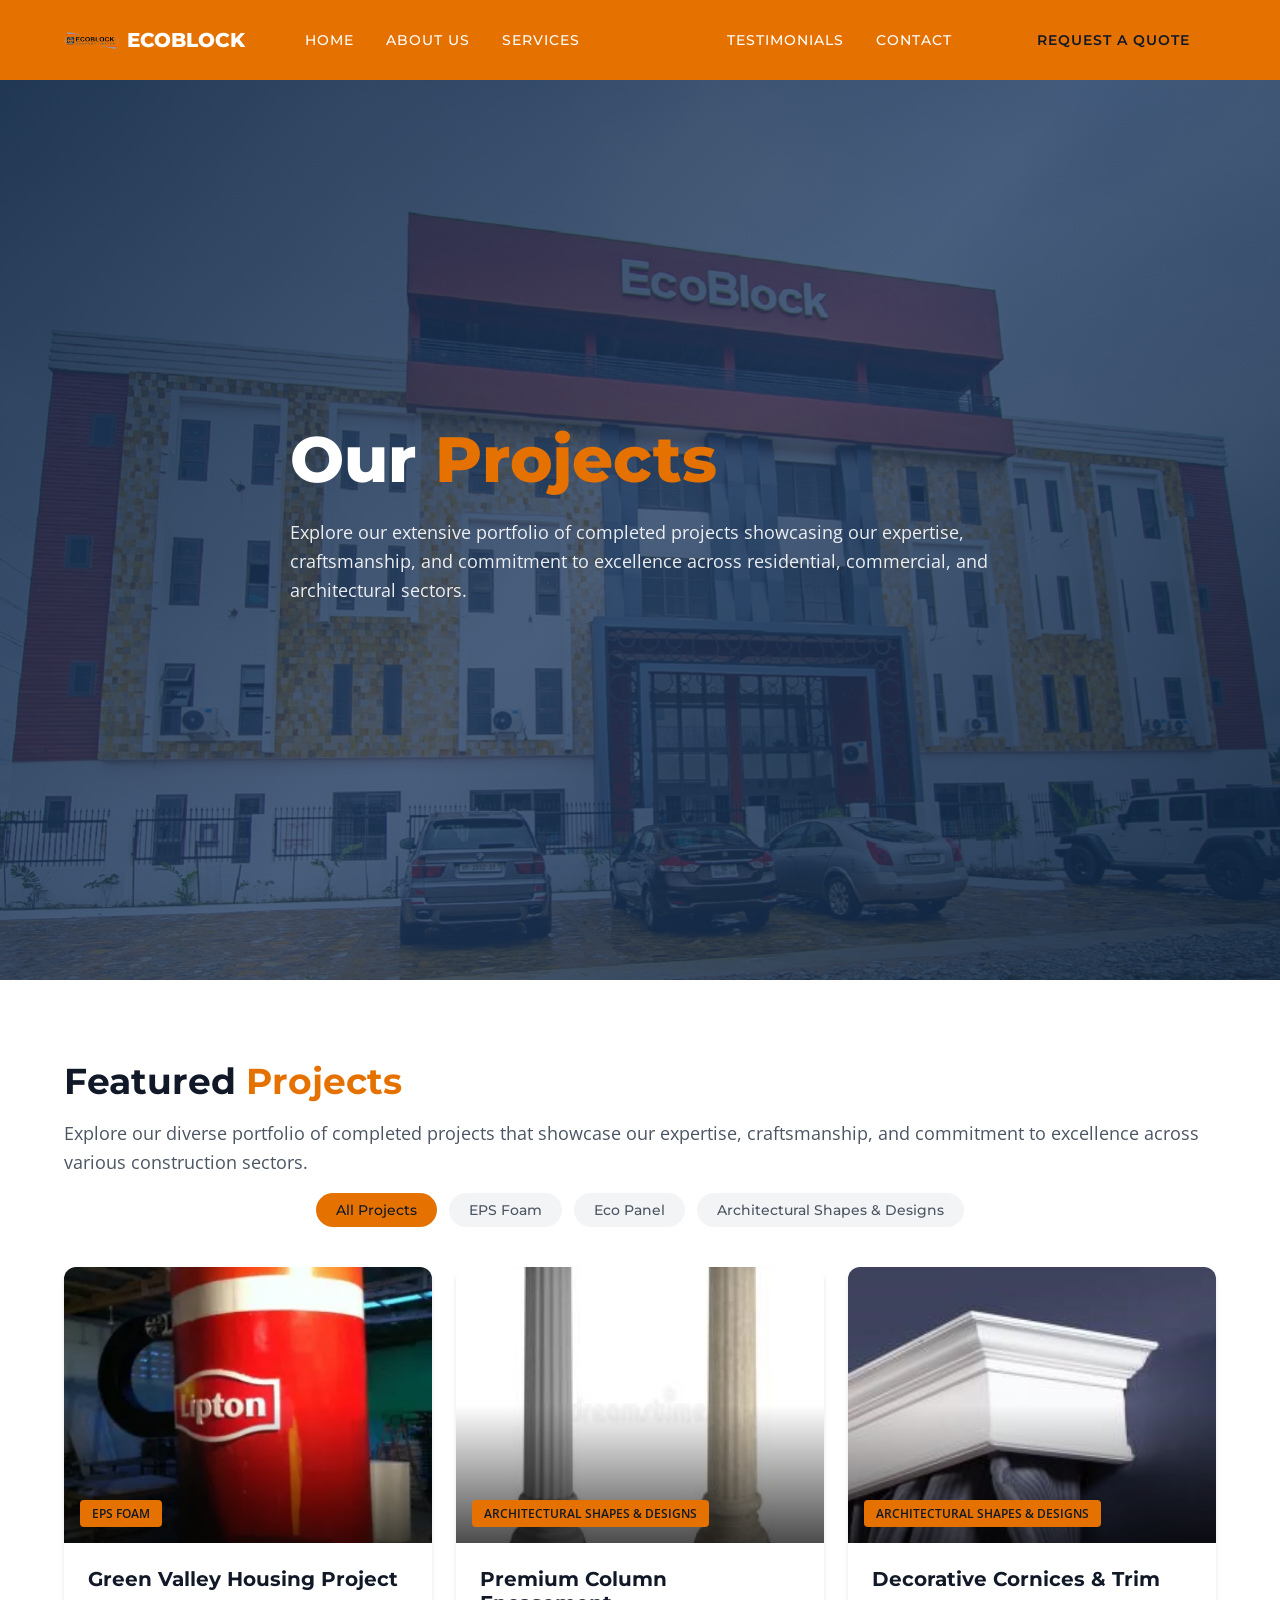
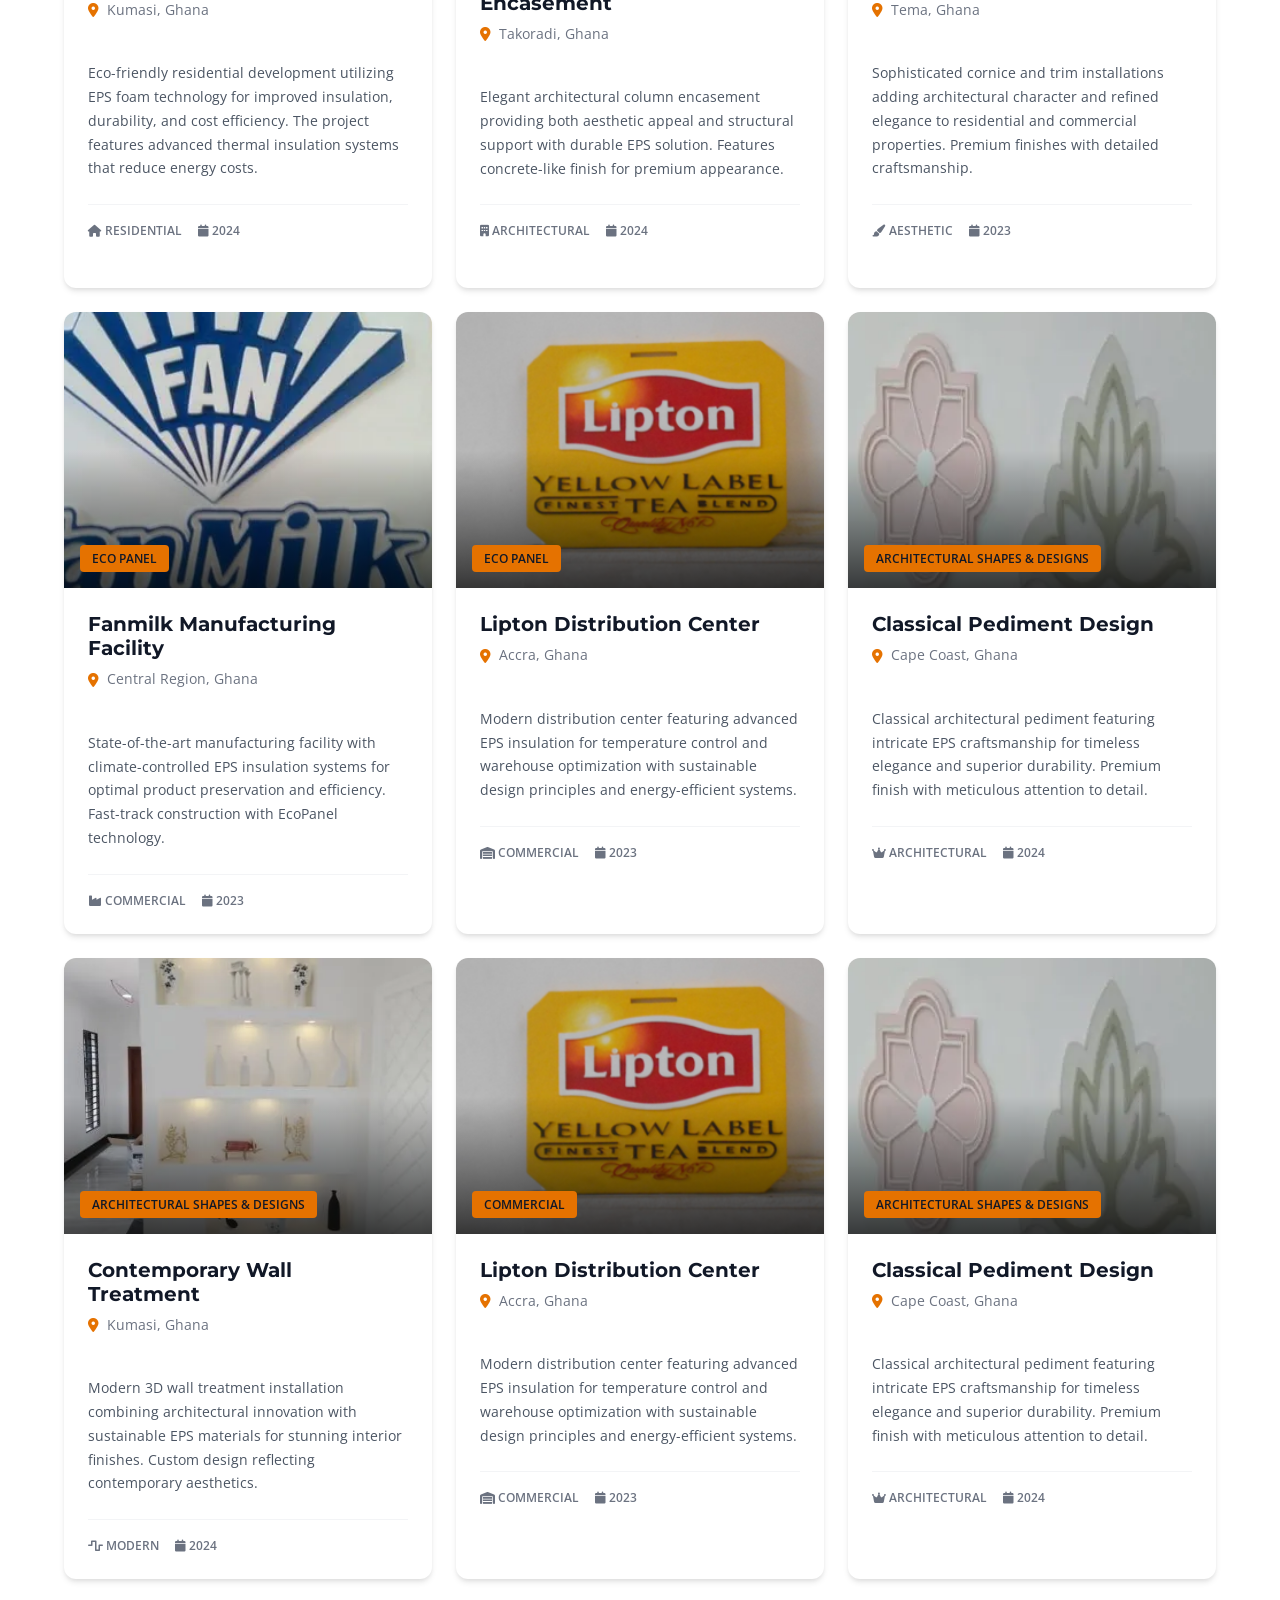
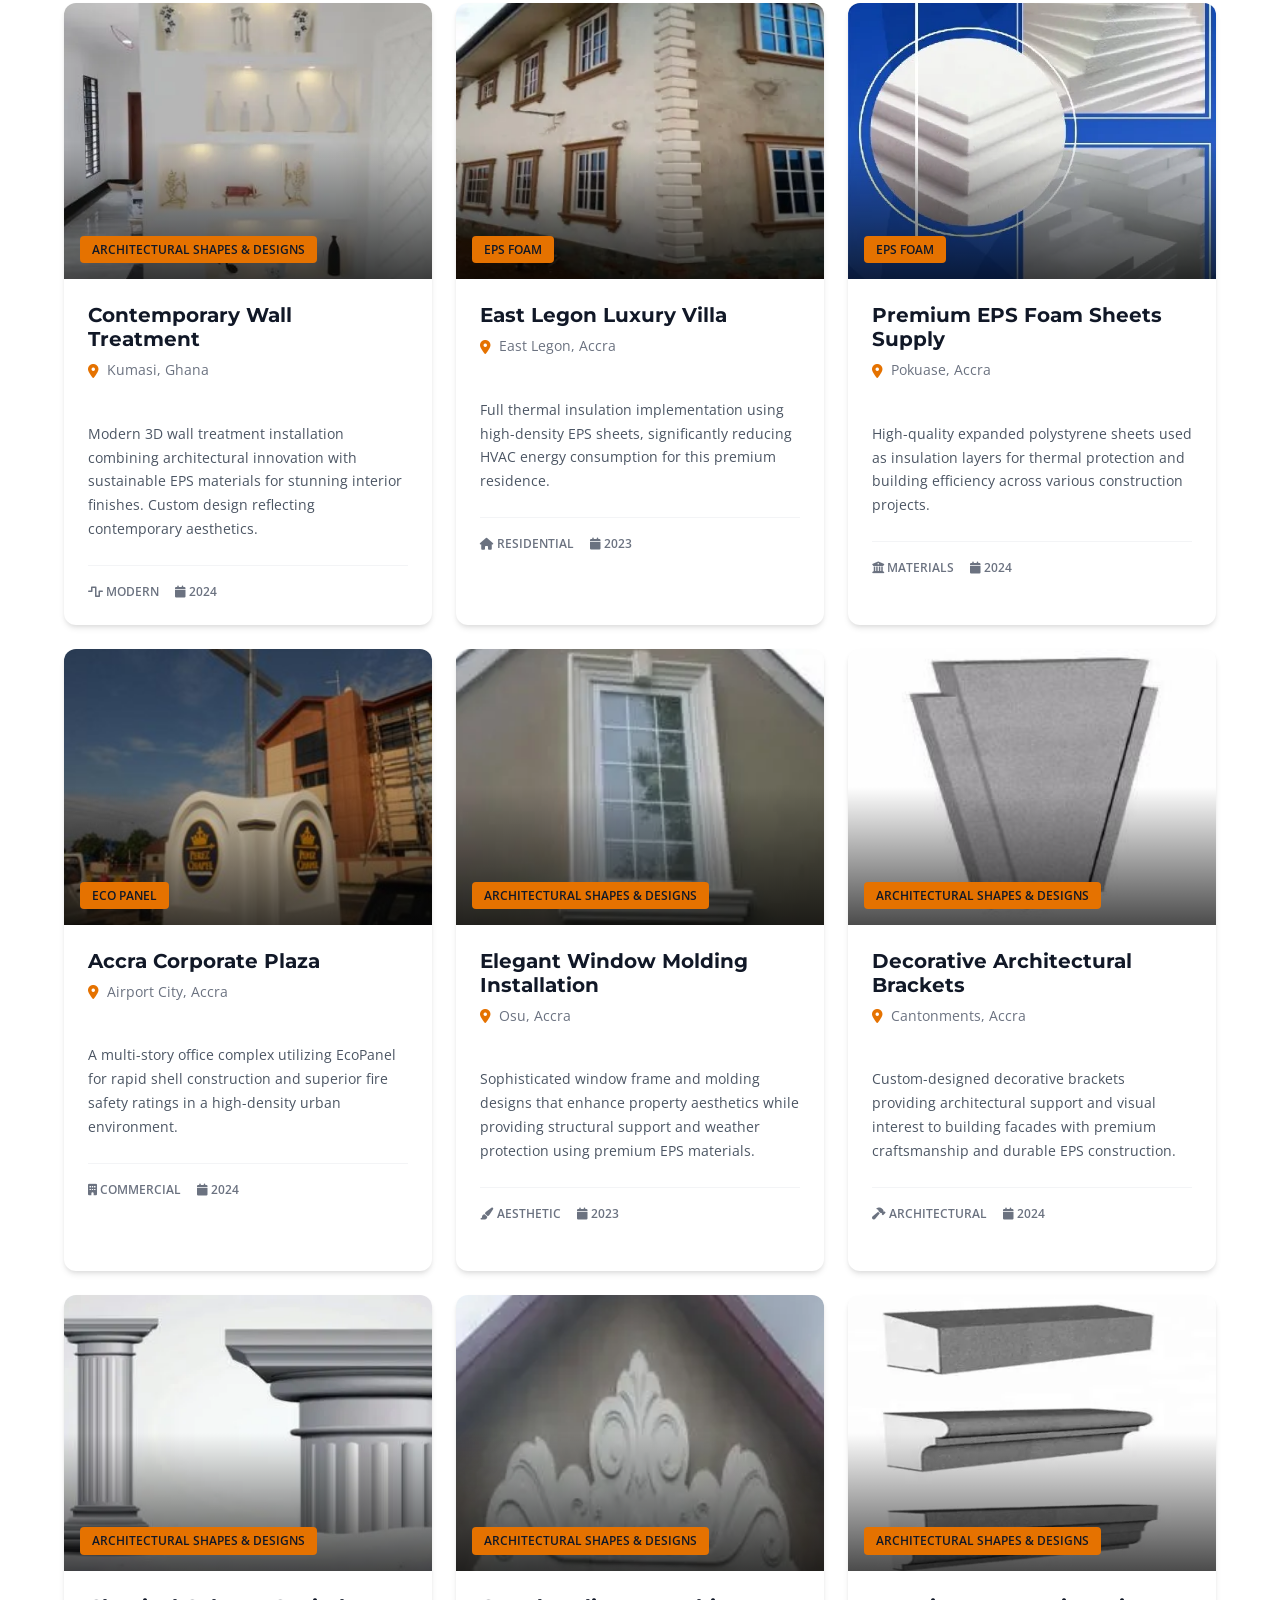
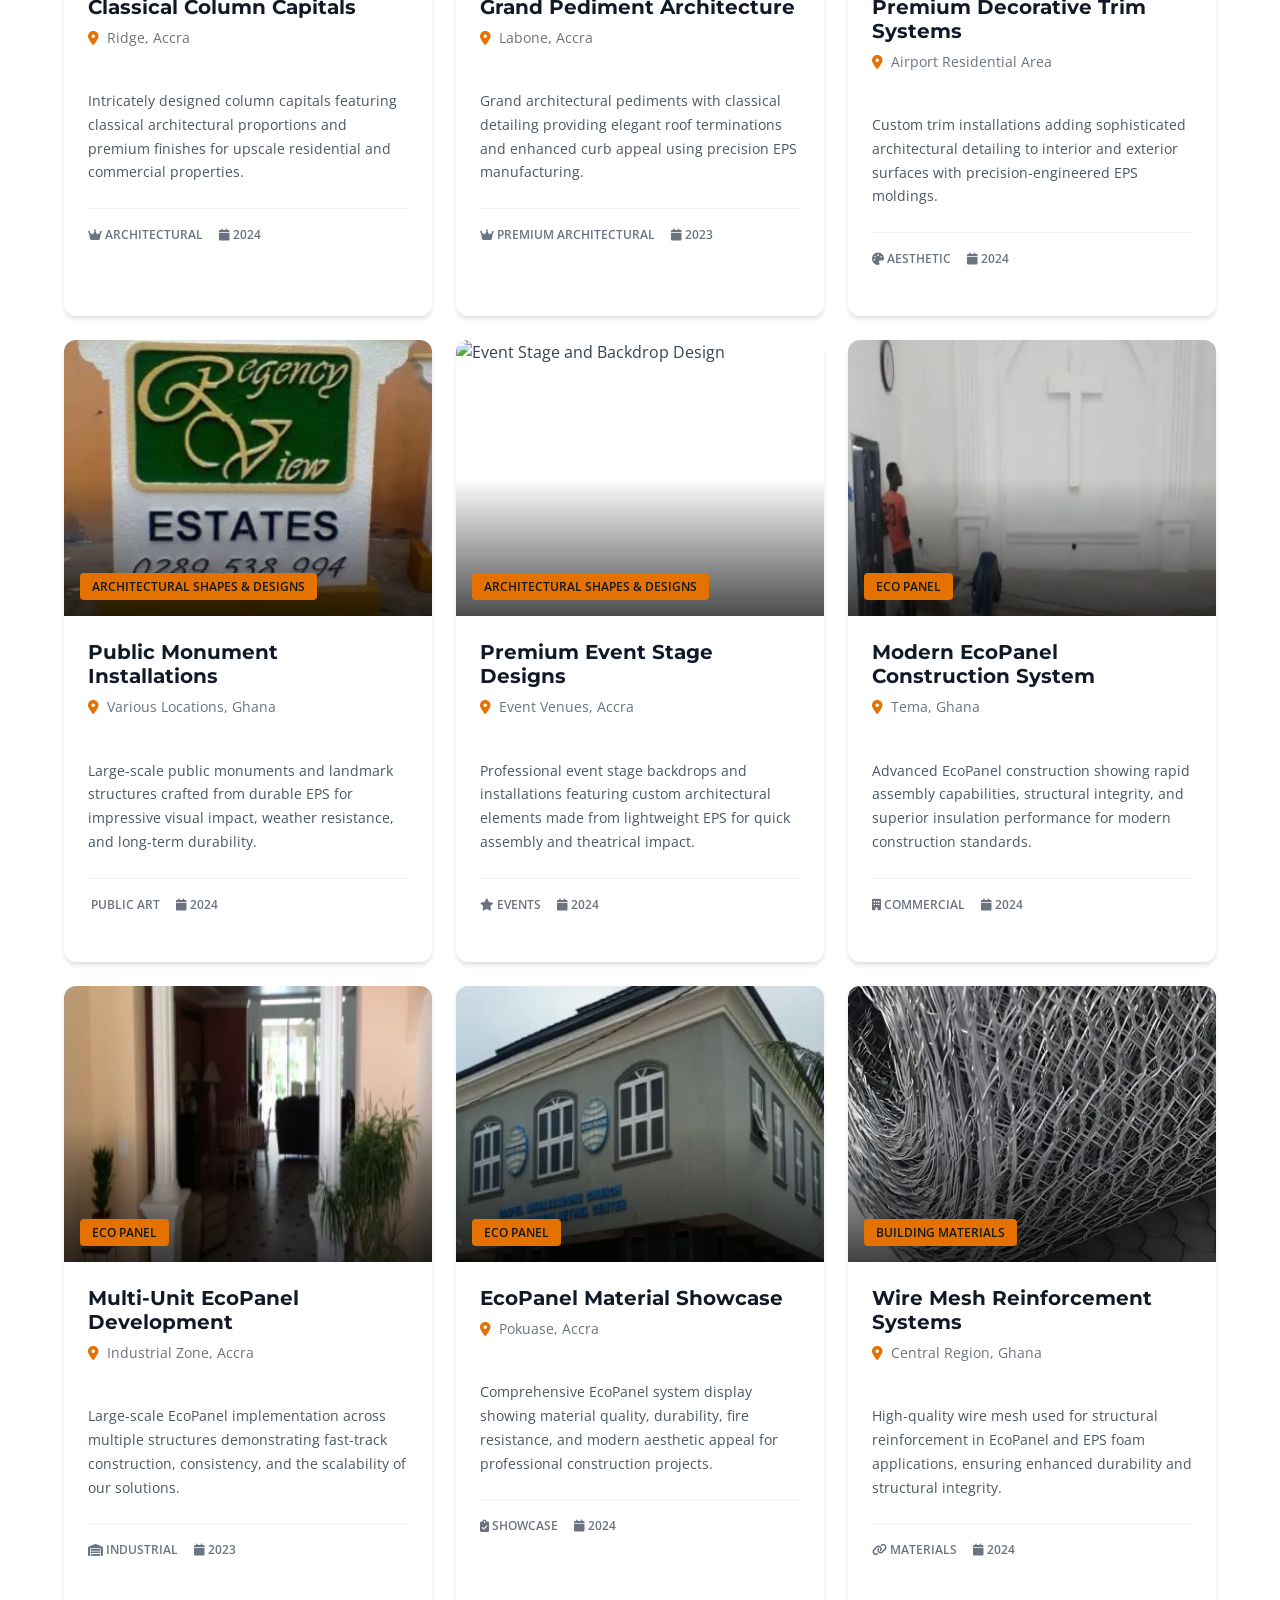
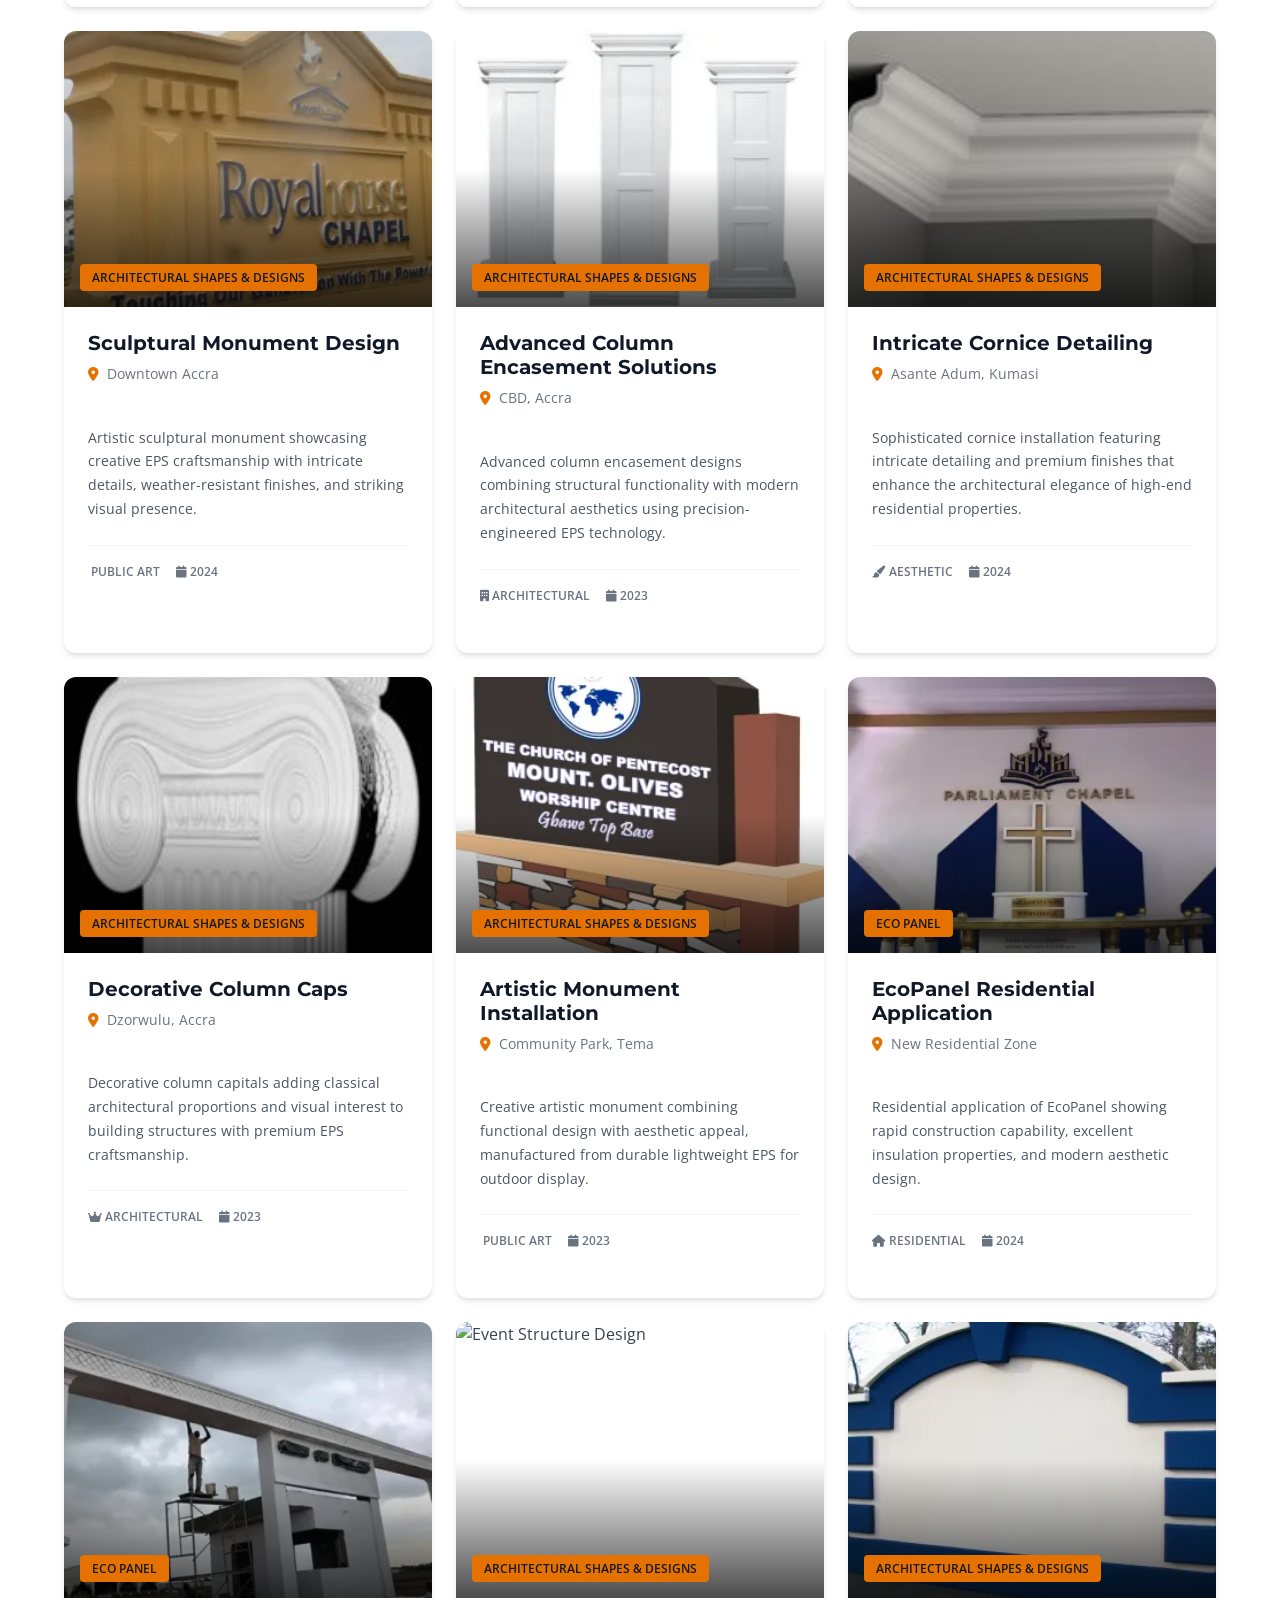
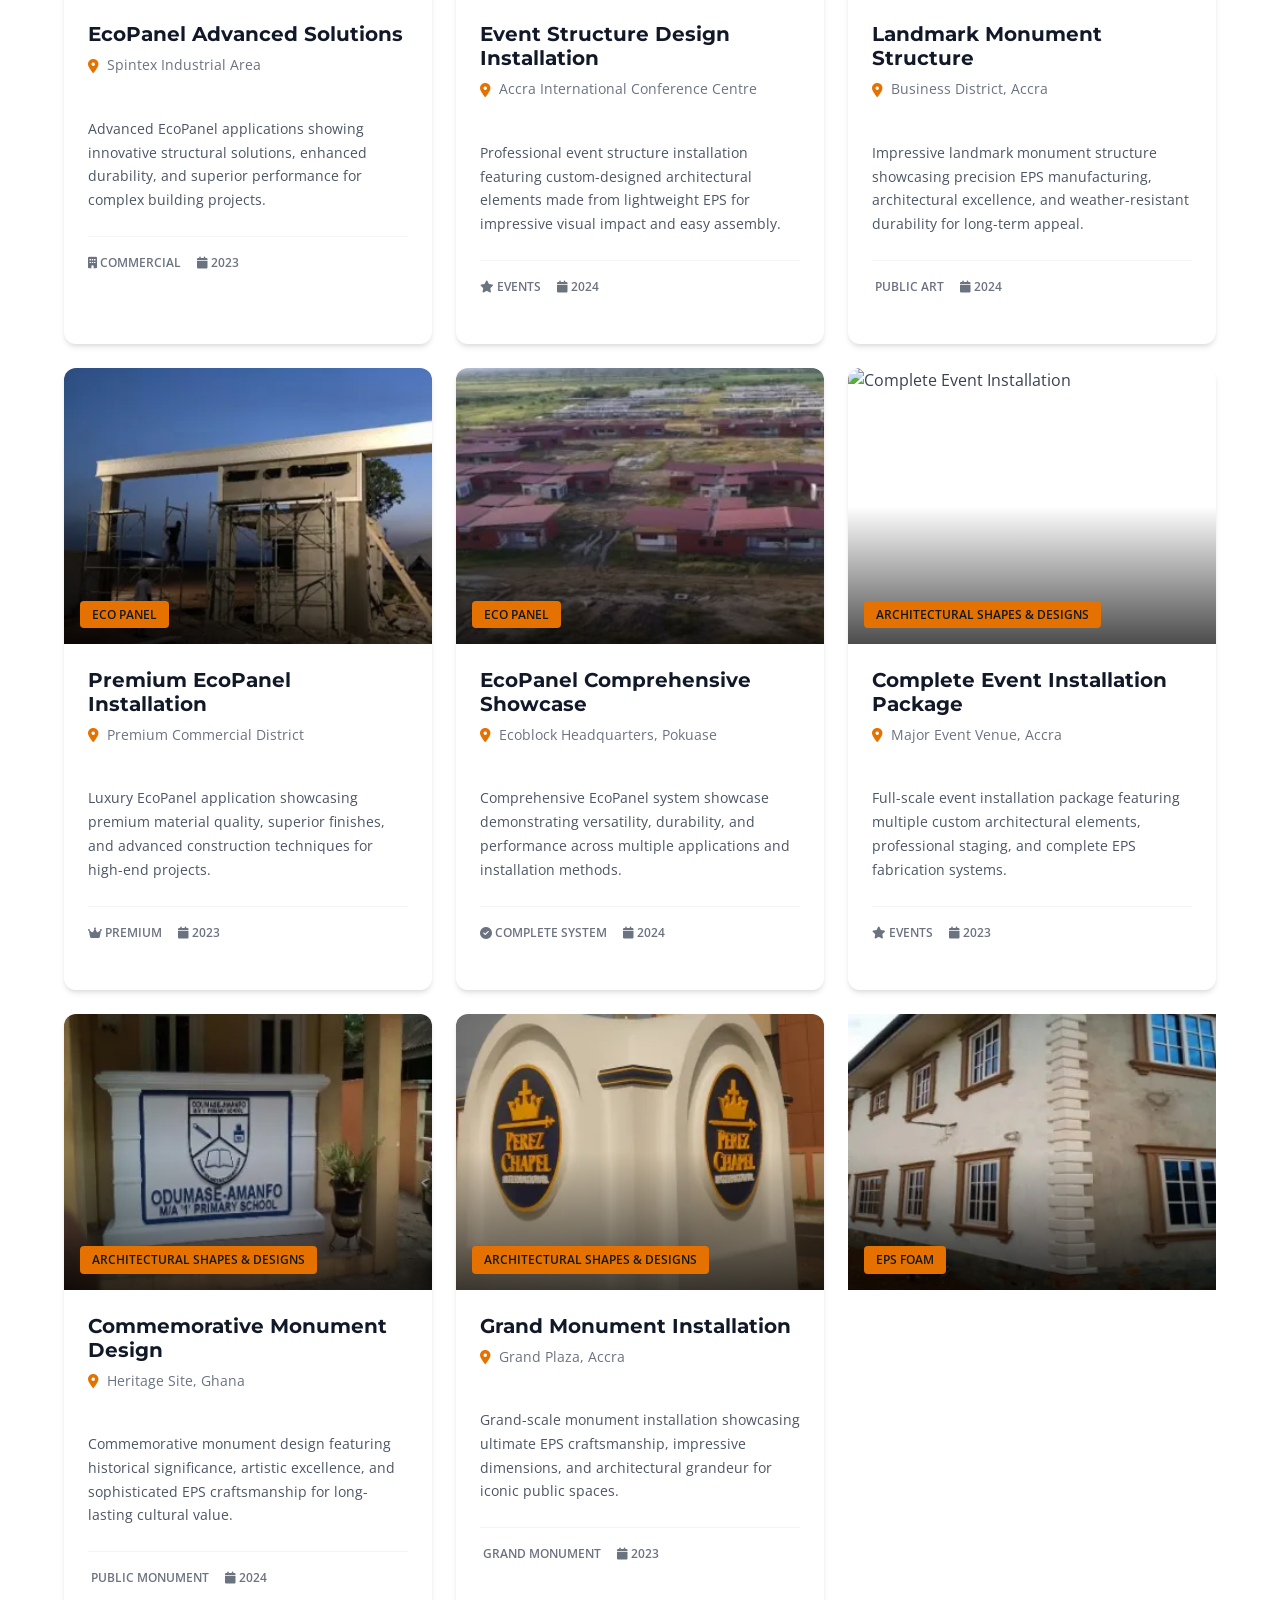
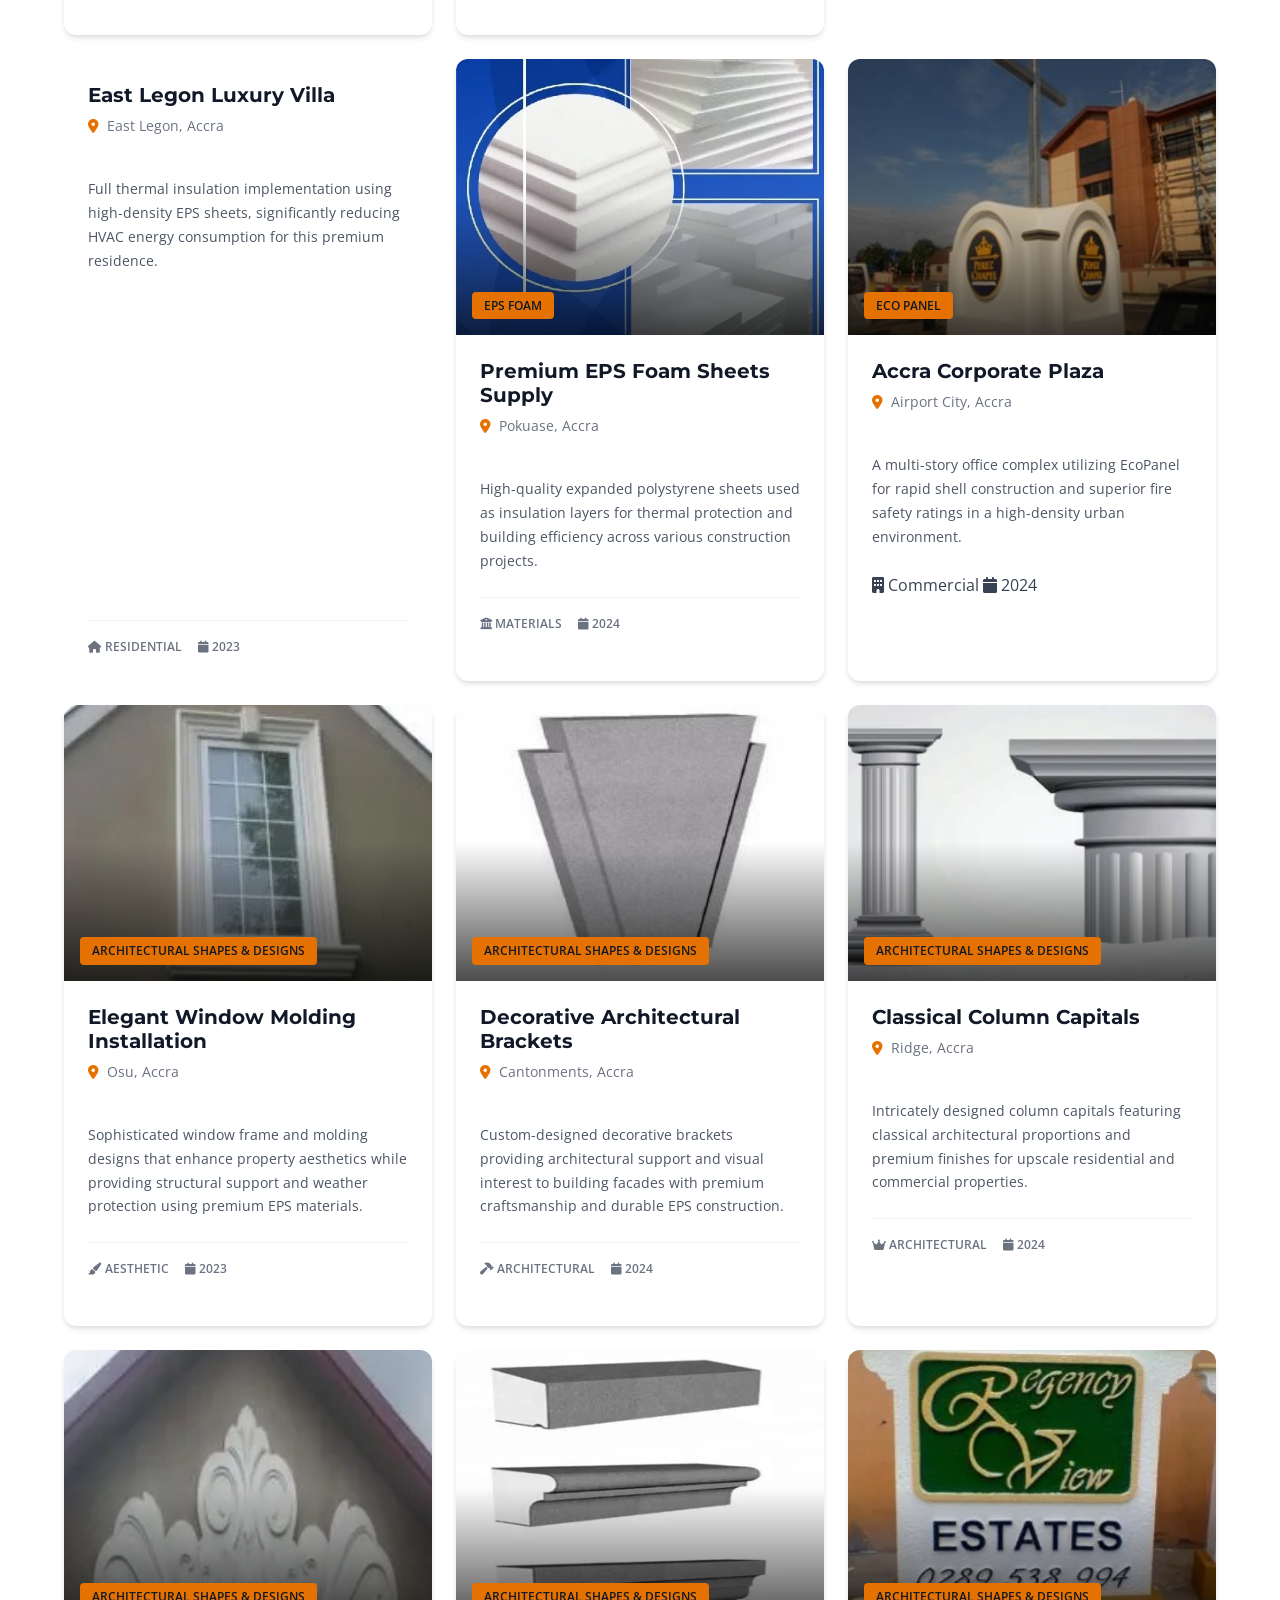
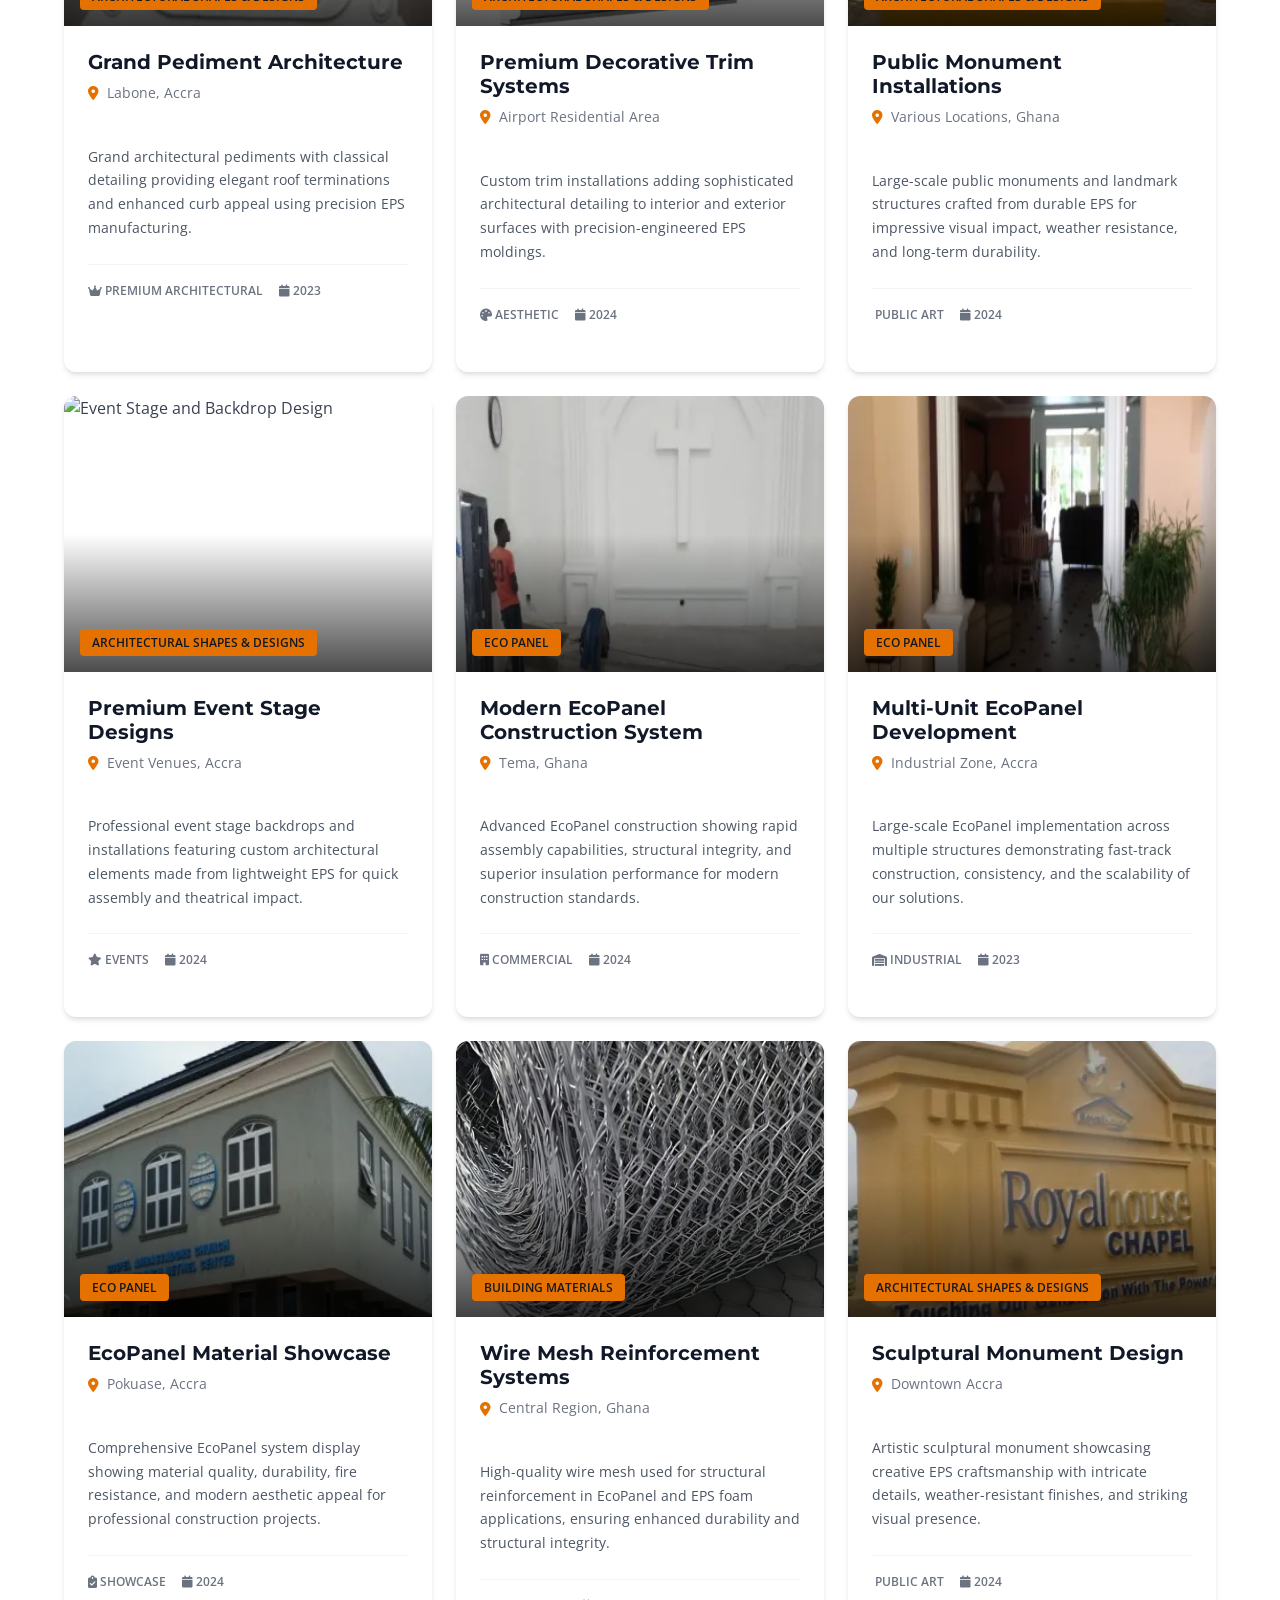
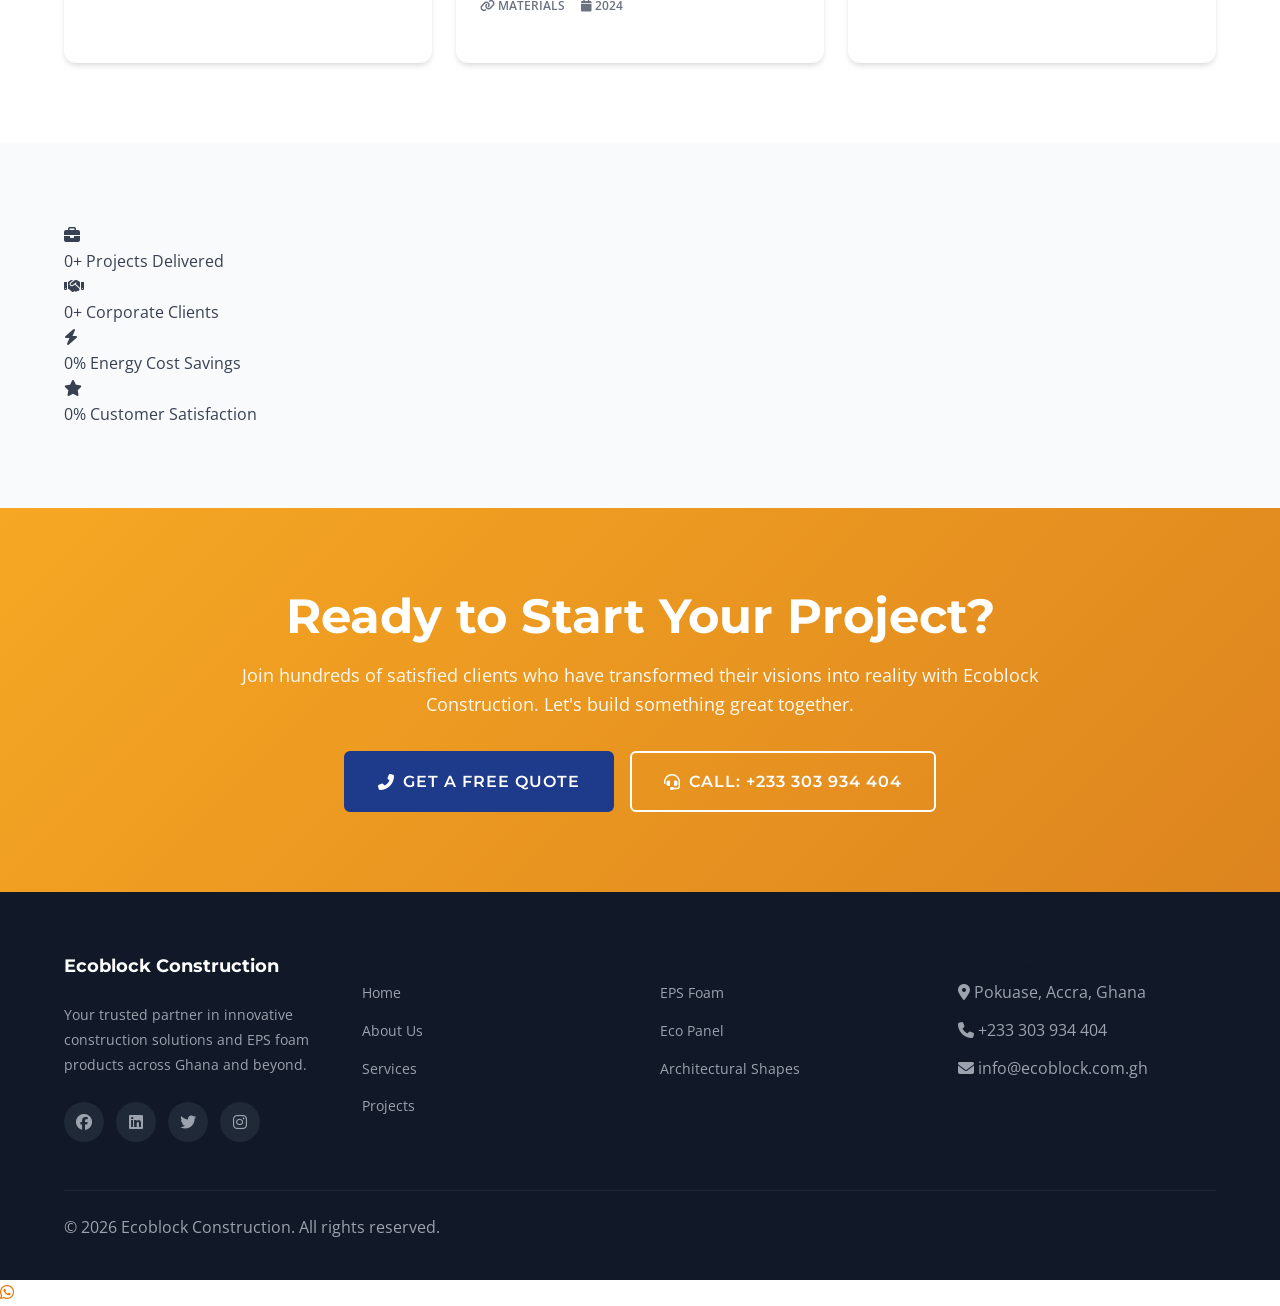
==== projects.html @ 2afffccf "concersion related stats added" ====
<!DOCTYPE html>
<html lang="en">
<head>
    <meta charset="UTF-8">
    <meta name="viewport" content="width=device-width, initial-scale=1.0">
    <meta name="description" content="Our Projects - Ecoblock Construction's portfolio showcasing completed residential, commercial, and architectural projects across Ghana.">
    <meta name="keywords" content="construction projects, portfolio, completed projects, residential construction, commercial projects, Ghana">
    <meta name="author" content="Ecoblock Construction">
    <title>Our Projects | Ecoblock Construction</title>
    
    <!-- Favicon -->
    <link rel="icon" type="image/svg+xml" href="assets/images/favicon.svg">
    
    <!-- Google Fonts -->
    <link rel="preconnect" href="https://fonts.googleapis.com">
    <link rel="preconnect" href="https://fonts.gstatic.com" crossorigin>
    <link href="https://fonts.googleapis.com/css2?family=Montserrat:wght@400;500;600;700;800&family=Open+Sans:wght@400;500;600&display=swap" rel="stylesheet">
    
    <!-- Font Awesome Icons -->
    <link rel="stylesheet" href="https://cdnjs.cloudflare.com/ajax/libs/font-awesome/6.5.1/css/all.min.css">
    
    <!-- Custom CSS -->
    <link rel="stylesheet" href="css/styles.css">
</head>
<body>
    <!-- Header / Navigation -->
    <header class="header" id="header">
        <nav class="nav container">
            <a href="index.html" class="nav__logo">
                <img src="assets/images/ecoblock-logo.svg" alt="Ecoblock Construction Logo" class="nav__logo-img">
                <span class="nav__logo-text">ECOBLOCK<span class="highlight"></span></span>
            </a>
            
            <div class="nav__menu" id="nav-menu">
                <ul class="nav__list">
                    <li class="nav__item">
                        <a href="index.html" class="nav__link">Home</a>
                    </li>
                    <li class="nav__item">
                        <a href="index.html#about" class="nav__link">About Us</a>
                    </li>
                    <li class="nav__item">
                        <a href="index.html#services" class="nav__link">Services</a>
                    </li>
                    <li class="nav__item">
                        <a href="projects.html" class="nav__link active">Projects</a>
                    </li>
                    <li class="nav__item">
                        <a href="index.html#testimonials" class="nav__link">Testimonials</a>
                    </li>
                    <li class="nav__item">
                        <a href="index.html#contact" class="nav__link">Contact</a>
                    </li>
                </ul>
                <button class="nav__close" id="nav-close" aria-label="Close menu">
                    <i class="fas fa-times"></i>
                </button>
            </div>
            
            <div class="nav__actions">
                <a href="index.html#contact" class="btn btn--primary nav__cta">Request a Quote</a>
                <button class="nav__toggle" id="nav-toggle" aria-label="Open menu">
                    <i class="fas fa-bars"></i>
                </button>
            </div>
        </nav>
    </header>

    <main>
        <!-- Page Hero Section -->
        <section class="hero hero--page">
            <div class="hero__overlay"></div>
            <div class="hero__content container">
                <h1 class="hero__title">Our <span class="highlight">Projects</span></h1>
                <p class="hero__description">
                    Explore our extensive portfolio of completed projects showcasing 
                    our expertise, craftsmanship, and commitment to excellence across 
                    residential, commercial, and architectural sectors.
                </p>
            </div>
        </section>

        <!-- Projects Section -->
        <section class="projects section" id="projects">
            <div class="container">
                <div class="projects__header">
                    <h2 class="section__title">Featured <span class="highlight">Projects</span></h2>
                    <p class="section__description">
                        Explore our diverse portfolio of completed projects that showcase our expertise, 
                        craftsmanship, and commitment to excellence across various construction sectors.
                    </p>
                </div>
                
                <div class="projects__filters">
                    <button class="projects__filter active" data-filter="all">All Projects</button>
                    <button class="projects__filter" data-filter="residential">EPS Foam</button>
                    <button class="projects__filter" data-filter="commercial">Eco Panel</button>
                    <button class="projects__filter" data-filter="infrastructure">Architectural Shapes & Designs</button>
                </div>
                
                <div class="projects__grid">
                    <!-- EPS Foam Projects -->
                    <article class="project-card" data-category="residential">
                        <div class="project-card__image">
                            <img src="assets/projects-images/ecoblock-ecopanel-2.webp" 
                                 alt="EPS Foam Residential Project" 
                                 loading="lazy">
                            <div class="project-card__overlay">
                                <span class="project-card__category">EPS Foam</span>
                            </div>
                        </div>
                        <div class="project-card__content">
                            <h3 class="project-card__title">Green Valley Housing Project</h3>
                            <p class="project-card__location">
                                <i class="fas fa-map-marker-alt"></i> Kumasi, Ghana
                            </p>
                            <p class="project-card__description">
                                Eco-friendly residential development utilizing EPS foam technology 
                                for improved insulation, durability, and cost efficiency. The project 
                                features advanced thermal insulation systems that reduce energy costs.
                            </p>
                            <div class="project-card__details">
                                <span class="project-card__detail">
                                    <i class="fas fa-home"></i> Residential
                                </span>
                                <span class="project-card__detail">
                                    <i class="fas fa-calendar"></i> 2024
                                </span>
                            </div>
                        </div>
                    </article>

                    <!-- Architectural Shapes Projects -->
                    <article class="project-card" data-category="infrastructure">
                        <div class="project-card__image">
                            <img src="assets/projects-images/Column-Encasement-1.jpg" 
                                 alt="Architectural Column Encasement" 
                                 loading="lazy">
                            <div class="project-card__overlay">
                                <span class="project-card__category">Architectural Shapes & Designs</span>
                            </div>
                        </div>
                        <div class="project-card__content">
                            <h3 class="project-card__title">Premium Column Encasement</h3>
                            <p class="project-card__location">
                                <i class="fas fa-map-marker-alt"></i> Takoradi, Ghana
                            </p>
                            <p class="project-card__description">
                                Elegant architectural column encasement providing both aesthetic appeal 
                                and structural support with durable EPS solution. Features concrete-like 
                                finish for premium appearance.
                            </p>
                            <div class="project-card__details">
                                <span class="project-card__detail">
                                    <i class="fas fa-building"></i> Architectural
                                </span>
                                <span class="project-card__detail">
                                    <i class="fas fa-calendar"></i> 2024
                                </span>
                            </div>
                        </div>
                    </article>

                    <article class="project-card" data-category="infrastructure">
                        <div class="project-card__image">
                            <img src="assets/projects-images/Cornices.jpg" 
                                 alt="Decorative Cornices Installation" 
                                 loading="lazy">
                            <div class="project-card__overlay">
                                <span class="project-card__category">Architectural Shapes & Designs</span>
                            </div>
                        </div>
                        <div class="project-card__content">
                            <h3 class="project-card__title">Decorative Cornices & Trim</h3>
                            <p class="project-card__location">
                                <i class="fas fa-map-marker-alt"></i> Tema, Ghana
                            </p>
                            <p class="project-card__description">
                                Sophisticated cornice and trim installations adding architectural character 
                                and refined elegance to residential and commercial properties. Premium finishes 
                                with detailed craftsmanship.
                            </p>
                            <div class="project-card__details">
                                <span class="project-card__detail">
                                    <i class="fas fa-paint-brush"></i> Aesthetic
                                </span>
                                <span class="project-card__detail">
                                    <i class="fas fa-calendar"></i> 2023
                                </span>
                            </div>
                        </div>
                    </article>

                    <!-- EcoPanel Projects -->
                    <article class="project-card" data-category="commercial">
                        <div class="project-card__image">
                            <img src="assets/projects-images/Fanmilk.webp" 
                                 alt="Fanmilk Facility Project" 
                                 loading="lazy">
                            <div class="project-card__overlay">
                                <span class="project-card__category">Eco Panel</span>
                            </div>
                        </div>
                        <div class="project-card__content">
                            <h3 class="project-card__title">Fanmilk Manufacturing Facility</h3>
                            <p class="project-card__location">
                                <i class="fas fa-map-marker-alt"></i> Central Region, Ghana
                            </p>
                            <p class="project-card__description">
                                State-of-the-art manufacturing facility with climate-controlled EPS 
                                insulation systems for optimal product preservation and efficiency. 
                                Fast-track construction with EcoPanel technology.
                            </p>
                            <div class="project-card__details">
                                <span class="project-card__detail">
                                    <i class="fas fa-industry"></i> Commercial
                                </span>
                                <span class="project-card__detail">
                                    <i class="fas fa-calendar"></i> 2023
                                </span>
                            </div>
                        </div>
                    </article>

                    <article class="project-card" data-category="commercial">
                        <div class="project-card__image">
                            <img src="assets/projects-images/Lipton.webp" 
                                 alt="Lipton Distribution Center" 
                                 loading="lazy">
                            <div class="project-card__overlay">
                                <span class="project-card__category">Eco Panel</span>
                            </div>
                        </div>
                        <div class="project-card__content">
                            <h3 class="project-card__title">Lipton Distribution Center</h3>
                            <p class="project-card__location">
                                <i class="fas fa-map-marker-alt"></i> Accra, Ghana
                            </p>
                            <p class="project-card__description">
                                Modern distribution center featuring advanced EPS insulation for temperature 
                                control and warehouse optimization with sustainable design principles and 
                                energy-efficient systems.
                            </p>
                            <div class="project-card__details">
                                <span class="project-card__detail">
                                    <i class="fas fa-warehouse"></i> Commercial
                                </span>
                                <span class="project-card__detail">
                                    <i class="fas fa-calendar"></i> 2023
                                </span>
                            </div>
                        </div>
                    </article>

                    <article class="project-card" data-category="infrastructure">
                        <div class="project-card__image">
                            <img src="assets/projects-images/Pediment-1.webp" 
                                 alt="Architectural Pediment Design" 
                                 loading="lazy">
                            <div class="project-card__overlay">
                                <span class="project-card__category">Architectural Shapes & Designs</span>
                            </div>
                        </div>
                        <div class="project-card__content">
                            <h3 class="project-card__title">Classical Pediment Design</h3>
                            <p class="project-card__location">
                                <i class="fas fa-map-marker-alt"></i> Cape Coast, Ghana
                            </p>
                            <p class="project-card__description">
                                Classical architectural pediment featuring intricate EPS craftsmanship 
                                for timeless elegance and superior durability. Premium finish with 
                                meticulous attention to detail.
                            </p>
                            <div class="project-card__details">
                                <span class="project-card__detail">
                                    <i class="fas fa-crown"></i> Architectural
                                </span>
                                <span class="project-card__detail">
                                    <i class="fas fa-calendar"></i> 2024
                                </span>
                            </div>
                        </div>
                    </article>

                    <article class="project-card" data-category="infrastructure">
                        <div class="project-card__image">
                            <img src="assets/projects-images/Wall-Treatment.webp" 
                                 alt="Contemporary Wall Treatment" 
                                 loading="lazy">
                            <div class="project-card__overlay">
                                <span class="project-card__category">Architectural Shapes & Designs</span>
                            </div>
                        </div>
                        <div class="project-card__content">
                            <h3 class="project-card__title">Contemporary Wall Treatment</h3>
                            <p class="project-card__location">
                                <i class="fas fa-map-marker-alt"></i> Kumasi, Ghana
                            </p>
                            <p class="project-card__description">
                                Modern 3D wall treatment installation combining architectural innovation 
                                with sustainable EPS materials for stunning interior finishes. Custom design 
                                reflecting contemporary aesthetics.
                            </p>
                            <div class="project-card__details">
                                <span class="project-card__detail">
                                    <i class="fas fa-wave-square"></i> Modern
                                </span>
                                <span class="project-card__detail">
                                    <i class="fas fa-calendar"></i> 2024
                                </span>
                            </div>
                        </div>
                    </article>

                    <article class="project-card" data-category="commercial">
                        <div class="project-card__image">
                            <img src="assets/projects-images/Lipton.webp" 
                                 alt="Lipton Distribution Center" 
                                 loading="lazy">
                            <div class="project-card__overlay">
                                <span class="project-card__category">Commercial</span>
                            </div>
                        </div>
                        <div class="project-card__content">
                            <h3 class="project-card__title">Lipton Distribution Center</h3>
                            <p class="project-card__location">
                                <i class="fas fa-map-marker-alt"></i> Accra, Ghana
                            </p>
                            <p class="project-card__description">
                                Modern distribution center featuring advanced EPS insulation for temperature 
                                control and warehouse optimization with sustainable design principles and 
                                energy-efficient systems.
                            </p>
                            <div class="project-card__details">
                                <span class="project-card__detail">
                                    <i class="fas fa-warehouse"></i> Commercial
                                </span>
                                <span class="project-card__detail">
                                    <i class="fas fa-calendar"></i> 2023
                                </span>
                            </div>
                        </div>
                    </article>

                    <article class="project-card" data-category="architectural">
                        <div class="project-card__image">
                            <img src="assets/projects-images/Pediment-1.webp" 
                                 alt="Architectural Pediment Design" 
                                 loading="lazy">
                            <div class="project-card__overlay">
                                <span class="project-card__category">Architectural Shapes & Designs</span>
                            </div>
                        </div>
                        <div class="project-card__content">
                            <h3 class="project-card__title">Classical Pediment Design</h3>
                            <p class="project-card__location">
                                <i class="fas fa-map-marker-alt"></i> Cape Coast, Ghana
                            </p>
                            <p class="project-card__description">
                                Classical architectural pediment featuring intricate EPS craftsmanship 
                                for timeless elegance and superior durability. Premium finish with 
                                meticulous attention to detail.
                            </p>
                            <div class="project-card__details">
                                <span class="project-card__detail">
                                    <i class="fas fa-crown"></i> Architectural
                                </span>
                                <span class="project-card__detail">
                                    <i class="fas fa-calendar"></i> 2024
                                </span>
                            </div>
                        </div>
                    </article>

                    <article class="project-card" data-category="architectural">
                        <div class="project-card__image">
                            <img src="assets/projects-images/Wall-Treatment.webp" 
                                 alt="Contemporary Wall Treatment" 
                                 loading="lazy">
                            <div class="project-card__overlay">
                                <span class="project-card__category">Architectural Shapes & Designs</span>
                            </div>
                        </div>
                        <div class="project-card__content">
                            <h3 class="project-card__title">Contemporary Wall Treatment</h3>
                            <p class="project-card__location">
                                <i class="fas fa-map-marker-alt"></i> Kumasi, Ghana
                            </p>
                            <p class="project-card__description">
                                Modern 3D wall treatment installation combining architectural innovation 
                                with sustainable EPS materials for stunning interior finishes. Custom design 
                                reflecting contemporary aesthetics.
                            </p>
                            <div class="project-card__details">
                                <span class="project-card__detail">
                                    <i class="fas fa-wave-square"></i> Modern
                                </span>
                                <span class="project-card__detail">
                                    <i class="fas fa-calendar"></i> 2024
                                </span>
                            </div>
                        </div>
                    </article>

                    <!-- Additional EPS Foam Projects -->
                    <article class="project-card" data-category="residential">
                        <div class="project-card__image">
                            <img src="assets/projects-images/ecoblock-ecopanel-3.webp" 
                                 alt="EPS Foam Residential Installation" 
                                 loading="lazy">
                            <div class="project-card__overlay">
                                <span class="project-card__category">EPS Foam</span>
                            </div>
                        </div>
                        <div class="project-card__content">
                            <h3 class="project-card__title">East Legon Luxury Villa</h3>
                            <p class="project-card__location">
                                <i class="fas fa-map-marker-alt"></i> East Legon, Accra
                            </p>
                            <p class="project-card__description">
                                Full thermal insulation implementation using high-density EPS sheets, 
                                significantly reducing HVAC energy consumption for this premium residence.
                            </p>
                            <div class="project-card__details">
                                <span class="project-card__detail"><i class="fas fa-home"></i> Residential</span>
                                <span class="project-card__detail"><i class="fas fa-calendar"></i> 2023</span>
                            </div>
                        </div>
                    </article>

                    <!-- EPS Foam Sheets -->
                    <article class="project-card" data-category="residential">
                        <div class="project-card__image">
                            <img src="assets/projects-images/sheets.webp" 
                                 alt="Premium EPS Foam Sheets" 
                                 loading="lazy">
                            <div class="project-card__overlay">
                                <span class="project-card__category">EPS Foam</span>
                            </div>
                        </div>
                        <div class="project-card__content">
                            <h3 class="project-card__title">Premium EPS Foam Sheets Supply</h3>
                            <p class="project-card__location">
                                <i class="fas fa-map-marker-alt"></i> Pokuase, Accra
                            </p>
                            <p class="project-card__description">
                                High-quality expanded polystyrene sheets used as insulation layers for 
                                thermal protection and building efficiency across various construction projects.
                            </p>
                            <div class="project-card__details">
                                <span class="project-card__detail"><i class="fas fa-building-columns"></i> Materials</span>
                                <span class="project-card__detail"><i class="fas fa-calendar"></i> 2024</span>
                            </div>
                        </div>
                    </article>

                    <!-- EcoPanel Commercial Project -->
                    <article class="project-card" data-category="commercial">
                        <div class="project-card__image">
                            <img src="assets/projects-images/ecoblock-ecopanel-4.jpg" 
                                 alt="EcoPanel Commercial Installation" 
                                 loading="lazy">
                            <div class="project-card__overlay">
                                <span class="project-card__category">Eco Panel</span>
                            </div>
                        </div>
                        <div class="project-card__content">
                            <h3 class="project-card__title">Accra Corporate Plaza</h3>
                            <p class="project-card__location">
                                <i class="fas fa-map-marker-alt"></i> Airport City, Accra
                            </p>
                            <p class="project-card__description">
                                A multi-story office complex utilizing EcoPanel for rapid shell construction 
                                and superior fire safety ratings in a high-density urban environment.
                            </p>
                            <div class="project-card__details">
                                <span class="project-card__detail"><i class="fas fa-building"></i> Commercial</span>
                                <span class="project-card__detail"><i class="fas fa-calendar"></i> 2024</span>
                            </div>
                        </div>
                    </article>

                    <!-- Architectural Shapes - Window Molding -->
                    <article class="project-card" data-category="infrastructure">
                        <div class="project-card__image">
                            <img src="assets/projects-images/Window-Molding.webp" 
                                 alt="Elegant Window Molding Design" 
                                 loading="lazy">
                            <div class="project-card__overlay">
                                <span class="project-card__category">Architectural Shapes & Designs</span>
                            </div>
                        </div>
                        <div class="project-card__content">
                            <h3 class="project-card__title">Elegant Window Molding Installation</h3>
                            <p class="project-card__location">
                                <i class="fas fa-map-marker-alt"></i> Osu, Accra
                            </p>
                            <p class="project-card__description">
                                Sophisticated window frame and molding designs that enhance property aesthetics 
                                while providing structural support and weather protection using premium EPS materials.
                            </p>
                            <div class="project-card__details">
                                <span class="project-card__detail"><i class="fas fa-paint-brush"></i> Aesthetic</span>
                                <span class="project-card__detail"><i class="fas fa-calendar"></i> 2023</span>
                            </div>
                        </div>
                    </article>

                    <!-- Architectural Shapes - Brackets -->
                    <article class="project-card" data-category="infrastructure">
                        <div class="project-card__image">
                            <img src="assets/projects-images/Brackets.jpg" 
                                 alt="Decorative Architectural Brackets" 
                                 loading="lazy">
                            <div class="project-card__overlay">
                                <span class="project-card__category">Architectural Shapes & Designs</span>
                            </div>
                        </div>
                        <div class="project-card__content">
                            <h3 class="project-card__title">Decorative Architectural Brackets</h3>
                            <p class="project-card__location">
                                <i class="fas fa-map-marker-alt"></i> Cantonments, Accra
                            </p>
                            <p class="project-card__description">
                                Custom-designed decorative brackets providing architectural support and visual interest 
                                to building facades with premium craftsmanship and durable EPS construction.
                            </p>
                            <div class="project-card__details">
                                <span class="project-card__detail"><i class="fas fa-hammer"></i> Architectural</span>
                                <span class="project-card__detail"><i class="fas fa-calendar"></i> 2024</span>
                            </div>
                        </div>
                    </article>

                    <!-- Architectural Shapes - Column Caps -->
                    <article class="project-card" data-category="infrastructure">
                        <div class="project-card__image">
                            <img src="assets/projects-images/Column-Cap-1.webp" 
                                 alt="Classical Column Cap Design" 
                                 loading="lazy">
                            <div class="project-card__overlay">
                                <span class="project-card__category">Architectural Shapes & Designs</span>
                            </div>
                        </div>
                        <div class="project-card__content">
                            <h3 class="project-card__title">Classical Column Capitals</h3>
                            <p class="project-card__location">
                                <i class="fas fa-map-marker-alt"></i> Ridge, Accra
                            </p>
                            <p class="project-card__description">
                                Intricately designed column capitals featuring classical architectural proportions 
                                and premium finishes for upscale residential and commercial properties.
                            </p>
                            <div class="project-card__details">
                                <span class="project-card__detail"><i class="fas fa-crown"></i> Architectural</span>
                                <span class="project-card__detail"><i class="fas fa-calendar"></i> 2024</span>
                            </div>
                        </div>
                    </article>

                    <!-- Architectural Shapes - Pediment -->
                    <article class="project-card" data-category="infrastructure">
                        <div class="project-card__image">
                            <img src="assets/projects-images/Pediment-2.webp" 
                                 alt="Architectural Pediment Installation" 
                                 loading="lazy">
                            <div class="project-card__overlay">
                                <span class="project-card__category">Architectural Shapes & Designs</span>
                            </div>
                        </div>
                        <div class="project-card__content">
                            <h3 class="project-card__title">Grand Pediment Architecture</h3>
                            <p class="project-card__location">
                                <i class="fas fa-map-marker-alt"></i> Labone, Accra
                            </p>
                            <p class="project-card__description">
                                Grand architectural pediments with classical detailing providing elegant roof 
                                terminations and enhanced curb appeal using precision EPS manufacturing.
                            </p>
                            <div class="project-card__details">
                                <span class="project-card__detail"><i class="fas fa-crown"></i> Premium Architectural</span>
                                <span class="project-card__detail"><i class="fas fa-calendar"></i> 2023</span>
                            </div>
                        </div>
                    </article>

                    <!-- Architectural Shapes - Trims -->
                    <article class="project-card" data-category="infrastructure">
                        <div class="project-card__image">
                            <img src="assets/projects-images/Trims.webp" 
                                 alt="Decorative Trim Installation" 
                                 loading="lazy">
                            <div class="project-card__overlay">
                                <span class="project-card__category">Architectural Shapes & Designs</span>
                            </div>
                        </div>
                        <div class="project-card__content">
                            <h3 class="project-card__title">Premium Decorative Trim Systems</h3>
                            <p class="project-card__location">
                                <i class="fas fa-map-marker-alt"></i> Airport Residential Area
                            </p>
                            <p class="project-card__description">
                                Custom trim installations adding sophisticated architectural detailing to interior 
                                and exterior surfaces with precision-engineered EPS moldings.
                            </p>
                            <div class="project-card__details">
                                <span class="project-card__detail"><i class="fas fa-palette"></i> Aesthetic</span>
                                <span class="project-card__detail"><i class="fas fa-calendar"></i> 2024</span>
                            </div>
                        </div>
                    </article>

                    <!-- Monument Projects -->
                    <article class="project-card" data-category="infrastructure">
                        <div class="project-card__image">
                            <img src="assets/projects-images/monum-1.webp" 
                                 alt="Structural Monuments and Landmarks" 
                                 loading="lazy">
                            <div class="project-card__overlay">
                                <span class="project-card__category">Architectural Shapes & Designs</span>
                            </div>
                        </div>
                        <div class="project-card__content">
                            <h3 class="project-card__title">Public Monument Installations</h3>
                            <p class="project-card__location">
                                <i class="fas fa-map-marker-alt"></i> Various Locations, Ghana
                            </p>
                            <p class="project-card__description">
                                Large-scale public monuments and landmark structures crafted from durable EPS 
                                for impressive visual impact, weather resistance, and long-term durability.
                            </p>
                            <div class="project-card__details">
                                <span class="project-card__detail"><i class="fas fa-statue"></i> Public Art</span>
                                <span class="project-card__detail"><i class="fas fa-calendar"></i> 2024</span>
                            </div>
                        </div>
                    </article>

                    <!-- Event Stage -->
                    <article class="project-card" data-category="infrastructure">
                        <div class="project-card__image">
                            <img src="assets/projects-images/Events-2.webp" 
                                 alt="Event Stage and Backdrop Design" 
                                 loading="lazy">
                            <div class="project-card__overlay">
                                <span class="project-card__category">Architectural Shapes & Designs</span>
                            </div>
                        </div>
                        <div class="project-card__content">
                            <h3 class="project-card__title">Premium Event Stage Designs</h3>
                            <p class="project-card__location">
                                <i class="fas fa-map-marker-alt"></i> Event Venues, Accra
                            </p>
                            <p class="project-card__description">
                                Professional event stage backdrops and installations featuring custom architectural 
                                elements made from lightweight EPS for quick assembly and theatrical impact.
                            </p>
                            <div class="project-card__details">
                                <span class="project-card__detail"><i class="fas fa-star"></i> Events</span>
                                <span class="project-card__detail"><i class="fas fa-calendar"></i> 2024</span>
                            </div>
                        </div>
                    </article>

                    <!-- EcoPanel Installation -->
                    <article class="project-card" data-category="commercial">
                        <div class="project-card__image">
                            <img src="assets/projects-images/ecoblock-ecopanel-5.webp" 
                                 alt="EcoPanel Construction System" 
                                 loading="lazy">
                            <div class="project-card__overlay">
                                <span class="project-card__category">Eco Panel</span>
                            </div>
                        </div>
                        <div class="project-card__content">
                            <h3 class="project-card__title">Modern EcoPanel Construction System</h3>
                            <p class="project-card__location">
                                <i class="fas fa-map-marker-alt"></i> Tema, Ghana
                            </p>
                            <p class="project-card__description">
                                Advanced EcoPanel construction showing rapid assembly capabilities, structural 
                                integrity, and superior insulation performance for modern construction standards.
                            </p>
                            <div class="project-card__details">
                                <span class="project-card__detail"><i class="fas fa-building"></i> Commercial</span>
                                <span class="project-card__detail"><i class="fas fa-calendar"></i> 2024</span>
                            </div>
                        </div>
                    </article>

                    <!-- EcoPanel Multiple Installations -->
                    <article class="project-card" data-category="commercial">
                        <div class="project-card__image">
                            <img src="assets/projects-images/ecoblock-ecopanel-6.webp" 
                                 alt="EcoPanel Installations" 
                                 loading="lazy">
                            <div class="project-card__overlay">
                                <span class="project-card__category">Eco Panel</span>
                            </div>
                        </div>
                        <div class="project-card__content">
                            <h3 class="project-card__title">Multi-Unit EcoPanel Development</h3>
                            <p class="project-card__location">
                                <i class="fas fa-map-marker-alt"></i> Industrial Zone, Accra
                            </p>
                            <p class="project-card__description">
                                Large-scale EcoPanel implementation across multiple structures demonstrating 
                                fast-track construction, consistency, and the scalability of our solutions.
                            </p>
                            <div class="project-card__details">
                                <span class="project-card__detail"><i class="fas fa-warehouse"></i> Industrial</span>
                                <span class="project-card__detail"><i class="fas fa-calendar"></i> 2023</span>
                            </div>
                        </div>
                    </article>

                    <!-- Eco Panel Showcase -->
                    <article class="project-card" data-category="commercial">
                        <div class="project-card__image">
                            <img src="assets/projects-images/ecoblock-ecopanel-7.webp" 
                                 alt="Advanced EcoPanel Building Material" 
                                 loading="lazy">
                            <div class="project-card__overlay">
                                <span class="project-card__category">Eco Panel</span>
                            </div>
                        </div>
                        <div class="project-card__content">
                            <h3 class="project-card__title">EcoPanel Material Showcase</h3>
                            <p class="project-card__location">
                                <i class="fas fa-map-marker-alt"></i> Pokuase, Accra
                            </p>
                            <p class="project-card__description">
                                Comprehensive EcoPanel system display showing material quality, durability, fire 
                                resistance, and modern aesthetic appeal for professional construction projects.
                            </p>
                            <div class="project-card__details">
                                <span class="project-card__detail"><i class="fas fa-clipboard-check"></i> Showcase</span>
                                <span class="project-card__detail"><i class="fas fa-calendar"></i> 2024</span>
                            </div>
                        </div>
                    </article>

                    <!-- Wire Mesh Product -->
                    <article class="project-card" data-category="commercial">
                        <div class="project-card__image">
                            <img src="assets/projects-images/ecoblock-wire-mesh.webp" 
                                 alt="Wire Mesh Reinforcement System" 
                                 loading="lazy">
                            <div class="project-card__overlay">
                                <span class="project-card__category">Building Materials</span>
                            </div>
                        </div>
                        <div class="project-card__content">
                            <h3 class="project-card__title">Wire Mesh Reinforcement Systems</h3>
                            <p class="project-card__location">
                                <i class="fas fa-map-marker-alt"></i> Central Region, Ghana
                            </p>
                            <p class="project-card__description">
                                High-quality wire mesh used for structural reinforcement in EcoPanel and EPS 
                                foam applications, ensuring enhanced durability and structural integrity.
                            </p>
                            <div class="project-card__details">
                                <span class="project-card__detail"><i class="fas fa-link"></i> Materials</span>
                                <span class="project-card__detail"><i class="fas fa-calendar"></i> 2024</span>
                            </div>
                        </div>
                    </article>

                    <!-- Additional Monuments -->
                    <article class="project-card" data-category="infrastructure">
                        <div class="project-card__image">
                            <img src="assets/projects-images/monum-2.webp" 
                                 alt="Sculptural EPS Monument" 
                                 loading="lazy">
                            <div class="project-card__overlay">
                                <span class="project-card__category">Architectural Shapes & Designs</span>
                            </div>
                        </div>
                        <div class="project-card__content">
                            <h3 class="project-card__title">Sculptural Monument Design</h3>
                            <p class="project-card__location">
                                <i class="fas fa-map-marker-alt"></i> Downtown Accra
                            </p>
                            <p class="project-card__description">
                                Artistic sculptural monument showcasing creative EPS craftsmanship with intricate 
                                details, weather-resistant finishes, and striking visual presence.
                            </p>
                            <div class="project-card__details">
                                <span class="project-card__detail"><i class="fas fa-statue"></i> Public Art</span>
                                <span class="project-card__detail"><i class="fas fa-calendar"></i> 2024</span>
                            </div>
                        </div>
                    </article>

                    <!-- Column Encasement Variant -->
                    <article class="project-card" data-category="infrastructure">
                        <div class="project-card__image">
                            <img src="assets/projects-images/Column-Encasement-2.webp" 
                                 alt="Premium Column Encasement Variant" 
                                 loading="lazy">
                            <div class="project-card__overlay">
                                <span class="project-card__category">Architectural Shapes & Designs</span>
                            </div>
                        </div>
                        <div class="project-card__content">
                            <h3 class="project-card__title">Advanced Column Encasement Solutions</h3>
                            <p class="project-card__location">
                                <i class="fas fa-map-marker-alt"></i> CBD, Accra
                            </p>
                            <p class="project-card__description">
                                Advanced column encasement designs combining structural functionality with modern 
                                architectural aesthetics using precision-engineered EPS technology.
                            </p>
                            <div class="project-card__details">
                                <span class="project-card__detail"><i class="fas fa-building"></i> Architectural</span>
                                <span class="project-card__detail"><i class="fas fa-calendar"></i> 2023</span>
                            </div>
                        </div>
                    </article>

                    <!-- Cornices Variant -->
                    <article class="project-card" data-category="infrastructure">
                        <div class="project-card__image">
                            <img src="assets/projects-images/Cornices-2.jpg" 
                                 alt="Premium Cornices Design Variant" 
                                 loading="lazy">
                            <div class="project-card__overlay">
                                <span class="project-card__category">Architectural Shapes & Designs</span>
                            </div>
                        </div>
                        <div class="project-card__content">
                            <h3 class="project-card__title">Intricate Cornice Detailing</h3>
                            <p class="project-card__location">
                                <i class="fas fa-map-marker-alt"></i> Asante Adum, Kumasi
                            </p>
                            <p class="project-card__description">
                                Sophisticated cornice installation featuring intricate detailing and premium finishes 
                                that enhance the architectural elegance of high-end residential properties.
                            </p>
                            <div class="project-card__details">
                                <span class="project-card__detail"><i class="fas fa-paint-brush"></i> Aesthetic</span>
                                <span class="project-card__detail"><i class="fas fa-calendar"></i> 2024</span>
                            </div>
                        </div>
                    </article>

                    <!-- Column Cap Variant -->
                    <article class="project-card" data-category="infrastructure">
                        <div class="project-card__image">
                            <img src="assets/projects-images/Column-Cap-2.jpg" 
                                 alt="Decorative Column Cap Design" 
                                 loading="lazy">
                            <div class="project-card__overlay">
                                <span class="project-card__category">Architectural Shapes & Designs</span>
                            </div>
                        </div>
                        <div class="project-card__content">
                            <h3 class="project-card__title">Decorative Column Caps</h3>
                            <p class="project-card__location">
                                <i class="fas fa-map-marker-alt"></i> Dzorwulu, Accra
                            </p>
                            <p class="project-card__description">
                                Decorative column capitals adding classical architectural proportions and visual 
                                interest to building structures with premium EPS craftsmanship.
                            </p>
                            <div class="project-card__details">
                                <span class="project-card__detail"><i class="fas fa-crown"></i> Architectural</span>
                                <span class="project-card__detail"><i class="fas fa-calendar"></i> 2023</span>
                            </div>
                        </div>
                    </article>

                    <!-- More Monuments -->
                    <article class="project-card" data-category="infrastructure">
                        <div class="project-card__image">
                            <img src="assets/projects-images/monum-3.webp" 
                                 alt="Artistic Monument Installation" 
                                 loading="lazy">
                            <div class="project-card__overlay">
                                <span class="project-card__category">Architectural Shapes & Designs</span>
                            </div>
                        </div>
                        <div class="project-card__content">
                            <h3 class="project-card__title">Artistic Monument Installation</h3>
                            <p class="project-card__location">
                                <i class="fas fa-map-marker-alt"></i> Community Park, Tema
                            </p>
                            <p class="project-card__description">
                                Creative artistic monument combining functional design with aesthetic appeal, 
                                manufactured from durable lightweight EPS for outdoor display.
                            </p>
                            <div class="project-card__details">
                                <span class="project-card__detail"><i class="fas fa-statue"></i> Public Art</span>
                                <span class="project-card__detail"><i class="fas fa-calendar"></i> 2023</span>
                            </div>
                        </div>
                    </article>

                    <!-- More EcoPanel -->
                    <article class="project-card" data-category="commercial">
                        <div class="project-card__image">
                            <img src="assets/projects-images/ecoblock-ecopanel-8.webp" 
                                 alt="EcoPanel Residential Application" 
                                 loading="lazy">
                            <div class="project-card__overlay">
                                <span class="project-card__category">Eco Panel</span>
                            </div>
                        </div>
                        <div class="project-card__content">
                            <h3 class="project-card__title">EcoPanel Residential Application</h3>
                            <p class="project-card__location">
                                <i class="fas fa-map-marker-alt"></i> New Residential Zone
                            </p>
                            <p class="project-card__description">
                                Residential application of EcoPanel showing rapid construction capability, 
                                excellent insulation properties, and modern aesthetic design.
                            </p>
                            <div class="project-card__details">
                                <span class="project-card__detail"><i class="fas fa-home"></i> Residential</span>
                                <span class="project-card__detail"><i class="fas fa-calendar"></i> 2024</span>
                            </div>
                        </div>
                    </article>

                    <!-- EcoPanel Variant -->
                    <article class="project-card" data-category="commercial">
                        <div class="project-card__image">
                            <img src="assets/projects-images/ecoblock-ecopanel-9.webp" 
                                 alt="EcoPanel Advanced Solutions" 
                                 loading="lazy">
                            <div class="project-card__overlay">
                                <span class="project-card__category">Eco Panel</span>
                            </div>
                        </div>
                        <div class="project-card__content">
                            <h3 class="project-card__title">EcoPanel Advanced Solutions</h3>
                            <p class="project-card__location">
                                <i class="fas fa-map-marker-alt"></i> Spintex Industrial Area
                            </p>
                            <p class="project-card__description">
                                Advanced EcoPanel applications showing innovative structural solutions, enhanced 
                                durability, and superior performance for complex building projects.
                            </p>
                            <div class="project-card__details">
                                <span class="project-card__detail"><i class="fas fa-building"></i> Commercial</span>
                                <span class="project-card__detail"><i class="fas fa-calendar"></i> 2023</span>
                            </div>
                        </div>
                    </article>

                    <!-- Event Installation -->
                    <article class="project-card" data-category="infrastructure">
                        <div class="project-card__image">
                            <img src="assets/projects-images/Events-3.webp" 
                                 alt="Event Structure Design" 
                                 loading="lazy">
                            <div class="project-card__overlay">
                                <span class="project-card__category">Architectural Shapes & Designs</span>
                            </div>
                        </div>
                        <div class="project-card__content">
                            <h3 class="project-card__title">Event Structure Design Installation</h3>
                            <p class="project-card__location">
                                <i class="fas fa-map-marker-alt"></i> Accra International Conference Centre
                            </p>
                            <p class="project-card__description">
                                Professional event structure installation featuring custom-designed architectural 
                                elements made from lightweight EPS for impressive visual impact and easy assembly.
                            </p>
                            <div class="project-card__details">
                                <span class="project-card__detail"><i class="fas fa-star"></i> Events</span>
                                <span class="project-card__detail"><i class="fas fa-calendar"></i> 2024</span>
                            </div>
                        </div>
                    </article>

                    <!-- More Monument Designs -->
                    <article class="project-card" data-category="infrastructure">
                        <div class="project-card__image">
                            <img src="assets/projects-images/monum-4.webp" 
                                 alt="Landmark Monument Structure" 
                                 loading="lazy">
                            <div class="project-card__overlay">
                                <span class="project-card__category">Architectural Shapes & Designs</span>
                            </div>
                        </div>
                        <div class="project-card__content">
                            <h3 class="project-card__title">Landmark Monument Structure</h3>
                            <p class="project-card__location">
                                <i class="fas fa-map-marker-alt"></i> Business District, Accra
                            </p>
                            <p class="project-card__description">
                                Impressive landmark monument structure showcasing precision EPS manufacturing, 
                                architectural excellence, and weather-resistant durability for long-term appeal.
                            </p>
                            <div class="project-card__details">
                                <span class="project-card__detail"><i class="fas fa-statue"></i> Public Art</span>
                                <span class="project-card__detail"><i class="fas fa-calendar"></i> 2024</span>
                            </div>
                        </div>
                    </article>

                    <!-- Premium EcoPanel -->
                    <article class="project-card" data-category="commercial">
                        <div class="project-card__image">
                            <img src="assets/projects-images/ecoblock-ecopanel-10.webp" 
                                 alt="Premium EcoPanel Installation" 
                                 loading="lazy">
                            <div class="project-card__overlay">
                                <span class="project-card__category">Eco Panel</span>
                            </div>
                        </div>
                        <div class="project-card__content">
                            <h3 class="project-card__title">Premium EcoPanel Installation</h3>
                            <p class="project-card__location">
                                <i class="fas fa-map-marker-alt"></i> Premium Commercial District
                            </p>
                            <p class="project-card__description">
                                Luxury EcoPanel application showcasing premium material quality, superior finishes, 
                                and advanced construction techniques for high-end projects.
                            </p>
                            <div class="project-card__details">
                                <span class="project-card__detail"><i class="fas fa-crown"></i> Premium</span>
                                <span class="project-card__detail"><i class="fas fa-calendar"></i> 2023</span>
                            </div>
                        </div>
                    </article>

                    <!-- EcoPanel Showcase Completion -->
                    <article class="project-card" data-category="commercial">
                        <div class="project-card__image">
                            <img src="assets/projects-images/ecoblock-ecopanel-11.webp" 
                                 alt="EcoPanel Comprehensive Showcase" 
                                 loading="lazy">
                            <div class="project-card__overlay">
                                <span class="project-card__category">Eco Panel</span>
                            </div>
                        </div>
                        <div class="project-card__content">
                            <h3 class="project-card__title">EcoPanel Comprehensive Showcase</h3>
                            <p class="project-card__location">
                                <i class="fas fa-map-marker-alt"></i> Ecoblock Headquarters, Pokuase
                            </p>
                            <p class="project-card__description">
                                Comprehensive EcoPanel system showcase demonstrating versatility, durability, 
                                and performance across multiple applications and installation methods.
                            </p>
                            <div class="project-card__details">
                                <span class="project-card__detail"><i class="fas fa-check-circle"></i> Complete System</span>
                                <span class="project-card__detail"><i class="fas fa-calendar"></i> 2024</span>
                            </div>
                        </div>
                    </article>

                    <!-- Final Event -->
                    <article class="project-card" data-category="infrastructure">
                        <div class="project-card__image">
                            <img src="assets/projects-images/Events-4.png.webp" 
                                 alt="Complete Event Installation" 
                                 loading="lazy">
                            <div class="project-card__overlay">
                                <span class="project-card__category">Architectural Shapes & Designs</span>
                            </div>
                        </div>
                        <div class="project-card__content">
                            <h3 class="project-card__title">Complete Event Installation Package</h3>
                            <p class="project-card__location">
                                <i class="fas fa-map-marker-alt"></i> Major Event Venue, Accra
                            </p>
                            <p class="project-card__description">
                                Full-scale event installation package featuring multiple custom architectural 
                                elements, professional staging, and complete EPS fabrication systems.
                            </p>
                            <div class="project-card__details">
                                <span class="project-card__detail"><i class="fas fa-star"></i> Events</span>
                                <span class="project-card__detail"><i class="fas fa-calendar"></i> 2023</span>
                            </div>
                        </div>
                    </article>

                    <!-- Final Monument -->
                    <article class="project-card" data-category="infrastructure">
                        <div class="project-card__image">
                            <img src="assets/projects-images/monum-5.webp" 
                                 alt="Commemorative Monument Design" 
                                 loading="lazy">
                            <div class="project-card__overlay">
                                <span class="project-card__category">Architectural Shapes & Designs</span>
                            </div>
                        </div>
                        <div class="project-card__content">
                            <h3 class="project-card__title">Commemorative Monument Design</h3>
                            <p class="project-card__location">
                                <i class="fas fa-map-marker-alt"></i> Heritage Site, Ghana
                            </p>
                            <p class="project-card__description">
                                Commemorative monument design featuring historical significance, artistic excellence, 
                                and sophisticated EPS craftsmanship for long-lasting cultural value.
                            </p>
                            <div class="project-card__details">
                                <span class="project-card__detail"><i class="fas fa-statue"></i> Public Monument</span>
                                <span class="project-card__detail"><i class="fas fa-calendar"></i> 2024</span>
                            </div>
                        </div>
                    </article>

                    <!-- Final Monument -->
                    <article class="project-card" data-category="infrastructure">
                        <div class="project-card__image">
                            <img src="assets/projects-images/monum-6.webp" 
                                 alt="Grand Monument Installation" 
                                 loading="lazy">
                            <div class="project-card__overlay">
                                <span class="project-card__category">Architectural Shapes & Designs</span>
                            </div>
                        </div>
                        <div class="project-card__content">
                            <h3 class="project-card__title">Grand Monument Installation</h3>
                            <p class="project-card__location">
                                <i class="fas fa-map-marker-alt"></i> Grand Plaza, Accra
                            </p>
                            <p class="project-card__description">
                                Grand-scale monument installation showcasing ultimate EPS craftsmanship, impressive 
                                dimensions, and architectural grandeur for iconic public spaces.
                            </p>
                            <div class="project-card__details">
                                <span class="project-card__detail"><i class="fas fa-statue"></i> Grand Monument</span>
                                <span class="project-card__detail"><i class="fas fa-calendar"></i> 2023</span>
                            </div>
                        </div>
                    </article>
                        <div class="project-card__image">
                            <img src="assets/projects-images/ecoblock-ecopanel-3.webp" 
                                 alt="EPS Foam Residential Installation" 
                                 loading="lazy">
                            <div class="project-card__overlay">
                                <span class="project-card__category">EPS Foam</span>
                            </div>
                        </div>
                        <div class="project-card__content">
                            <h3 class="project-card__title">East Legon Luxury Villa</h3>
                            <p class="project-card__location">
                                <i class="fas fa-map-marker-alt"></i> East Legon, Accra
                            </p>
                            <p class="project-card__description">
                                Full thermal insulation implementation using high-density EPS sheets, 
                                significantly reducing HVAC energy consumption for this premium residence.
                            </p>
                            <div class="project-card__details">
                                <span class="project-card__detail"><i class="fas fa-home"></i> Residential</span>
                                <span class="project-card__detail"><i class="fas fa-calendar"></i> 2023</span>
                            </div>
                        </div>
                    </article>

                    <!-- EPS Foam Sheets -->
                    <article class="project-card" data-category="residential">
                        <div class="project-card__image">
                            <img src="assets/projects-images/sheets.webp" 
                                 alt="Premium EPS Foam Sheets" 
                                 loading="lazy">
                            <div class="project-card__overlay">
                                <span class="project-card__category">EPS Foam</span>
                            </div>
                        </div>
                        <div class="project-card__content">
                            <h3 class="project-card__title">Premium EPS Foam Sheets Supply</h3>
                            <p class="project-card__location">
                                <i class="fas fa-map-marker-alt"></i> Pokuase, Accra
                            </p>
                            <p class="project-card__description">
                                High-quality expanded polystyrene sheets used as insulation layers for 
                                thermal protection and building efficiency across various construction projects.
                            </p>
                            <div class="project-card__details">
                                <span class="project-card__detail"><i class="fas fa-building-columns"></i> Materials</span>
                                <span class="project-card__detail"><i class="fas fa-calendar"></i> 2024</span>
                            </div>
                        </div>
                    </article>

                    <!-- EcoPanel Commercial Project -->
                    <article class="project-card" data-category="commercial">
                        <div class="project-card__image">
                            <img src="assets/projects-images/ecoblock-ecopanel-4.jpg" 
                                 alt="EcoPanel Commercial Installation" 
                                 loading="lazy">
                            <div class="project-card__overlay">
                                <span class="project-card__category">Eco Panel</span>
                            </div>
                        </div>
                        <div class="project-card__content">
                            <h3 class="project-card__title">Accra Corporate Plaza</h3>
                            <p class="project-card__location">
                                <i class="fas fa-map-marker-alt"></i> Airport City, Accra
                            </p>
                            <p class="project-card__description">
                                A multi-story office complex utilizing EcoPanel for rapid shell construction 
                                and superior fire safety ratings in a high-density urban environment.
                            </p>
                            <div class="project-card__detail"><i class="fas fa-building"></i> Commercial</span>
                                <span class="project-card__detail"><i class="fas fa-calendar"></i> 2024</span>
                            </div>
                        </div>
                    </article>

                    <!-- Architectural Shapes - Window Molding -->
                    <article class="project-card" data-category="commercial">
                        <div class="project-card__image">
                            <img src="assets/projects-images/Window-Molding.webp" 
                                 alt="Elegant Window Molding Design" 
                                 loading="lazy">
                            <div class="project-card__overlay">
                                <span class="project-card__category">Architectural Shapes & Designs</span>
                            </div>
                        </div>
                        <div class="project-card__content">
                            <h3 class="project-card__title">Elegant Window Molding Installation</h3>
                            <p class="project-card__location">
                                <i class="fas fa-map-marker-alt"></i> Osu, Accra
                            </p>
                            <p class="project-card__description">
                                Sophisticated window frame and molding designs that enhance property aesthetics 
                                while providing structural support and weather protection using premium EPS materials.
                            </p>
                            <div class="project-card__details">
                                <span class="project-card__detail"><i class="fas fa-paint-brush"></i> Aesthetic</span>
                                <span class="project-card__detail"><i class="fas fa-calendar"></i> 2023</span>
                            </div>
                        </div>
                    </article>

                    <!-- Architectural Shapes - Brackets -->
                    <article class="project-card" data-category="commercial">
                        <div class="project-card__image">
                            <img src="assets/projects-images/Brackets.jpg" 
                                 alt="Decorative Architectural Brackets" 
                                 loading="lazy">
                            <div class="project-card__overlay">
                                <span class="project-card__category">Architectural Shapes & Designs</span>
                            </div>
                        </div>
                        <div class="project-card__content">
                            <h3 class="project-card__title">Decorative Architectural Brackets</h3>
                            <p class="project-card__location">
                                <i class="fas fa-map-marker-alt"></i> Cantonments, Accra
                            </p>
                            <p class="project-card__description">
                                Custom-designed decorative brackets providing architectural support and visual interest 
                                to building facades with premium craftsmanship and durable EPS construction.
                            </p>
                            <div class="project-card__details">
                                <span class="project-card__detail"><i class="fas fa-hammer"></i> Architectural</span>
                                <span class="project-card__detail"><i class="fas fa-calendar"></i> 2024</span>
                            </div>
                        </div>
                    </article>

                    <!-- Architectural Shapes - Column Caps -->
                    <article class="project-card" data-category="commercial">
                        <div class="project-card__image">
                            <img src="assets/projects-images/Column-Cap-1.webp" 
                                 alt="Classical Column Cap Design" 
                                 loading="lazy">
                            <div class="project-card__overlay">
                                <span class="project-card__category">Architectural Shapes & Designs</span>
                            </div>
                        </div>
                        <div class="project-card__content">
                            <h3 class="project-card__title">Classical Column Capitals</h3>
                            <p class="project-card__location">
                                <i class="fas fa-map-marker-alt"></i> Ridge, Accra
                            </p>
                            <p class="project-card__description">
                                Intricately designed column capitals featuring classical architectural proportions 
                                and premium finishes for upscale residential and commercial properties.
                            </p>
                            <div class="project-card__details">
                                <span class="project-card__detail"><i class="fas fa-crown"></i> Architectural</span>
                                <span class="project-card__detail"><i class="fas fa-calendar"></i> 2024</span>
                            </div>
                        </div>
                    </article>

                    <!-- Architectural Shapes - Pediment -->
                    <article class="project-card" data-category="commercial">
                        <div class="project-card__image">
                            <img src="assets/projects-images/Pediment-2.webp" 
                                 alt="Architectural Pediment Installation" 
                                 loading="lazy">
                            <div class="project-card__overlay">
                                <span class="project-card__category">Architectural Shapes & Designs</span>
                            </div>
                        </div>
                        <div class="project-card__content">
                            <h3 class="project-card__title">Grand Pediment Architecture</h3>
                            <p class="project-card__location">
                                <i class="fas fa-map-marker-alt"></i> Labone, Accra
                            </p>
                            <p class="project-card__description">
                                Grand architectural pediments with classical detailing providing elegant roof 
                                terminations and enhanced curb appeal using precision EPS manufacturing.
                            </p>
                            <div class="project-card__details">
                                <span class="project-card__detail"><i class="fas fa-crown"></i> Premium Architectural</span>
                                <span class="project-card__detail"><i class="fas fa-calendar"></i> 2023</span>
                            </div>
                        </div>
                    </article>

                    <!-- Architectural Shapes - Trims -->
                    <article class="project-card" data-category="commercial">
                        <div class="project-card__image">
                            <img src="assets/projects-images/Trims.webp" 
                                 alt="Decorative Trim Installation" 
                                 loading="lazy">
                            <div class="project-card__overlay">
                                <span class="project-card__category">Architectural Shapes & Designs</span>
                            </div>
                        </div>
                        <div class="project-card__content">
                            <h3 class="project-card__title">Premium Decorative Trim Systems</h3>
                            <p class="project-card__location">
                                <i class="fas fa-map-marker-alt"></i> Airport Residential Area
                            </p>
                            <p class="project-card__description">
                                Custom trim installations adding sophisticated architectural detailing to interior 
                                and exterior surfaces with precision-engineered EPS moldings.
                            </p>
                            <div class="project-card__details">
                                <span class="project-card__detail"><i class="fas fa-palette"></i> Aesthetic</span>
                                <span class="project-card__detail"><i class="fas fa-calendar"></i> 2024</span>
                            </div>
                        </div>
                    </article>

                    <!-- Monument Projects -->
                    <article class="project-card" data-category="commercial">
                        <div class="project-card__image">
                            <img src="assets/projects-images/monum-1.webp" 
                                 alt="Structural Monuments and Landmarks" 
                                 loading="lazy">
                            <div class="project-card__overlay">
                                <span class="project-card__category">Architectural Shapes & Designs</span>
                            </div>
                        </div>
                        <div class="project-card__content">
                            <h3 class="project-card__title">Public Monument Installations</h3>
                            <p class="project-card__location">
                                <i class="fas fa-map-marker-alt"></i> Various Locations, Ghana
                            </p>
                            <p class="project-card__description">
                                Large-scale public monuments and landmark structures crafted from durable EPS 
                                for impressive visual impact, weather resistance, and long-term durability.
                            </p>
                            <div class="project-card__details">
                                <span class="project-card__detail"><i class="fas fa-statue"></i> Public Art</span>
                                <span class="project-card__detail"><i class="fas fa-calendar"></i> 2024</span>
                            </div>
                        </div>
                    </article>

                    <!-- Event Stage -->
                    <article class="project-card" data-category="commercial">
                        <div class="project-card__image">
                            <img src="assets/projects-images/Events-2.webp" 
                                 alt="Event Stage and Backdrop Design" 
                                 loading="lazy">
                            <div class="project-card__overlay">
                                <span class="project-card__category">Architectural Shapes & Designs</span>
                            </div>
                        </div>
                        <div class="project-card__content">
                            <h3 class="project-card__title">Premium Event Stage Designs</h3>
                            <p class="project-card__location">
                                <i class="fas fa-map-marker-alt"></i> Event Venues, Accra
                            </p>
                            <p class="project-card__description">
                                Professional event stage backdrops and installations featuring custom architectural 
                                elements made from lightweight EPS for quick assembly and theatrical impact.
                            </p>
                            <div class="project-card__details">
                                <span class="project-card__detail"><i class="fas fa-star"></i> Events</span>
                                <span class="project-card__detail"><i class="fas fa-calendar"></i> 2024</span>
                            </div>
                        </div>
                    </article>

                    <!-- EcoPanel Installation -->
                    <article class="project-card" data-category="commercial">
                        <div class="project-card__image">
                            <img src="assets/projects-images/ecoblock-ecopanel-5.webp" 
                                 alt="EcoPanel Construction System" 
                                 loading="lazy">
                            <div class="project-card__overlay">
                                <span class="project-card__category">Eco Panel</span>
                            </div>
                        </div>
                        <div class="project-card__content">
                            <h3 class="project-card__title">Modern EcoPanel Construction System</h3>
                            <p class="project-card__location">
                                <i class="fas fa-map-marker-alt"></i> Tema, Ghana
                            </p>
                            <p class="project-card__description">
                                Advanced EcoPanel construction showing rapid assembly capabilities, structural 
                                integrity, and superior insulation performance for modern construction standards.
                            </p>
                            <div class="project-card__details">
                                <span class="project-card__detail"><i class="fas fa-building"></i> Commercial</span>
                                <span class="project-card__detail"><i class="fas fa-calendar"></i> 2024</span>
                            </div>
                        </div>
                    </article>

                    <!-- EcoPanel Multiple Installations -->
                    <article class="project-card" data-category="commercial">
                        <div class="project-card__image">
                            <img src="assets/projects-images/ecoblock-ecopanel-6.webp" 
                                 alt="EcoPanel Installations" 
                                 loading="lazy">
                            <div class="project-card__overlay">
                                <span class="project-card__category">Eco Panel</span>
                            </div>
                        </div>
                        <div class="project-card__content">
                            <h3 class="project-card__title">Multi-Unit EcoPanel Development</h3>
                            <p class="project-card__location">
                                <i class="fas fa-map-marker-alt"></i> Industrial Zone, Accra
                            </p>
                            <p class="project-card__description">
                                Large-scale EcoPanel implementation across multiple structures demonstrating 
                                fast-track construction, consistency, and the scalability of our solutions.
                            </p>
                            <div class="project-card__details">
                                <span class="project-card__detail"><i class="fas fa-warehouse"></i> Industrial</span>
                                <span class="project-card__detail"><i class="fas fa-calendar"></i> 2023</span>
                            </div>
                        </div>
                    </article>

                    <!-- Eco Panel Showcase -->
                    <article class="project-card" data-category="commercial">
                        <div class="project-card__image">
                            <img src="assets/projects-images/ecoblock-ecopanel-7.webp" 
                                 alt="Advanced EcoPanel Building Material" 
                                 loading="lazy">
                            <div class="project-card__overlay">
                                <span class="project-card__category">Eco Panel</span>
                            </div>
                        </div>
                        <div class="project-card__content">
                            <h3 class="project-card__title">EcoPanel Material Showcase</h3>
                            <p class="project-card__location">
                                <i class="fas fa-map-marker-alt"></i> Pokuase, Accra
                            </p>
                            <p class="project-card__description">
                                Comprehensive EcoPanel system display showing material quality, durability, fire 
                                resistance, and modern aesthetic appeal for professional construction projects.
                            </p>
                            <div class="project-card__details">
                                <span class="project-card__detail"><i class="fas fa-clipboard-check"></i> Showcase</span>
                                <span class="project-card__detail"><i class="fas fa-calendar"></i> 2024</span>
                            </div>
                        </div>
                    </article>

                    <!-- Wire Mesh Product -->
                    <article class="project-card" data-category="commercial">
                        <div class="project-card__image">
                            <img src="assets/projects-images/ecoblock-wire-mesh.webp" 
                                 alt="Wire Mesh Reinforcement System" 
                                 loading="lazy">
                            <div class="project-card__overlay">
                                <span class="project-card__category">Building Materials</span>
                            </div>
                        </div>
                        <div class="project-card__content">
                            <h3 class="project-card__title">Wire Mesh Reinforcement Systems</h3>
                            <p class="project-card__location">
                                <i class="fas fa-map-marker-alt"></i> Central Region, Ghana
                            </p>
                            <p class="project-card__description">
                                High-quality wire mesh used for structural reinforcement in EcoPanel and EPS 
                                foam applications, ensuring enhanced durability and structural integrity.
                            </p>
                            <div class="project-card__details">
                                <span class="project-card__detail"><i class="fas fa-link"></i> Materials</span>
                                <span class="project-card__detail"><i class="fas fa-calendar"></i> 2024</span>
                            </div>
                        </div>
                    </article>

                    <!-- Additional Monument -->
                    <article class="project-card" data-category="commercial">
                        <div class="project-card__image">
                            <img src="assets/projects-images/monum-2.webp" 
                                 alt="Sculptural EPS Monument" 
                                 loading="lazy">
                            <div class="project-card__overlay">
                                <span class="project-card__category">Architectural Shapes & Designs</span>
                            </div>
                        </div>
                        <div class="project-card__content">
                            <h3 class="project-card__title">Sculptural Monument Design</h3>
                            <p class="project-card__location">
                                <i class="fas fa-map-marker-alt"></i> Downtown Accra
                            </p>
                            <p class="project-card__description">
                                Artistic sculptural monument showcasing creative EPS craftsmanship with intricate 
                                details, weather-resistant finishes, and striking visual presence.
                            </p>
                            <div class="project-card__details">
                                <span class="project-card__detail"><i class="fas fa-statue"></i> Public Art</span>
                                <span class="project-card__detail"><i class="fas fa-calendar"></i> 2024</span>
                            </div>
                        </div>
                    </article>
                </div>
            </div>
        </section>

        <!-- Stats Section -->
        <section class="projects-stats section section--gray">
            <div class="container">
                <div class="stats__grid">
                    <div class="stat-card">
                        <div class="stat-card__icon">
                            <i class="fas fa-briefcase"></i>
                        </div>
                        <div class="stat-card__content">
                            <span class="stat-card__number" data-count="2847">0</span>+
                            <span class="stat-card__label">Projects Delivered</span>
                        </div>
                    </div>
                    <div class="stat-card">
                        <div class="stat-card__icon">
                            <i class="fas fa-handshake"></i>
                        </div>
                        <div class="stat-card__content">
                            <span class="stat-card__number" data-count="1240">0</span>+
                            <span class="stat-card__label">Corporate Clients</span>
                        </div>
                    </div>
                    <div class="stat-card">
                        <div class="stat-card__icon">
                            <i class="fas fa-bolt"></i>
                        </div>
                        <div class="stat-card__content">
                            <span class="stat-card__number" data-count="45">0</span>%
                            <span class="stat-card__label">Energy Cost Savings</span>
                        </div>
                    </div>
                    <div class="stat-card">
                        <div class="stat-card__icon">
                            <i class="fas fa-star"></i>
                        </div>
                        <div class="stat-card__content">
                            <span class="stat-card__number" data-count="99">0</span>%
                            <span class="stat-card__label">Customer Satisfaction</span>
                        </div>
                    </div>
                </div>
            </div>
        </section>

        <!-- CTA Section -->
        <section class="cta section">
            <div class="cta__background"></div>
            <div class="container">
                <div class="cta__content">
                    <h2 class="cta__title">Ready to Start Your Project?</h2>
                    <p class="cta__description">
                        Join hundreds of satisfied clients who have transformed their visions into reality 
                        with Ecoblock Construction. Let's build something great together.
                    </p>
                    <div class="cta__buttons">
                        <a href="index.html#contact" class="btn btn--primary btn--lg">
                            <i class="fas fa-phone-alt"></i>
                            Get a Free Quote
                        </a>
                        <a href="tel:+233303934404" class="btn btn--outline-light btn--lg">
                            <i class="fas fa-headset"></i>
                            Call: +233 303 934 404
                        </a>
                    </div>
                </div>
            </div>
        </section>
    </main>

    <!-- Footer -->
    <footer class="footer">
        <div class="container">
            <div class="footer__grid">
                <div class="footer__column">
                    <h3 class="footer__title">Ecoblock Construction</h3>
                    <p class="footer__description">
                        Your trusted partner in innovative construction solutions and EPS foam products 
                        across Ghana and beyond.
                    </p>
                    <div class="footer__social">
                        <a href="#" class="footer__social-link"><i class="fab fa-facebook"></i></a>
                        <a href="#" class="footer__social-link"><i class="fab fa-linkedin"></i></a>
                        <a href="#" class="footer__social-link"><i class="fab fa-twitter"></i></a>
                        <a href="#" class="footer__social-link"><i class="fab fa-instagram"></i></a>
                    </div>
                </div>
                
                <div class="footer__column">
                    <h4 class="footer__heading">Quick Links</h4>
                    <ul class="footer__list">
                        <li><a href="index.html">Home</a></li>
                        <li><a href="index.html#about">About Us</a></li>
                        <li><a href="index.html#services">Services</a></li>
                        <li><a href="projects.html">Projects</a></li>
                    </ul>
                </div>
                
                <div class="footer__column">
                    <h4 class="footer__heading">Services</h4>
                    <ul class="footer__list">
                        <li><a href="service-eps-foam.html">EPS Foam</a></li>
                        <li><a href="service-eco-panel.html">Eco Panel</a></li>
                        <li><a href="service-architectural-shapes.html">Architectural Shapes</a></li>
                    </ul>
                </div>
                
                <div class="footer__column">
                    <h4 class="footer__heading">Contact</h4>
                    <ul class="footer__list">
                        <li><i class="fas fa-map-marker-alt"></i> Pokuase, Accra, Ghana</li>
                        <li><i class="fas fa-phone"></i> +233 303 934 404</li>
                        <li><i class="fas fa-envelope"></i> info@ecoblock.com.gh</li>
                    </ul>
                </div>
            </div>
            
            <div class="footer__bottom">
                <p>&copy; 2026 Ecoblock Construction. All rights reserved.</p>
            </div>
        </div>
    </footer>

    <!-- Back to Top Button -->
    <button class="back-to-top" id="back-to-top" aria-label="Back to top">
        <i class="fas fa-chevron-up"></i>
    </button>
    <!-- WhatsApp Button -->
    <a href="https://wa.me/233244650988?text=Hello%20Ecoblock%20Company%20Limited%2C%20I%20would%20like%20to%20inquire%20about%20your%20services" 
       target="_blank" 
       rel="noopener noreferrer" 
       class="whatsapp-button" 
       aria-label="Chat with us on WhatsApp">
        <i class="fab fa-whatsapp"></i>
    </a>
    <!-- Scripts -->
    <script src="js/main.js"></script>
</body>
</html>
---- css/styles.css ----
/* ===================================
   BuildStrong Construction Website
   Modern CSS Stylesheet
   =================================== */

/* ===================================
   CSS Custom Properties (Variables)
   =================================== */
:root {
    /* Primary Colors */
    --color-primary: #e57200;
    --color-primary-dark: #d97706;
    --color-primary-light: #fbbf24;
    
    /* Secondary Colors */
    --color-secondary: #0c2269;
    --color-secondary-dark: #1e3a8a;
    --color-secondary-light: #3b82f6;
    
    /* Neutral Colors */
    --color-dark: #1f2937;
    --color-gray-900: #111827;
    --color-gray-800: #1f2937;
    --color-gray-700: #374151;
    --color-gray-600: #4b5563;
    --color-gray-500: #6b7280;
    --color-gray-400: #9ca3af;
    --color-gray-300: #d1d5db;
    --color-gray-200: #e5e7eb;
    --color-gray-100: #f3f4f6;
    --color-gray-50: #f9fafb;
    --color-white: #ffffff;
    
    /* Accent Colors */
    --color-success: #10b981;
    --color-warning: #f59e0b;
    --color-error: #ef4444;
    --color-info: #3b82f6;
    
    /* Typography */
    --font-heading: 'Montserrat', sans-serif;
    --font-body: 'Open Sans', sans-serif;
    
    /* Font Sizes */
    --text-xs: 0.75rem;
    --text-sm: 0.875rem;
    --text-base: 1rem;
    --text-lg: 1.125rem;
    --text-xl: 1.25rem;
    --text-2xl: 1.5rem;
    --text-3xl: 1.875rem;
    --text-4xl: 2.25rem;
    --text-5xl: 3rem;
    --text-6xl: 3.75rem;
    
    /* Font Weights */
    --font-normal: 400;
    --font-medium: 500;
    --font-semibold: 600;
    --font-bold: 700;
    --font-extrabold: 800;
    
    /* Spacing */
    --spacing-1: 0.25rem;
    --spacing-2: 0.5rem;
    --spacing-3: 0.75rem;
    --spacing-4: 1rem;
    --spacing-5: 1.25rem;
    --spacing-6: 1.5rem;
    --spacing-8: 2rem;
    --spacing-10: 2.5rem;
    --spacing-12: 3rem;
    --spacing-16: 4rem;
    --spacing-20: 5rem;
    --spacing-24: 6rem;
    
    /* Border Radius */
    --radius-sm: 0.25rem;
    --radius-md: 0.375rem;
    --radius-lg: 0.5rem;
    --radius-xl: 0.75rem;
    --radius-2xl: 1rem;
    --radius-full: 9999px;
    
    /* Shadows */
    --shadow-sm: 0 1px 2px 0 rgba(0, 0, 0, 0.05);
    --shadow-md: 0 4px 6px -1px rgba(0, 0, 0, 0.1), 0 2px 4px -1px rgba(0, 0, 0, 0.06);
    --shadow-lg: 0 10px 15px -3px rgba(0, 0, 0, 0.1), 0 4px 6px -2px rgba(0, 0, 0, 0.05);
    --shadow-xl: 0 20px 25px -5px rgba(0, 0, 0, 0.1), 0 10px 10px -5px rgba(0, 0, 0, 0.04);
    --shadow-2xl: 0 25px 50px -12px rgba(0, 0, 0, 0.25);
    
    /* Transitions */
    --transition-fast: 150ms ease;
    --transition-base: 300ms ease;
    --transition-slow: 500ms ease;
    
    /* Z-Index */
    --z-dropdown: 100;
    --z-sticky: 200;
    --z-fixed: 300;
    --z-modal: 400;
    --z-tooltip: 500;
    
    /* Container */
    --container-max: 1200px;
    --container-padding: 1.5rem;
    
    /* Header Height */
    --header-height: 80px;
}

/* ===================================
   CSS Reset & Base Styles
   =================================== */
*,
*::before,
*::after {
    box-sizing: border-box;
    margin: 0;
    padding: 0;
}

html {
    scroll-behavior: smooth;
    font-size: 16px;
}

body {
    font-family: var(--font-body);
    font-size: var(--text-base);
    font-weight: var(--font-normal);
    line-height: 1.6;
    color: var(--color-gray-700);
    background-color: var(--color-white);
    overflow-x: hidden;
}

h1, h2, h3, h4, h5, h6 {
    font-family: var(--font-heading);
    font-weight: var(--font-bold);
    line-height: 1.2;
    color: var(--color-gray-900);
}

h1 { font-size: var(--text-5xl); }
h2 { font-size: var(--text-4xl); }
h3 { font-size: var(--text-2xl); }
h4 { font-size: var(--text-xl); }
h5 { font-size: var(--text-lg); }
h6 { font-size: var(--text-base); }

p {
    margin-bottom: var(--spacing-4);
}

a {
    color: var(--color-primary);
    text-decoration: none;
    transition: color var(--transition-fast);
}

a:hover {
    color: var(--color-primary-dark);
}

img {
    max-width: 100%;
    height: auto;
    display: block;
}

ul, ol {
    list-style: none;
}

button {
    font-family: inherit;
    cursor: pointer;
    border: none;
    background: none;
}

input, textarea, select {
    font-family: inherit;
    font-size: inherit;
}

/* ===================================
   Utility Classes
   =================================== */
.container {
    max-width: var(--container-max);
    margin: 0 auto;
    padding: 0 var(--container-padding);
}

.highlight {
    color: var(--color-primary);
}

.section {
    padding: var(--spacing-20) 0;
}

.section--gray {
    background-color: var(--color-gray-50);
}

.section--dark {
    background-color: var(--color-secondary-dark);
    color: var(--color-white);
}

.section__header {
    text-align: center;
    max-width: 700px;
    margin: 0 auto var(--spacing-12);
}

.section__header--light .section__title,
.section__header--light .section__description {
    color: var(--color-white);
}

.section__subtitle {
    display: inline-block;
    font-family: var(--font-heading);
    font-size: var(--text-sm);
    font-weight: var(--font-semibold);
    text-transform: uppercase;
    letter-spacing: 2px;
    color: var(--color-primary);
    margin-bottom: var(--spacing-2);
}

.section__title {
    font-size: var(--text-4xl);
    margin-bottom: var(--spacing-4);
}

.section__description {
    font-size: var(--text-lg);
    color: var(--color-gray-600);
}

/* Animations */
.animate-fade-up {
    opacity: 0;
    transform: translateY(30px);
    animation: fadeUp 0.8s ease forwards;
}

.delay-1 { animation-delay: 0.2s; }
.delay-2 { animation-delay: 0.4s; }
.delay-3 { animation-delay: 0.6s; }

@keyframes fadeUp {
    to {
        opacity: 1;
        transform: translateY(0);
    }
}

@keyframes fadeIn {
    from { opacity: 0; }
    to { opacity: 1; }
}

@keyframes slideInLeft {
    from {
        opacity: 0;
        transform: translateX(-50px);
    }
    to {
        opacity: 1;
        transform: translateX(0);
    }
}

@keyframes slideInRight {
    from {
        opacity: 0;
        transform: translateX(50px);
    }
    to {
        opacity: 1;
        transform: translateX(0);
    }
}

@keyframes pulse {
    0%, 100% { transform: scale(1); }
    50% { transform: scale(1.05); }
}

@keyframes bounce {
    0%, 100% { transform: translateY(0); }
    50% { transform: translateY(-10px); }
}

/* ===================================
   Button Styles
   =================================== */
.btn {
    display: inline-flex;
    align-items: center;
    justify-content: center;
    gap: var(--spacing-2);
    padding: var(--spacing-3) var(--spacing-6);
    font-family: var(--font-heading);
    font-size: var(--text-sm);
    font-weight: var(--font-semibold);
    text-transform: uppercase;
    letter-spacing: 1px;
    border-radius: var(--radius-md);
    transition: all var(--transition-base);
    cursor: pointer;
}

.btn--primary {
    background-color: var(--color-primary);
    color: var(--color-gray-900);
    border: 2px solid var(--color-primary);
}

.btn--primary:hover {
    background-color: var(--color-primary-dark);
    border-color: var(--color-primary-dark);
    color: var(--color-white);
    transform: translateY(-2px);
    box-shadow: var(--shadow-lg);
}

.btn--outline {
    background-color: transparent;
    color: var(--color-white);
    border: 2px solid var(--color-white);
}

.btn--outline:hover {
    background-color: var(--color-white);
    color: var(--color-gray-900);
    transform: translateY(-2px);
}

.btn--outline-light {
    background-color: transparent;
    color: var(--color-white);
    border: 2px solid var(--color-white);
}

.btn--outline-light:hover {
    background-color: var(--color-white);
    color: var(--color-secondary-dark);
}

.btn--lg {
    padding: var(--spacing-4) var(--spacing-8);
    font-size: var(--text-base);
}

.btn--block {
    width: 100%;
}

/* ===================================
   Header / Navigation
   =================================== */
.header {
    position: sticky;
    top: 0;
    left: 0;
    width: 100%;
    height: var(--header-height);
    background-color: var(--color-primary);
    z-index: var(--z-fixed);
    transition: all var(--transition-base);
}

.header.scrolled {
    background-color: var(--color-white);
    box-shadow: var(--shadow-md);
}

.header.scrolled .nav__link {
    color: var(--color-gray-700);
}

.header.scrolled .nav__link:hover,
.header.scrolled .nav__link.active {
    color: var(--color-primary);
}

.header.scrolled .nav__logo-text {
    color: var(--color-gray-900);
}

.nav {
    display: flex;
    align-items: center;
    justify-content: space-between;
    height: 100%;
}

.nav__logo {
    display: flex;
    align-items: center;
    gap: var(--spacing-2);
}

.nav__logo-img {
    width: 55px;
    height: 55px;
}

.nav__logo-text {
    font-family: var(--font-heading);
    font-size: var(--text-xl);
    font-weight: var(--font-extrabold);
    color: var(--color-white);
    transition: color var(--transition-base);
}

.nav__menu {
    display: flex;
    align-items: center;
}

.nav__list {
    display: flex;
    align-items: center;
    gap: var(--spacing-8);
}

.nav__link {
    font-family: var(--font-heading);
    font-size: var(--text-sm);
    font-weight: var(--font-medium);
    color: var(--color-white);
    text-transform: uppercase;
    letter-spacing: 1px;
    position: relative;
    transition: color var(--transition-fast);
}

.nav__link::after {
    content: '';
    position: absolute;
    bottom: -5px;
    left: 0;
    width: 0;
    height: 2px;
    background-color: var(--color-primary);
    transition: width var(--transition-base);
}

.nav__link:hover::after,
.nav__link.active::after {
    width: 100%;
}

.nav__link:hover,
.nav__link.active {
    color: var(--color-primary);
}

.nav__actions {
    display: flex;
    align-items: center;
    gap: var(--spacing-4);
}

.nav__cta {
    display: none;
}

.nav__toggle,
.nav__close {
    display: none;
    font-size: var(--text-xl);
    color: var(--color-white);
    cursor: pointer;
}

.header.scrolled .nav__toggle {
    color: var(--color-gray-900);
}

/* Mobile Navigation */
@media (max-width: 991px) {
    .nav__menu {
        position: fixed;
        top: 0;
        right: -100%;
        width: 80%;
        max-width: 400px;
        height: 100vh;
        background-color: var(--color-white);
        flex-direction: column;
        justify-content: center;
        padding: var(--spacing-8);
        box-shadow: var(--shadow-2xl);
        transition: right var(--transition-base);
        z-index: var(--z-modal);
    }

    .nav__menu.show {
        right: 0;
    }

    .nav__list {
        flex-direction: column;
        gap: var(--spacing-6);
    }

    .nav__link {
        font-size: var(--text-lg);
        color: var(--color-gray-700);
    }

    .nav__close {
        display: block;
        position: absolute;
        top: var(--spacing-6);
        right: var(--spacing-6);
        color: var(--color-gray-700);
    }

    .nav__toggle {
        display: block;
    }

    .nav__cta {
        display: none;
    }
}

@media (min-width: 992px) {
    .nav__cta {
        display: inline-flex;
    }
}

/* ===================================
   Hero Section
   =================================== */
.hero {
    position: relative;
    min-height: 100vh;
    display: flex;
    align-items: center;
    justify-content: center;
    background: url('../assets/images/hero-bg.jpg') center/cover no-repeat;
    color: var(--color-white);
}

.hero--service {
    min-height: 50vh;
}

@media (max-width: 768px) {
    .hero--service {
        min-height: 40vh;
    }
}

.hero__overlay {
    position: absolute;
    top: 0;
    left: 0;
    width: 100%;
    height: 100%;
    background: linear-gradient(
        135deg,
        rgba(15, 39, 68, 0.9) 0%,
        rgba(30, 58, 95, 0.8) 50%,
        rgba(15, 39, 68, 0.9) 100%
    );
}

.hero__content {
    position: relative;
    z-index: 1;
    text-align: left;
    max-width: 900px;
    padding: var(--spacing-20) var(--spacing-4);
}

.hero__title {
    font-size: clamp(2.5rem, 5vw, 4rem);
    font-weight: var(--font-extrabold);
    margin-bottom: var(--spacing-6);
    color: var(--color-white);
    line-height: 1.1;
}

.hero__description {
    font-size: var(--text-lg);
    max-width: 700px;
    margin: 0 auto var(--spacing-8);
    opacity: 0.9;
}

.hero__buttons {
    display: flex;
    flex-wrap: wrap;
    justify-content: center;
    gap: var(--spacing-4);
    margin-bottom: var(--spacing-12);
}

.hero__stats {
    display: flex;
    justify-content: center;
    gap: var(--spacing-12);
    flex-wrap: wrap;
}

.hero__stat {
    text-align: center;
}

.hero__stat-number {
    display: block;
    font-family: var(--font-heading);
    font-size: var(--text-4xl);
    font-weight: var(--font-extrabold);
    color: var(--color-primary);
}

.hero__stat-label {
    font-size: var(--text-sm);
    text-transform: uppercase;
    letter-spacing: 1px;
    opacity: 0.8;
}

.hero__scroll {
    position: absolute;
    bottom: var(--spacing-8);
    left: 50%;
    transform: translateX(-50%);
    z-index: 1;
}

.hero__scroll-link {
    display: flex;
    align-items: center;
    justify-content: center;
    width: 50px;
    height: 50px;
    border: 2px solid var(--color-white);
    border-radius: var(--radius-full);
    color: var(--color-white);
    animation: bounce 2s infinite;
    transition: all var(--transition-base);
}

.hero__scroll-link:hover {
    background-color: var(--color-primary);
    border-color: var(--color-primary);
    color: var(--color-gray-900);
}

/* ===================================
   About Section
   =================================== */
.about__grid {
    display: grid;
    grid-template-columns: 1fr;
    gap: var(--spacing-12);
    align-items: center;
}

@media (min-width: 992px) {
    .about__grid {
        grid-template-columns: 1fr 1fr;
    }
}

.about__heading {
    font-size: var(--text-2xl);
    margin-bottom: var(--spacing-4);
}

.about__text {
    color: var(--color-gray-600);
    margin-bottom: var(--spacing-4);
}
p + p {
    margin-top: var(--spacing-5);
}


.about__values {
    display: flex;
    flex-direction: column;
    gap: var(--spacing-6);
    margin: var(--spacing-8) 0;
}

.about__value {
    display: flex;
    gap: var(--spacing-4);
}

.about__value-icon {
    flex-shrink: 0;
    width: 50px;
    height: 50px;
    display: flex;
    align-items: center;
    justify-content: center;
    background-color: var(--color-primary);
    border-radius: var(--radius-lg);
    color: var(--color-gray-900);
    font-size: var(--text-xl);
}

.about__value-content h4 {
    font-size: var(--text-lg);
    margin-bottom: var(--spacing-1);
}

.about__value-content p {
    font-size: var(--text-sm);
    color: var(--color-gray-600);
    margin-bottom: 0;
}

.about__certifications h4 {
    font-size: var(--text-lg);
    margin-bottom: var(--spacing-4);
}

.about__badges {
    display: flex;
    flex-wrap: wrap;
    gap: var(--spacing-3);
}

.about__badge {
    display: flex;
    align-items: center;
    gap: var(--spacing-2);
    padding: var(--spacing-2) var(--spacing-4);
    background-color: var(--color-gray-100);
    border-radius: var(--radius-full);
    font-size: var(--text-sm);
    font-weight: var(--font-medium);
}

.about__badge i {
    color: var(--color-primary);
}

.about__images {
    position: relative;
}

.about__image {
    border-radius: var(--radius-xl);
    overflow: hidden;
    box-shadow: var(--shadow-xl);
}

.about__image img {
    width: 100%;
    height: auto;
    object-fit: cover;
    transition: transform var(--transition-slow);
}

.about__image:hover img {
    transform: scale(1.05);
}

.about__image--main {
    position: relative;
    z-index: 1;
}

.about__image--secondary {
    display: none;
}

@media (min-width: 768px) {
    .about__image--secondary {
        display: block;
        position: absolute;
        bottom: -30px;
        left: -30px;
        width: 60%;
        z-index: 2;
        border: 5px solid var(--color-white);
    }
}

.about__experience {
    position: absolute;
    top: 20px;
    right: -20px;
    background-color: var(--color-primary);
    color: var(--color-gray-900);
    padding: var(--spacing-6);
    border-radius: var(--radius-xl);
    text-align: center;
    box-shadow: var(--shadow-xl);
    z-index: 3;
}

.about__experience-number {
    display: block;
    font-family: var(--font-heading);
    font-size: var(--text-4xl);
    font-weight: var(--font-extrabold);
    line-height: 1;
}

.about__experience-text {
    font-size: var(--text-sm);
    font-weight: var(--font-semibold);
    text-transform: uppercase;
}

/* ===================================
   Services Section
   =================================== */
.services__grid {
    display: grid;
    grid-template-columns: repeat(auto-fit, minmax(300px, 1fr));
    gap: var(--spacing-6);
}

.service-card {
    background-color: var(--color-white);
    padding: var(--spacing-8);
    border-radius: var(--radius-xl);
    box-shadow: var(--shadow-md);
    transition: all var(--transition-base);
    position: relative;
    overflow: hidden;
}

.service-card::before {
    content: '';
    position: absolute;
    top: 0;
    left: 0;
    width: 100%;
    height: 4px;
    background-color: var(--color-primary);
    transform: scaleX(0);
    transform-origin: left;
    transition: transform var(--transition-base);
}

.service-card:hover {
    transform: translateY(-10px);
    box-shadow: var(--shadow-xl);
}

.service-card:hover::before {
    transform: scaleX(1);
}

.service-card__icon {
    width: 70px;
    height: 70px;
    display: flex;
    align-items: center;
    justify-content: center;
    background-color: var(--color-primary);
    border-radius: var(--radius-lg);
    margin-bottom: var(--spacing-6);
    font-size: var(--text-2xl);
    color: var(--color-gray-900);
    transition: all var(--transition-base);
}

.service-card:hover .service-card__icon {
    background-color: var(--color-secondary);
    color: var(--color-white);
}

.service-card__title {
    font-size: var(--text-xl);
    margin-bottom: var(--spacing-3);
}

.service-card__description {
    color: var(--color-gray-600);
    margin-bottom: var(--spacing-4);
    font-size: var(--text-sm);
}

.service-card__link {
    display: inline-flex;
    align-items: center;
    gap: var(--spacing-2);
    font-family: var(--font-heading);
    font-size: var(--text-sm);
    font-weight: var(--font-semibold);
    color: var(--color-primary);
    text-transform: uppercase;
    letter-spacing: 1px;
}

.service-card__link i {
    transition: transform var(--transition-fast);
}

.service-card__link:hover i {
    transform: translateX(5px);
}

/* ===================================
   Projects Section
   =================================== */
.projects__filters {
    display: flex;
    justify-content: center;
    flex-wrap: wrap;
    gap: var(--spacing-3);
    margin-bottom: var(--spacing-10);
}

.projects__filter {
    padding: var(--spacing-2) var(--spacing-5);
    font-family: var(--font-heading);
    font-size: var(--text-sm);
    font-weight: var(--font-medium);
    color: var(--color-gray-600);
    background-color: var(--color-gray-100);
    border-radius: var(--radius-full);
    transition: all var(--transition-fast);
}

.projects__filter:hover,
.projects__filter.active {
    background-color: var(--color-primary);
    color: var(--color-gray-900);
}

/* Projects Carousel */
.projects__carousel {
    display: flex;
    align-items: center;
    gap: var(--spacing-4);
    position: relative;
    margin-top: var(--spacing-8);
}

.carousel__viewport {
    flex: 1;
    overflow: hidden;
    border-radius: var(--radius-xl);
}

.carousel__track {
    display: flex;
    gap: var(--spacing-6);
    transition: transform var(--transition-base);
}

.carousel__track .project-card {
    flex: 0 0 calc(50% - var(--spacing-3));
    scroll-snap-align: start;
}

.carousel__btn {
    display: flex;
    align-items: center;
    justify-content: center;
    width: 48px;
    height: 48px;
    border-radius: var(--radius-full);
    background-color: var(--color-primary);
    color: var(--color-white);
    border: none;
    cursor: pointer;
    font-size: var(--text-lg);
    transition: all var(--transition-fast);
    flex-shrink: 0;
}

.carousel__btn:hover {
    background-color: var(--color-primary-dark);
    transform: scale(1.1);
}

.carousel__btn:active {
    transform: scale(0.95);
}

.carousel__btn--prev {
    order: -1;
}

/* Projects CTA */
.projects__cta {
    display: flex;
    justify-content: center;
    margin-top: var(--spacing-10);
}

.projects__grid {
    display: grid;
    grid-template-columns: repeat(3, 1fr);
    gap: var(--spacing-6);
    width: 100%;
    position: relative;
    grid-auto-flow: row;
    grid-auto-rows: 1fr;
}

.project-card {
    background-color: var(--color-white);
    border-radius: var(--radius-xl);
    overflow: hidden;
    box-shadow: var(--shadow-md);
    transition: all var(--transition-base);
    display: flex;
    flex-direction: column;
    height: 100%;
    min-width: 0;
    width: 100%;
}

.project-card:hover {
    transform: translateY(-10px);
    box-shadow: var(--shadow-xl);
}

.project-card.hidden {
    display: none;
}

.project-card__image {
    position: relative;
    width: 100%;
    aspect-ratio: 4 / 3;
    overflow: hidden;
    flex-shrink: 0;
}

.project-card__image img {
    width: 100%;
    height: 100%;
    object-fit: cover;
    object-position: center;
    transition: transform var(--transition-slow);
    display: block;
}

.project-card:hover .project-card__image img {
    transform: scale(1.1);
}

.project-card__overlay {
    position: absolute;
    top: 0;
    left: 0;
    width: 100%;
    height: 100%;
    background: linear-gradient(to top, rgba(0, 0, 0, 0.7) 0%, transparent 50%);
    display: flex;
    align-items: flex-end;
    padding: var(--spacing-4);
}

.project-card__category {
    display: inline-block;
    padding: var(--spacing-1) var(--spacing-3);
    background-color: var(--color-primary);
    color: var(--color-gray-900);
    font-size: var(--text-xs);
    font-weight: var(--font-semibold);
    text-transform: uppercase;
    border-radius: var(--radius-sm);
}

.project-card__content {
    padding: var(--spacing-6);
    display: flex;
    flex-direction: column;
    gap: var(--spacing-2);
}

.project-card__title {
    font-size: var(--text-xl);
    margin-bottom: 0;
    color: var(--color-gray-900);
    font-weight: var(--font-bold);
}

.project-card__location {
    display: flex;
    align-items: center;
    gap: var(--spacing-2);
    font-size: var(--text-sm);
    color: var(--color-gray-500);
    margin-bottom: var(--spacing-3);
}

.project-card__location i {
    color: var(--color-primary);
}

.project-card__description {
    font-size: var(--text-sm);
    color: var(--color-gray-600);
    line-height: 1.7;
    margin-bottom: var(--spacing-4);
}

.project-card__details {
    display: flex;
    gap: var(--spacing-4);
    margin-top: auto;
    padding-top: var(--spacing-4);
    border-top: 1px solid var(--color-gray-100);
    font-size: var(--text-xs);
    font-weight: var(--font-semibold);
    text-transform: uppercase;
    color: var(--color-gray-500);
}

/* ===================================
   Why Choose Us Section
   =================================== */
.why-us__grid {
    display: grid;
    grid-template-columns: repeat(auto-fit, minmax(280px, 1fr));
    gap: var(--spacing-6);
}

.why-us__card {
    background-color: rgba(255, 255, 255, 0.05);
    padding: var(--spacing-8);
    border-radius: var(--radius-xl);
    text-align: center;
    border: 1px solid rgba(255, 255, 255, 0.1);
    transition: all var(--transition-base);
}

.why-us__card:hover {
    background-color: rgba(255, 255, 255, 0.1);
    transform: translateY(-5px);
}

.why-us__icon {
    width: 80px;
    height: 80px;
    display: flex;
    align-items: center;
    justify-content: center;
    background-color: var(--color-primary);
    border-radius: var(--radius-full);
    margin: 0 auto var(--spacing-6);
    font-size: var(--text-2xl);
    color: var(--color-gray-900);
}

.why-us__title {
    font-size: var(--text-xl);
    color: var(--color-white);
    margin-bottom: var(--spacing-3);
}

.why-us__description {
    font-size: var(--text-sm);
    color: rgba(255, 255, 255, 0.7);
    margin-bottom: var(--spacing-6);
}

.why-us__counter {
    padding-top: var(--spacing-4);
    border-top: 1px solid rgba(255, 255, 255, 0.1);
}

.why-us__number {
    font-family: var(--font-heading);
    font-size: var(--text-3xl);
    font-weight: var(--font-extrabold);
    color: var(--color-primary);
}

.why-us__label {
    display: block;
    font-size: var(--text-xs);
    text-transform: uppercase;
    letter-spacing: 1px;
    color: rgba(255, 255, 255, 0.6);
    margin-top: var(--spacing-1);
}

/* ===================================
   Testimonials Section
   =================================== */
.testimonials__slider {
    position: relative;
    overflow: hidden;
}

.testimonials__track {
    display: flex;
    gap: var(--spacing-6);
    transition: transform var(--transition-slow);
}

.testimonial-card {
    flex: 0 0 100%;
    background-color: var(--color-white);
    padding: var(--spacing-8);
    border-radius: var(--radius-xl);
    box-shadow: var(--shadow-lg);
}

@media (min-width: 768px) {
    .testimonial-card {
        flex: 0 0 calc(50% - var(--spacing-3));
    }
}

@media (min-width: 1024px) {
    .testimonial-card {
        flex: 0 0 calc(33.333% - var(--spacing-4));
    }
}

.testimonial-card__rating {
    display: flex;
    gap: var(--spacing-1);
    margin-bottom: var(--spacing-4);
}

.testimonial-card__rating i {
    color: var(--color-primary);
    font-size: var(--text-lg);
}

.testimonial-card__quote {
    font-size: var(--text-base);
    font-style: italic;
    color: var(--color-gray-600);
    margin-bottom: var(--spacing-6);
    line-height: 1.8;
}

.testimonial-card__author {
    display: flex;
    align-items: center;
    gap: var(--spacing-4);
}

.testimonial-card__avatar {
    width: 60px;
    height: 60px;
    border-radius: var(--radius-full);
    object-fit: cover;
}

.testimonial-card__name {
    font-size: var(--text-base);
    margin-bottom: var(--spacing-1);
}

.testimonial-card__role {
    font-size: var(--text-sm);
    color: var(--color-gray-500);
    margin-bottom: 0;
}

.testimonials__controls {
    display: flex;
    align-items: center;
    justify-content: center;
    gap: var(--spacing-4);
    margin-top: var(--spacing-8);
}

.testimonials__btn {
    width: 45px;
    height: 45px;
    display: flex;
    align-items: center;
    justify-content: center;
    background-color: var(--color-gray-100);
    border-radius: var(--radius-full);
    color: var(--color-gray-700);
    transition: all var(--transition-fast);
}

.testimonials__btn:hover {
    background-color: var(--color-primary);
    color: var(--color-gray-900);
}

.testimonials__dots {
    display: flex;
    gap: var(--spacing-2);
}

.testimonials__dot {
    width: 10px;
    height: 10px;
    background-color: var(--color-gray-300);
    border-radius: var(--radius-full);
    cursor: pointer;
    transition: all var(--transition-fast);
}

.testimonials__dot.active {
    width: 30px;
    background-color: var(--color-primary);
}

/* ===================================
   CTA Section
   =================================== */
.cta {
    position: relative;
    background: url('https://images.unsplash.com/photo-1541888946425-d81bb19240f5?w=1920&h=600&fit=crop') center/cover no-repeat fixed;
    color: var(--color-white);
}

.cta__background {
    position: absolute;
    top: 0;
    left: 0;
    width: 100%;
    height: 100%;
    background: linear-gradient(
        135deg,
        rgba(245, 158, 11, 0.9) 0%,
        rgba(217, 119, 6, 0.9) 100%
    );
}

.cta__content {
    position: relative;
    z-index: 1;
    text-align: center;
    max-width: 800px;
    margin: 0 auto;
}

.cta__title {
    font-size: clamp(2rem, 4vw, 3rem);
    color: var(--color-white);
    margin-bottom: var(--spacing-4);
}

.cta__description {
    font-size: var(--text-lg);
    margin-bottom: var(--spacing-8);
    opacity: 0.95;
}

.cta__buttons {
    display: flex;
    flex-wrap: wrap;
    justify-content: center;
    gap: var(--spacing-4);
}

.cta .btn--primary {
    background-color: var(--color-secondary-dark);
    border-color: var(--color-secondary-dark);
    color: var(--color-white);
}

.cta .btn--primary:hover {
    background-color: var(--color-white);
    border-color: var(--color-white);
    color: var(--color-secondary-dark);
}

/* ===================================
   Contact Section
   =================================== */
.contact__grid {
    display: grid;
    grid-template-columns: 1fr;
    gap: var(--spacing-10);
    margin-bottom: var(--spacing-10);
}

@media (min-width: 992px) {
    .contact__grid {
        grid-template-columns: 1fr 1.5fr;
    }
}

.contact__info {
    display: flex;
    flex-direction: column;
    gap: var(--spacing-4);
}

.contact__card {
    display: flex;
    gap: var(--spacing-4);
    padding: var(--spacing-5);
    background-color: var(--color-white);
    border-radius: var(--radius-lg);
    box-shadow: var(--shadow-sm);
    transition: all var(--transition-base);
}

.contact__card:hover {
    box-shadow: var(--shadow-md);
    transform: translateX(5px);
}

.contact__card-icon {
    flex-shrink: 0;
    width: 50px;
    height: 50px;
    display: flex;
    align-items: center;
    justify-content: center;
    background-color: var(--color-primary);
    border-radius: var(--radius-lg);
    color: var(--color-gray-900);
    font-size: var(--text-lg);
}

.contact__card-content h3 {
    font-size: var(--text-base);
    margin-bottom: var(--spacing-1);
}

.contact__card-content p {
    font-size: var(--text-sm);
    color: var(--color-gray-600);
    margin-bottom: 0;
}

.contact__card-content a {
    color: var(--color-gray-600);
}

.contact__card-content a:hover {
    color: var(--color-primary);
}

.contact__social {
    padding: var(--spacing-5);
    background-color: var(--color-white);
    border-radius: var(--radius-lg);
    box-shadow: var(--shadow-sm);
}

.contact__social h3 {
    font-size: var(--text-base);
    margin-bottom: var(--spacing-4);
}

.contact__social-links {
    display: flex;
    gap: var(--spacing-3);
}

.contact__social-link {
    width: 45px;
    height: 45px;
    display: flex;
    align-items: center;
    justify-content: center;
    background-color: var(--color-gray-100);
    border-radius: var(--radius-full);
    color: var(--color-gray-600);
    transition: all var(--transition-fast);
}

.contact__social-link:hover {
    background-color: var(--color-primary);
    color: var(--color-gray-900);
}

.contact__form-wrapper {
    background-color: var(--color-white);
    padding: var(--spacing-8);
    border-radius: var(--radius-xl);
    box-shadow: var(--shadow-lg);
}

.contact__form-title {
    font-size: var(--text-xl);
    margin-bottom: var(--spacing-6);
}

.form__group {
    margin-bottom: var(--spacing-5);
}

.form__label {
    display: block;
    font-size: var(--text-sm);
    font-weight: var(--font-medium);
    color: var(--color-gray-700);
    margin-bottom: var(--spacing-2);
}

.form__input {
    width: 100%;
    padding: var(--spacing-3) var(--spacing-4);
    font-size: var(--text-base);
    color: var(--color-gray-700);
    background-color: var(--color-gray-50);
    border: 2px solid var(--color-gray-200);
    border-radius: var(--radius-md);
    transition: all var(--transition-fast);
}

.form__input:focus {
    outline: none;
    border-color: var(--color-primary);
    background-color: var(--color-white);
}

.form__input.error {
    border-color: var(--color-error);
}

.form__textarea {
    resize: vertical;
    min-height: 120px;
}

.form__select {
    cursor: pointer;
    appearance: none;
    background-image: url("data:image/svg+xml,%3Csvg xmlns='http://www.w3.org/2000/svg' width='12' height='12' viewBox='0 0 12 12'%3E%3Cpath fill='%236b7280' d='M6 8L1 3h10z'/%3E%3C/svg%3E");
    background-repeat: no-repeat;
    background-position: right 1rem center;
}

.form__error {
    display: block;
    font-size: var(--text-xs);
    color: var(--color-error);
    margin-top: var(--spacing-1);
}

.form__success {
    display: none;
    align-items: center;
    gap: var(--spacing-3);
    padding: var(--spacing-4);
    background-color: rgba(16, 185, 129, 0.1);
    border-radius: var(--radius-md);
    margin-top: var(--spacing-4);
}

.form__success.show {
    display: flex;
}

.form__success i {
    font-size: var(--text-2xl);
    color: var(--color-success);
}

.form__success p {
    font-size: var(--text-sm);
    color: var(--color-success);
    margin-bottom: 0;
}

.contact__map {
    border-radius: var(--radius-xl);
    overflow: hidden;
    box-shadow: var(--shadow-lg);
}

.contact__map iframe {
    display: block;
}

/* ===================================
   Footer
   =================================== */
.footer {
    background-color: var(--color-gray-900);
    color: var(--color-gray-400);
    padding: var(--spacing-16) 0 0;
}

.footer__grid {
    display: grid;
    grid-template-columns: repeat(auto-fit, minmax(250px, 1fr));
    gap: var(--spacing-10);
    padding-bottom: var(--spacing-12);
    border-bottom: 1px solid var(--color-gray-800);
}

.footer__logo {
    display: flex;
    align-items: center;
    gap: var(--spacing-2);
    margin-bottom: var(--spacing-4);
}

.footer__logo-img {
    width: 40px;
    height: 40px;
}

.footer__logo-text {
    font-family: var(--font-heading);
    font-size: var(--text-xl);
    font-weight: var(--font-extrabold);
    color: var(--color-white);
}

.footer__description {
    font-size: var(--text-sm);
    line-height: 1.8;
    margin-bottom: var(--spacing-6);
}

.footer__social {
    display: flex;
    gap: var(--spacing-3);
}

.footer__social-link {
    width: 40px;
    height: 40px;
    display: flex;
    align-items: center;
    justify-content: center;
    background-color: var(--color-gray-800);
    border-radius: var(--radius-full);
    color: var(--color-gray-400);
    transition: all var(--transition-fast);
}

.footer__social-link:hover {
    background-color: var(--color-primary);
    color: var(--color-gray-900);
}

.footer__title {
    font-size: var(--text-lg);
    color: var(--color-white);
    margin-bottom: var(--spacing-6);
}

.footer__list {
    display: flex;
    flex-direction: column;
    gap: var(--spacing-3);
}

.footer__list a {
    font-size: var(--text-sm);
    color: var(--color-gray-400);
    transition: all var(--transition-fast);
}

.footer__list a:hover {
    color: var(--color-primary);
    padding-left: var(--spacing-2);
}

.footer__contact-list {
    display: flex;
    flex-direction: column;
    gap: var(--spacing-4);
}

.footer__contact-list li {
    display: flex;
    gap: var(--spacing-3);
    font-size: var(--text-sm);
}

.footer__contact-list i {
    color: var(--color-primary);
    width: 20px;
    flex-shrink: 0;
}

.footer__contact-list a {
    color: var(--color-gray-400);
}

.footer__contact-list a:hover {
    color: var(--color-primary);
}

.footer__bottom {
    display: flex;
    flex-direction: column;
    align-items: center;
    gap: var(--spacing-4);
    padding: var(--spacing-6) 0;
    text-align: center;
}

@media (min-width: 768px) {
    .footer__bottom {
        flex-direction: row;
        justify-content: space-between;
    }
}

.footer__copyright {
    font-size: var(--text-sm);
    margin-bottom: 0;
}

.footer__legal {
    display: flex;
    gap: var(--spacing-6);
}

.footer__legal a {
    font-size: var(--text-sm);
    color: var(--color-gray-400);
}

.footer__legal a:hover {
    color: var(--color-primary);
}

/* ===================================
   Back to Top Button
   =================================== */
.back-to-top {
    position: fixed;
    bottom: var(--spacing-6);
    right: var(--spacing-6);
    width: 50px;
    height: 50px;
    display: flex;
    align-items: center;
    justify-content: center;
    background-color: var(--color-primary);
    color: var(--color-gray-900);
    border-radius: var(--radius-full);
    box-shadow: var(--shadow-lg);
    opacity: 0;
    visibility: hidden;
    transform: translateY(20px);
    transition: all var(--transition-base);
    z-index: var(--z-fixed);
}

.back-to-top.show {
    opacity: 1;
    visibility: visible;
    transform: translateY(0);
}

.back-to-top:hover {
    background-color: var(--color-primary-dark);
    transform: translateY(-5px);
}

/* ===================================
   Scroll Animations
   =================================== */
.scroll-animate {
    opacity: 0;
    transform: translateY(30px);
    transition: all 0.6s ease;
}

.scroll-animate.animated {
    opacity: 1;
    transform: translateY(0);
}

/* ===================================
   Responsive Adjustments
   =================================== */
@media (max-width: 767px) {
    :root {
        --header-height: 70px;
    }

    .section {
        padding: var(--spacing-16) 0;
    }

    .section__title {
        font-size: var(--text-3xl);
    }

    .hero__title {
        font-size: var(--text-3xl);
    }

    .hero__stats {
        gap: var(--spacing-6);
    }

    .hero__stat-number {
        font-size: var(--text-2xl);
    }

    .about__experience {
        position: relative;
        top: 0;
        right: 0;
        margin-top: var(--spacing-4);
        display: inline-block;
    }

    .projects__grid {
        grid-template-columns: 1fr;
    }

    .project-card__image {
        aspect-ratio: 4 / 3;
    }

    .project-card__title {
        font-size: var(--text-lg);
    }

    .project-card__content {
        padding: var(--spacing-4);
    }

    .project-card__description {
        font-size: var(--text-xs);
    }

    /* Mobile Carousel Styles */
    .carousel__track .project-card {
        flex: 0 0 100%;
    }

    .carousel__btn {
        width: 40px;
        height: 40px;
        font-size: var(--text-base);
    }

    .cta__title {
        font-size: var(--text-2xl);
    }
}

@media (min-width: 768px) and (max-width: 1023px) {
    /* Tablet Carousel Styles */
    .carousel__track .project-card {
        flex: 0 0 calc(50% - var(--spacing-3));
    }
}

@media (min-width: 1024px) {
    /* Desktop Carousel Styles */
    .carousel__track .project-card {
        flex: 0 0 calc(33.333% - var(--spacing-4));
    }
}

@media (max-width: 480px) {
    .projects__grid {
        grid-template-columns: 1fr;
        gap: var(--spacing-4);
    }

    .project-card {
        border-radius: var(--radius-lg);
    }

    .project-card__image {
        aspect-ratio: 4 / 3;
    }

    .project-card__title {
        font-size: var(--text-base);
        margin-bottom: var(--spacing-2);
    }

    .project-card__content {
        padding: var(--spacing-3);
        gap: var(--spacing-1);
    }

    .project-card__location {
        font-size: var(--text-xs);
        margin-bottom: var(--spacing-2);
    }

    .project-card__description {
        font-size: var(--text-xs);
        line-height: 1.5;
        margin-bottom: var(--spacing-2);
    }

    .project-card__details {
        gap: var(--spacing-2);
        font-size: var(--text-xs);
        padding-top: var(--spacing-2);
    }

    .hero__buttons {
        flex-direction: column;
    }

    .hero__buttons .btn {
        width: 100%;
    }

    .cta__buttons {
        flex-direction: column;
    }

    .cta__buttons .btn {
        width: 100%;
    }
}

@media (min-width: 481px) and (max-width: 767px) {
    .projects__grid {
        grid-template-columns: repeat(2, 1fr);
        gap: var(--spacing-5);
    }

    .project-card__image {
        aspect-ratio: 4 / 3;
        max-height: 220px;
    
    .project-card__title {
        font-size: var(--text-lg);
    }

    .project-card__content {
        padding: var(--spacing-4);
    }

    .project-card__description {
        font-size: var(--text-sm);
        line-height: 1.6;
    }

    .project-card__details {
        gap: var(--spacing-3);
        font-size: var(--text-xs);
    }
}

@media (min-width: 768px) and (max-width: 1023px) {
    .projects__grid {
        grid-template-columns: repeat(2, 1fr);
        gap: var(--spacing-6);
    }

    .project-card__image {
        aspect-ratio: 4 / 3;
        max-height: 240px;
    
    .project-card__title {
        font-size: var(--text-xl);
    }

    .project-card__content {
        padding: var(--spacing-5);
    }

    .project-card__description {
        font-size: var(--text-sm);
        line-height: 1.7;
    }

    /* Tablet Carousel Styles */
    .carousel__track .project-card {
        flex: 0 0 calc(50% - var(--spacing-3));
    }
}

@media (min-width: 1024px) {
    .projects__grid {
        grid-template-columns: repeat(3, 1fr);
        gap: var(--spacing-6);
    }

    .project-card__image {
        aspect-ratio: 4 / 3;
    }

    .project-card__title {
        font-size: var(--text-xl);
    }

    .project-card__content {
        padding: var(--spacing-6);
    }

    .project-card__description {
        font-size: var(--text-sm);
        line-height: 1.7;
    }

    /* Desktop Carousel Styles */
    .carousel__track .project-card {
        flex: 0 0 calc(33.333% - var(--spacing-4));
    }
}

@media (min-width: 1280px) {
    .projects__grid {
        gap: var(--spacing-7);
    }
}

@media (min-width: 1536px) {
    .projects__grid {
        gap: var(--spacing-8);
    }

    .project-card__image {
        aspect-ratio: 4 / 3;
    }
}

/* ===================================
   Service Page Cards - Modern Design
   =================================== */

/* Overview Cards */
.overview-card {
    background: linear-gradient(135deg, #ffffff 0%, #f9fafb 100%);
    border: 1px solid #e5e7eb;
    border-radius: var(--radius-2xl);
    padding: var(--spacing-8);
    text-align: center;
    transition: all var(--transition-base);
    position: relative;
    overflow: hidden;
    box-shadow: var(--shadow-md);
}

.overview-card::before {
    content: '';
    position: absolute;
    top: 0;
    left: 0;
    right: 0;
    height: 4px;
    background: linear-gradient(90deg, var(--color-primary), var(--color-primary-light));
    transform: scaleX(0);
    transition: transform var(--transition-base);
}

.overview-card:hover {
    transform: translateY(-8px);
    box-shadow: var(--shadow-xl);
    background: linear-gradient(135deg, #fff8f1 0%, #fffbf5 100%);
    border-color: var(--color-primary);
}

.overview-card:hover::before {
    transform: scaleX(1);
}

.overview-card__icon {
    width: 64px;
    height: 64px;
    background: linear-gradient(135deg, var(--color-primary), var(--color-primary-dark));
    border-radius: var(--radius-2xl);
    display: flex;
    align-items: center;
    justify-content: center;
    margin: 0 auto var(--spacing-4) auto;
    font-size: 32px;
    color: var(--color-white);
    box-shadow: 0 4px 12px rgba(229, 114, 0, 0.3);
}

.overview-card h3 {
    color: var(--color-dark);
    font-weight: var(--font-bold);
    margin-bottom: var(--spacing-3);
    font-size: var(--text-lg);
}

.overview-card p {
    color: var(--color-gray-600);
    line-height: 1.6;
    font-size: var(--text-sm);
}

/* Product Cards */
.product-card {
    background: linear-gradient(135deg, #ffffff 0%, #f9fafb 100%);
    border-radius: var(--radius-2xl);
    padding: var(--spacing-8);
    transition: all var(--transition-base);
    position: relative;
    overflow: hidden;
    box-shadow: var(--shadow-md);
    border: 1px solid #e5e7eb;
}

.product-card::after {
    content: '';
    position: absolute;
    top: -50%;
    right: -50%;
    width: 200%;
    height: 200%;
    background: radial-gradient(circle, rgba(229, 114, 0, 0.1) 0%, transparent 70%);
    transition: all var(--transition-slow);
    opacity: 0;
}

.product-card:hover {
    transform: translateY(-10px) scale(1.02);
    box-shadow: var(--shadow-xl);
    border-color: var(--color-primary);
    background: linear-gradient(135deg, #fff8f1 0%, #fffbf5 100%);
}

.product-card:hover::after {
    opacity: 1;
    top: -25%;
    right: -25%;
}

.product-card__icon {
    width: 72px;
    height: 72px;
    background: linear-gradient(135deg, var(--color-secondary), var(--color-secondary-dark));
    border-radius: var(--radius-2xl);
    display: flex;
    align-items: center;
    justify-content: center;
    font-size: 36px;
    color: var(--color-white);
    margin-bottom: var(--spacing-6);
    box-shadow: 0 8px 16px rgba(12, 34, 105, 0.25);
}

.product-card__title {
    color: var(--color-dark);
    font-weight: var(--font-bold);
    font-size: var(--text-lg);
    margin-bottom: var(--spacing-3);
    line-height: 1.4;
}

.product-card__description {
    color: var(--color-gray-600);
    font-size: var(--text-sm);
    margin-bottom: var(--spacing-4);
    line-height: 1.6;
}

.product-card__features {
    list-style: none;
    padding: 0;
    margin: 0;
}

.product-card__features li {
    color: var(--color-gray-700);
    padding: var(--spacing-2) 0;
    font-size: var(--text-sm);
    display: flex;
    align-items: center;
    gap: var(--spacing-3);
}

.product-card__features i {
    color: var(--color-success);
    font-weight: var(--font-bold);
    min-width: 20px;
}

/* Application Items */
.application-item {
    background: linear-gradient(135deg, rgba(255, 255, 255, 0.9) 0%, rgba(249, 250, 251, 0.9) 100%);
    border: 2px solid transparent;
    border-radius: var(--radius-2xl);
    padding: var(--spacing-6);
    text-align: center;
    transition: all var(--transition-base);
    position: relative;
    backdrop-filter: blur(10px);
    box-shadow: 0 8px 32px rgba(0, 0, 0, 0.08);
}

.application-item::before {
    content: '';
    position: absolute;
    top: 0;
    left: 0;
    right: 0;
    bottom: 0;
    background: linear-gradient(135deg, rgba(229, 114, 0, 0.05) 0%, rgba(12, 34, 105, 0.05) 100%);
    border-radius: var(--radius-2xl);
    opacity: 0;
    transition: opacity var(--transition-base);
    pointer-events: none;
    z-index: -1;
}

.application-item:hover {
    transform: translateY(-6px);
    border-color: var(--color-primary);
    box-shadow: 0 16px 48px rgba(229, 114, 0, 0.2);
}

.application-item:hover::before {
    opacity: 1;
}

.application-item__icon {
    width: 60px;
    height: 60px;
    background: linear-gradient(135deg, var(--color-primary), var(--color-primary-dark));
    border-radius: 50%;
    display: flex;
    align-items: center;
    justify-content: center;
    margin: 0 auto var(--spacing-4) auto;
    font-size: 28px;
    color: var(--color-white);
    box-shadow: 0 6px 20px rgba(229, 114, 0, 0.35);
    transition: all var(--transition-base);
}

.application-item:hover .application-item__icon {
    transform: rotate(-10deg) scale(1.1);
    box-shadow: 0 8px 24px rgba(229, 114, 0, 0.4);
}

.application-item h3 {
    color: var(--color-dark);
    font-weight: var(--font-bold);
    font-size: var(--text-base);
    margin-bottom: var(--spacing-2);
}

.application-item p {
    color: var(--color-gray-600);
    font-size: var(--text-sm);
    line-height: 1.6;
}

/* Benefit Items */
.benefit-item {
    background: var(--color-white);
    border: 1px solid var(--color-gray-100);
    border-radius: var(--radius-2xl);
    padding: var(--spacing-10) var(--spacing-8);
    transition: all var(--transition-base);
    display: flex;
    flex-direction: column;
    position: relative;
    box-shadow: 0 10px 30px rgba(0, 0, 0, 0.05);
}

.benefit-item::after {
    content: '';
    position: absolute;
    bottom: 0;
    left: 0;
    width: 100%;
    height: 4px;
    background: var(--color-primary);
    transform: scaleX(0);
    transition: transform var(--transition-base);
    transform-origin: left;
}

.benefit-item:hover {
    transform: translateY(-10px);
    box-shadow: 0 20px 40px rgba(0, 0, 0, 0.1);
    border-color: var(--color-primary-light);
}

.benefit-item:hover::after {
    transform: scaleX(1);
}

.benefit-item:hover .benefit-item__number {
    opacity: 0.2;
    transform: scale(1.1);
}

.benefit-item__number {
    font-size: var(--text-5xl);
    font-weight: var(--font-extrabold);
    color: var(--color-primary);
    opacity: 0.1;
    position: absolute;
    top: 20px;
    right: 30px;
    transition: all var(--transition-base);
    pointer-events: none;
    line-height: 1;
}

.benefit-item__title {
    color: var(--color-dark);
    font-weight: var(--font-extrabold);
    font-size: var(--text-lg);
    margin-bottom: var(--spacing-4);
    line-height: 1.4;
    position: relative;
}

.benefit-item__description {
    color: var(--color-gray-600);
    font-size: var(--text-base);
    line-height: 1.8;
    margin: 0;
}

/* Grid Layouts */
.service-overview__grid {
    display: grid;
    grid-template-columns: repeat(auto-fit, minmax(260px, 1fr));
    gap: var(--spacing-6);
    margin-top: var(--spacing-12);
}

.products__grid {
    display: grid;
    grid-template-columns: repeat(auto-fit, minmax(300px, 1fr));
    gap: var(--spacing-8);
    margin-top: var(--spacing-12);
}

.applications__grid {
    display: grid;
    grid-template-columns: repeat(3, 1fr);
    gap: var(--spacing-6);
    margin-top: var(--spacing-12);
}

.benefits__list {
    display: grid;
    grid-template-columns: repeat(3, 1fr);
    gap: var(--spacing-6);
    margin-top: var(--spacing-12);
}

/* Responsive Design */
@media (max-width: 1024px) {
    .applications__grid {
        grid-template-columns: repeat(2, 1fr);
        gap: var(--spacing-6);
    }

    .benefits__list {
        grid-template-columns: repeat(2, 1fr);
        gap: var(--spacing-6);
    }
}

@media (max-width: 768px) {
    .service-overview__grid {
        grid-template-columns: repeat(auto-fit, minmax(200px, 1fr));
        gap: var(--spacing-4);
    }

    .products__grid {
        grid-template-columns: 1fr;
        gap: var(--spacing-6);
    }

    .applications__grid {
        grid-template-columns: repeat(2, 1fr);
        gap: var(--spacing-4);
    }

    .benefits__list {
        padding: var(--spacing-6);
    }

    .benefit-item {
        padding: var(--spacing-8) var(--spacing-6);
    }

    .overview-card,
    .product-card {
        padding: var(--spacing-6);
    }
}

@media (max-width: 480px) {
    .service-overview__grid {
        grid-template-columns: 1fr;
    }

    .applications__grid {
        grid-template-columns: 1fr;
    }

    .overview-card,
    .product-card,
    .application-item {
        padding: var(--spacing-4);
    }

    .product-card__icon,
    .overview-card__icon {
        width: 56px;
        height: 56px;
        font-size: 28px;
    }

    .benefit-item__number {
        font-size: var(--text-2xl);
    }
}

/* ===================================
   WhatsApp Button
   =================================== */
.whatsapp-button {
    position: fixed;
    bottom: 20px;
    right: 20px;
    width: 60px;
    height: 60px;
    background-color: #25d366;
    border-radius: 50%;
    display: flex;
    align-items: center;
    justify-content: center;
    box-shadow: 0 4px 12px rgba(37, 211, 102, 0.4);
    cursor: pointer;
    z-index: 999;
    transition: all var(--transition-base);
    text-decoration: none;
}

.whatsapp-button:hover {
    background-color: #20ba5a;
    transform: scale(1.1);
    box-shadow: 0 6px 20px rgba(37, 211, 102, 0.6);
}

.whatsapp-button i {
    color: var(--color-white);
    font-size: 28px;
}

@media (max-width: 768px) {
    .whatsapp-button {
        width: 55px;
        height: 55px;
        bottom: 15px;
        right: 15px;
    }

    .whatsapp-button i {
        font-size: 24px;
    }
}

/* ===================================
   Print Styles
   =================================== */
@media print {
    .header,
    .hero__scroll,
    .back-to-top,
    .nav__toggle,
    .testimonials__controls,
    .whatsapp-button {
        display: none !important;
    }

    .hero {
        min-height: auto;
        padding: var(--spacing-8);
    }

    .section {
        padding: var(--spacing-8) 0;
    }
}
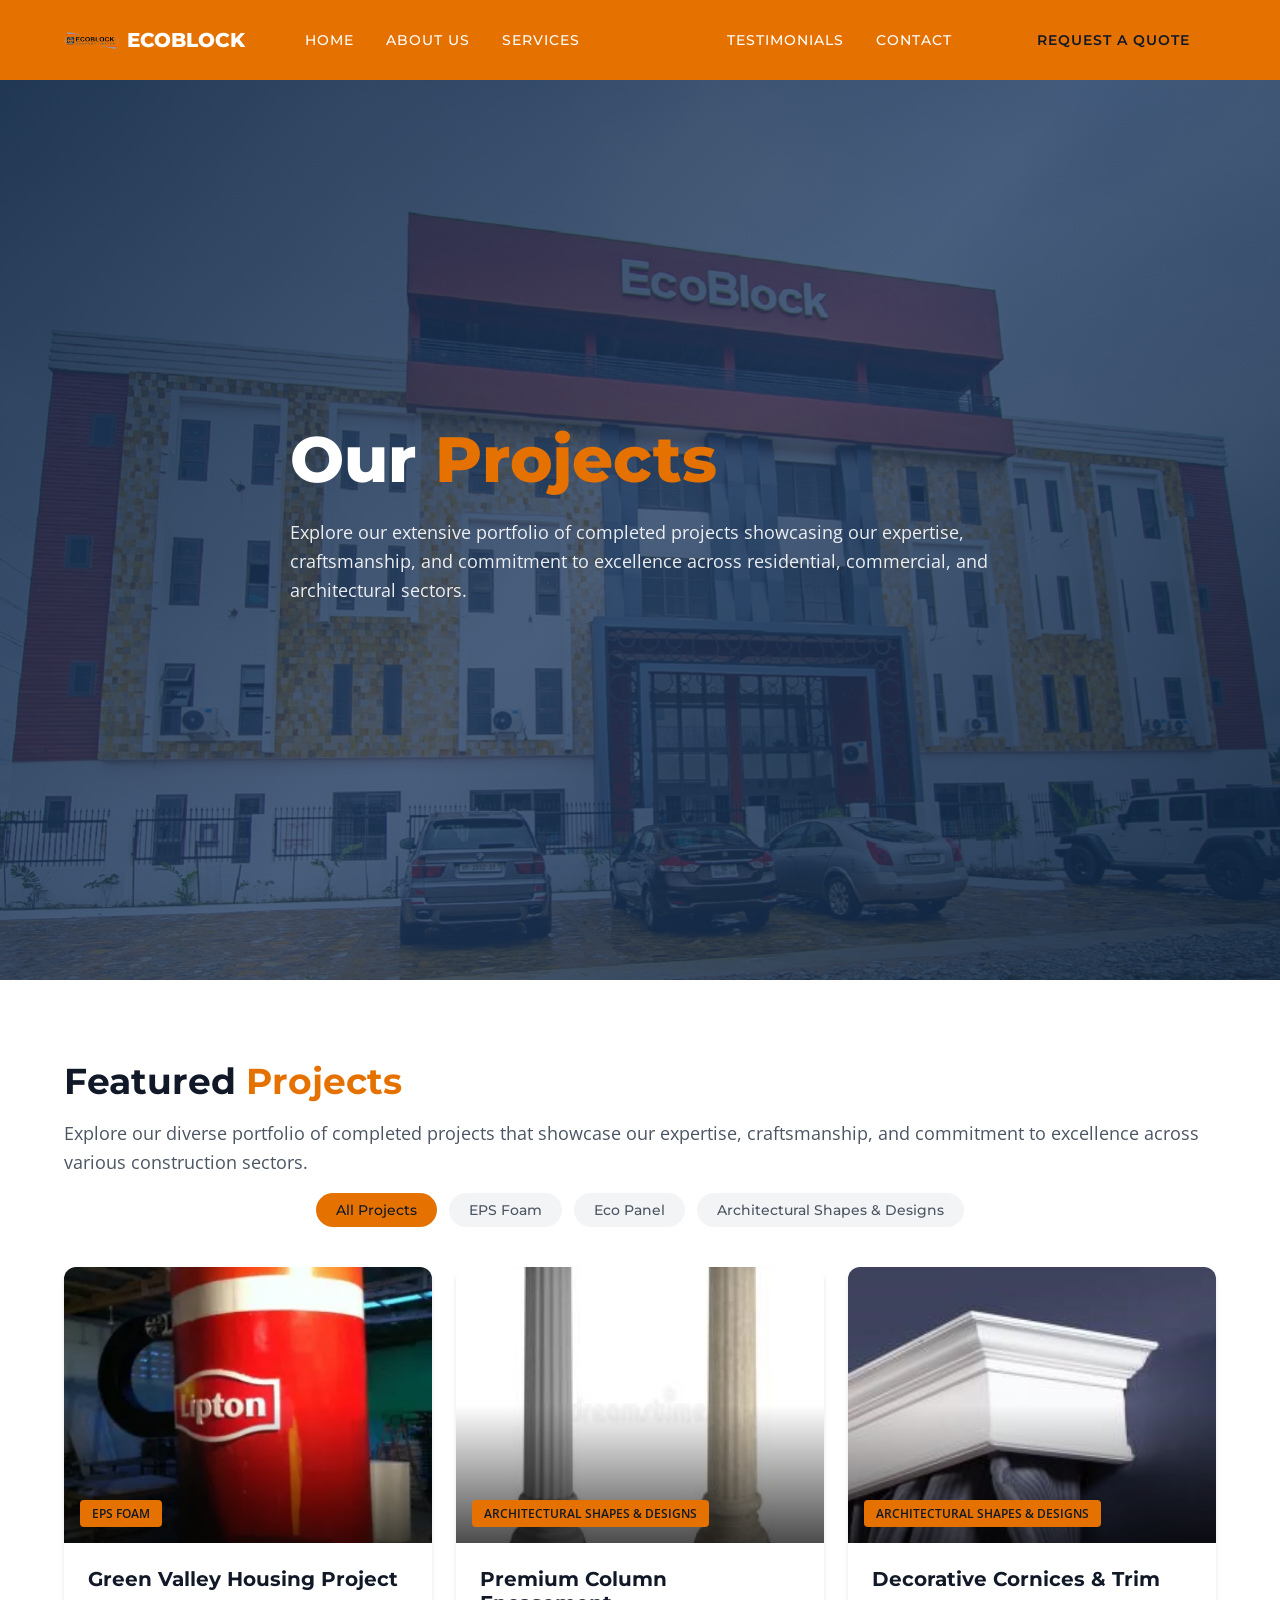
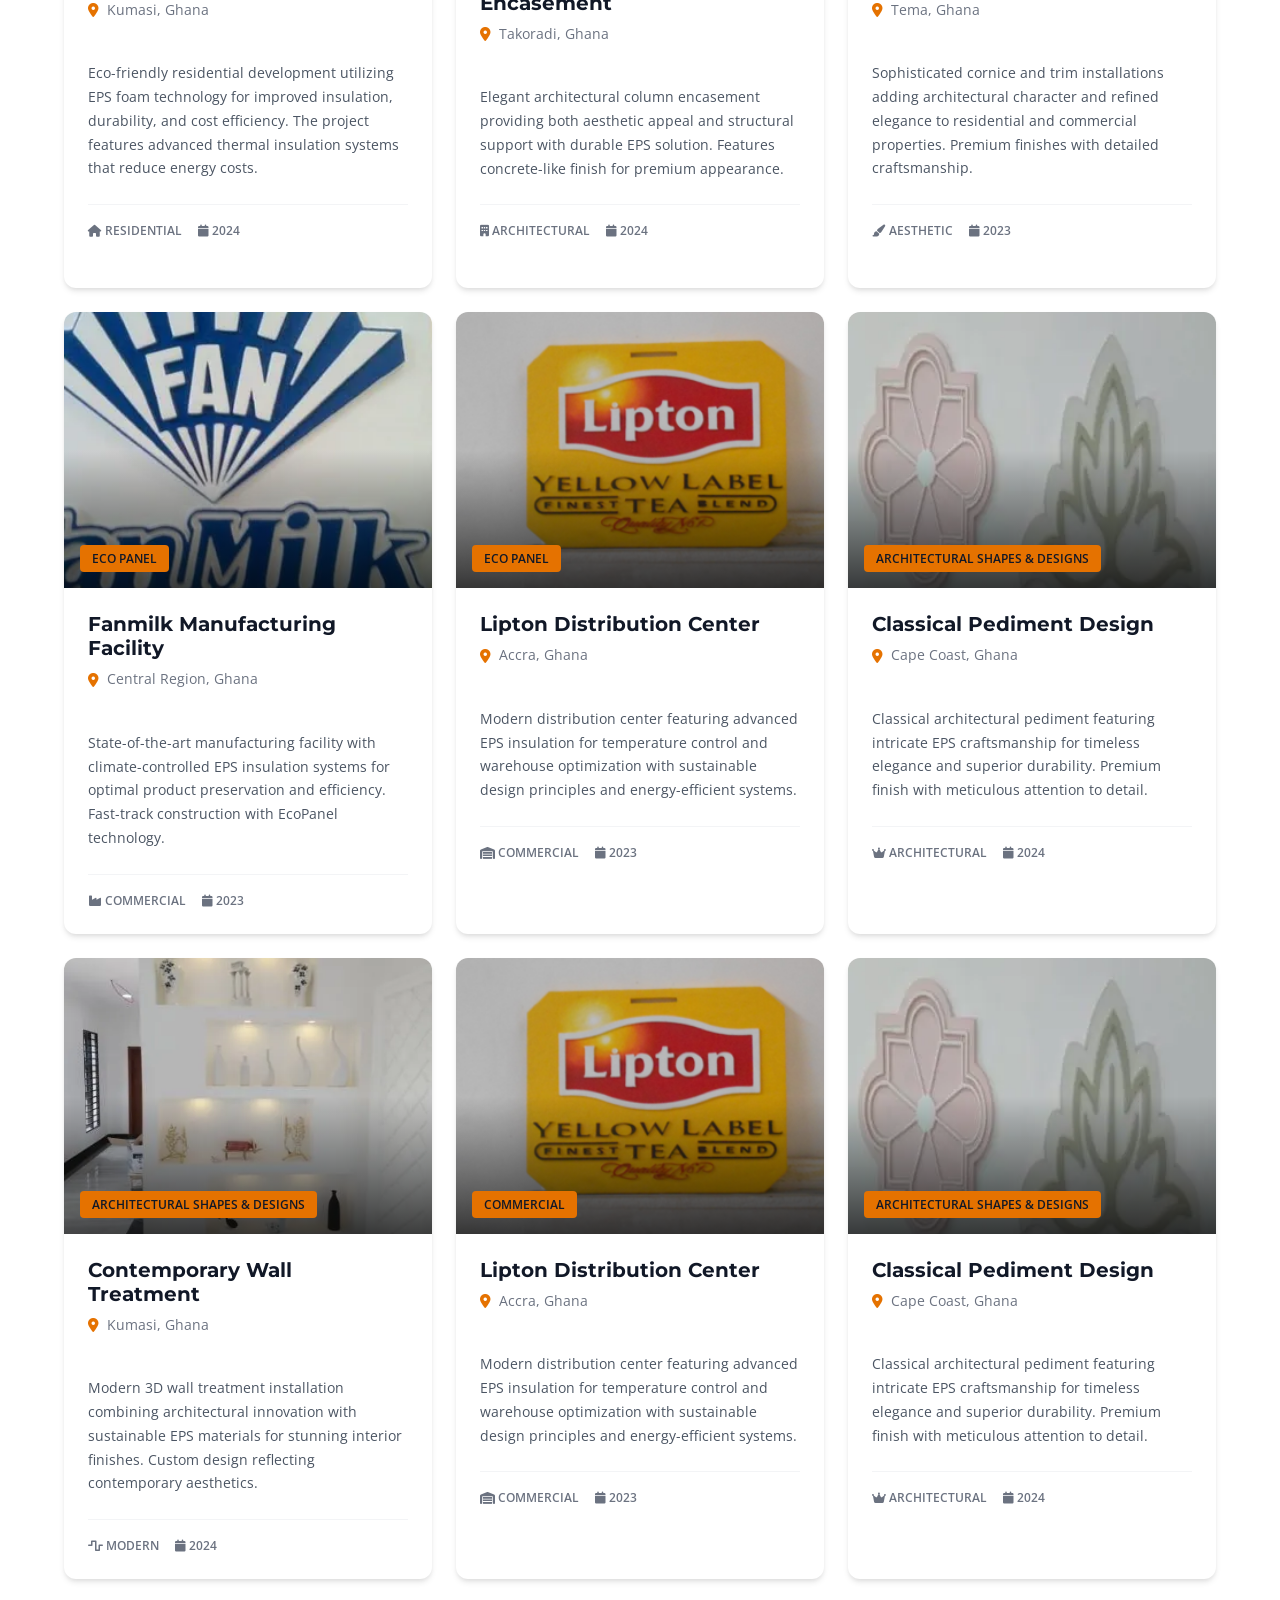
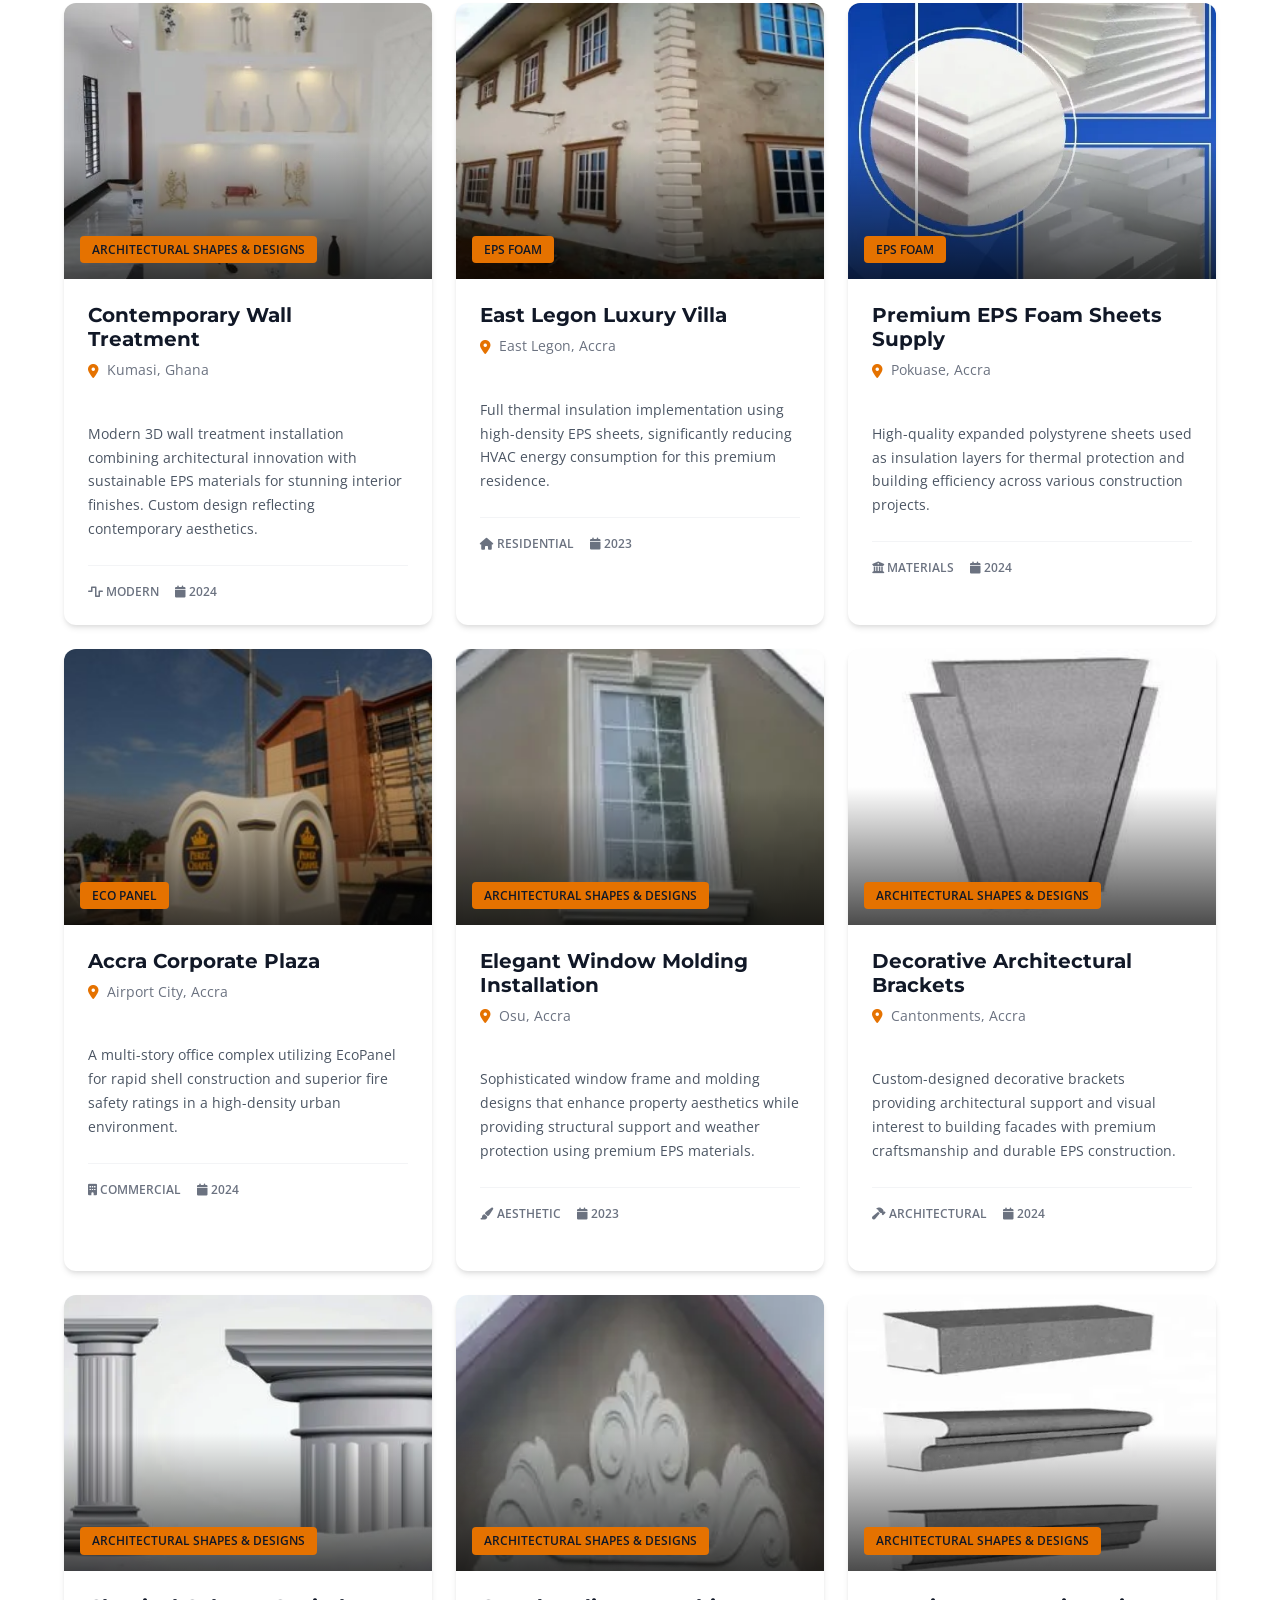
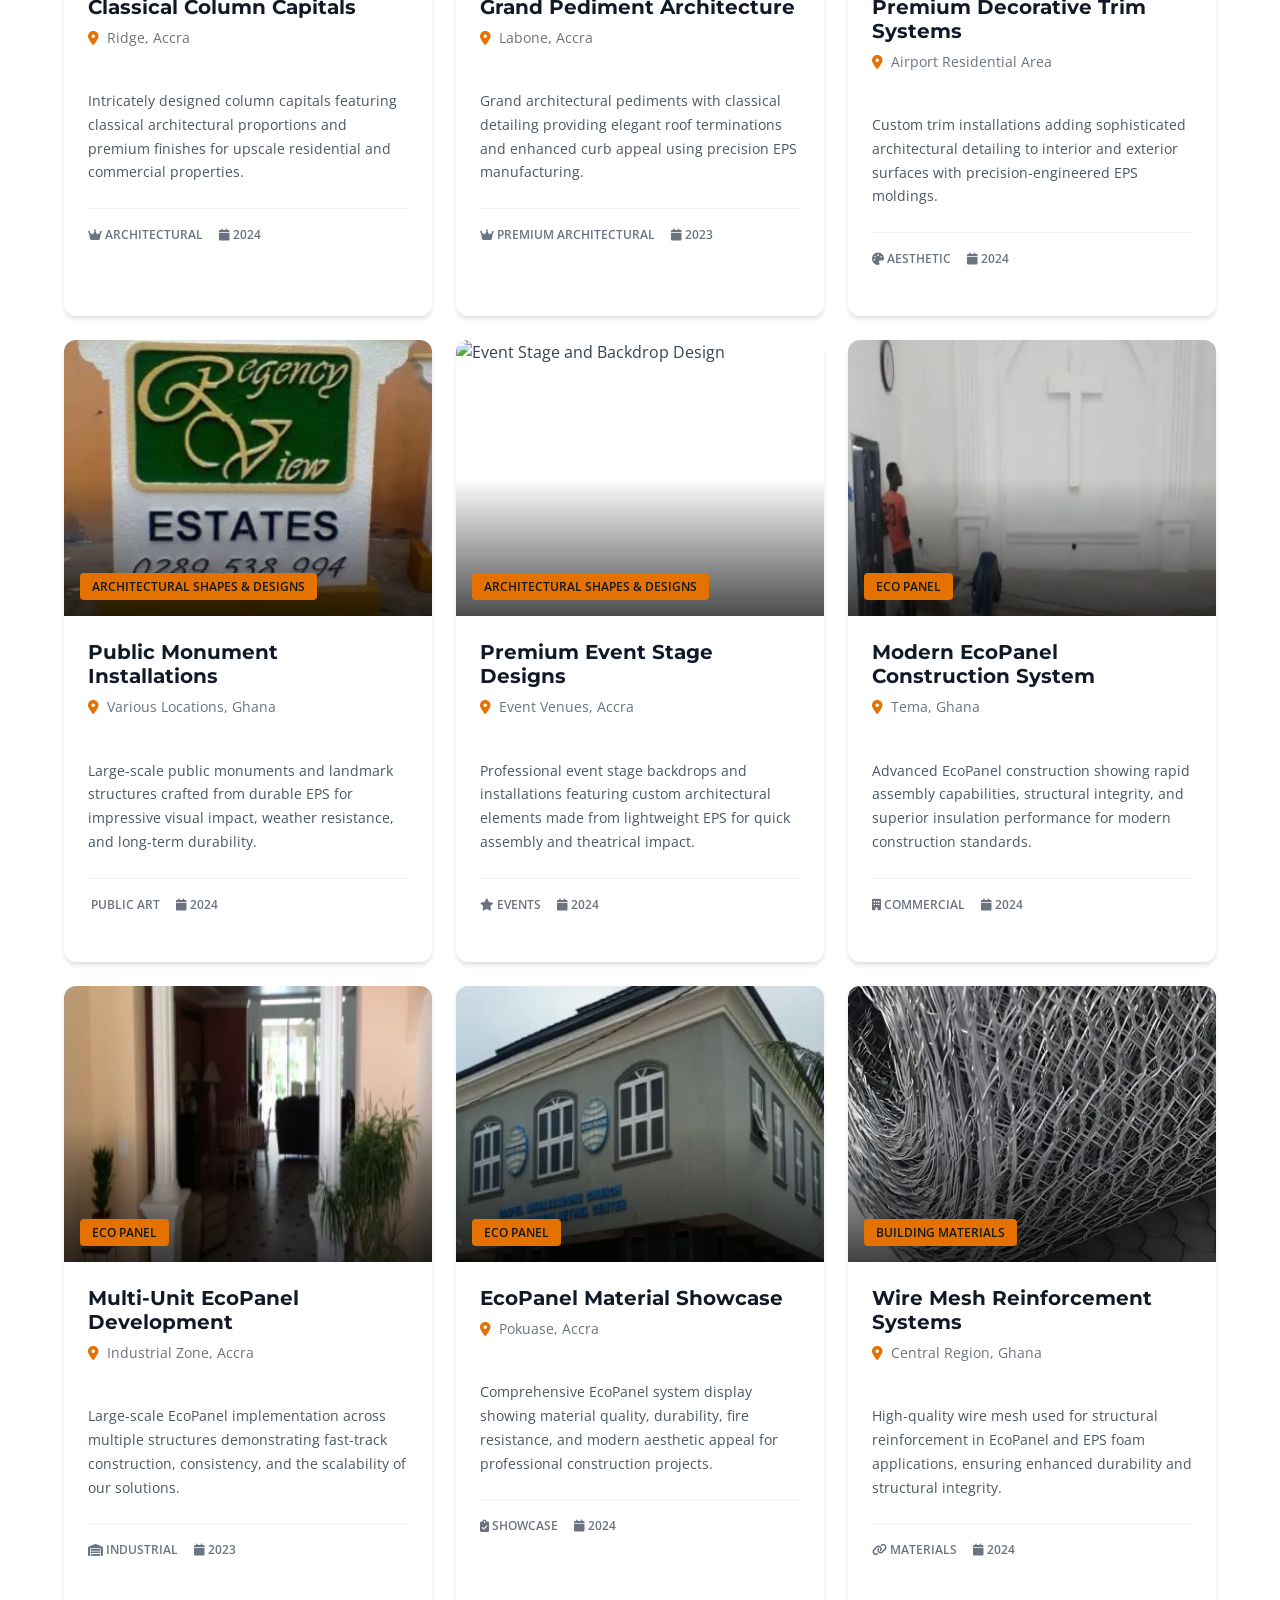
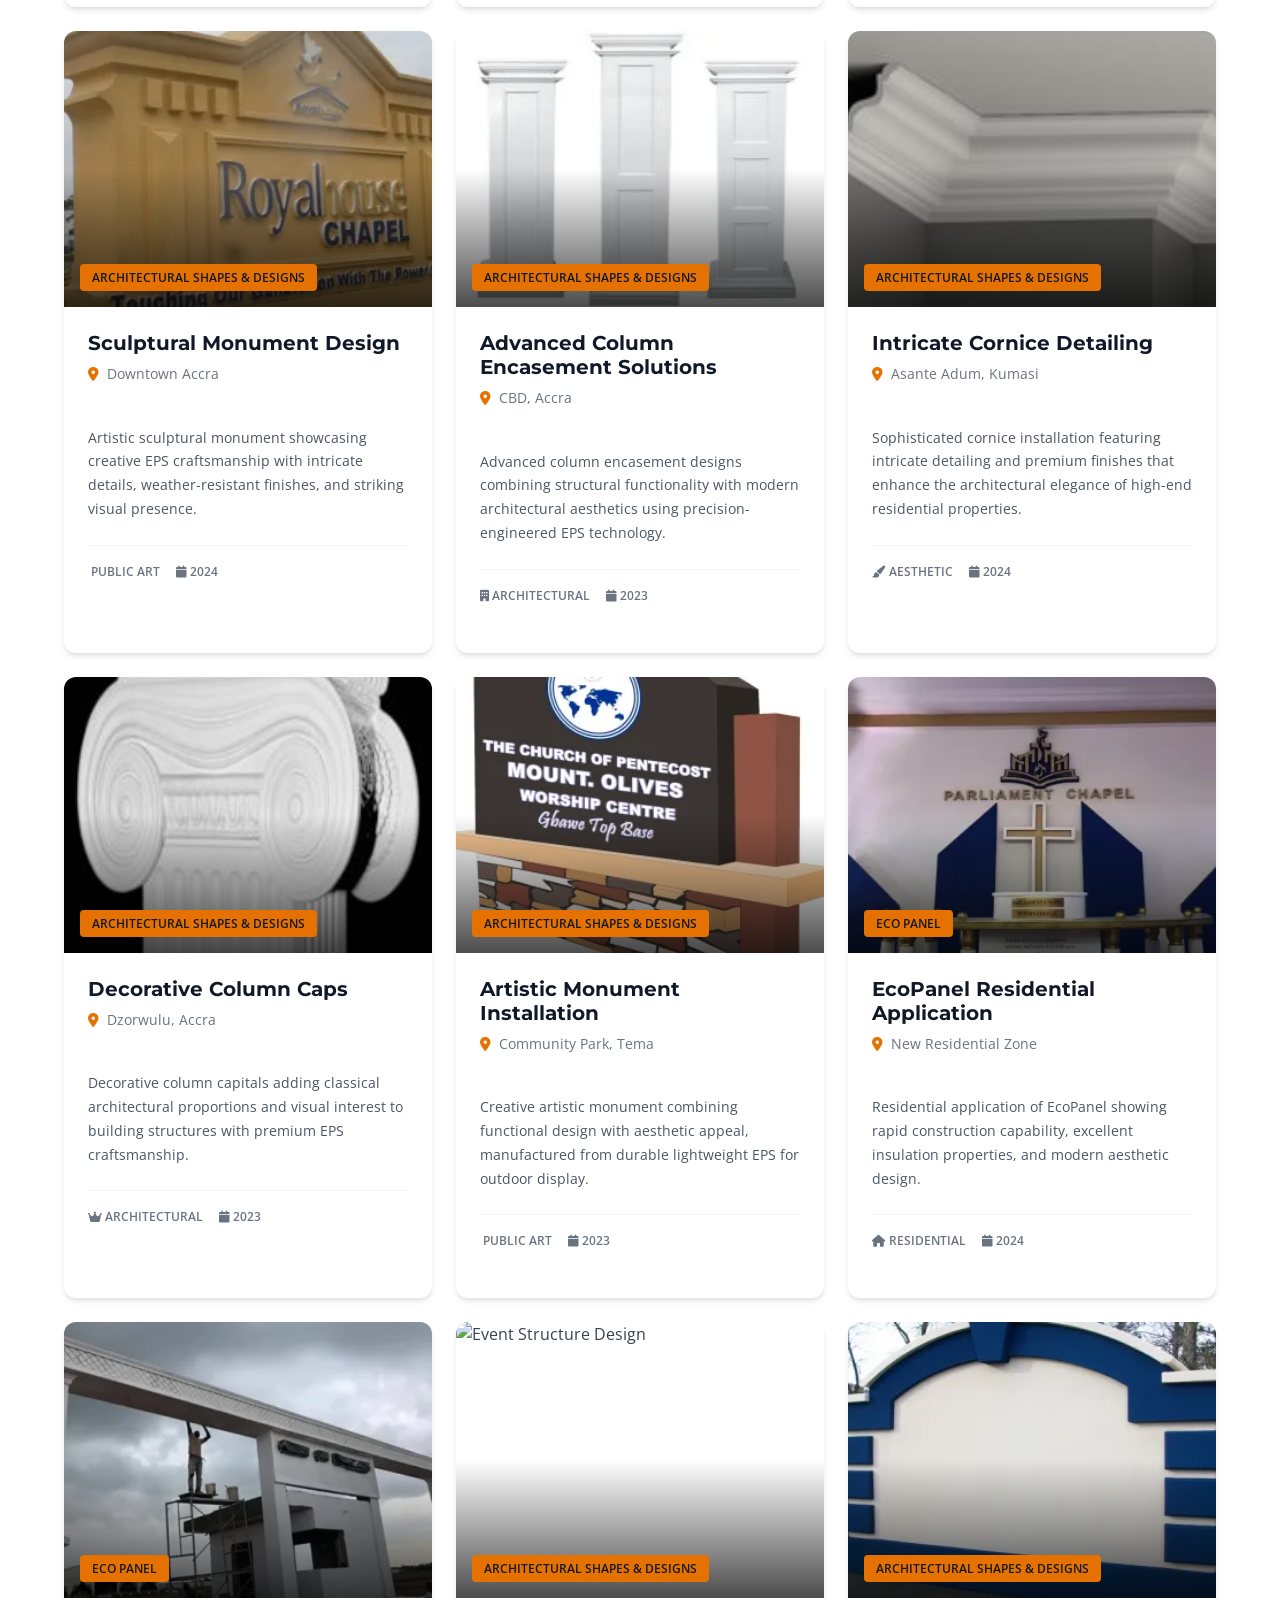
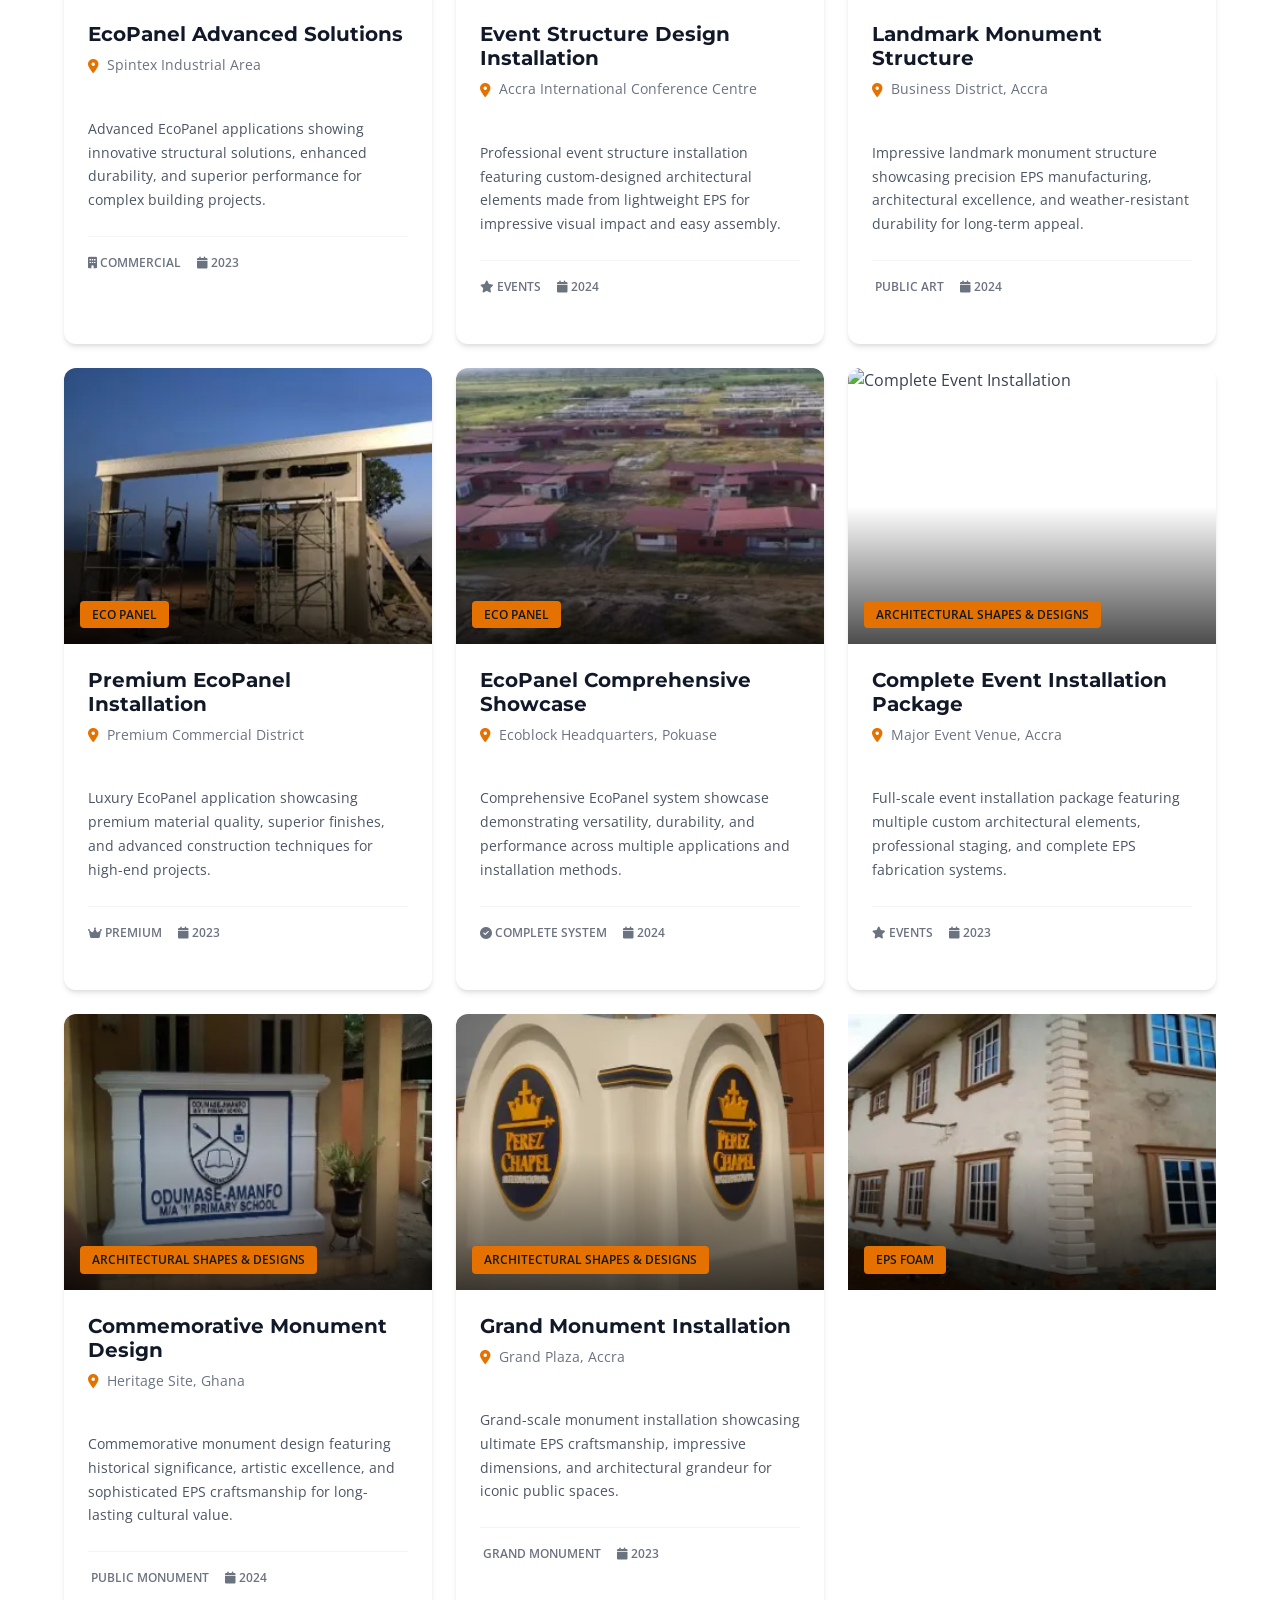
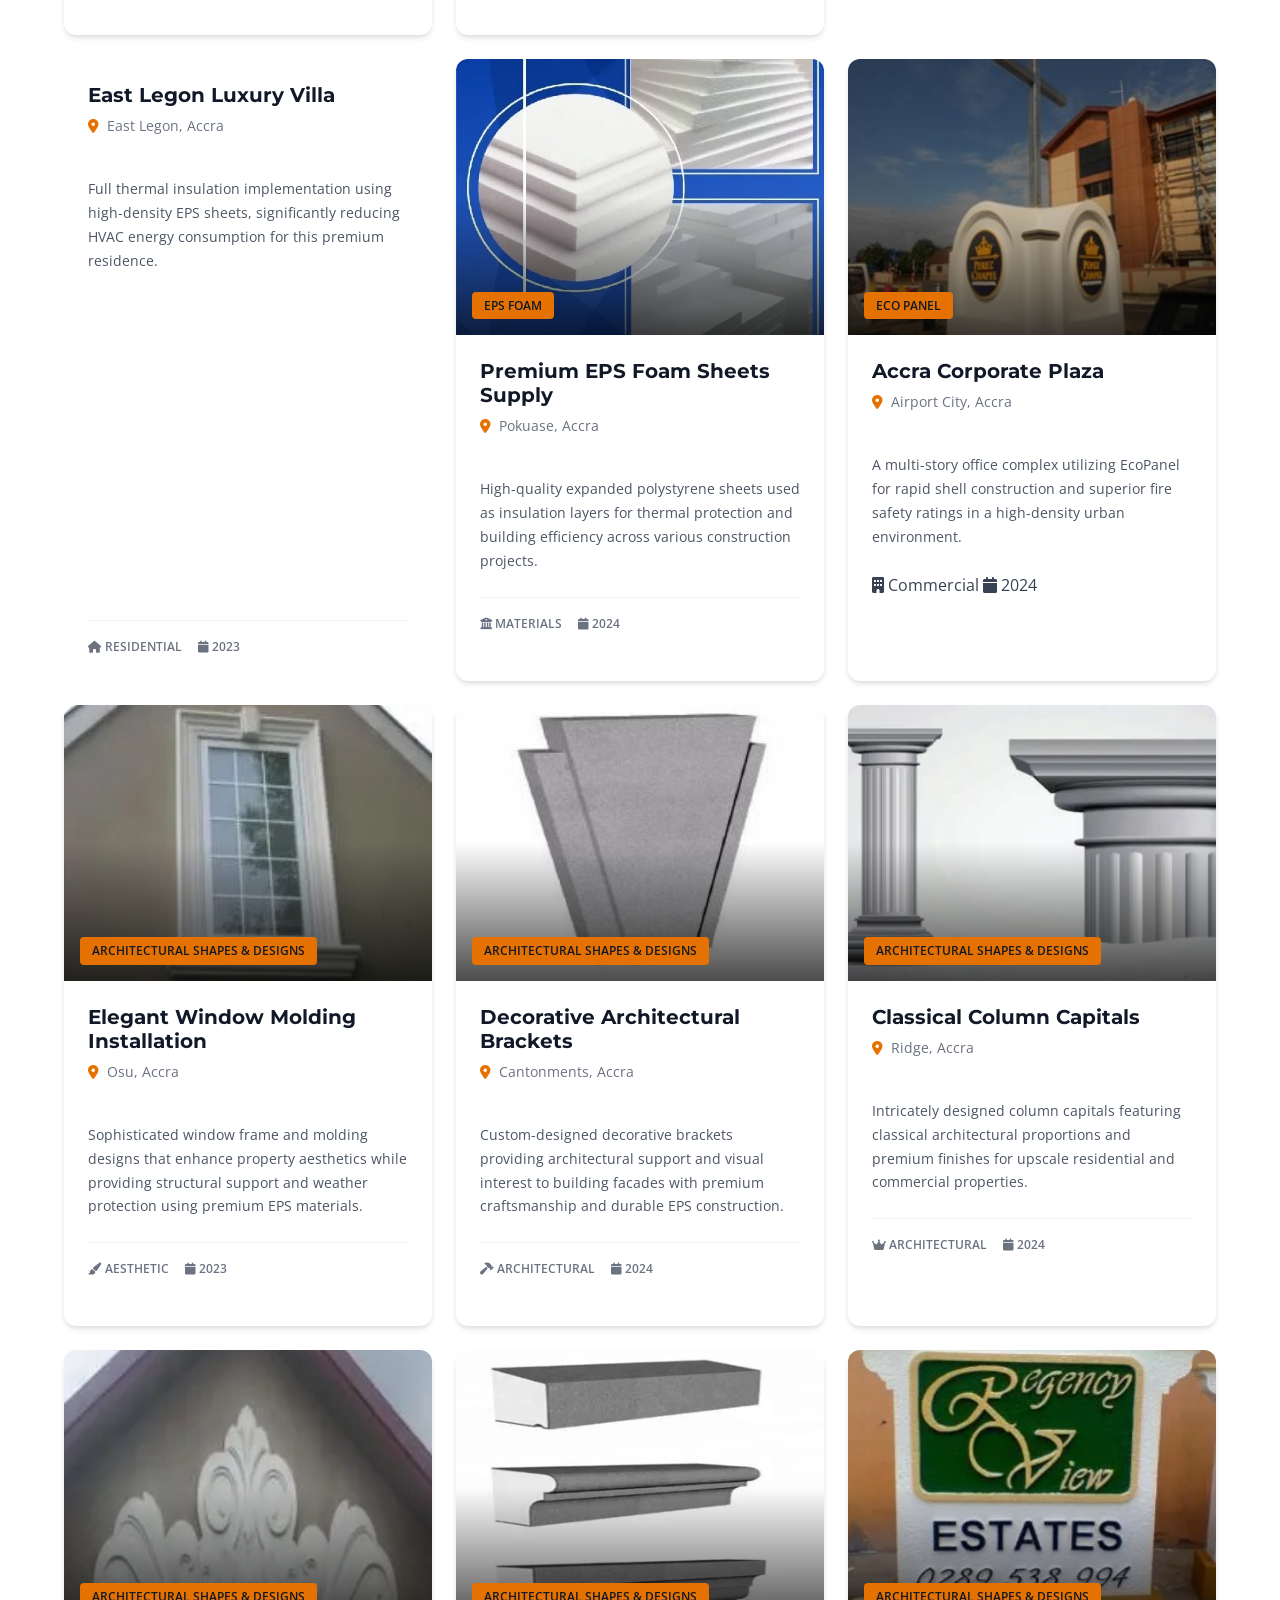
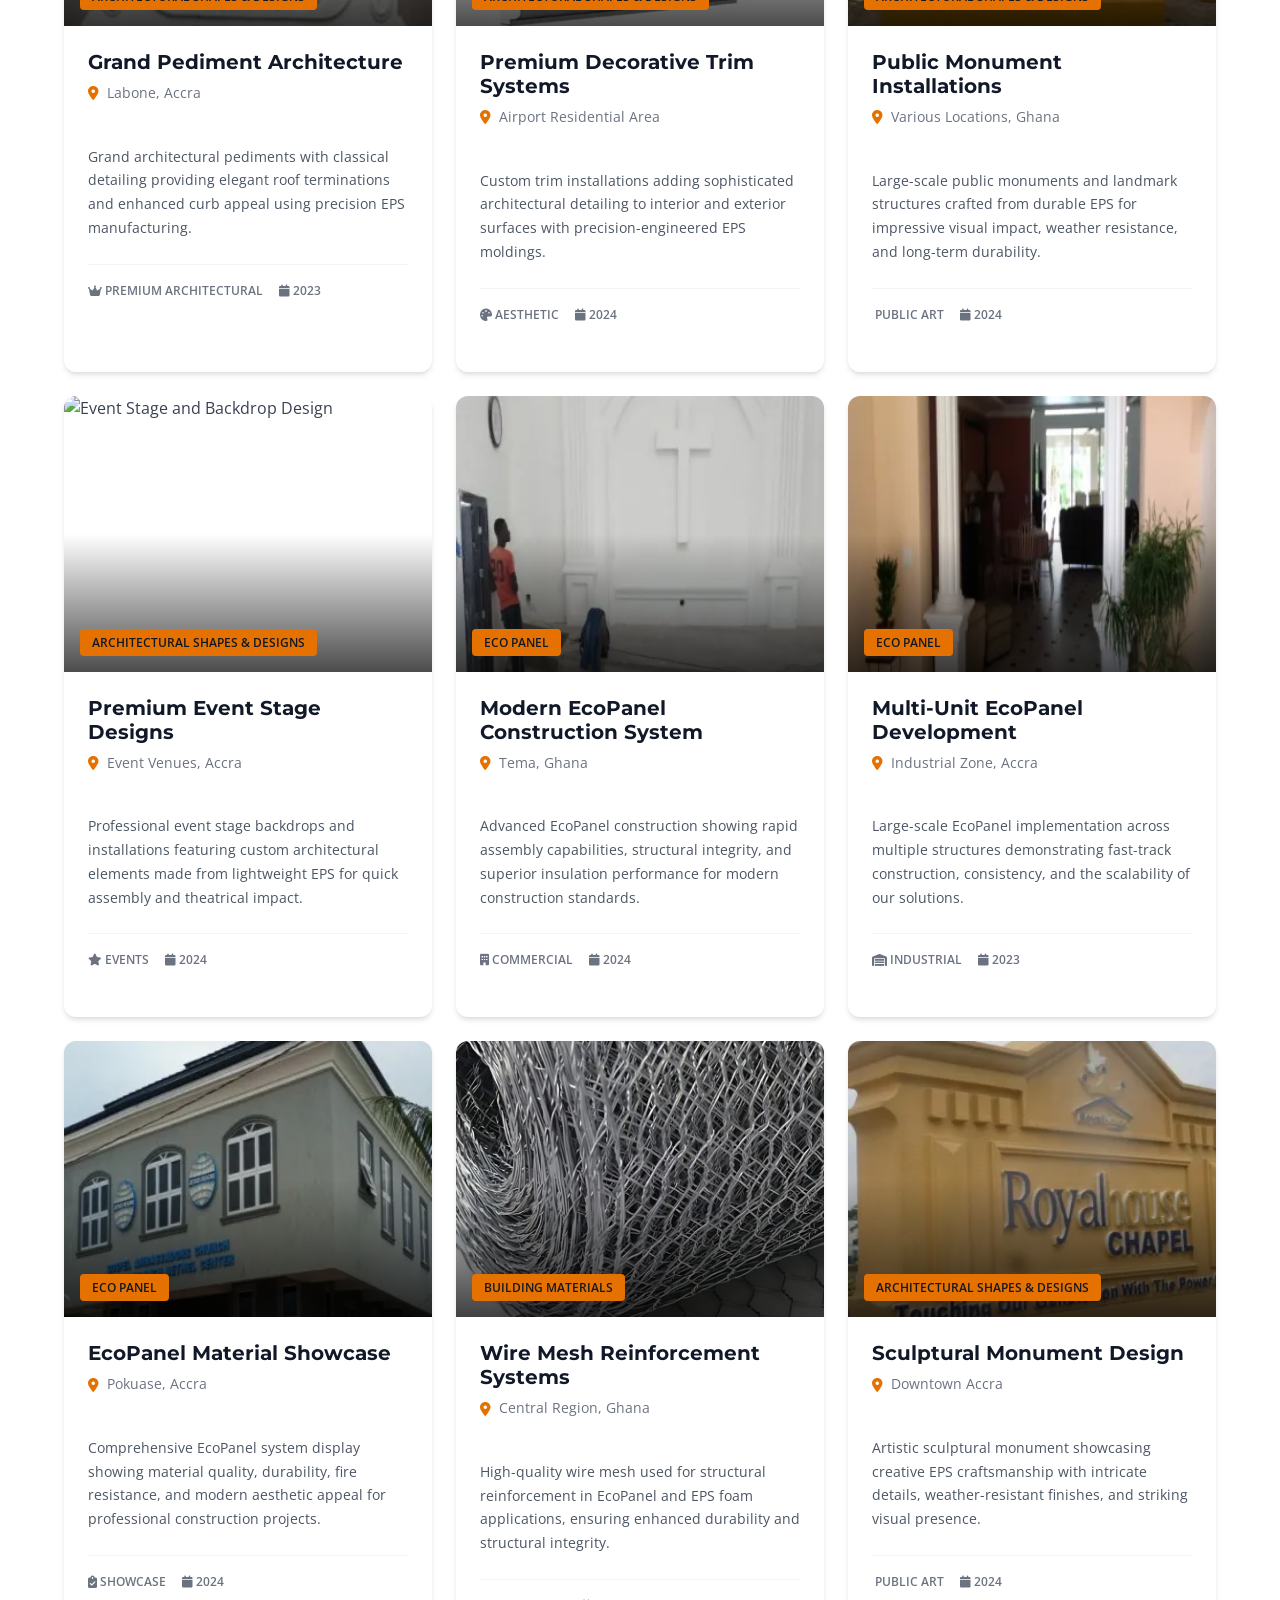
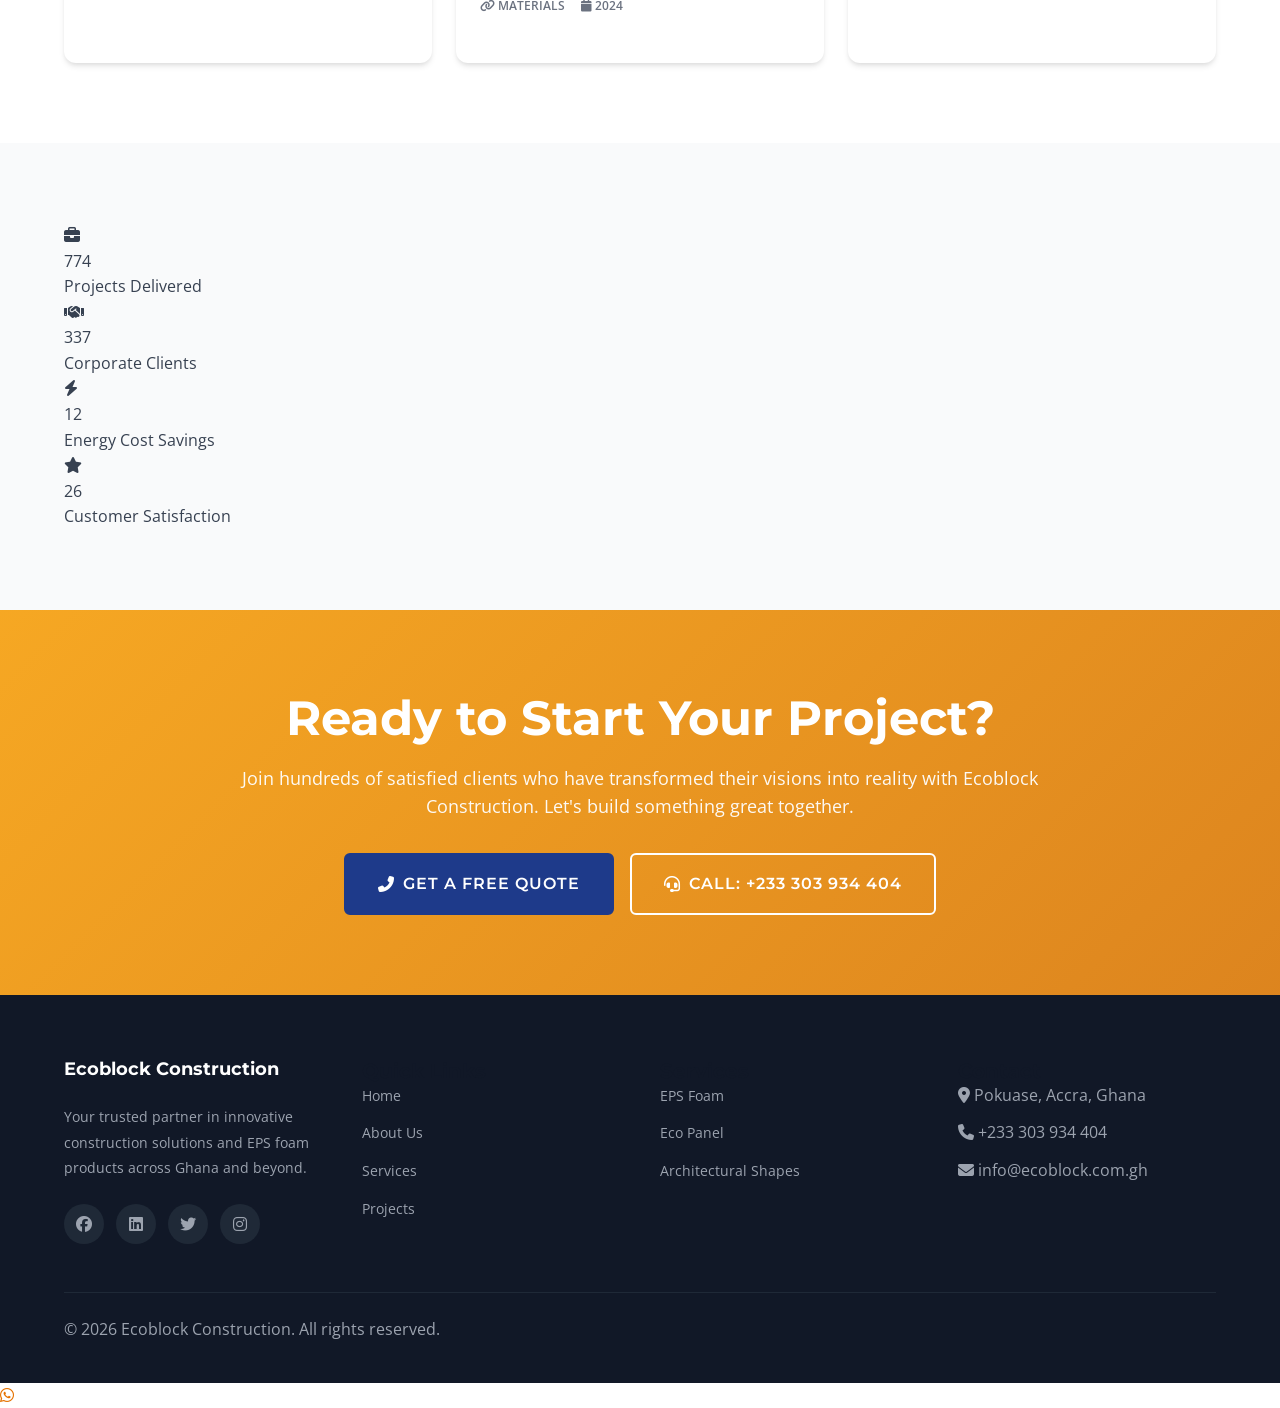
==== commit aa0d5cd9: "additional changes to stats on the projects page" ====
--- a/projects.html
+++ b/projects.html
@@ -1528,7 +1528,7 @@
                             <i class="fas fa-briefcase"></i>
                         </div>
                         <div class="stat-card__content">
-                            <span class="stat-card__number" data-count="2847">0</span>+
+                            <div class="stat-card__number" data-count="2847">0</div>
                             <span class="stat-card__label">Projects Delivered</span>
                         </div>
                     </div>
@@ -1537,7 +1537,7 @@
                             <i class="fas fa-handshake"></i>
                         </div>
                         <div class="stat-card__content">
-                            <span class="stat-card__number" data-count="1240">0</span>+
+                            <div class="stat-card__number" data-count="1240">0</div>
                             <span class="stat-card__label">Corporate Clients</span>
                         </div>
                     </div>
@@ -1546,7 +1546,7 @@
                             <i class="fas fa-bolt"></i>
                         </div>
                         <div class="stat-card__content">
-                            <span class="stat-card__number" data-count="45">0</span>%
+                            <div class="stat-card__number" data-count="45">45%</div>
                             <span class="stat-card__label">Energy Cost Savings</span>
                         </div>
                     </div>
@@ -1555,7 +1555,7 @@
                             <i class="fas fa-star"></i>
                         </div>
                         <div class="stat-card__content">
-                            <span class="stat-card__number" data-count="99">0</span>%
+                            <div class="stat-card__number" data-count="99">99%</div>
                             <span class="stat-card__label">Customer Satisfaction</span>
                         </div>
                     </div>
--- a/css/styles.css
+++ b/css/styles.css
@@ -2463,6 +2463,116 @@
 }
 
 /* ===================================
+   Stats Section
+   =================================== */
+.stats__grid {
+    display: grid;
+    grid-template-columns: repeat(auto-fit, minmax(250px, 1fr));
+    gap: var(--spacing-8);
+    margin-top: var(--spacing-12);
+}
+
+.stat-card {
+    display: flex;
+    align-items: center;
+    gap: var(--spacing-6);
+    background-color: var(--color-white);
+    padding: var(--spacing-8);
+    border-radius: var(--radius-xl);
+    box-shadow: var(--shadow-md);
+    transition: all var(--transition-base);
+}
+
+.stat-card:hover {
+    transform: translateY(-5px);
+    box-shadow: var(--shadow-lg);
+}
+
+.stat-card__icon {
+    width: 80px;
+    height: 80px;
+    display: flex;
+    align-items: center;
+    justify-content: center;
+    background: linear-gradient(135deg, var(--color-primary), var(--color-primary-dark));
+    border-radius: var(--radius-lg);
+    font-size: 36px;
+    color: var(--color-white);
+    flex-shrink: 0;
+    box-shadow: 0 4px 12px rgba(229, 114, 0, 0.3);
+}
+
+.stat-card__content {
+    display: flex;
+    flex-direction: column;
+    gap: var(--spacing-2);
+}
+
+.stat-card__number {
+    font-family: var(--font-heading);
+    font-size: var(--text-3xl);
+    font-weight: var(--font-extrabold);
+    color: var(--color-primary);
+    line-height: 1.2;
+    display: block;
+}
+
+.stat-card__label {
+    font-size: var(--text-sm);
+    font-weight: var(--font-medium);
+    color: var(--color-gray-600);
+    text-transform: capitalize;
+}
+
+@media (max-width: 768px) {
+    .stats__grid {
+        grid-template-columns: repeat(2, 1fr);
+        gap: var(--spacing-6);
+    }
+
+    .stat-card {
+        flex-direction: column;
+        text-align: center;
+        padding: var(--spacing-6);
+    }
+
+    .stat-card__icon {
+        width: 60px;
+        height: 60px;
+        font-size: 28px;
+    }
+
+    .stat-card__number {
+        font-size: var(--text-2xl);
+    }
+}
+
+@media (max-width: 480px) {
+    .stats__grid {
+        grid-template-columns: 1fr;
+        gap: var(--spacing-4);
+    }
+
+    .stat-card {
+        padding: var(--spacing-4);
+    }
+
+    .stat-card__icon {
+        width: 50px;
+        height: 50px;
+        font-size: 24px;
+    }
+
+    .stat-card__number {
+        font-size: var(--text-xl);
+    }
+
+    .stat-card__label {
+        font-size: var(--text-xs);
+    }
+}
+
+/* ===================================
    Print Styles
    =================================== */
 @media print {
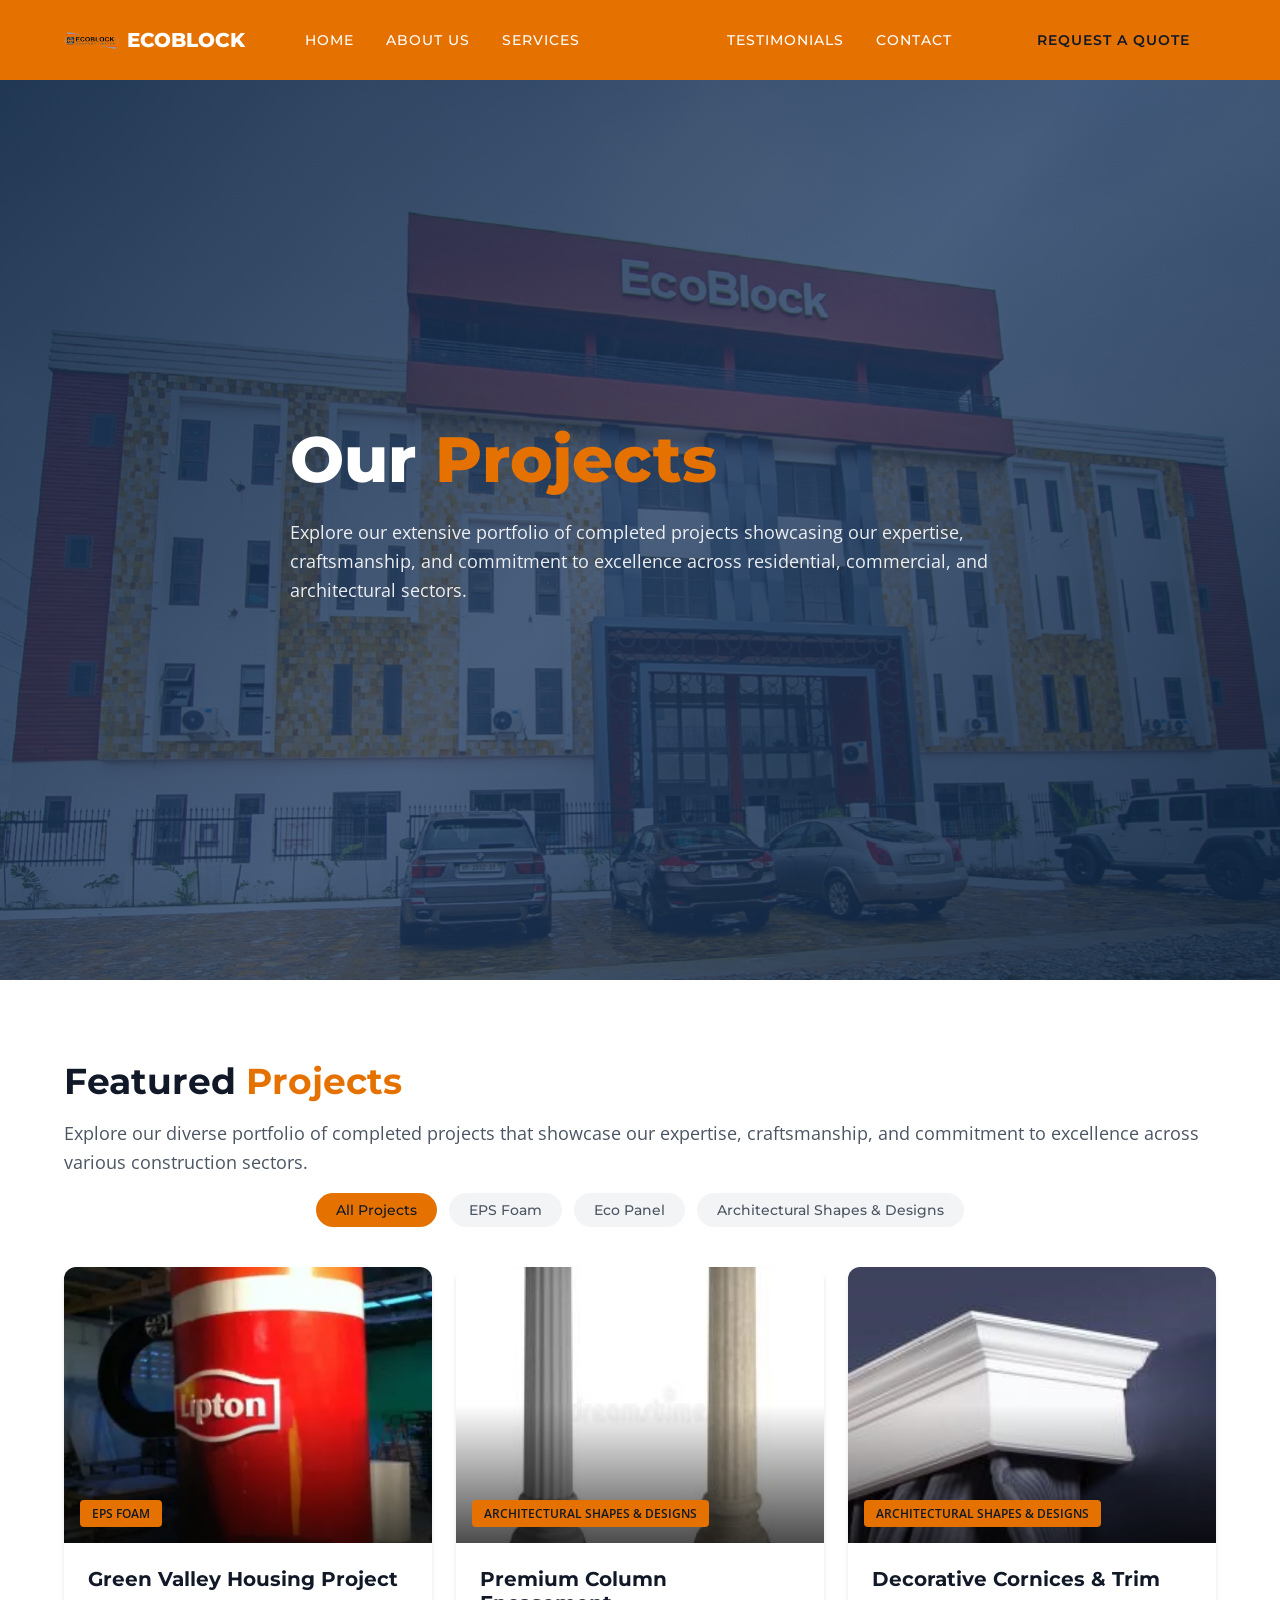
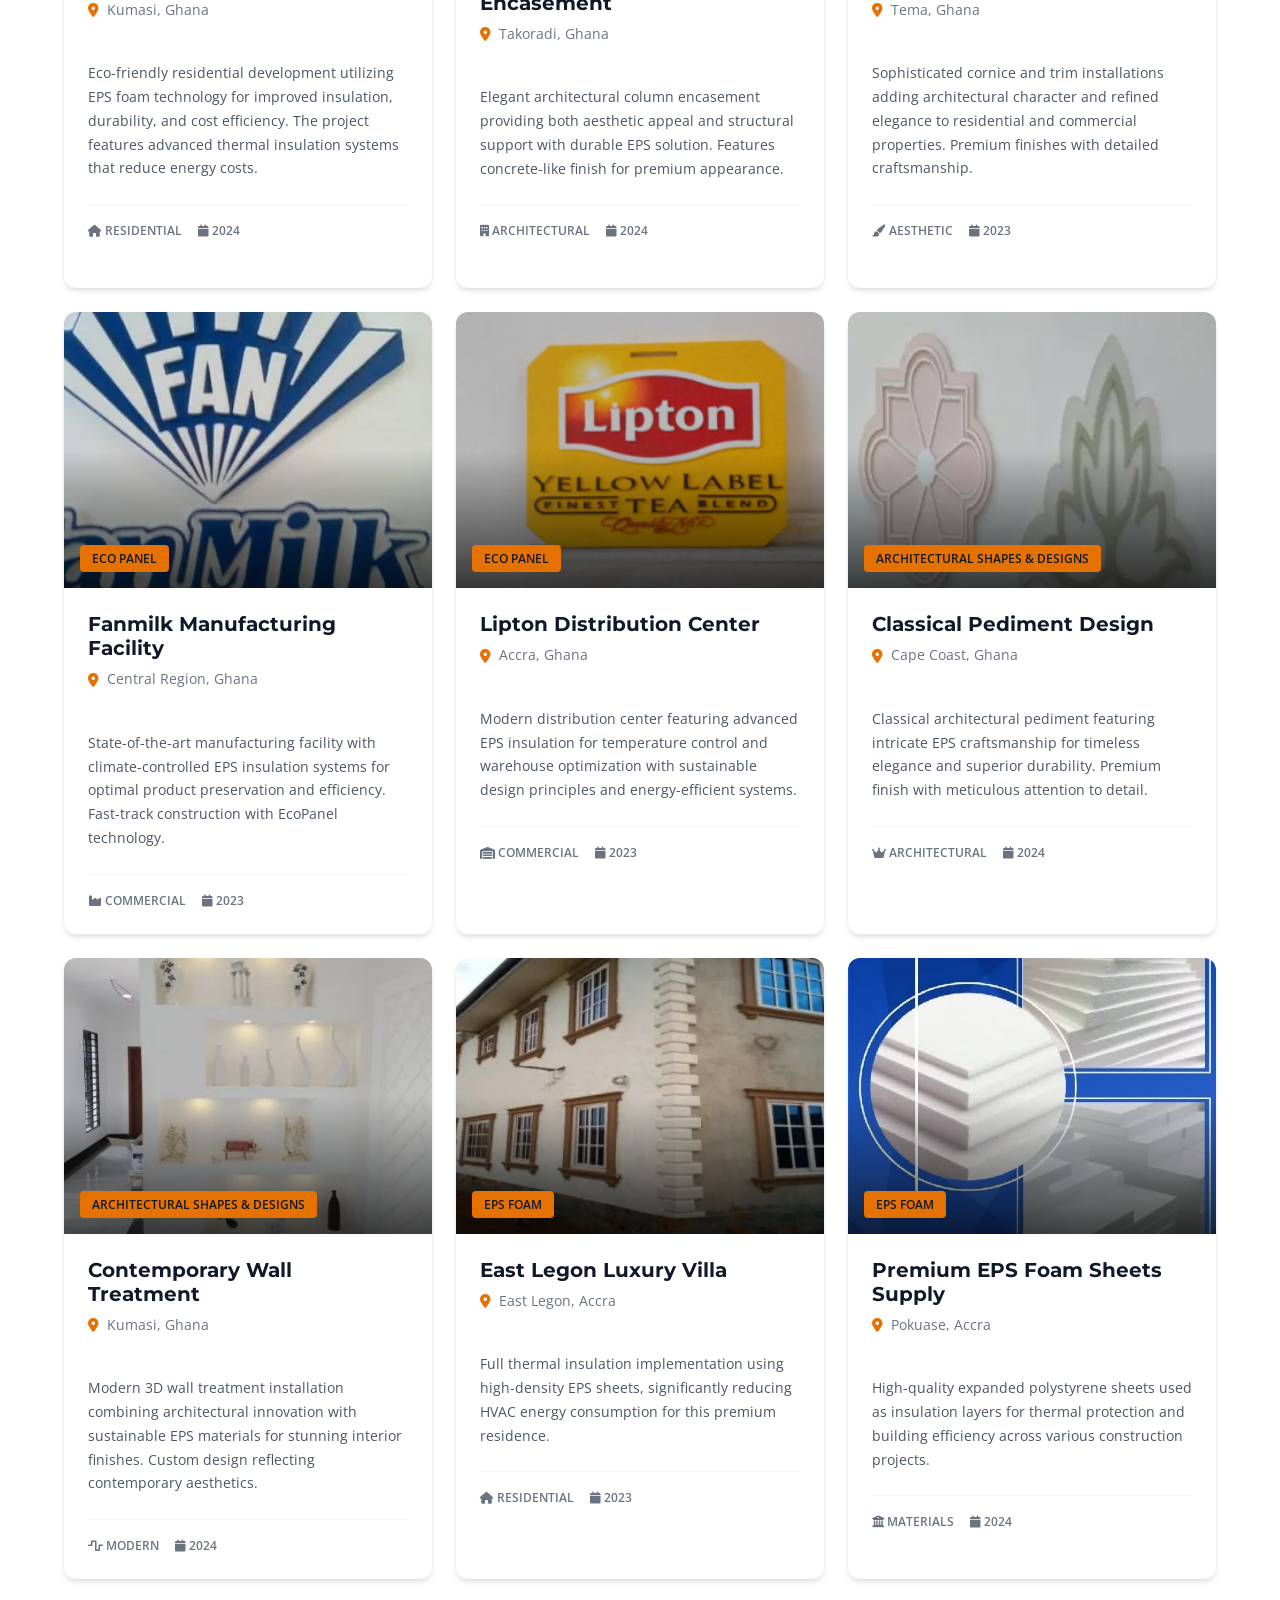
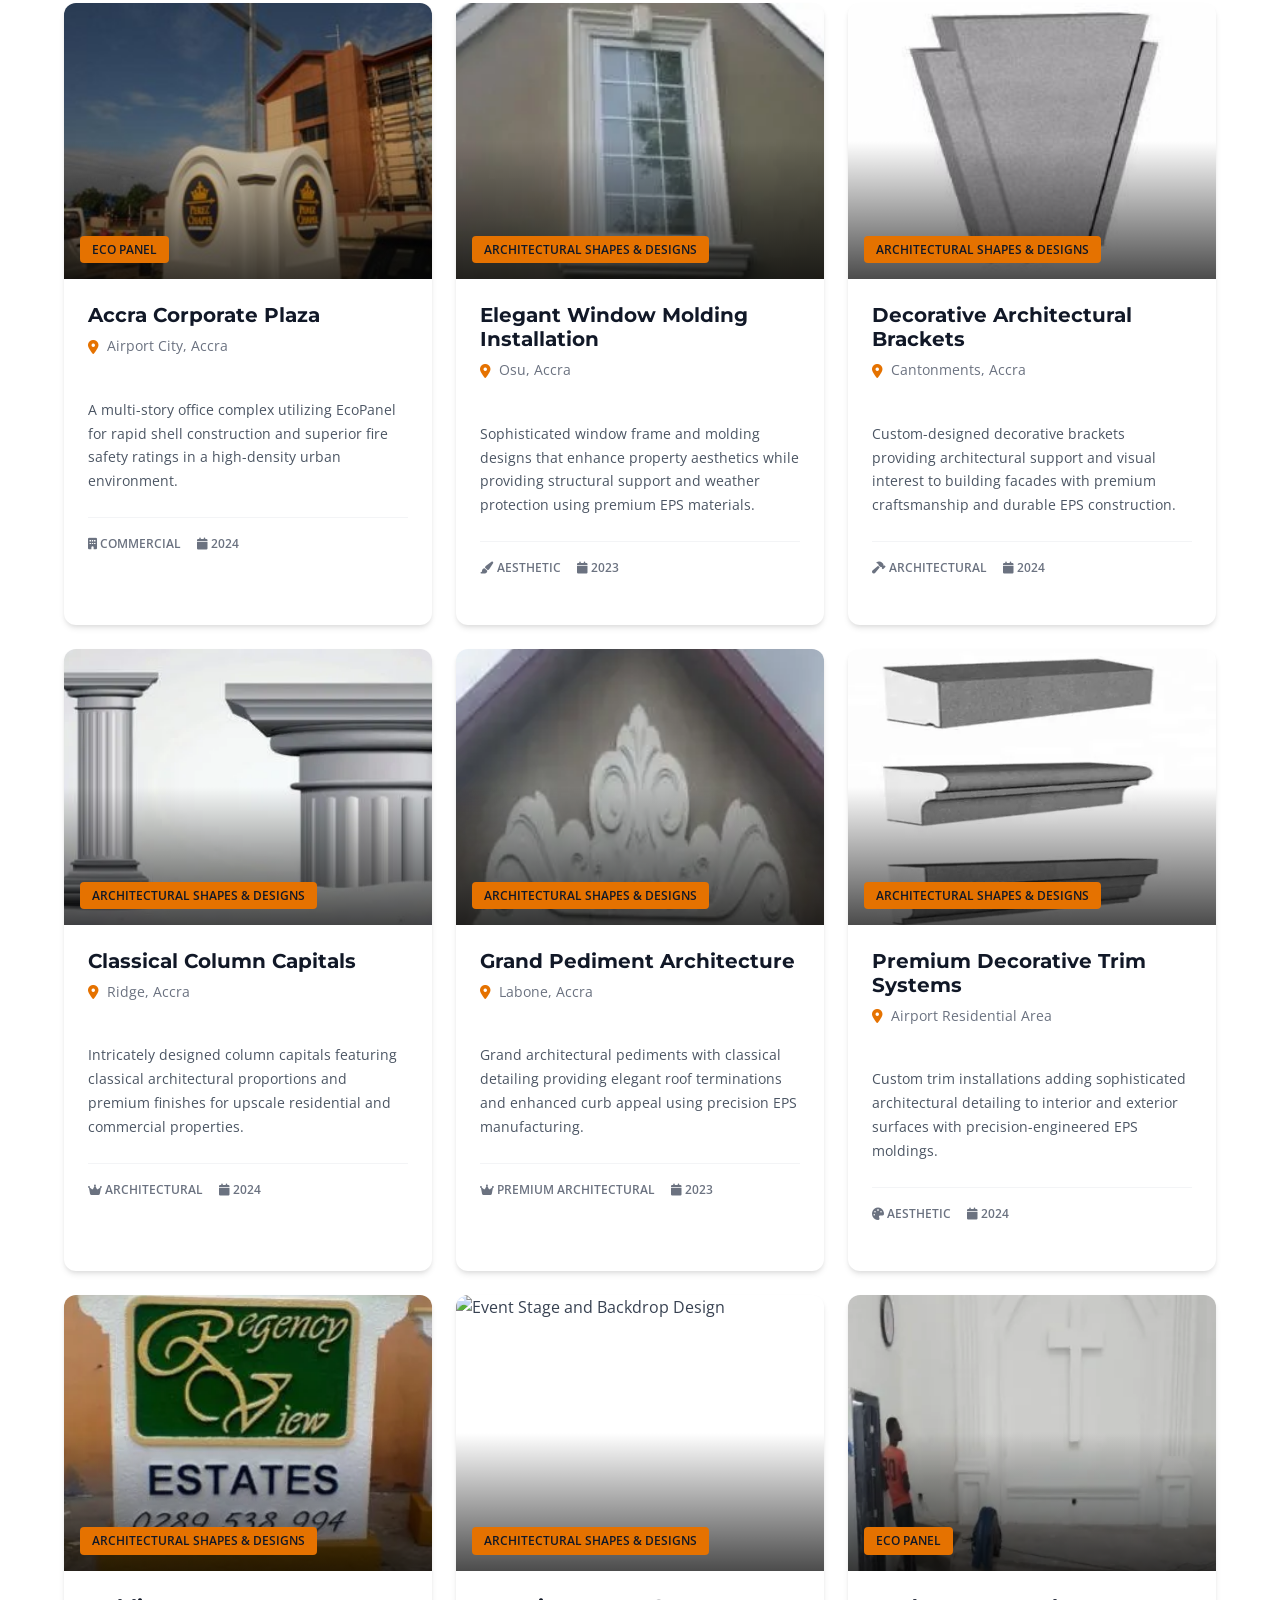
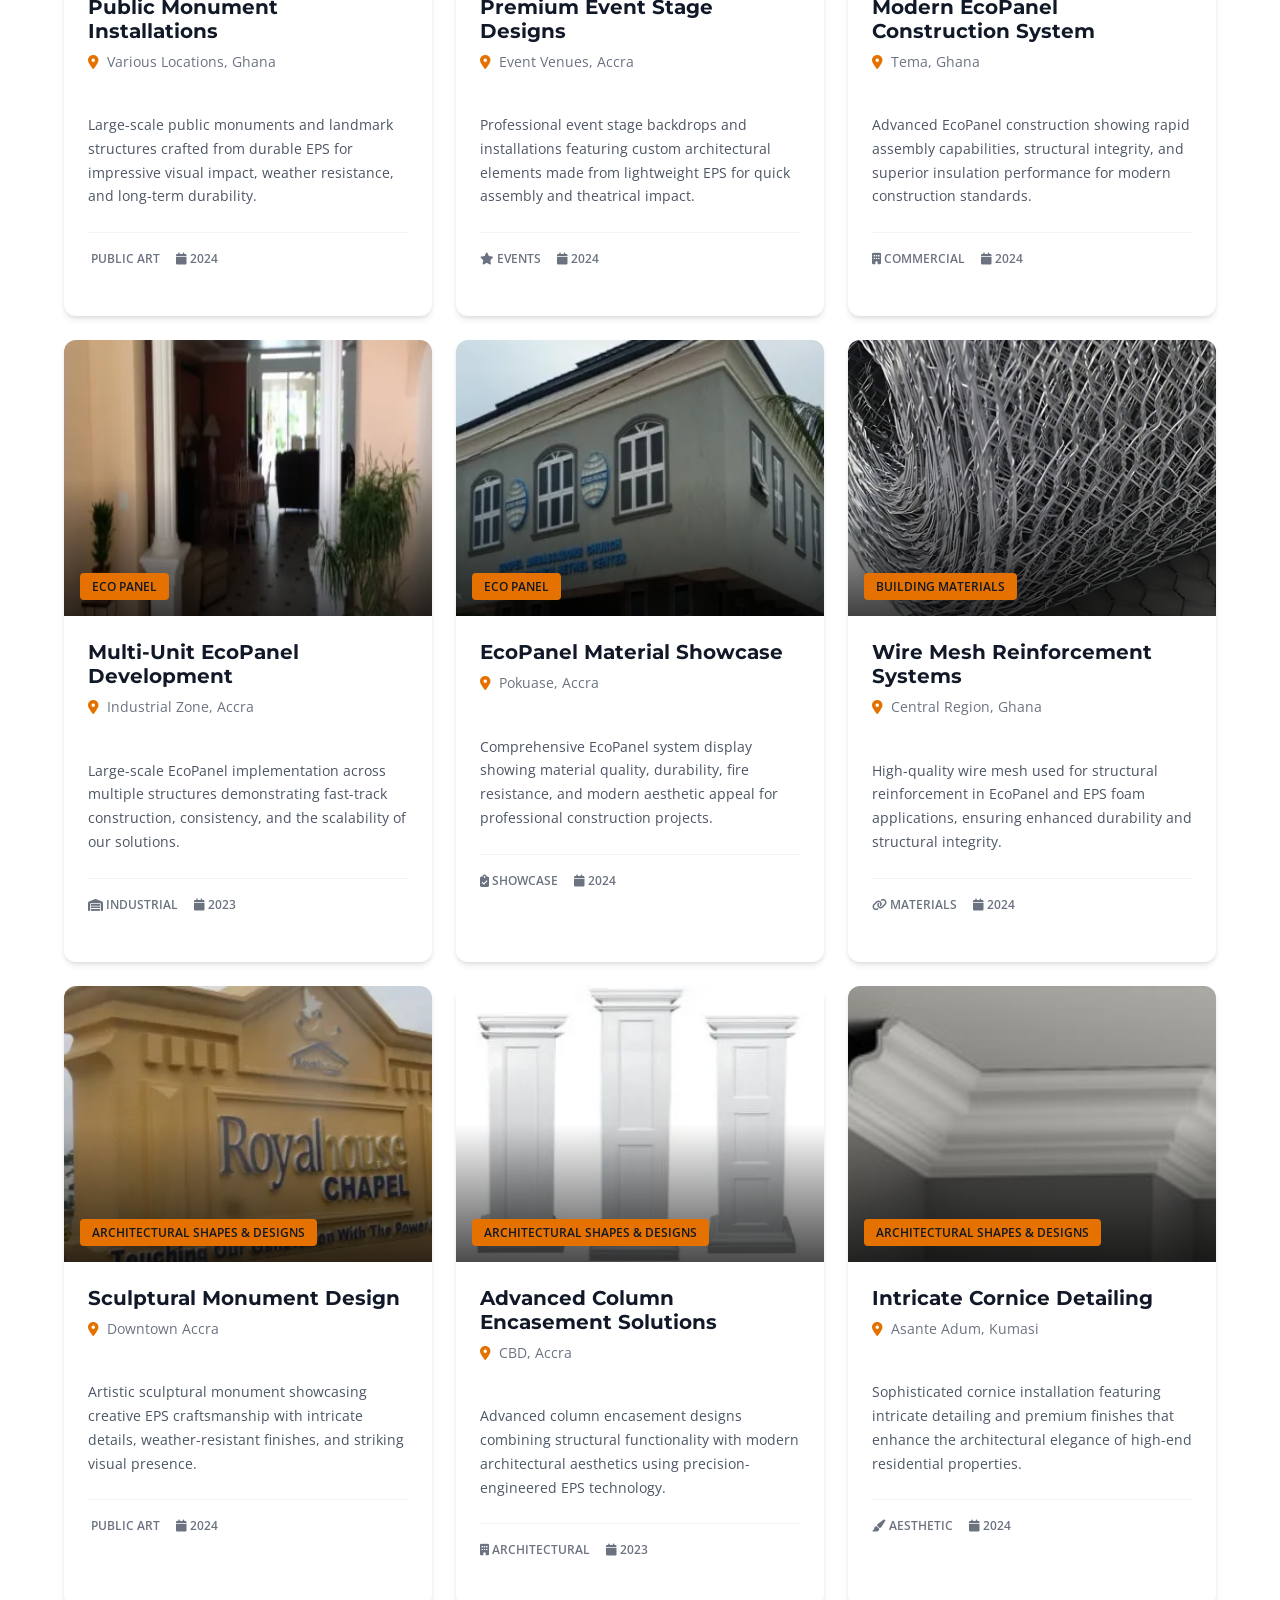
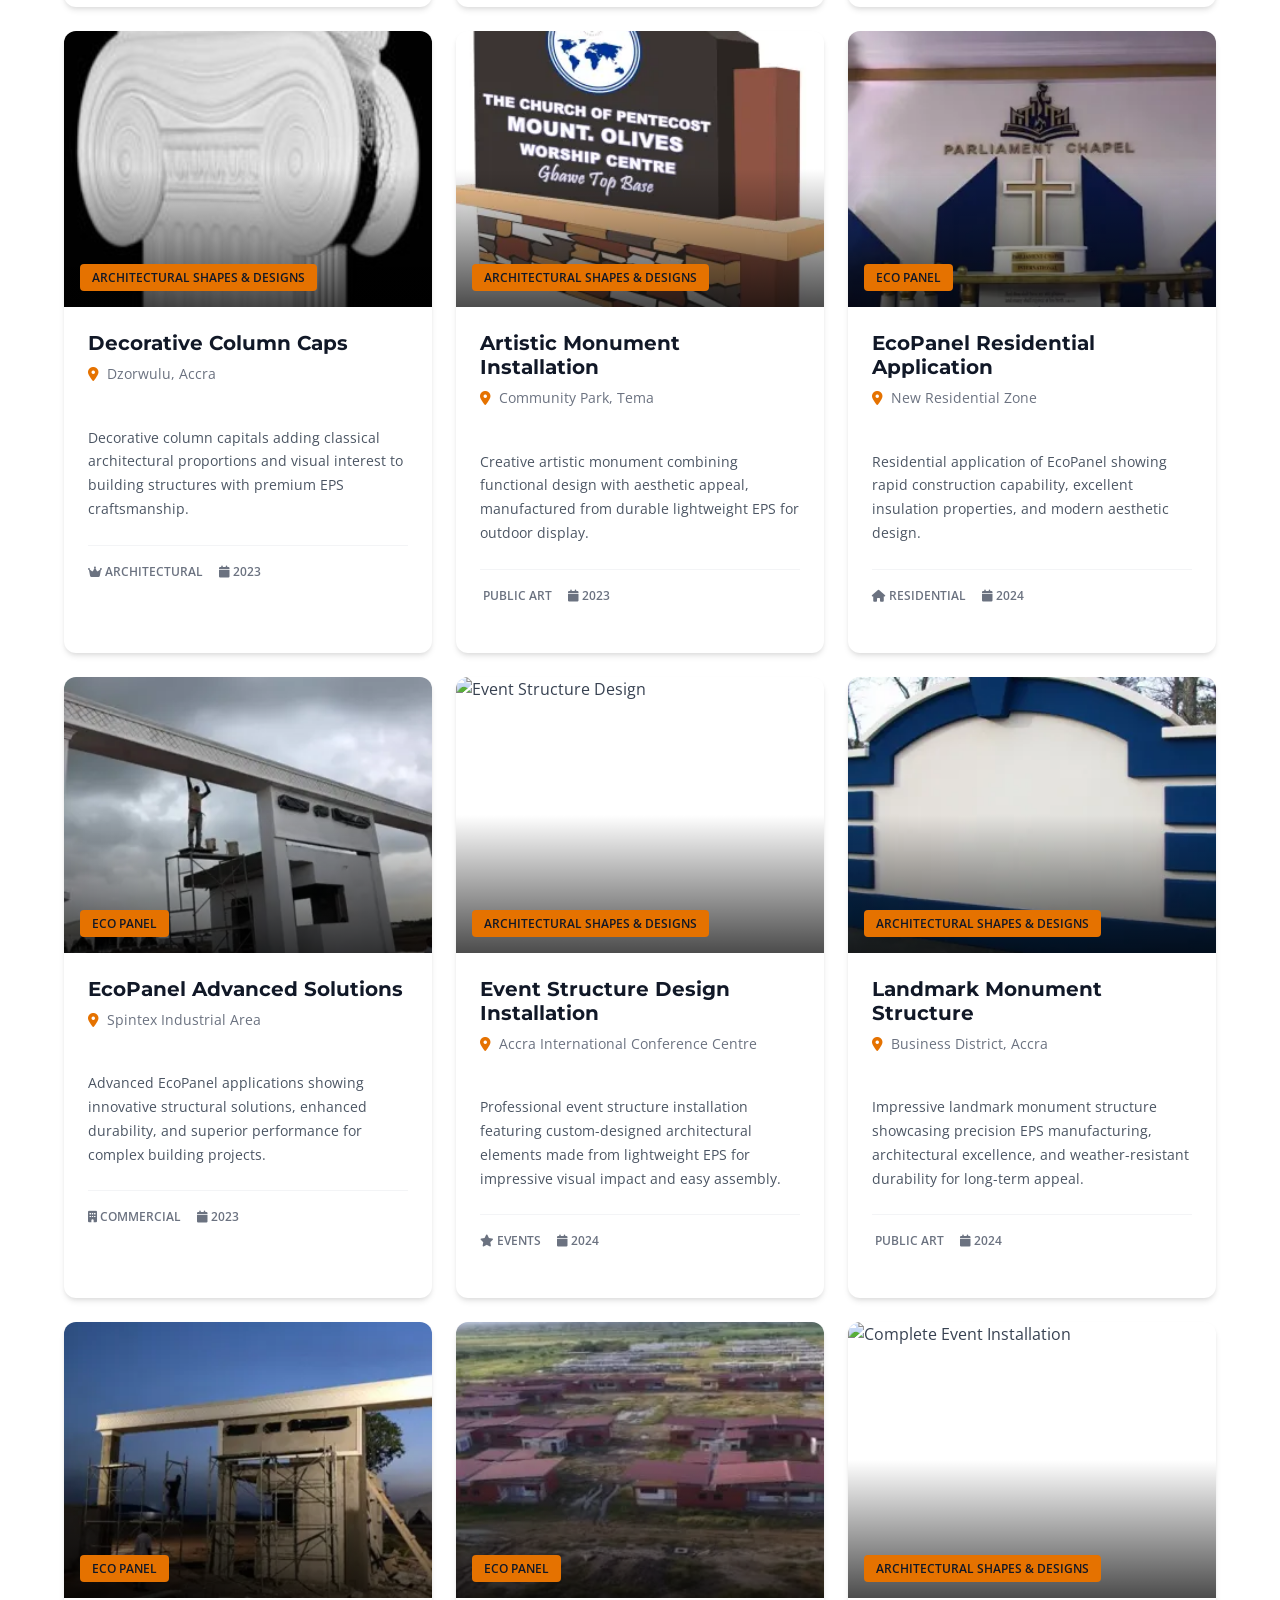
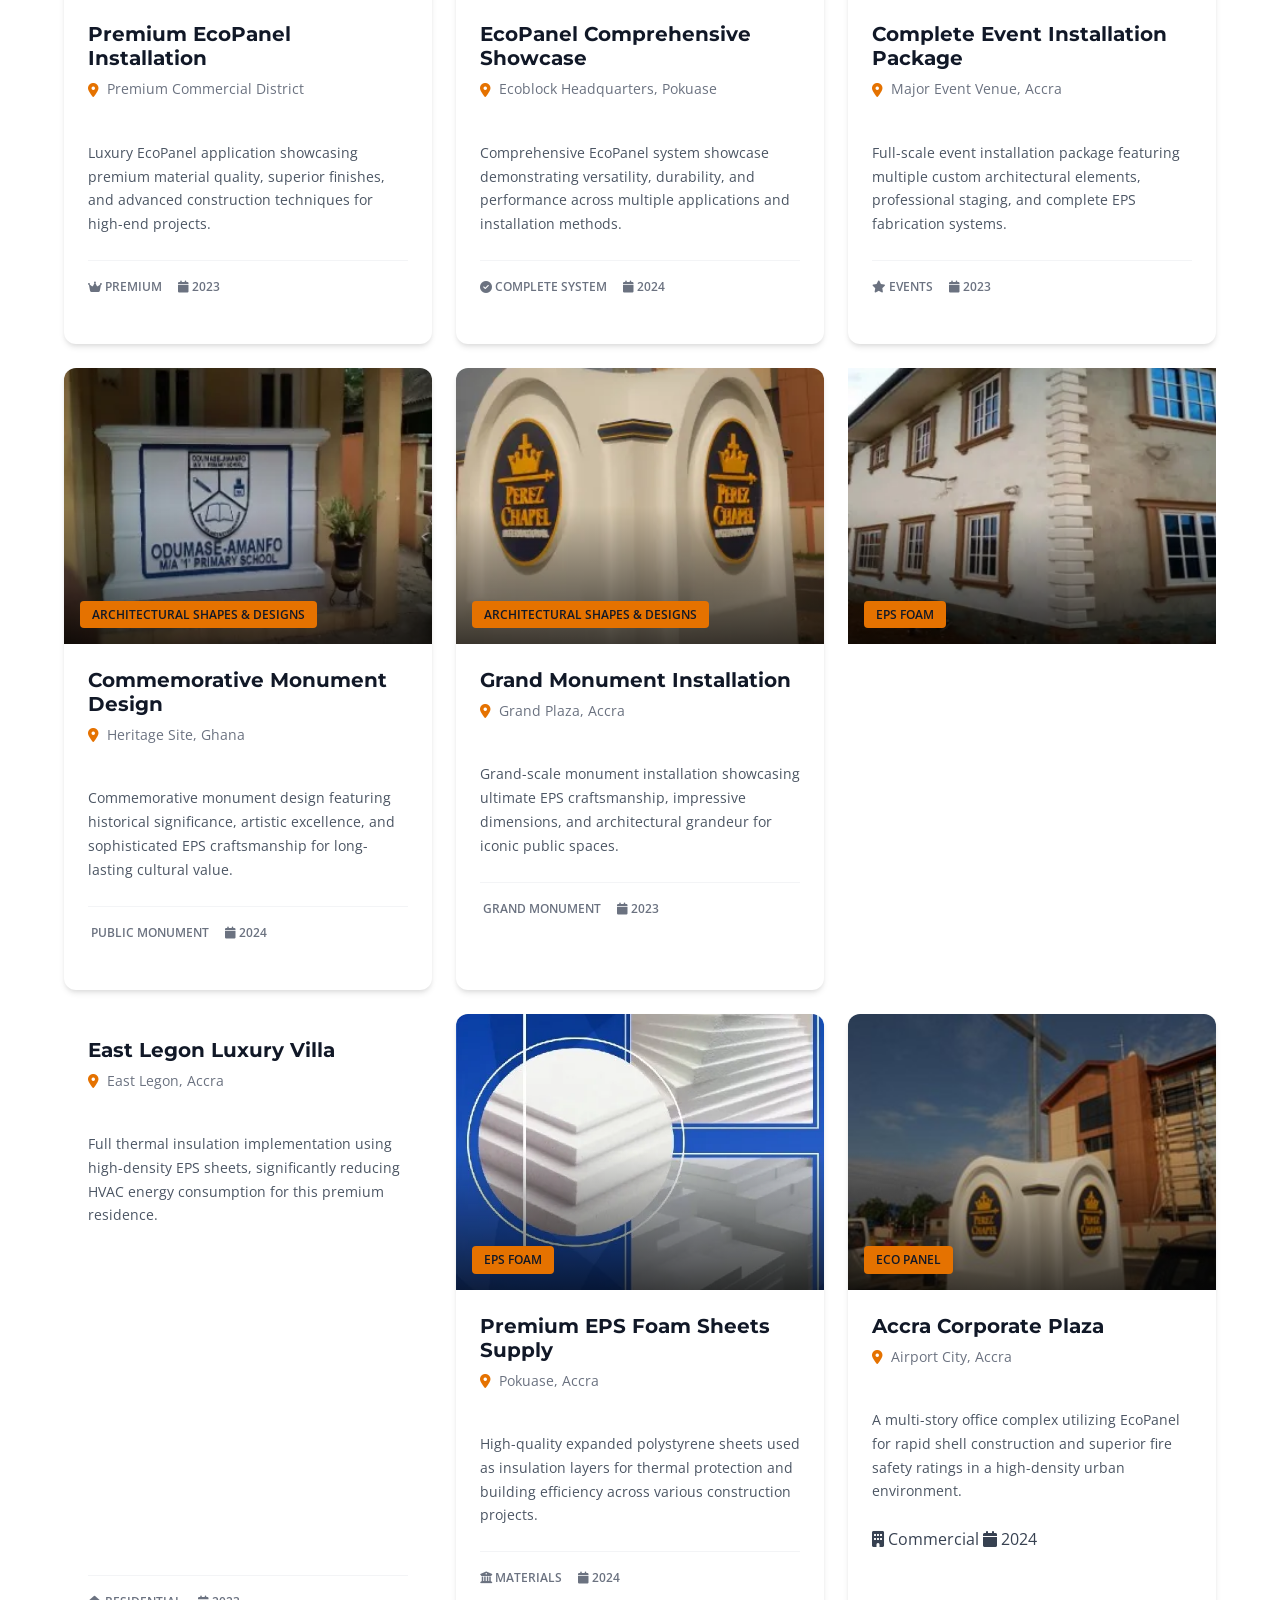
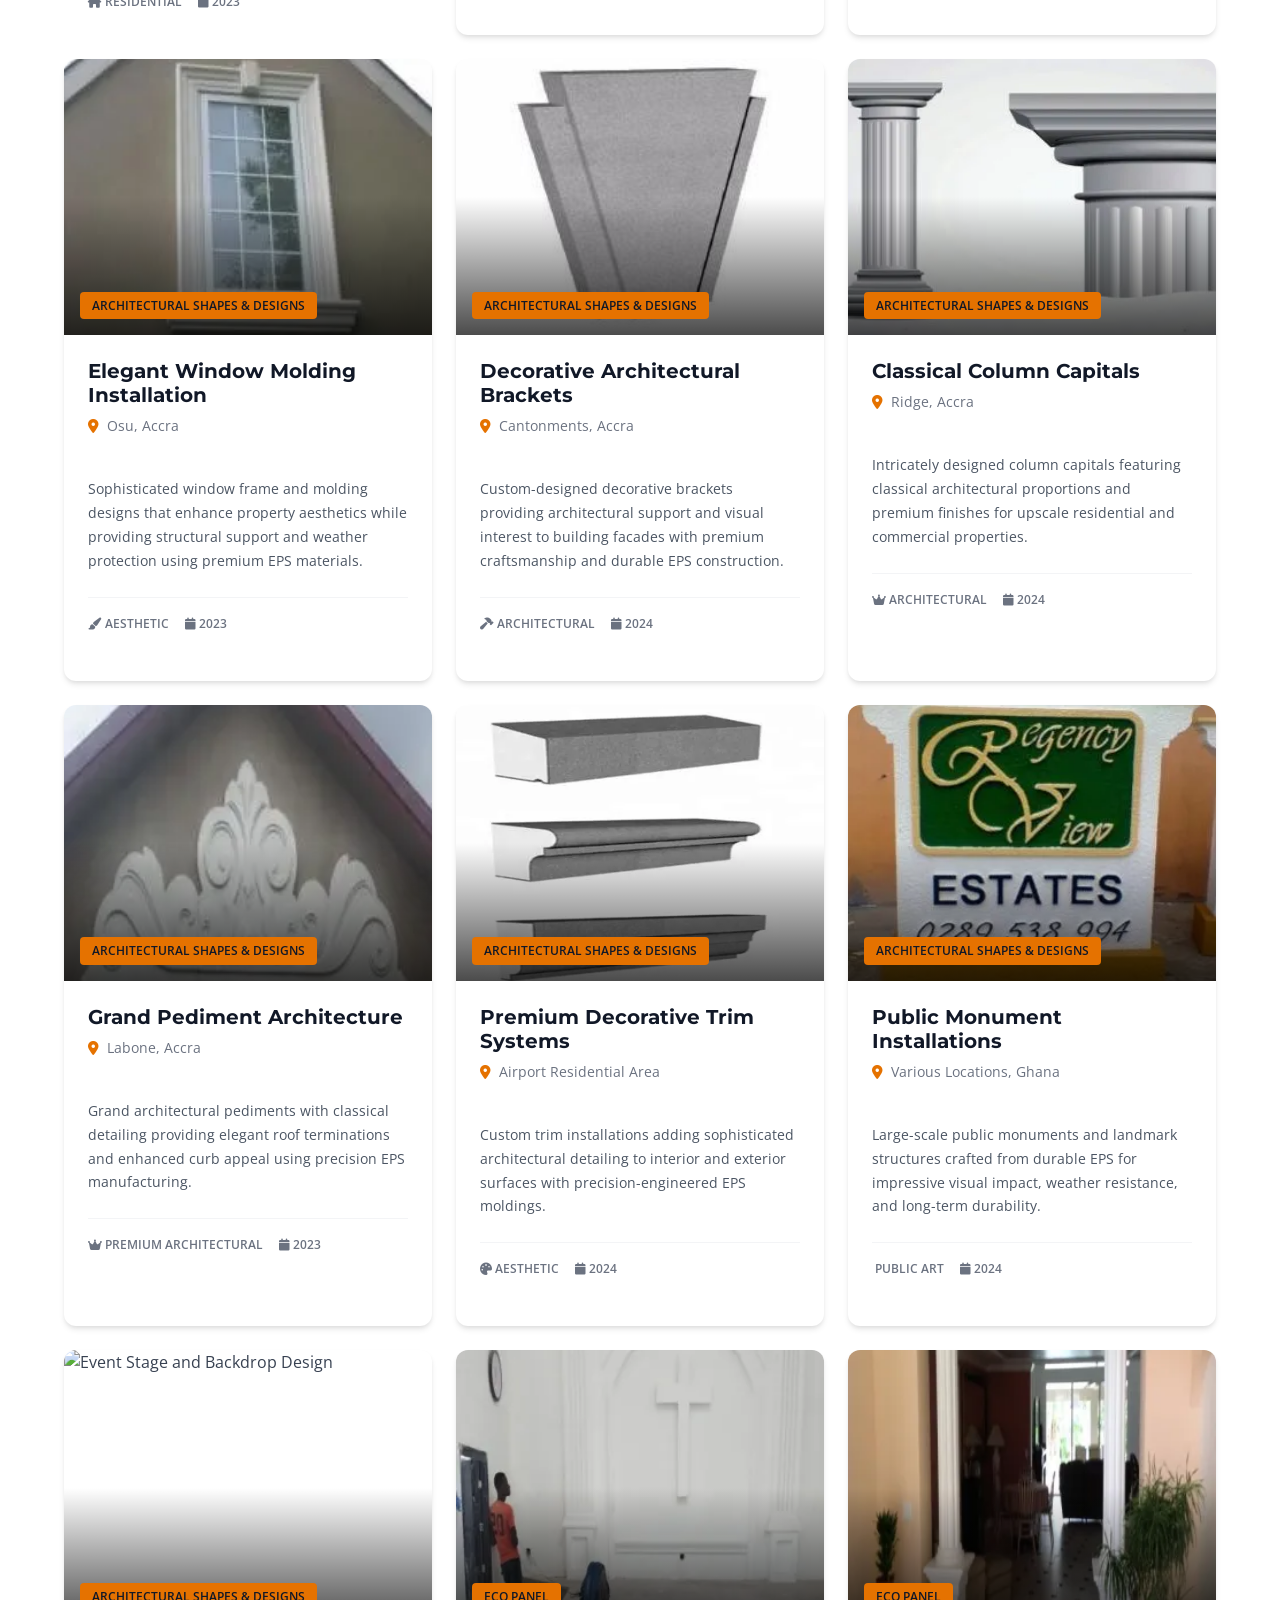
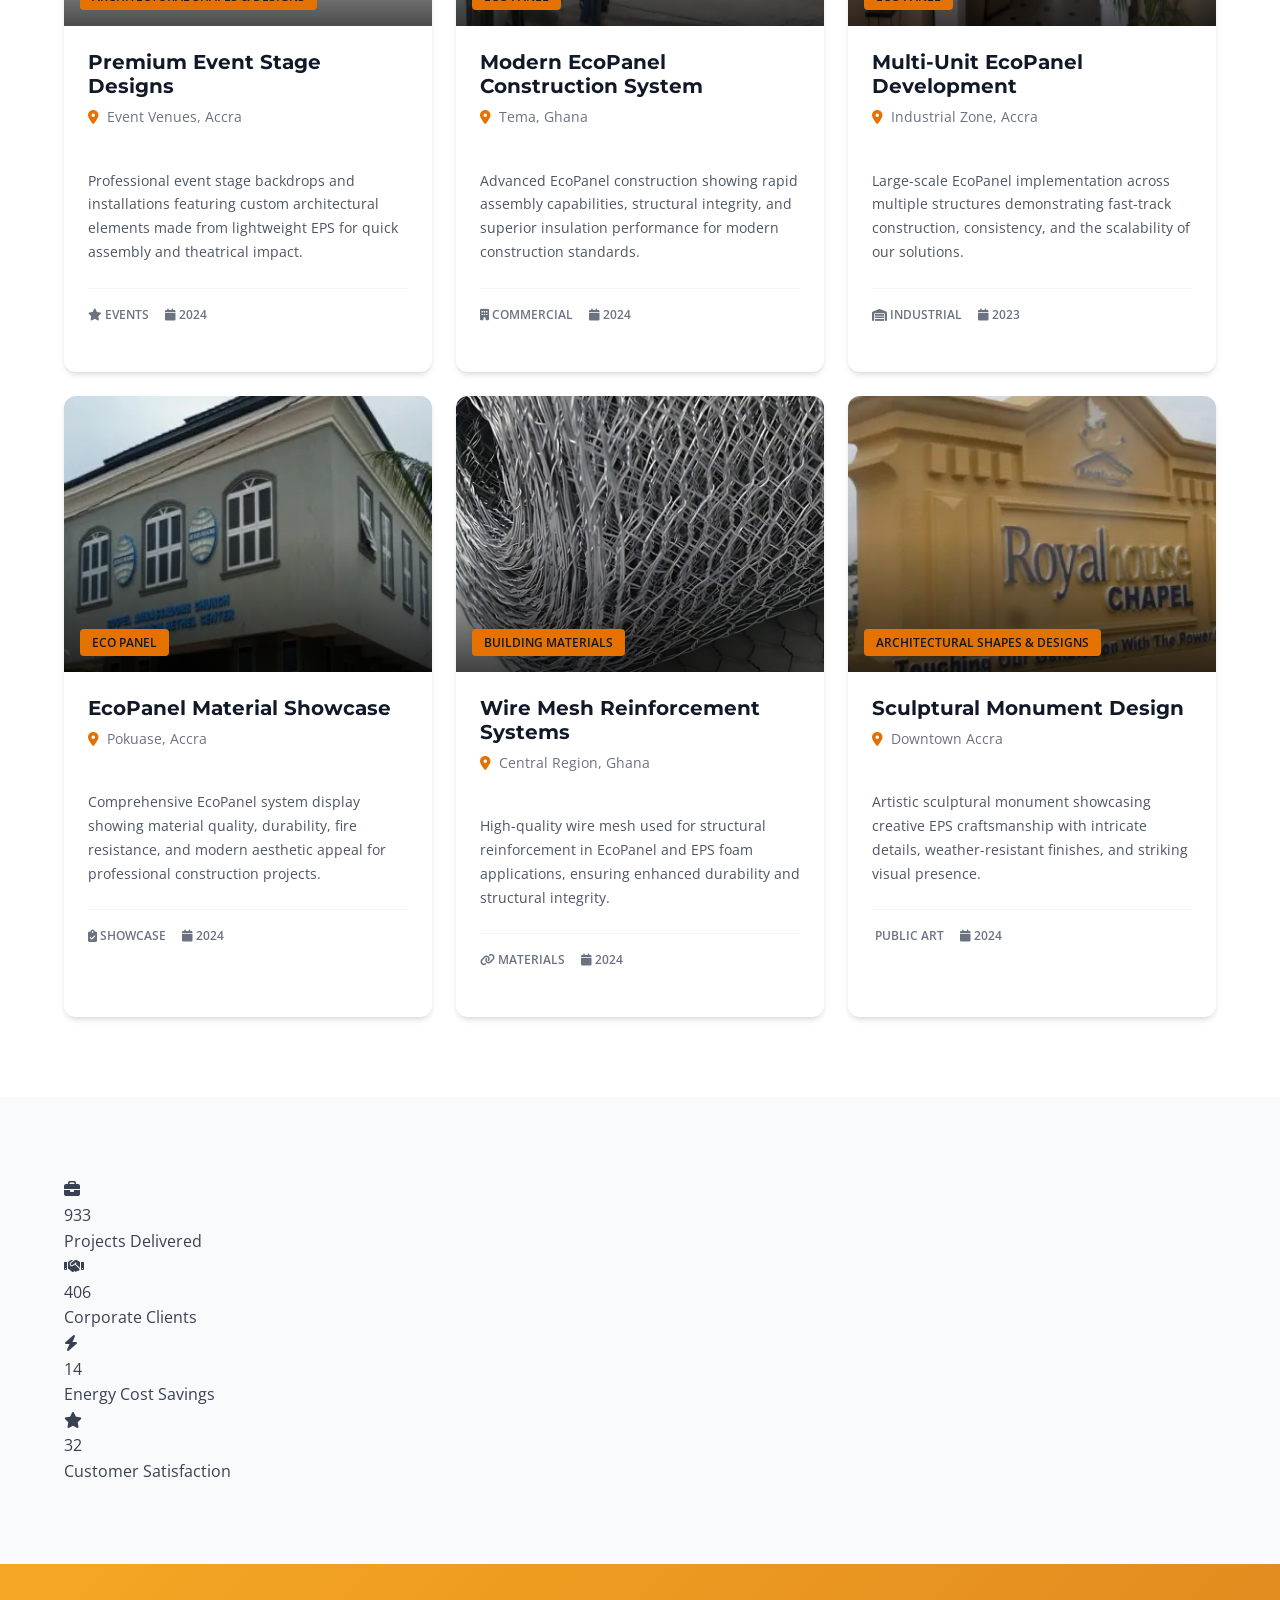
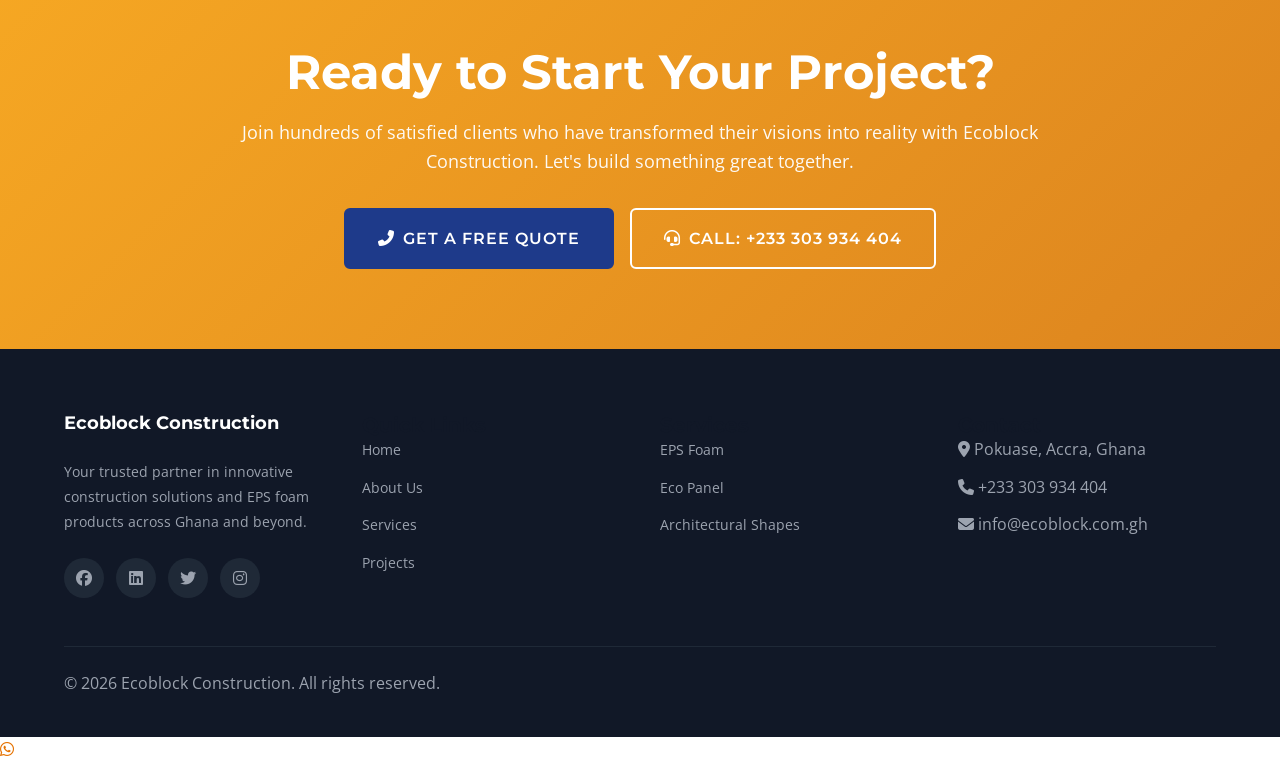
==== commit cfa47bac: "duplicated images removed" ====
--- a/projects.html
+++ b/projects.html
@@ -312,96 +312,6 @@
                         </div>
                     </article>
 
-                    <article class="project-card" data-category="commercial">
-                        <div class="project-card__image">
-                            <img src="assets/projects-images/Lipton.webp" 
-                                 alt="Lipton Distribution Center" 
-                                 loading="lazy">
-                            <div class="project-card__overlay">
-                                <span class="project-card__category">Commercial</span>
-                            </div>
-                        </div>
-                        <div class="project-card__content">
-                            <h3 class="project-card__title">Lipton Distribution Center</h3>
-                            <p class="project-card__location">
-                                <i class="fas fa-map-marker-alt"></i> Accra, Ghana
-                            </p>
-                            <p class="project-card__description">
-                                Modern distribution center featuring advanced EPS insulation for temperature 
-                                control and warehouse optimization with sustainable design principles and 
-                                energy-efficient systems.
-                            </p>
-                            <div class="project-card__details">
-                                <span class="project-card__detail">
-                                    <i class="fas fa-warehouse"></i> Commercial
-                                </span>
-                                <span class="project-card__detail">
-                                    <i class="fas fa-calendar"></i> 2023
-                                </span>
-                            </div>
-                        </div>
-                    </article>
-
-                    <article class="project-card" data-category="architectural">
-                        <div class="project-card__image">
-                            <img src="assets/projects-images/Pediment-1.webp" 
-                                 alt="Architectural Pediment Design" 
-                                 loading="lazy">
-                            <div class="project-card__overlay">
-                                <span class="project-card__category">Architectural Shapes & Designs</span>
-                            </div>
-                        </div>
-                        <div class="project-card__content">
-                            <h3 class="project-card__title">Classical Pediment Design</h3>
-                            <p class="project-card__location">
-                                <i class="fas fa-map-marker-alt"></i> Cape Coast, Ghana
-                            </p>
-                            <p class="project-card__description">
-                                Classical architectural pediment featuring intricate EPS craftsmanship 
-                                for timeless elegance and superior durability. Premium finish with 
-                                meticulous attention to detail.
-                            </p>
-                            <div class="project-card__details">
-                                <span class="project-card__detail">
-                                    <i class="fas fa-crown"></i> Architectural
-                                </span>
-                                <span class="project-card__detail">
-                                    <i class="fas fa-calendar"></i> 2024
-                                </span>
-                            </div>
-                        </div>
-                    </article>
-
-                    <article class="project-card" data-category="architectural">
-                        <div class="project-card__image">
-                            <img src="assets/projects-images/Wall-Treatment.webp" 
-                                 alt="Contemporary Wall Treatment" 
-                                 loading="lazy">
-                            <div class="project-card__overlay">
-                                <span class="project-card__category">Architectural Shapes & Designs</span>
-                            </div>
-                        </div>
-                        <div class="project-card__content">
-                            <h3 class="project-card__title">Contemporary Wall Treatment</h3>
-                            <p class="project-card__location">
-                                <i class="fas fa-map-marker-alt"></i> Kumasi, Ghana
-                            </p>
-                            <p class="project-card__description">
-                                Modern 3D wall treatment installation combining architectural innovation 
-                                with sustainable EPS materials for stunning interior finishes. Custom design 
-                                reflecting contemporary aesthetics.
-                            </p>
-                            <div class="project-card__details">
-                                <span class="project-card__detail">
-                                    <i class="fas fa-wave-square"></i> Modern
-                                </span>
-                                <span class="project-card__detail">
-                                    <i class="fas fa-calendar"></i> 2024
-                                </span>
-                            </div>
-                        </div>
-                    </article>
-
                     <!-- Additional EPS Foam Projects -->
                     <article class="project-card" data-category="residential">
                         <div class="project-card__image">
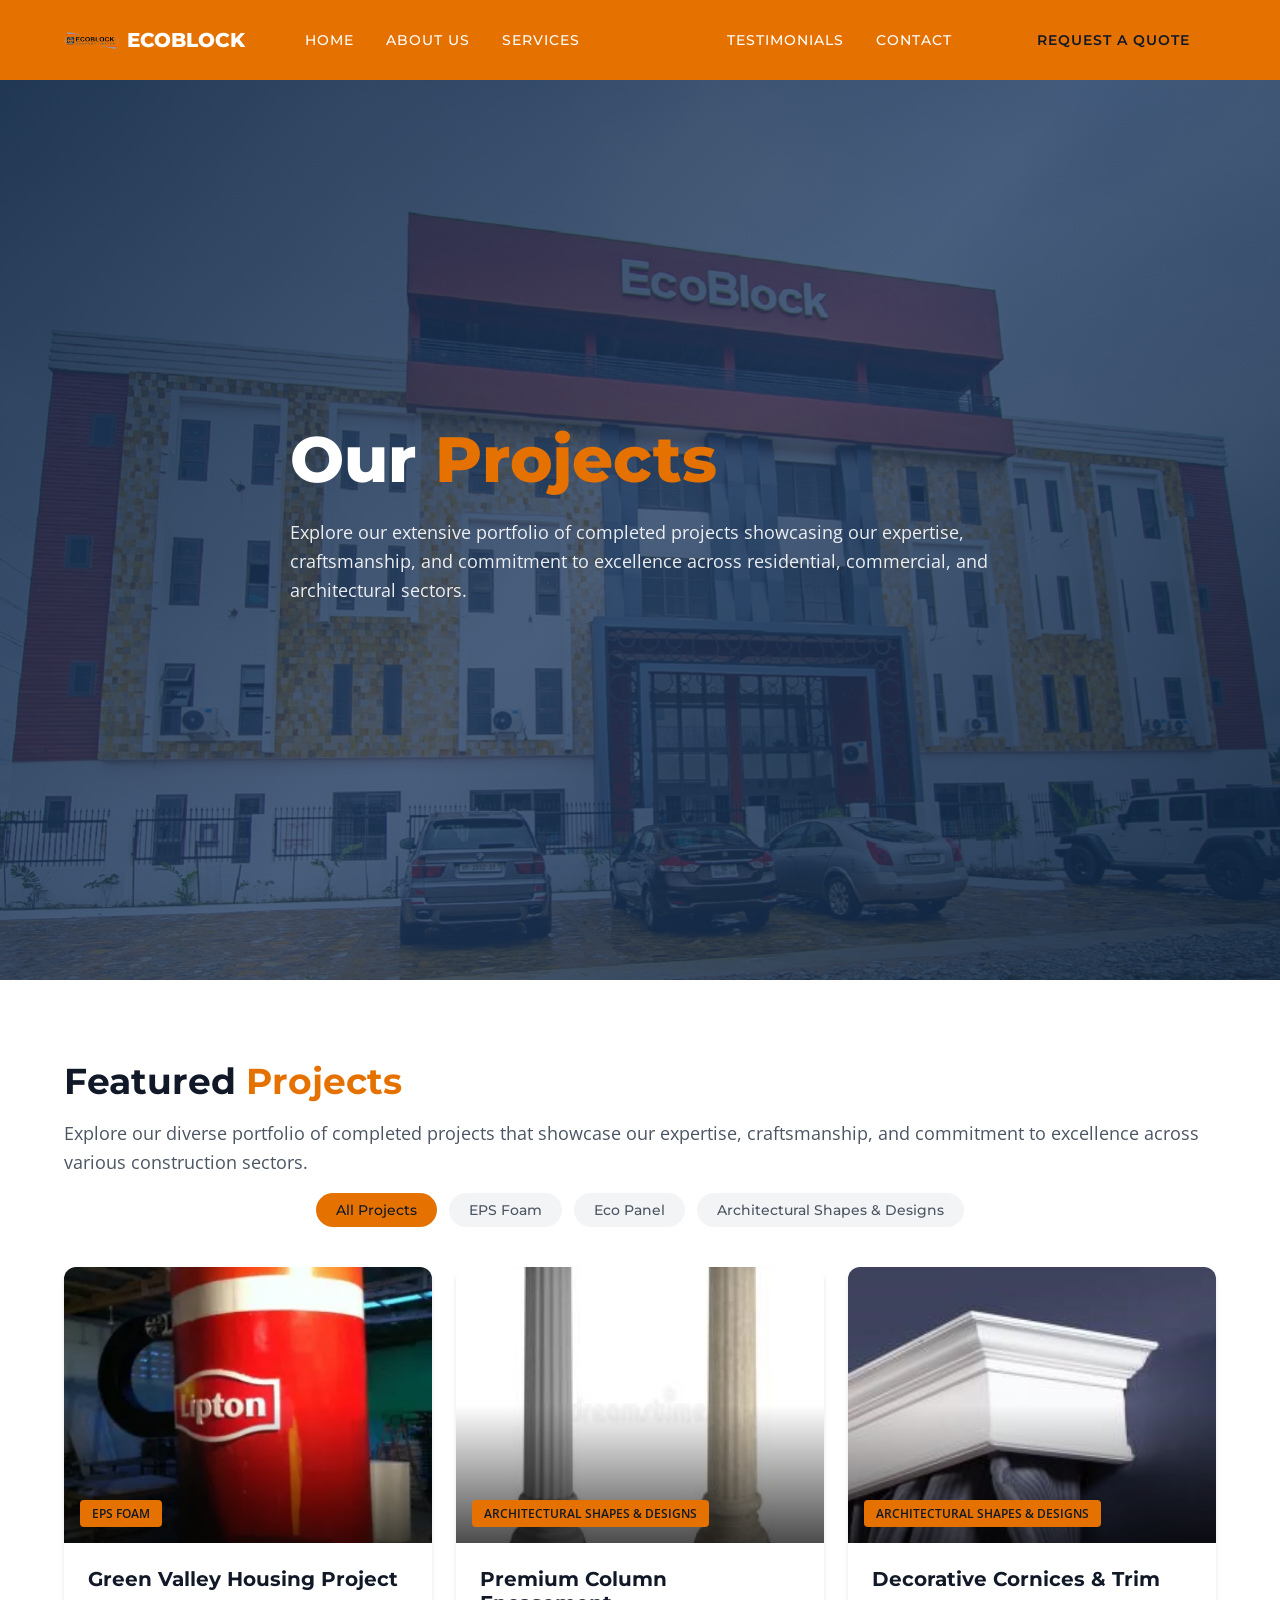
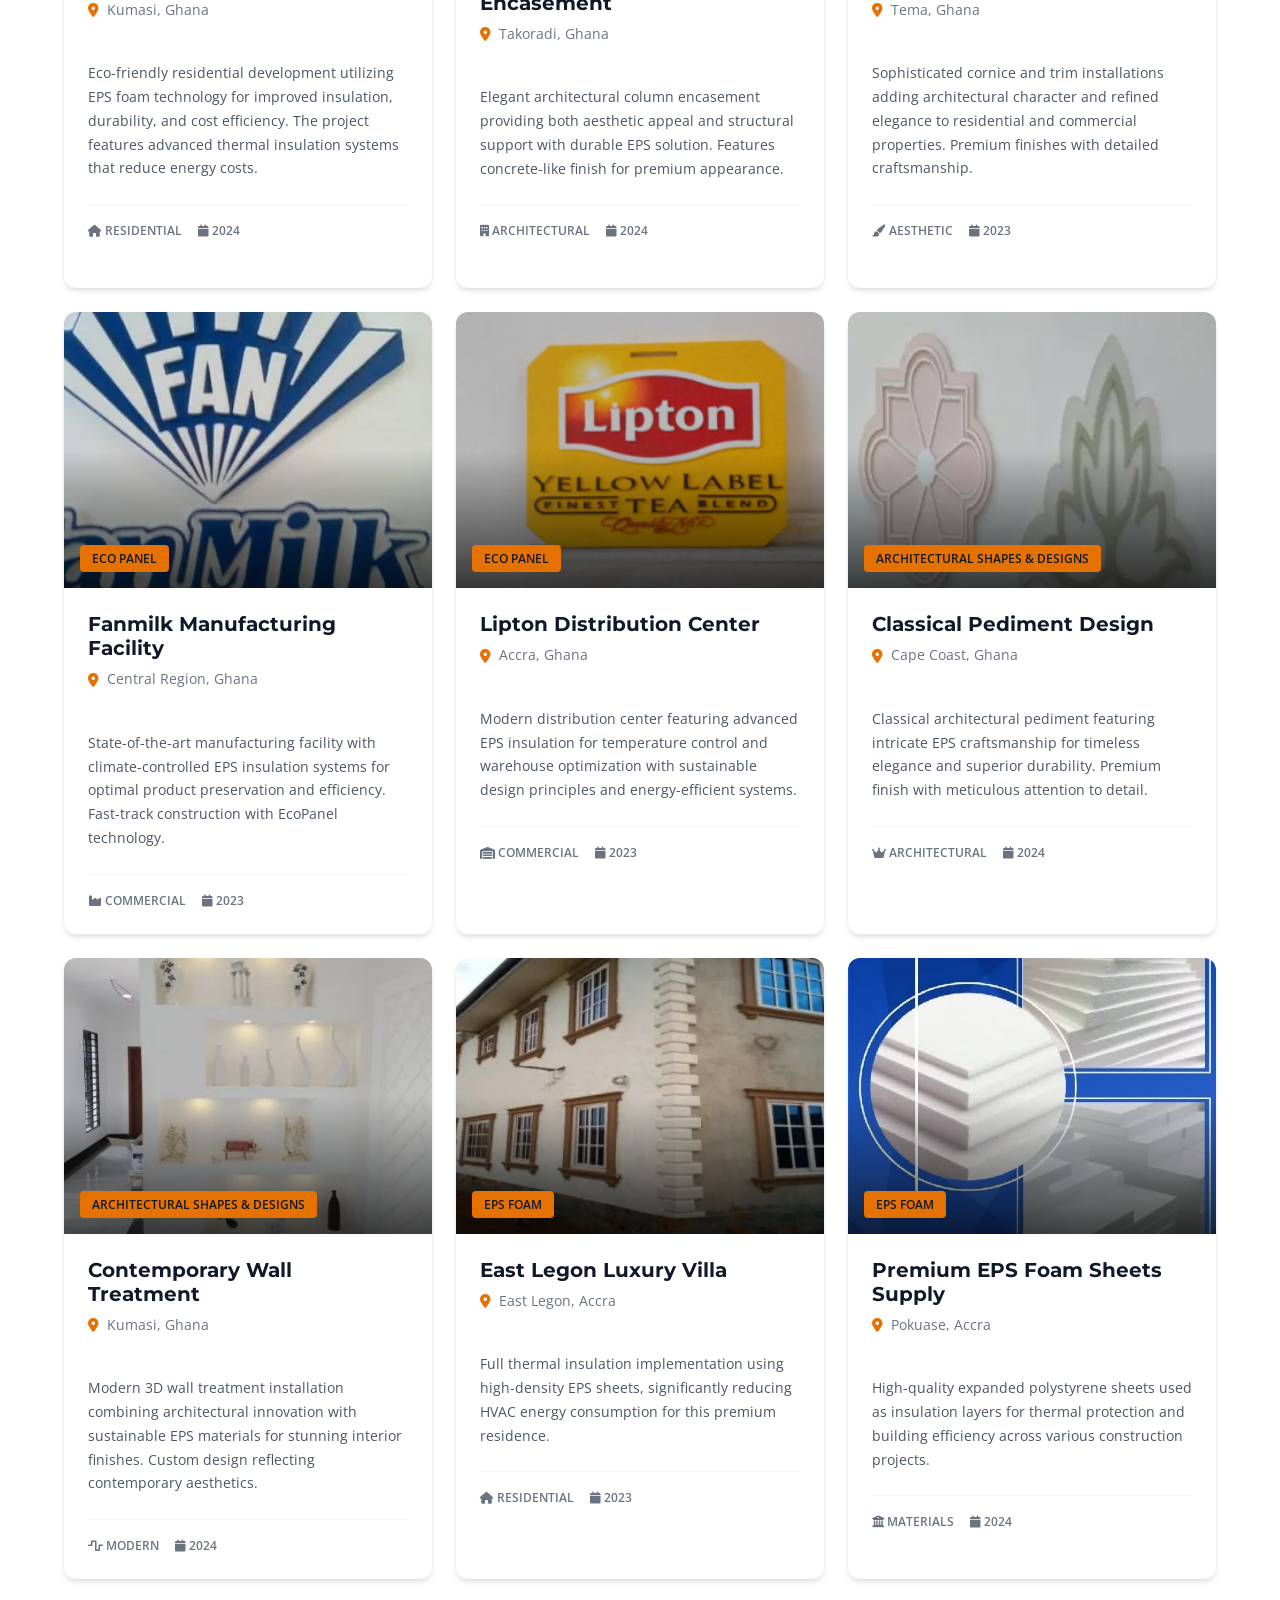
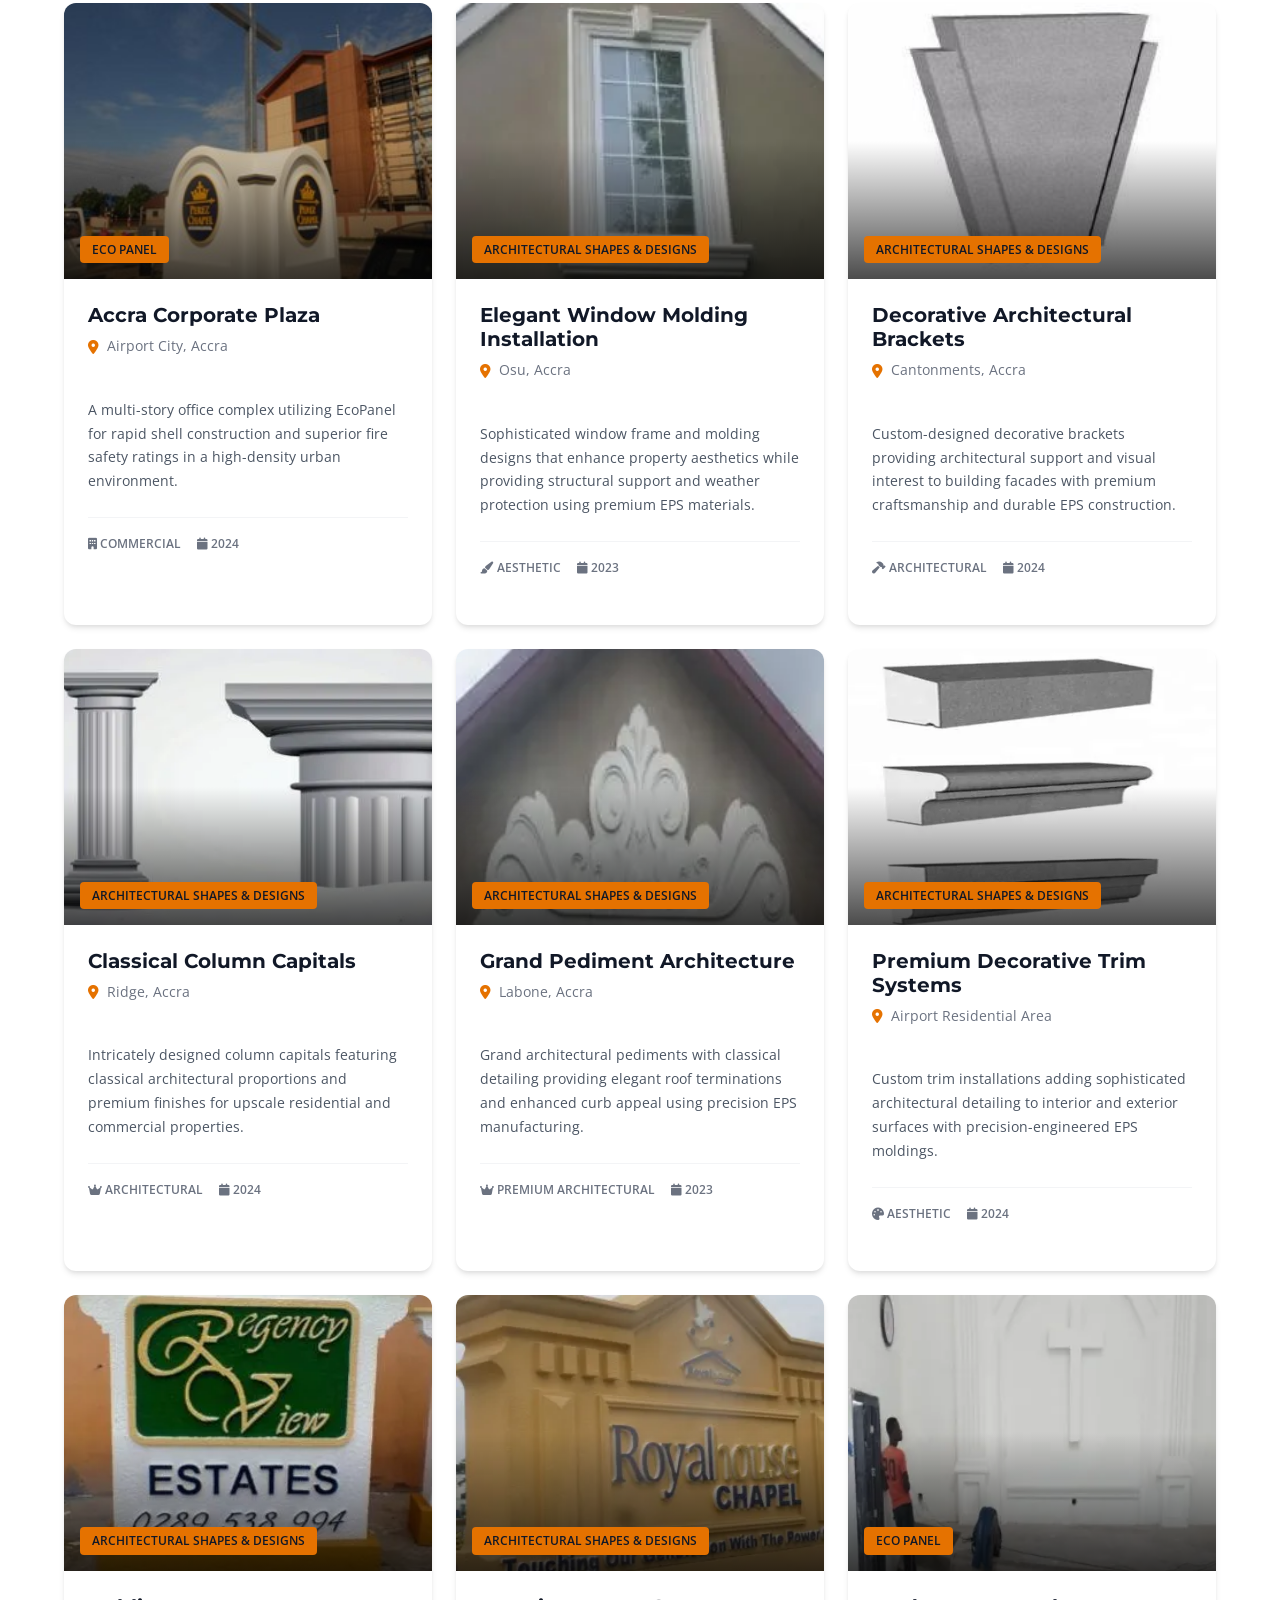
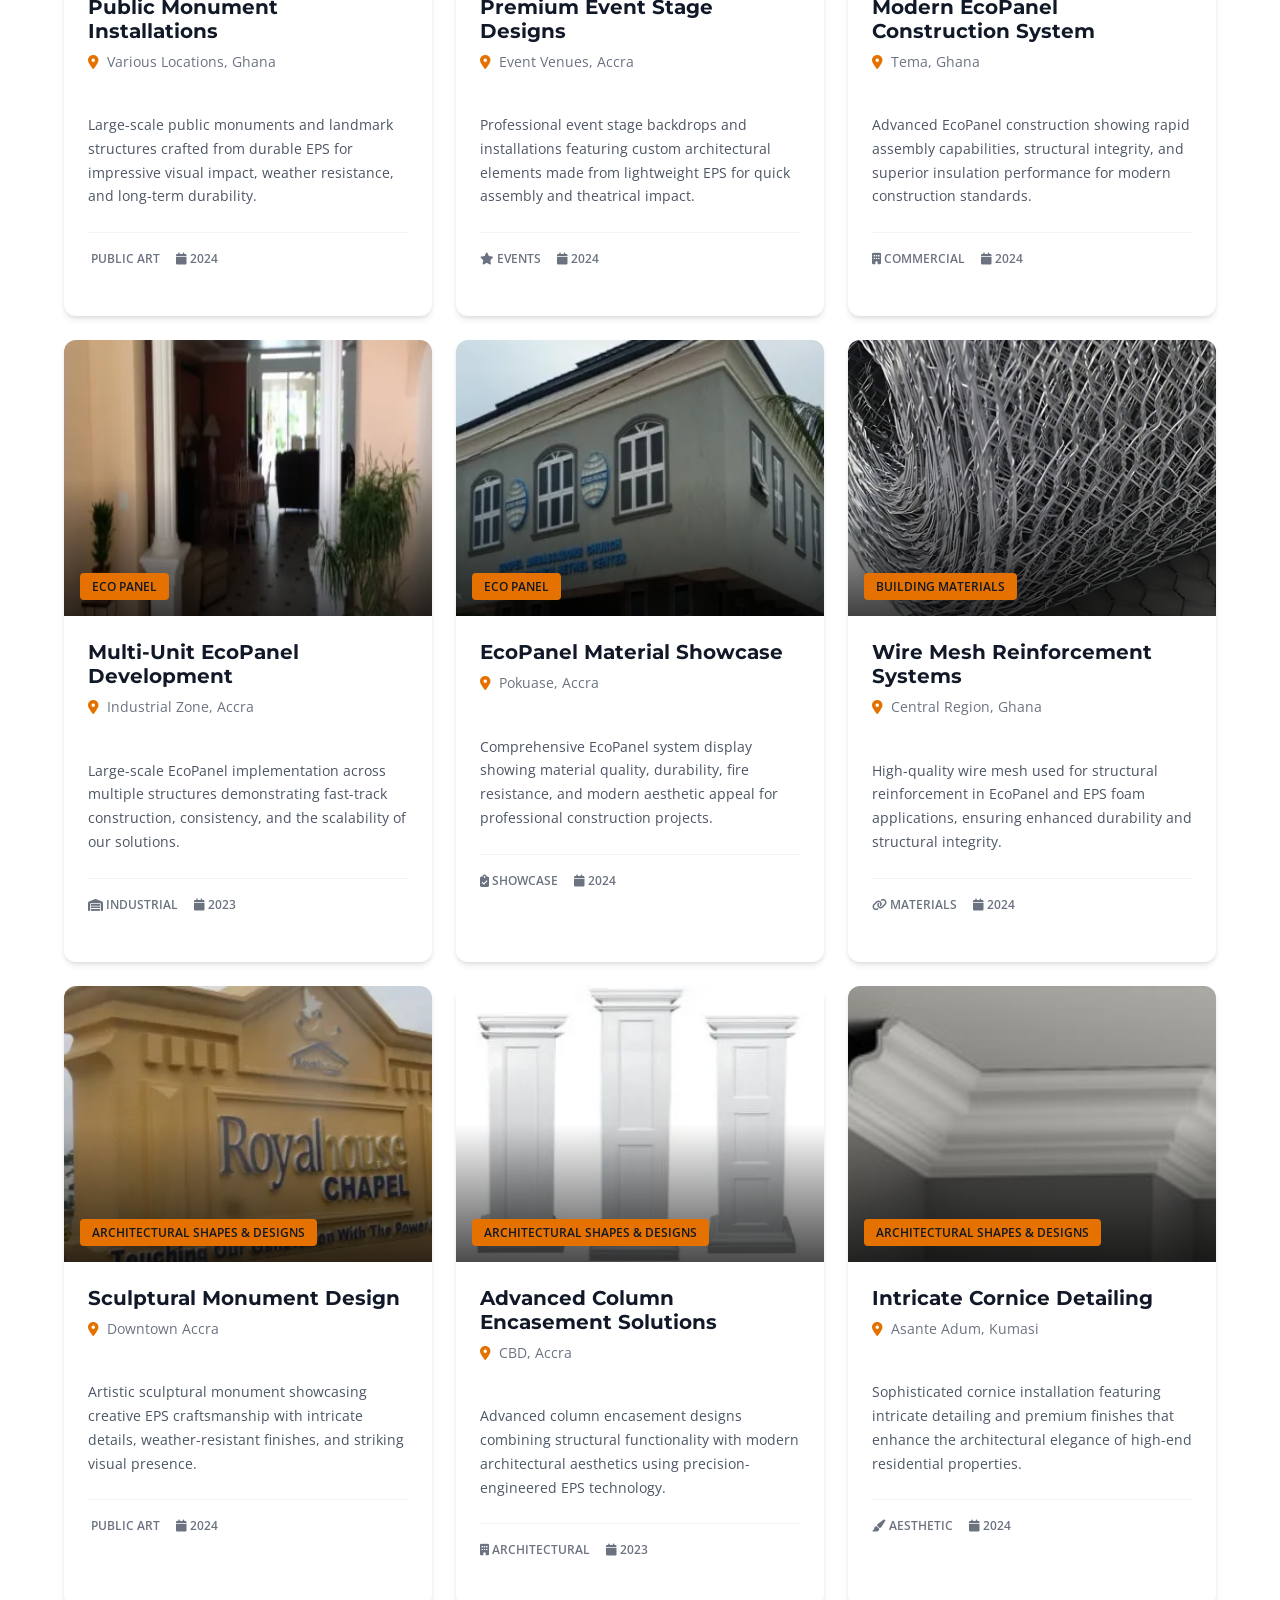
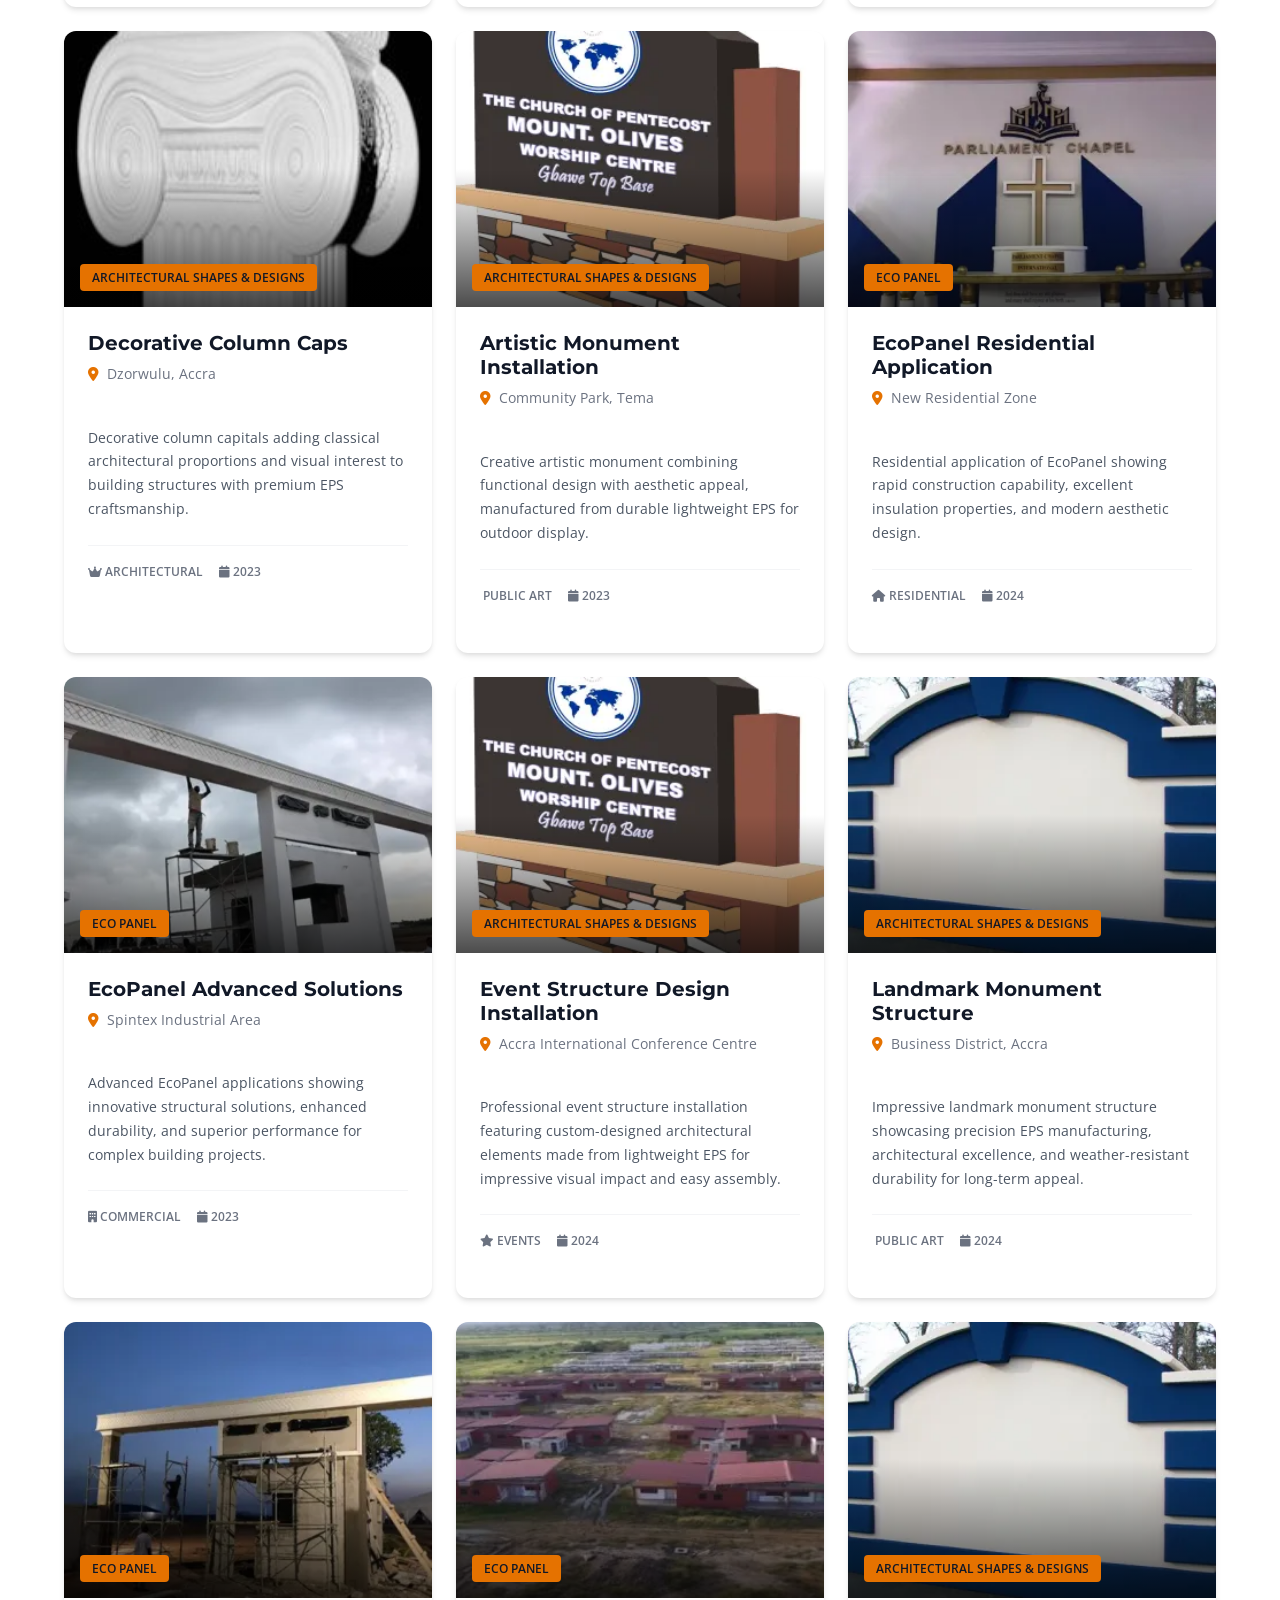
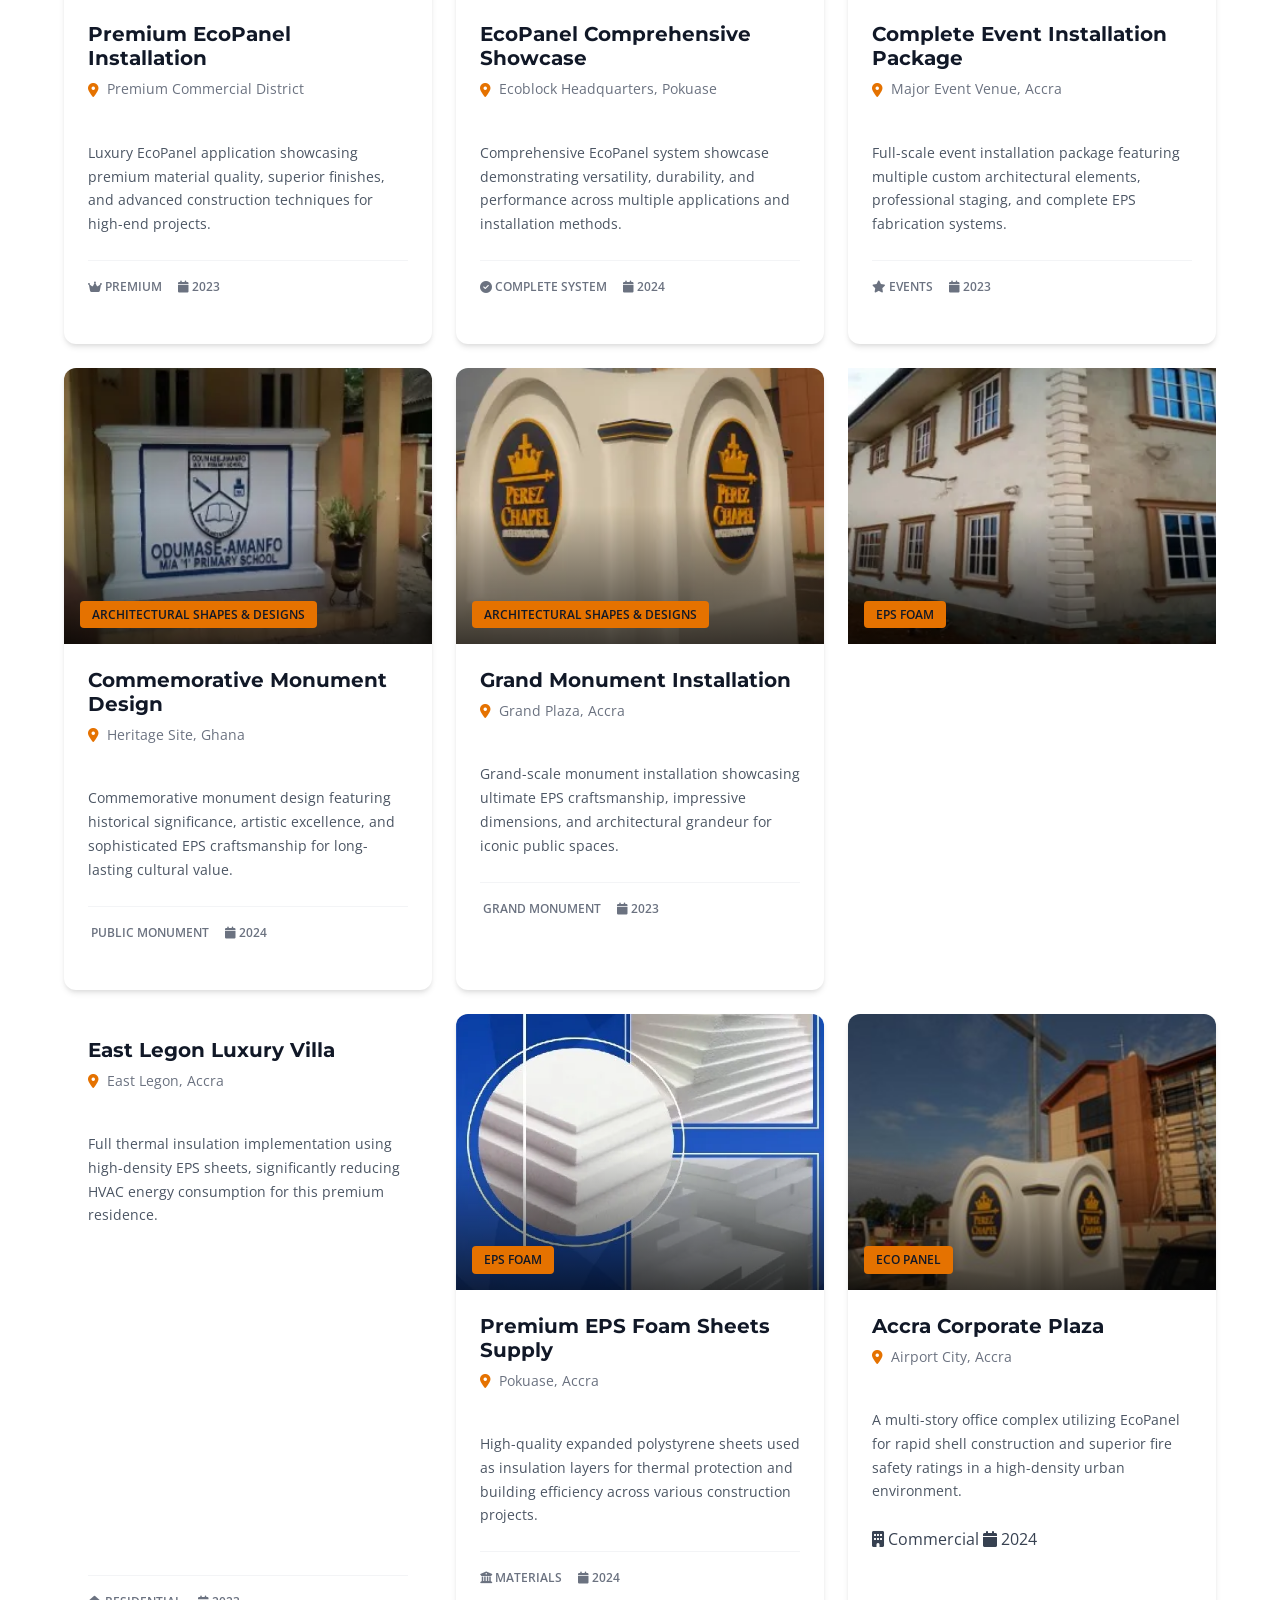
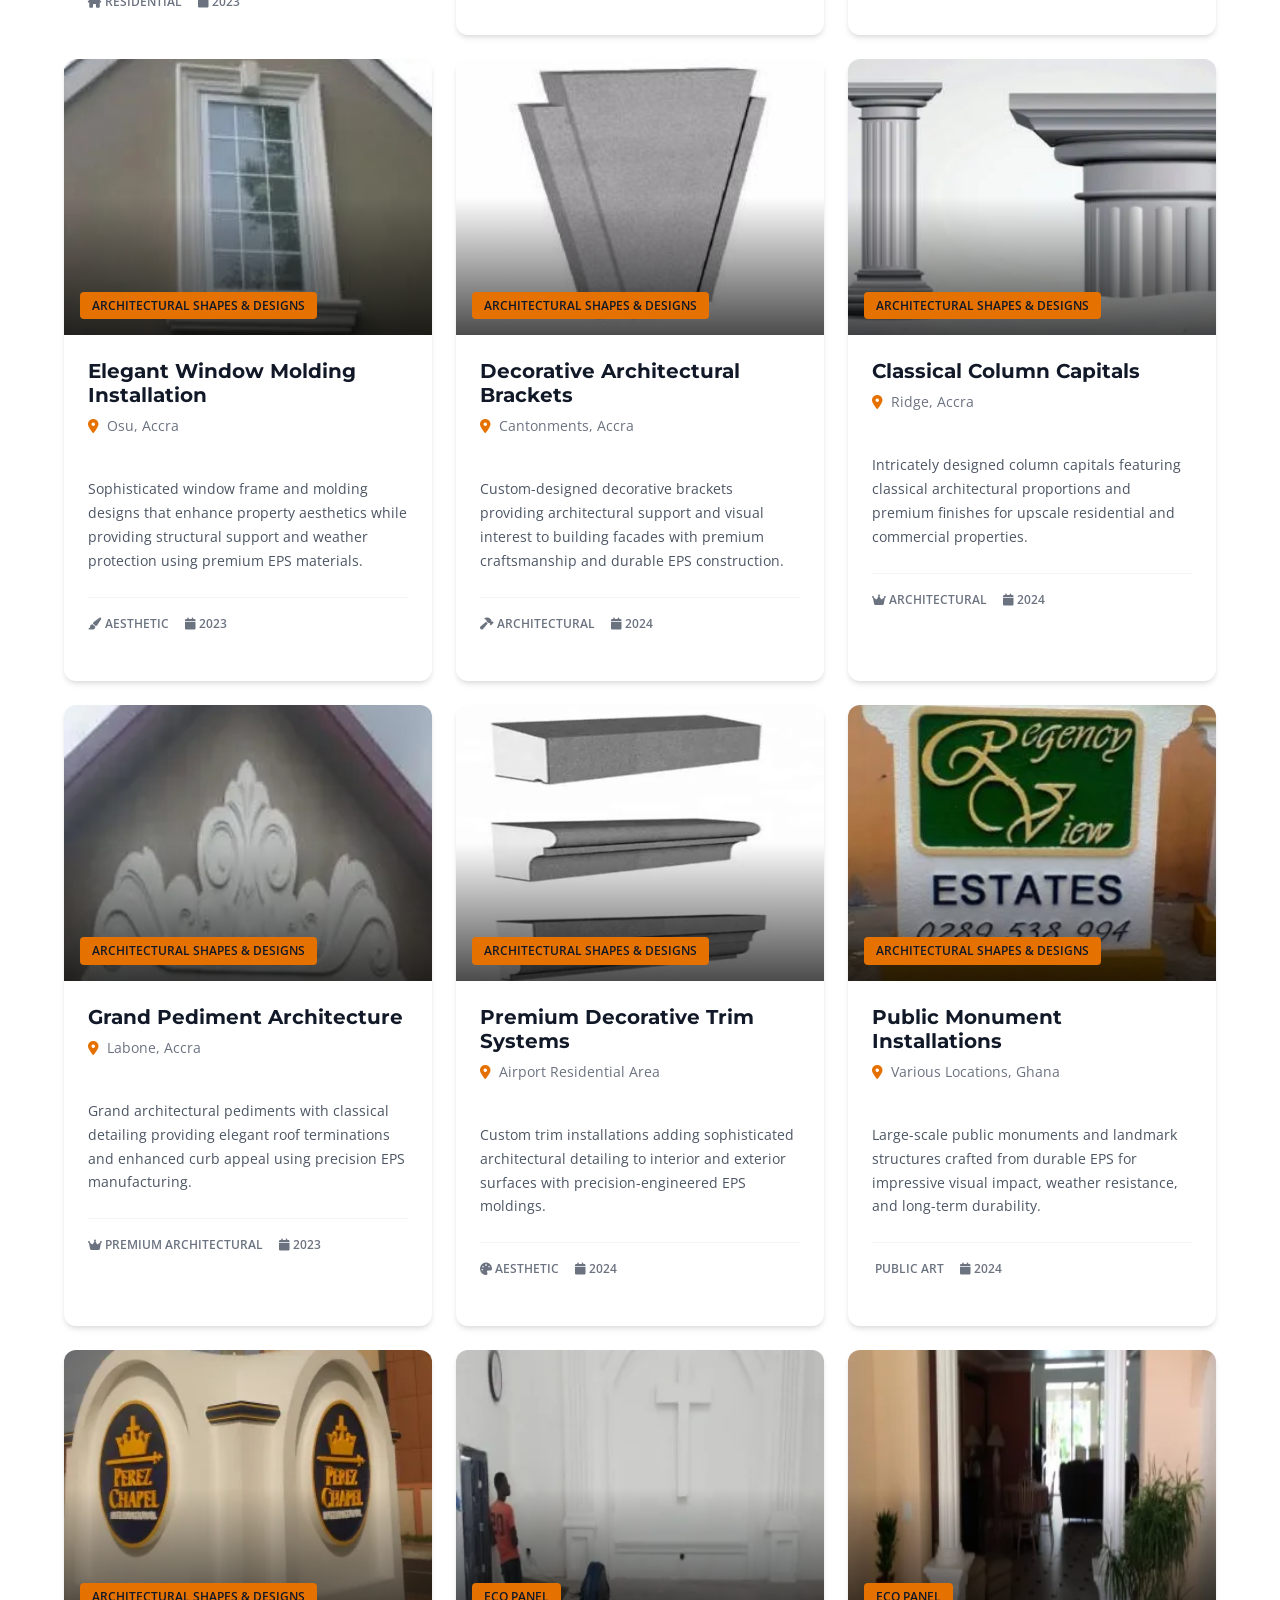
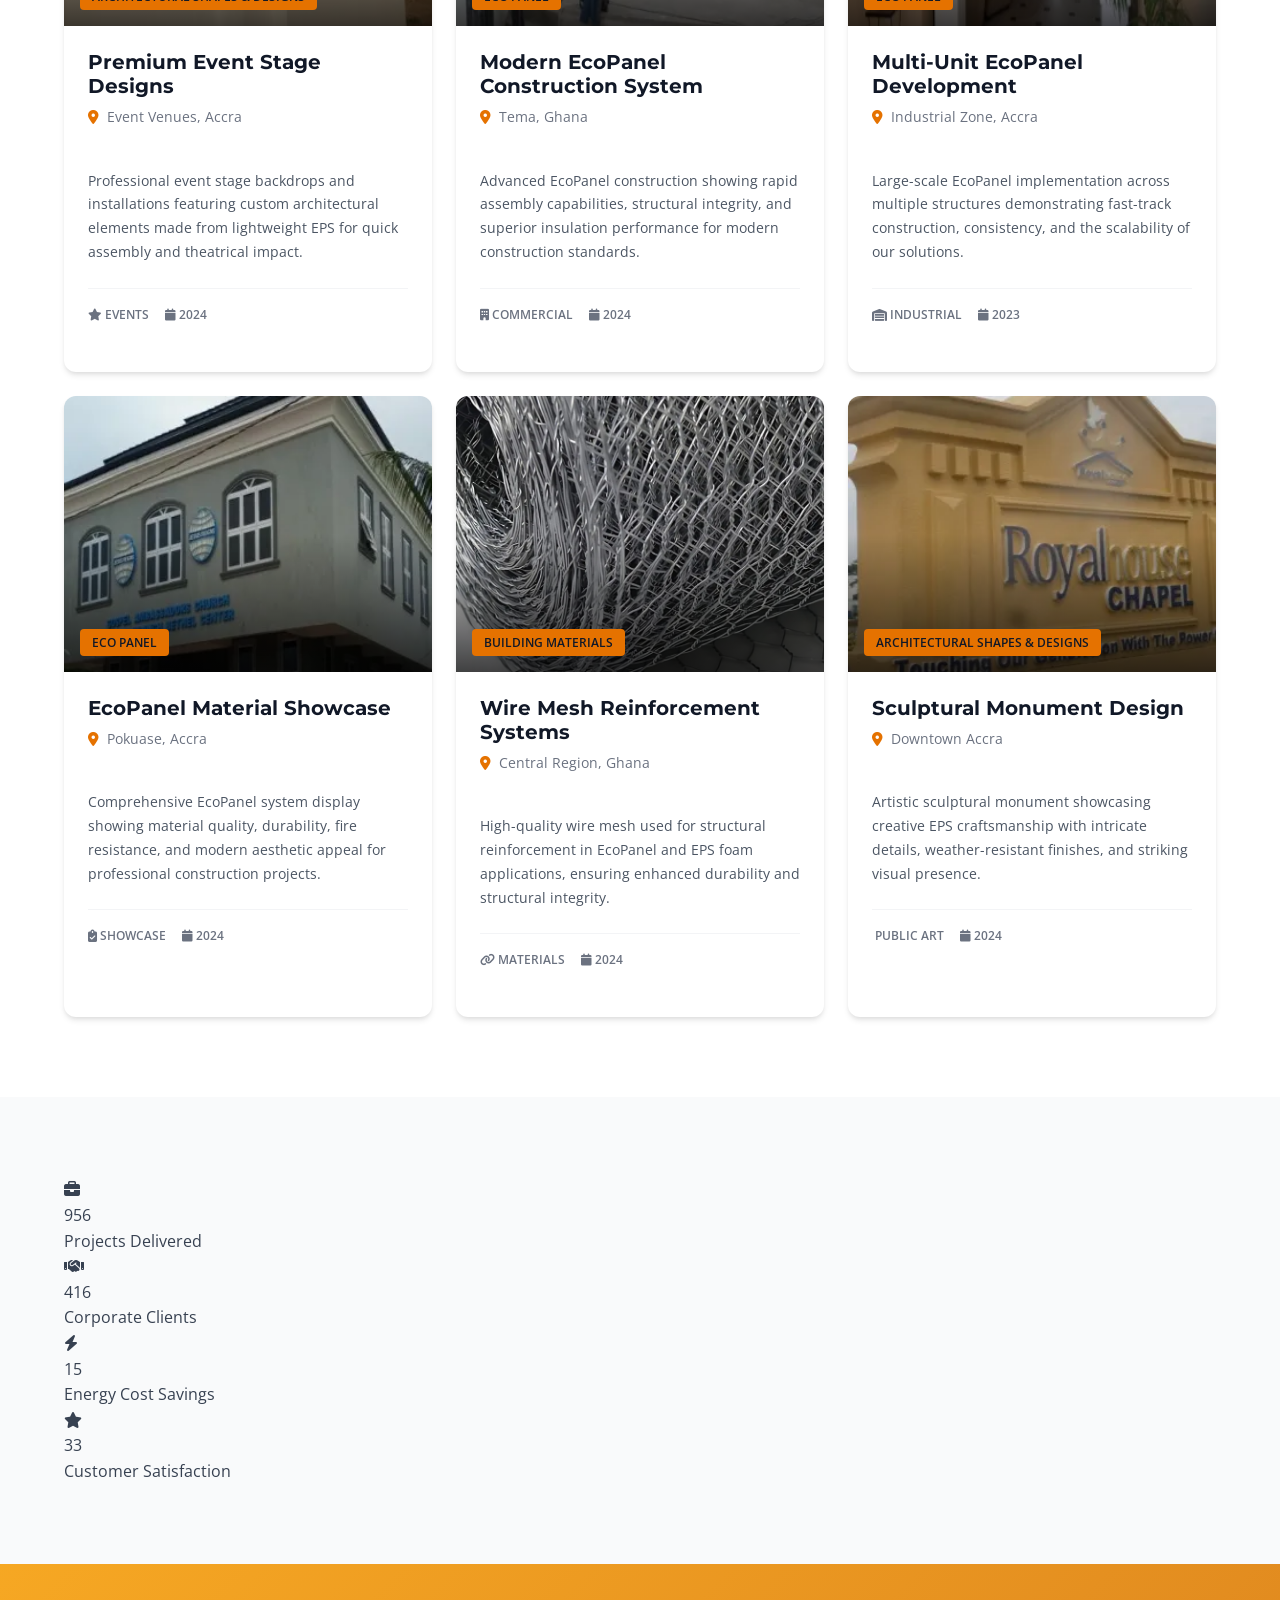
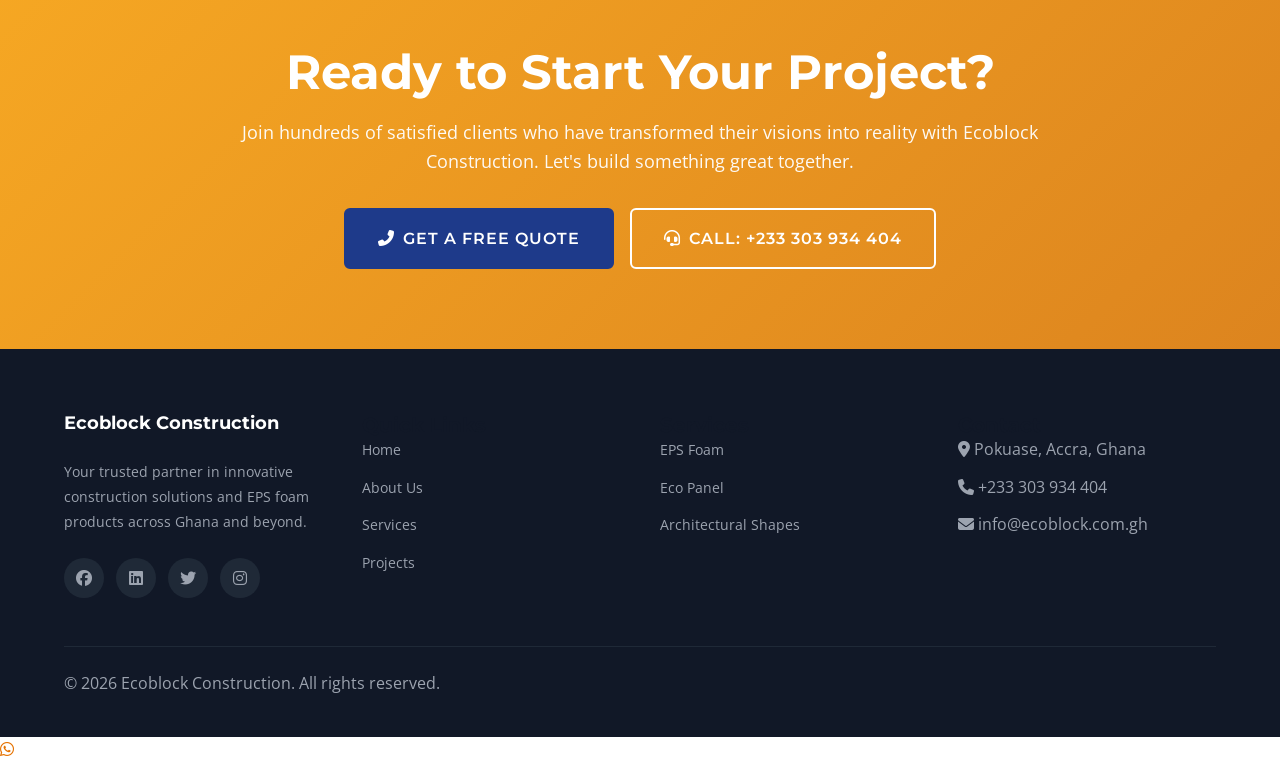
==== commit 7dd89558: "audit conducted" ====
--- a/projects.html
+++ b/projects.html
@@ -549,7 +549,7 @@
                     <!-- Event Stage -->
                     <article class="project-card" data-category="infrastructure">
                         <div class="project-card__image">
-                            <img src="assets/projects-images/Events-2.webp" 
+                            <img src="assets/projects-images/monum-2.webp" 
                                  alt="Event Stage and Backdrop Design" 
                                  loading="lazy">
                             <div class="project-card__overlay">
@@ -861,7 +861,7 @@
                     <!-- Event Installation -->
                     <article class="project-card" data-category="infrastructure">
                         <div class="project-card__image">
-                            <img src="assets/projects-images/Events-3.webp" 
+                            <img src="assets/projects-images/monum-3.webp" 
                                  alt="Event Structure Design" 
                                  loading="lazy">
                             <div class="project-card__overlay">
@@ -965,7 +965,7 @@
                     <!-- Final Event -->
                     <article class="project-card" data-category="infrastructure">
                         <div class="project-card__image">
-                            <img src="assets/projects-images/Events-4.png.webp" 
+                            <img src="assets/projects-images/monum-4.webp" 
                                  alt="Complete Event Installation" 
                                  loading="lazy">
                             <div class="project-card__overlay">
@@ -1273,7 +1273,7 @@
                     <!-- Event Stage -->
                     <article class="project-card" data-category="commercial">
                         <div class="project-card__image">
-                            <img src="assets/projects-images/Events-2.webp" 
+                            <img src="assets/projects-images/monum-6.webp" 
                                  alt="Event Stage and Backdrop Design" 
                                  loading="lazy">
                             <div class="project-card__overlay">
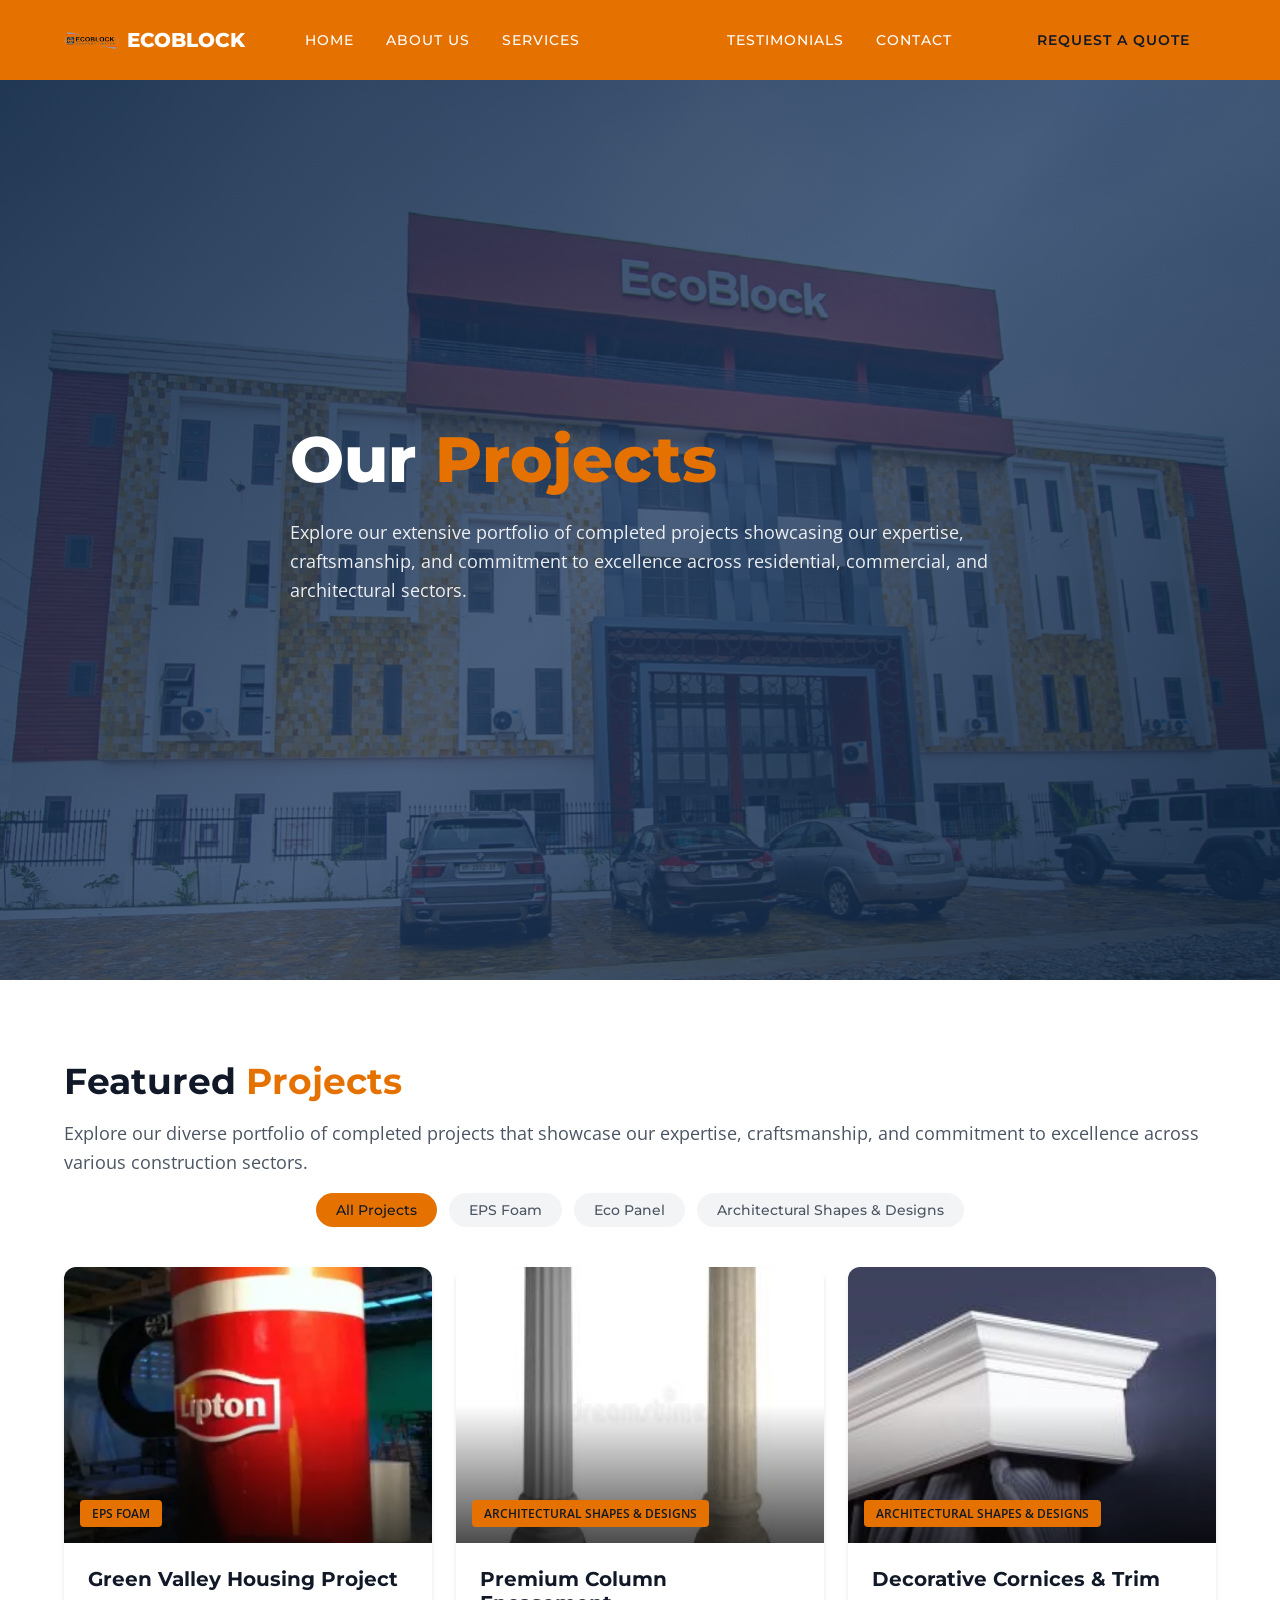
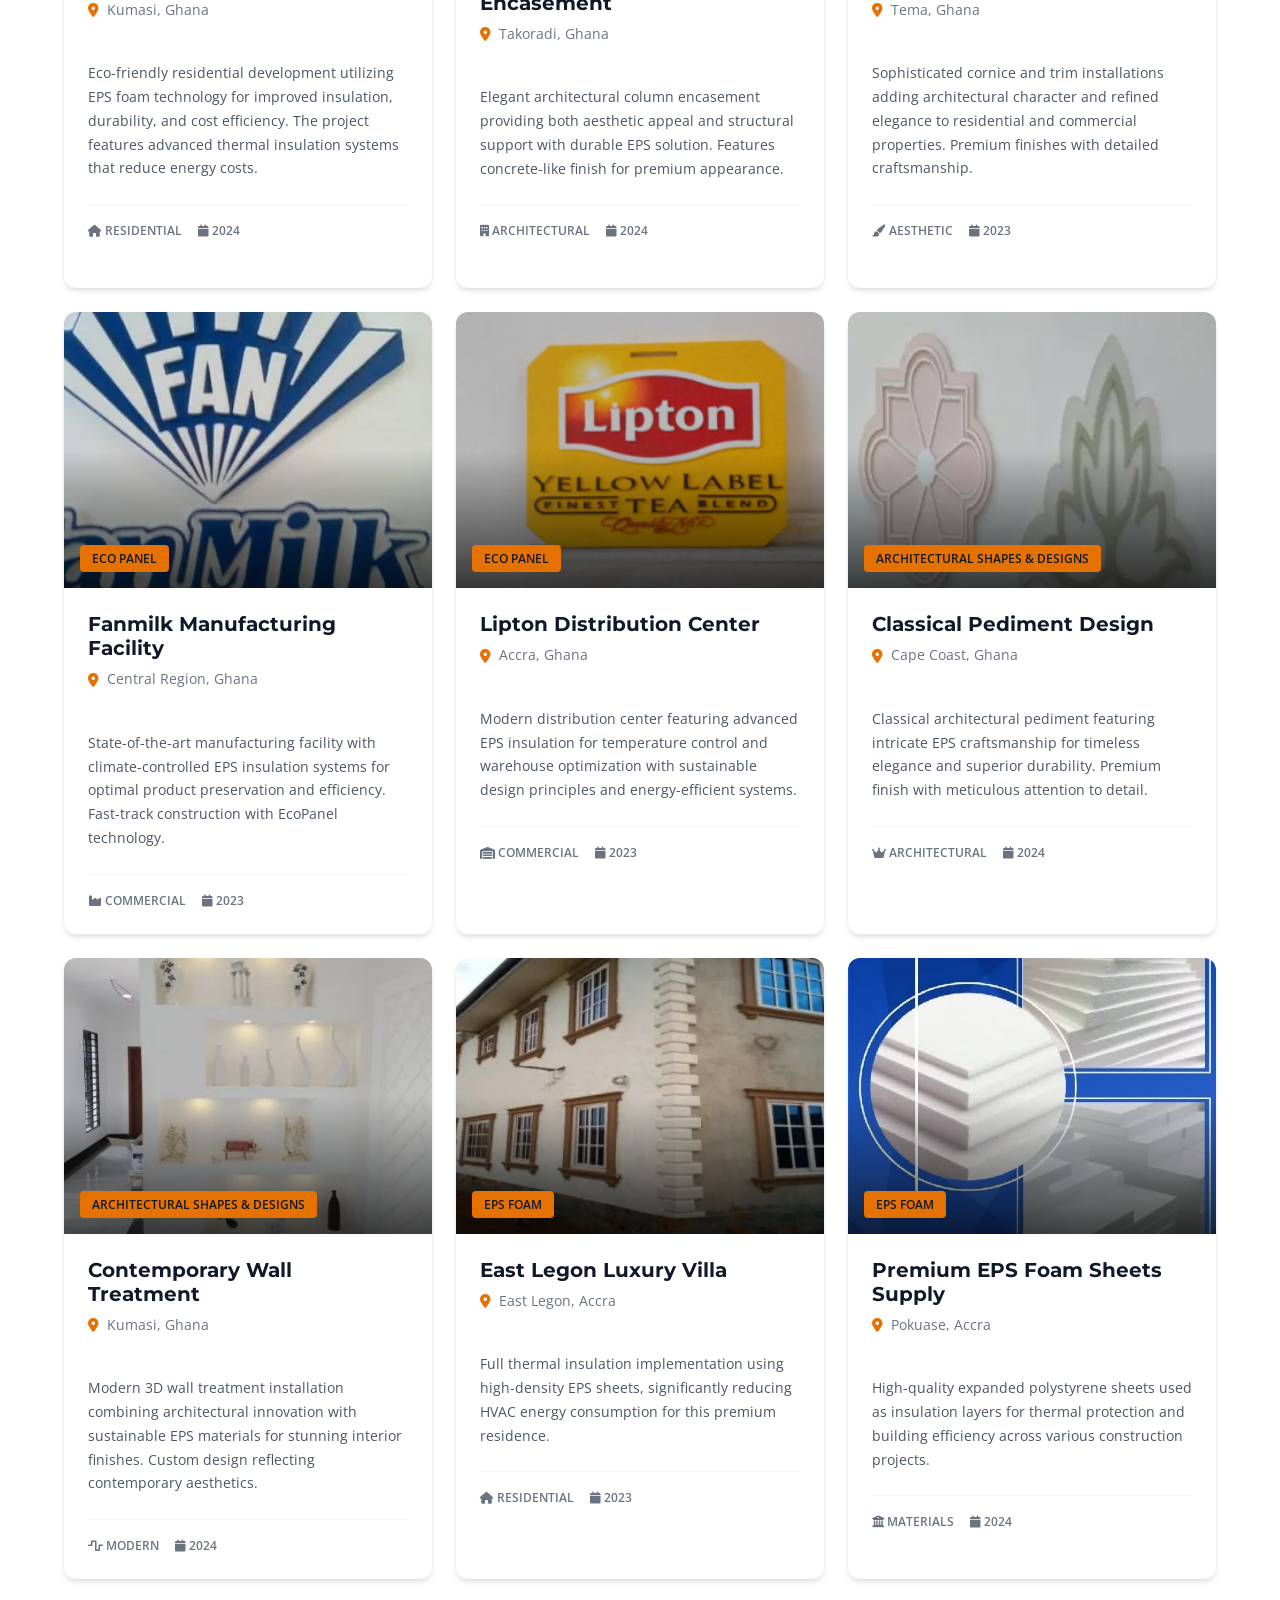
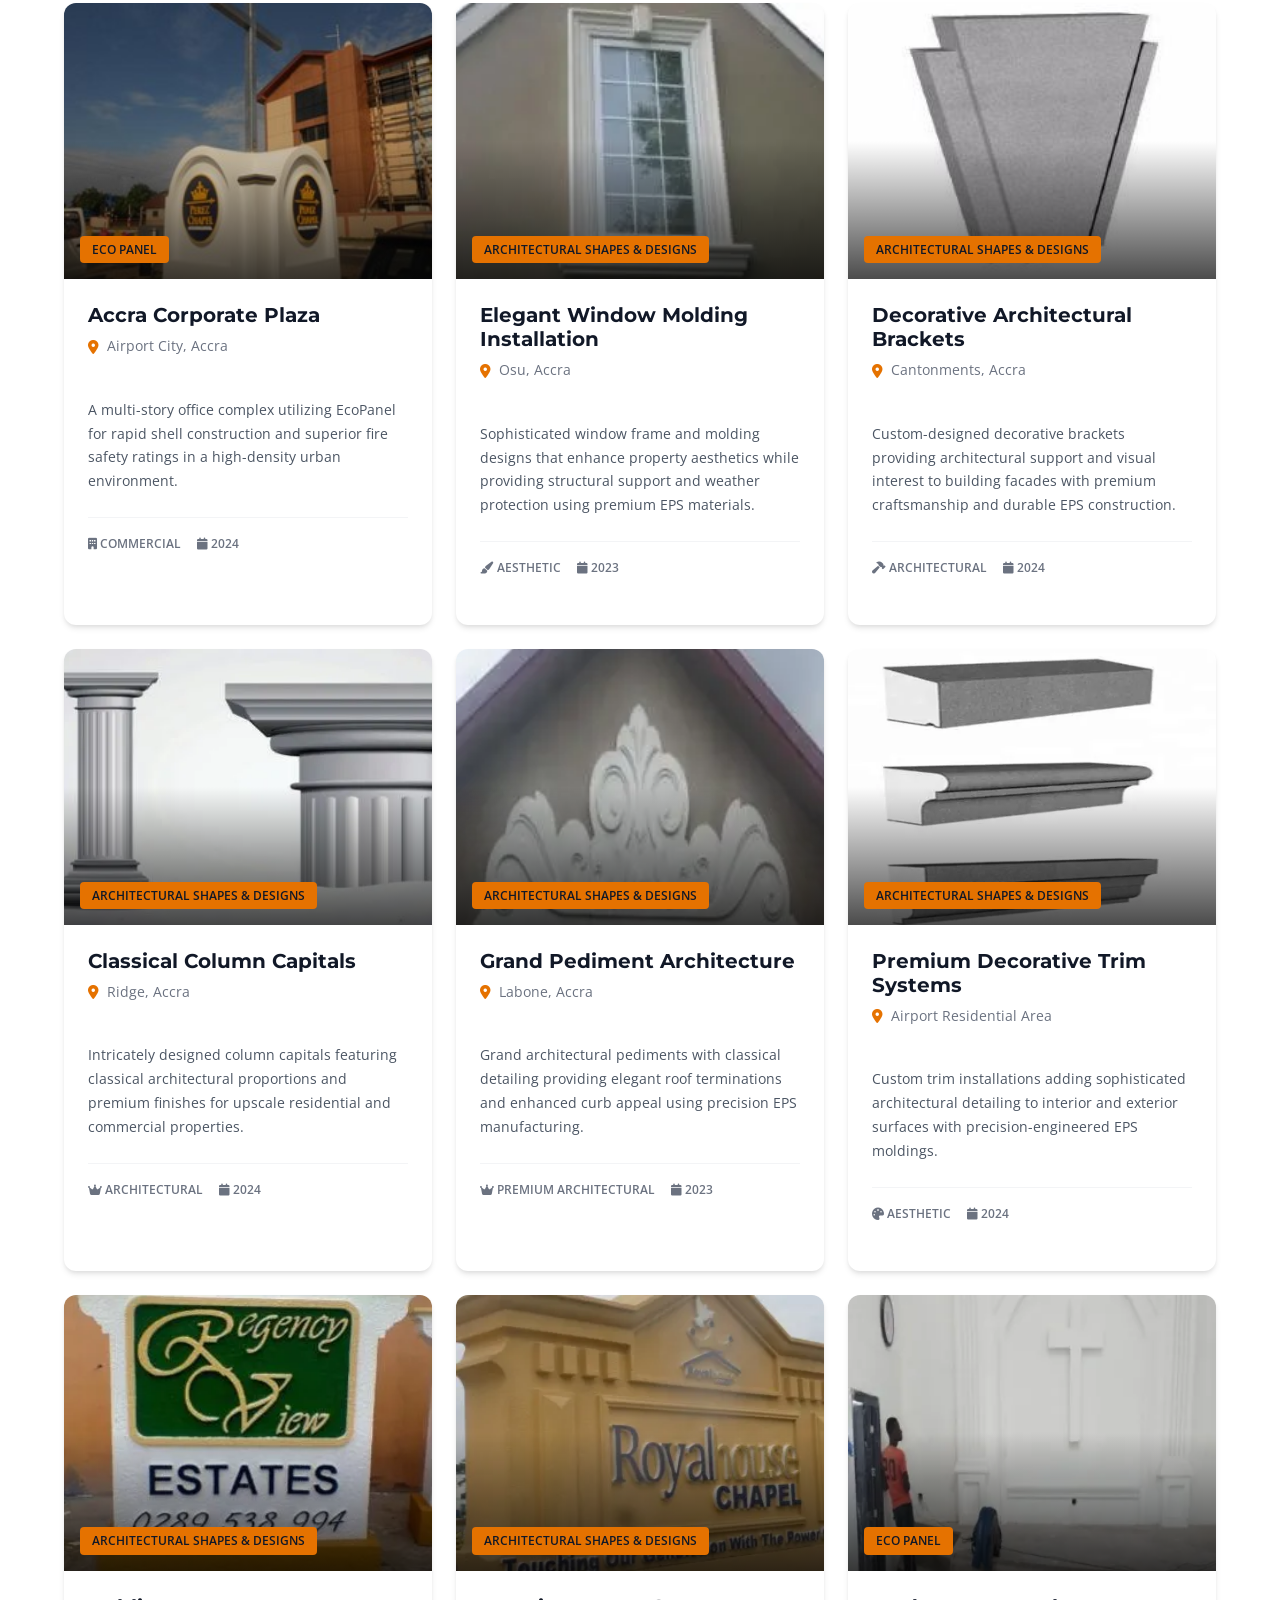
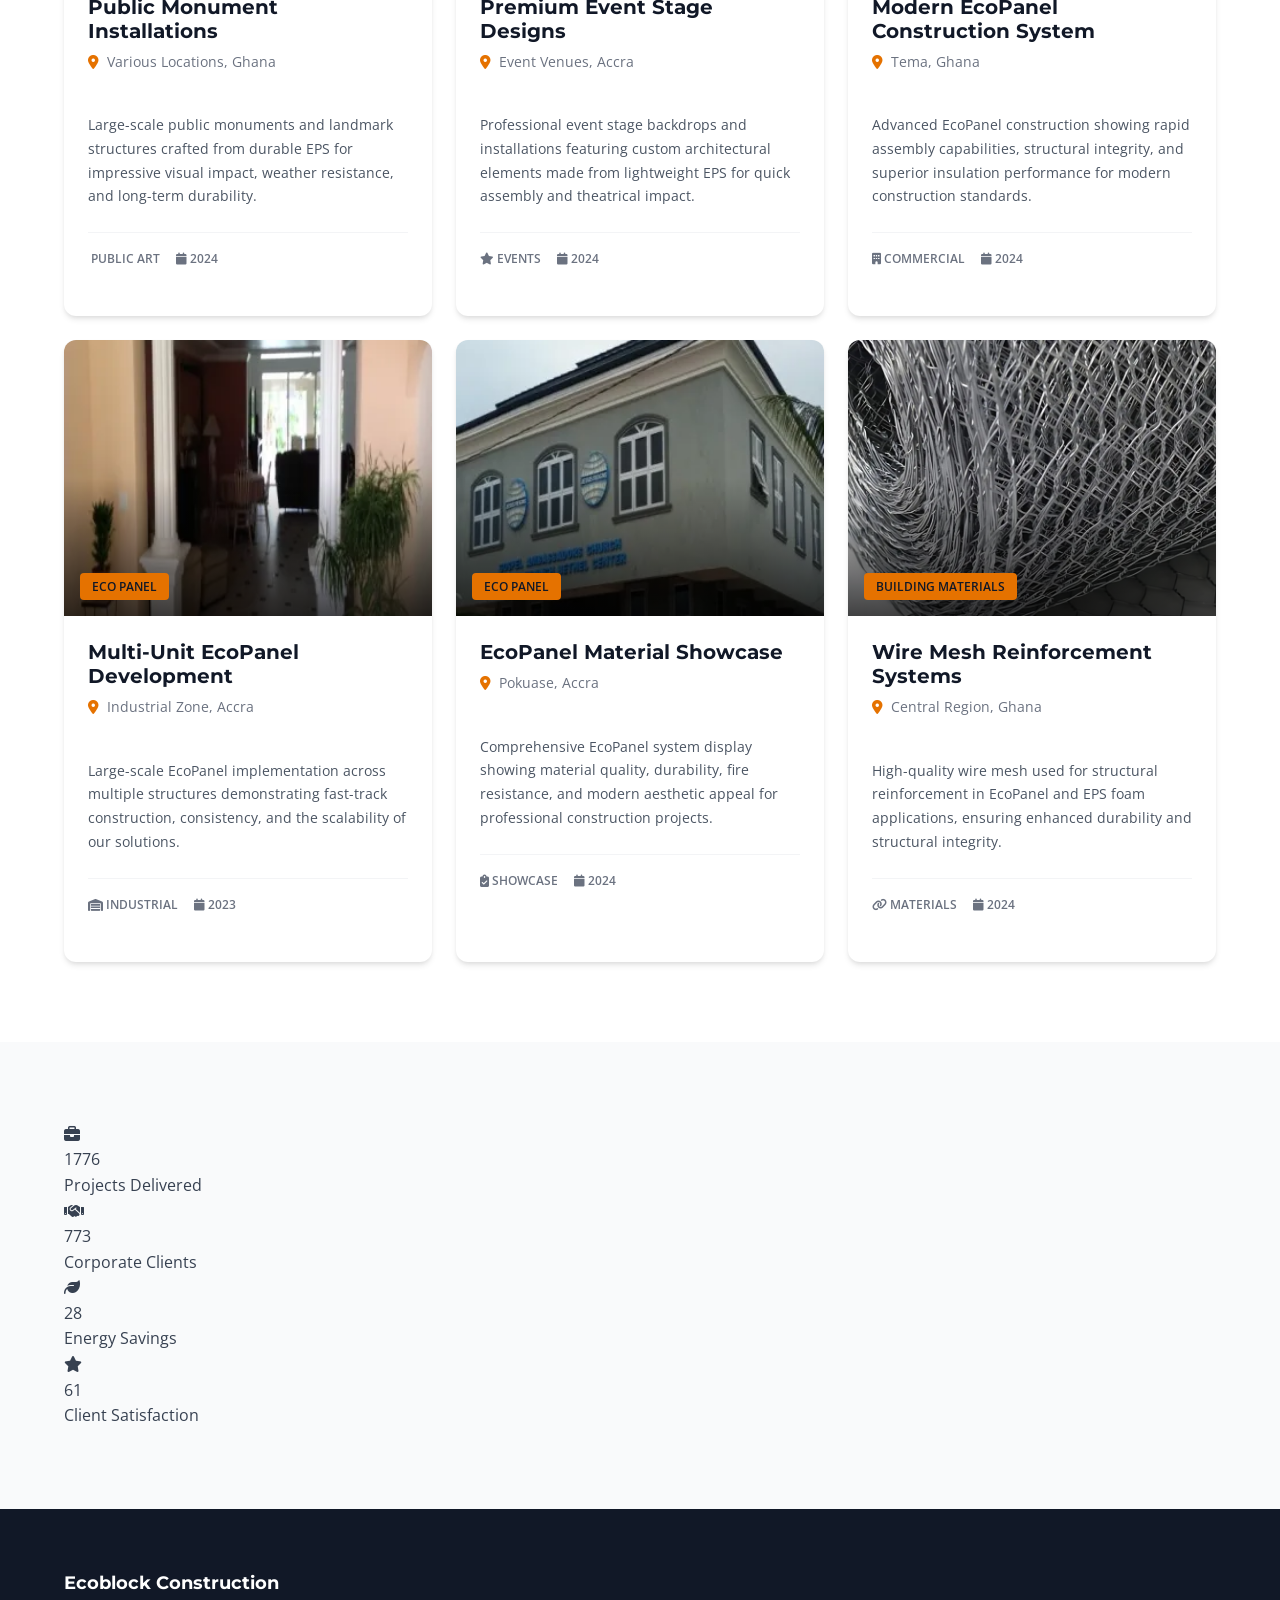
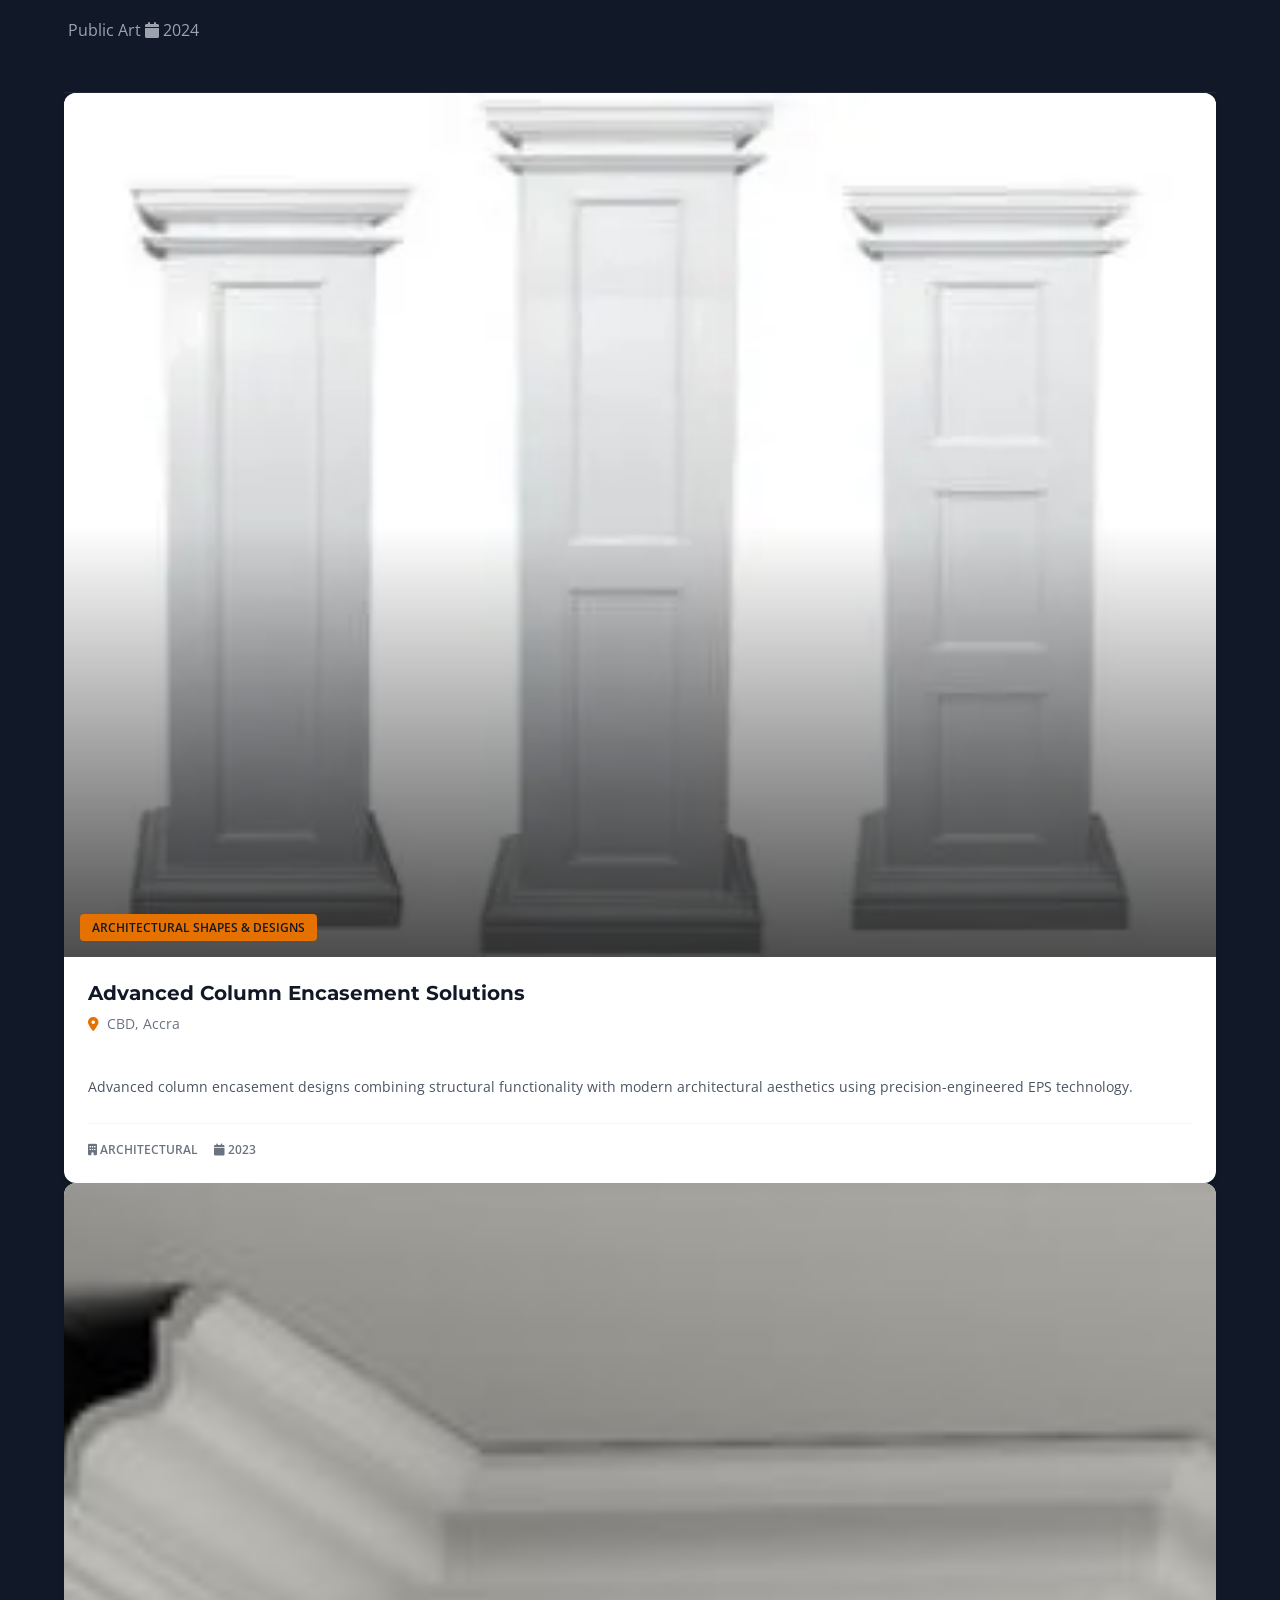
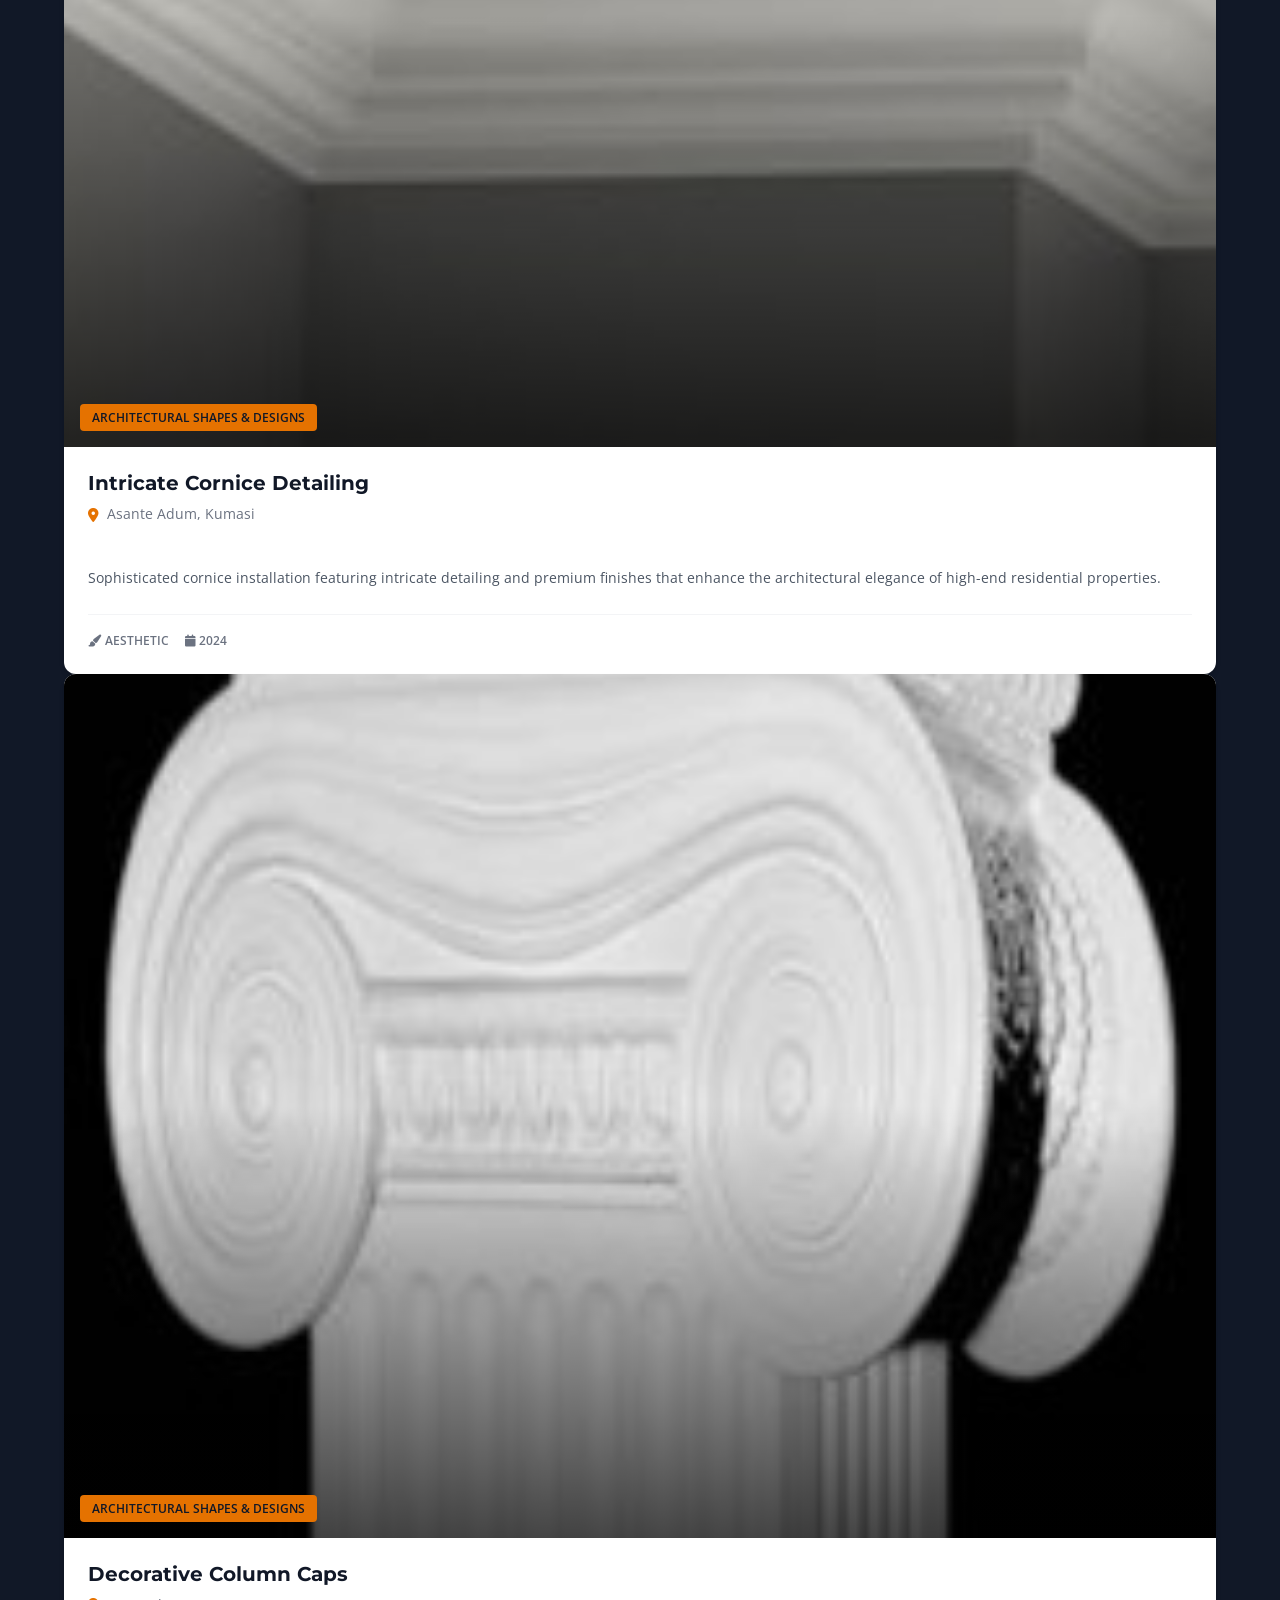
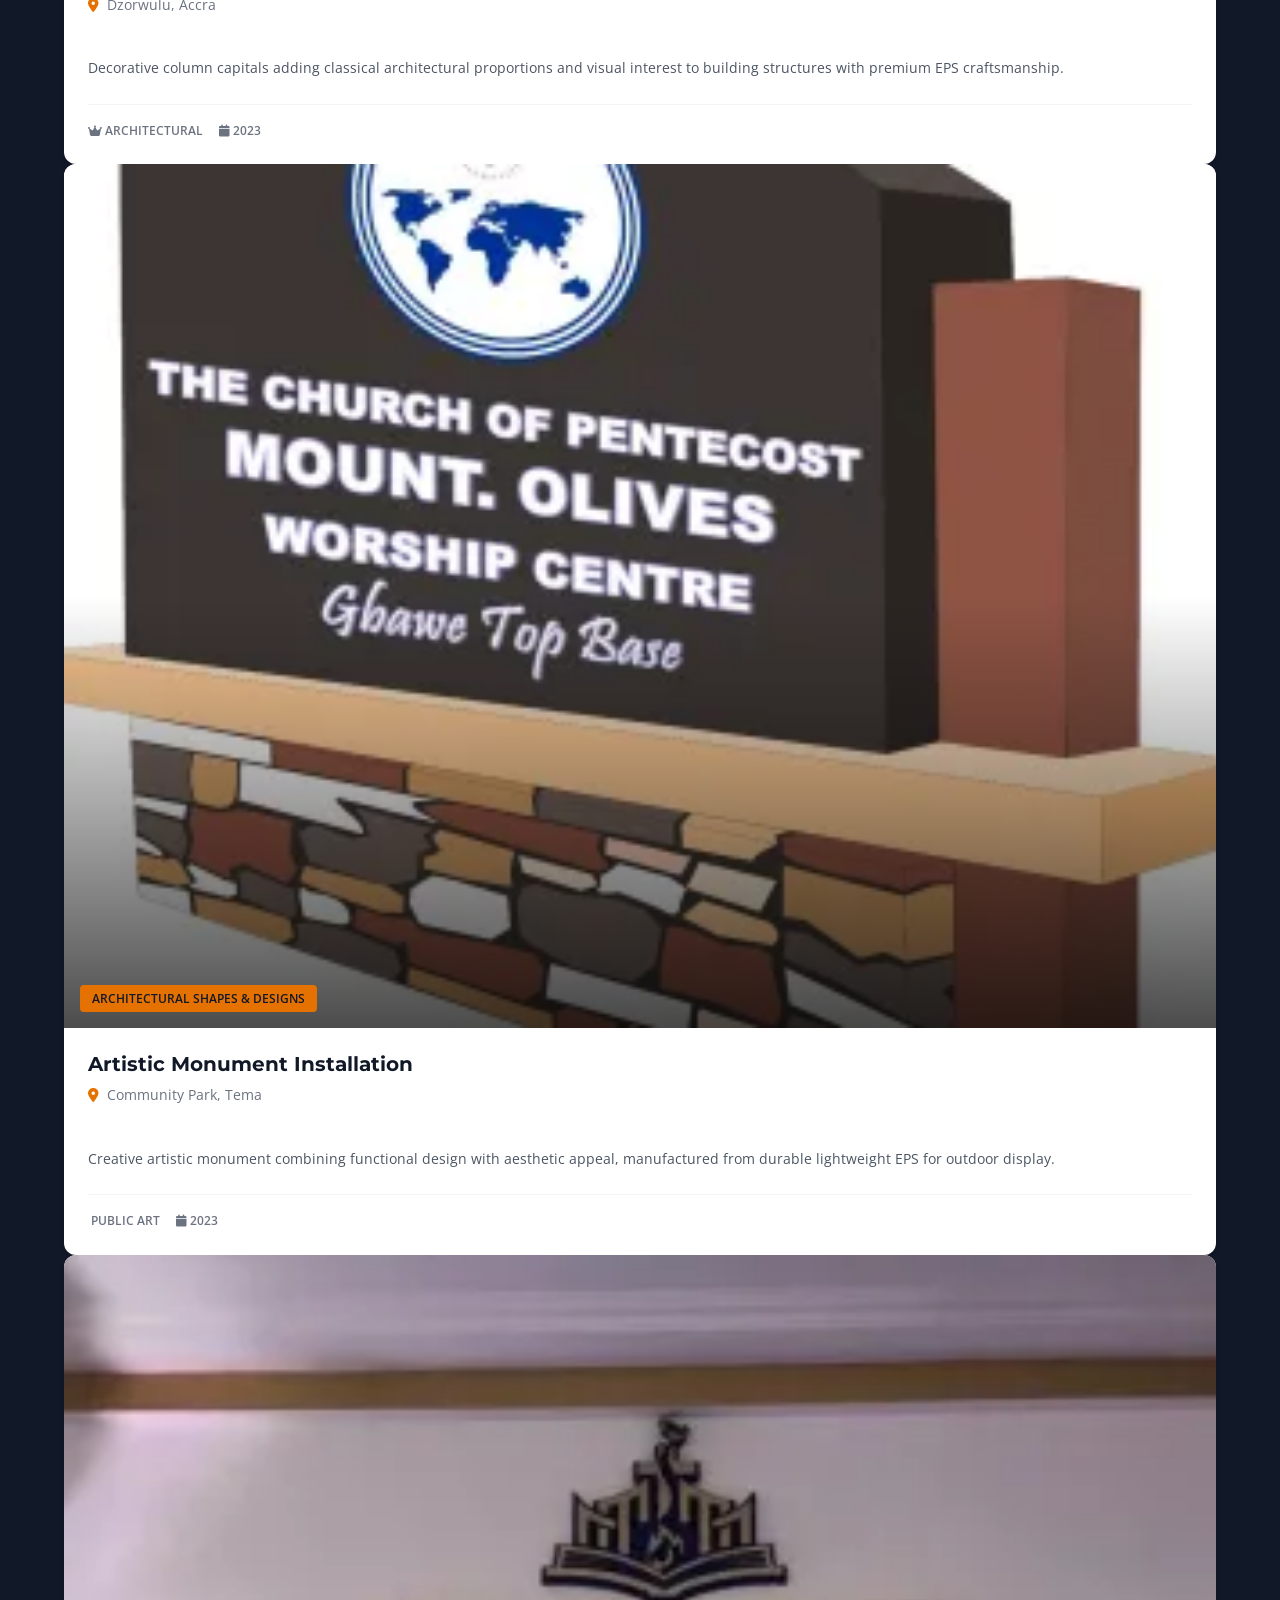
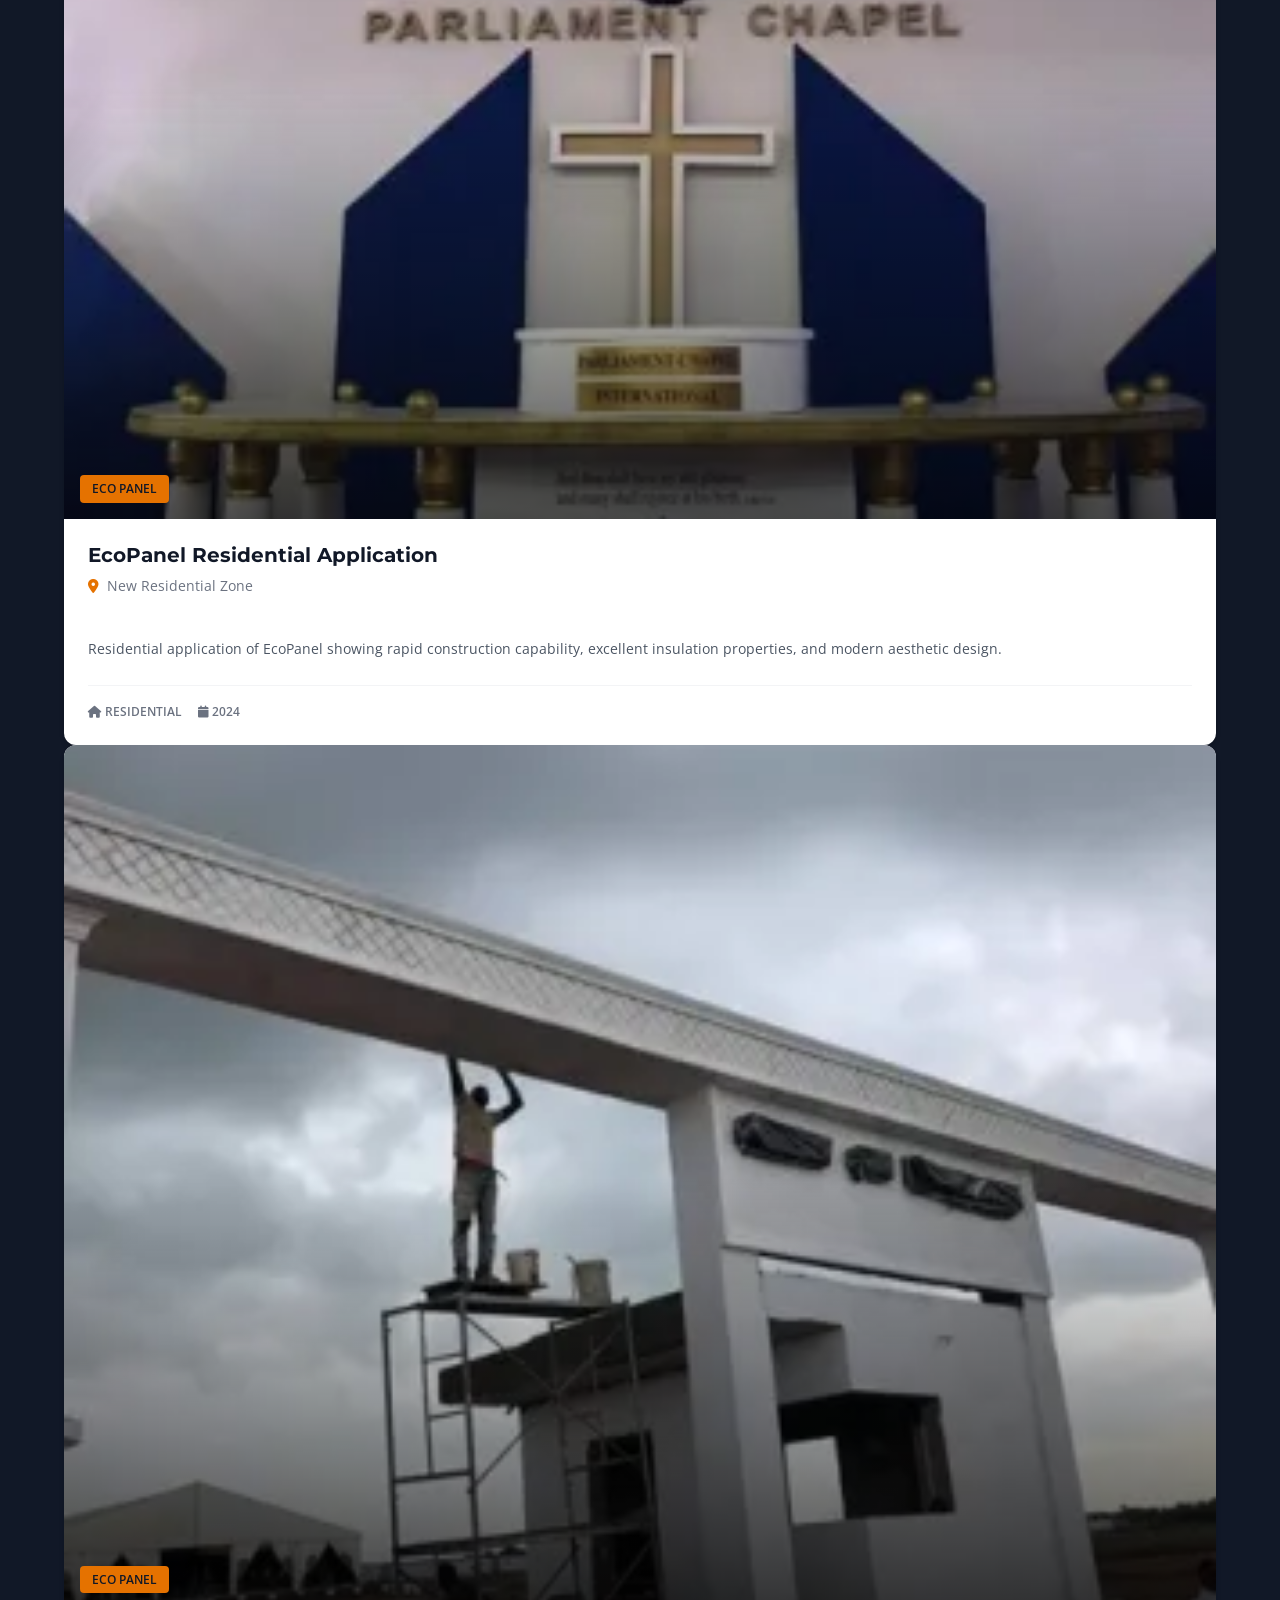
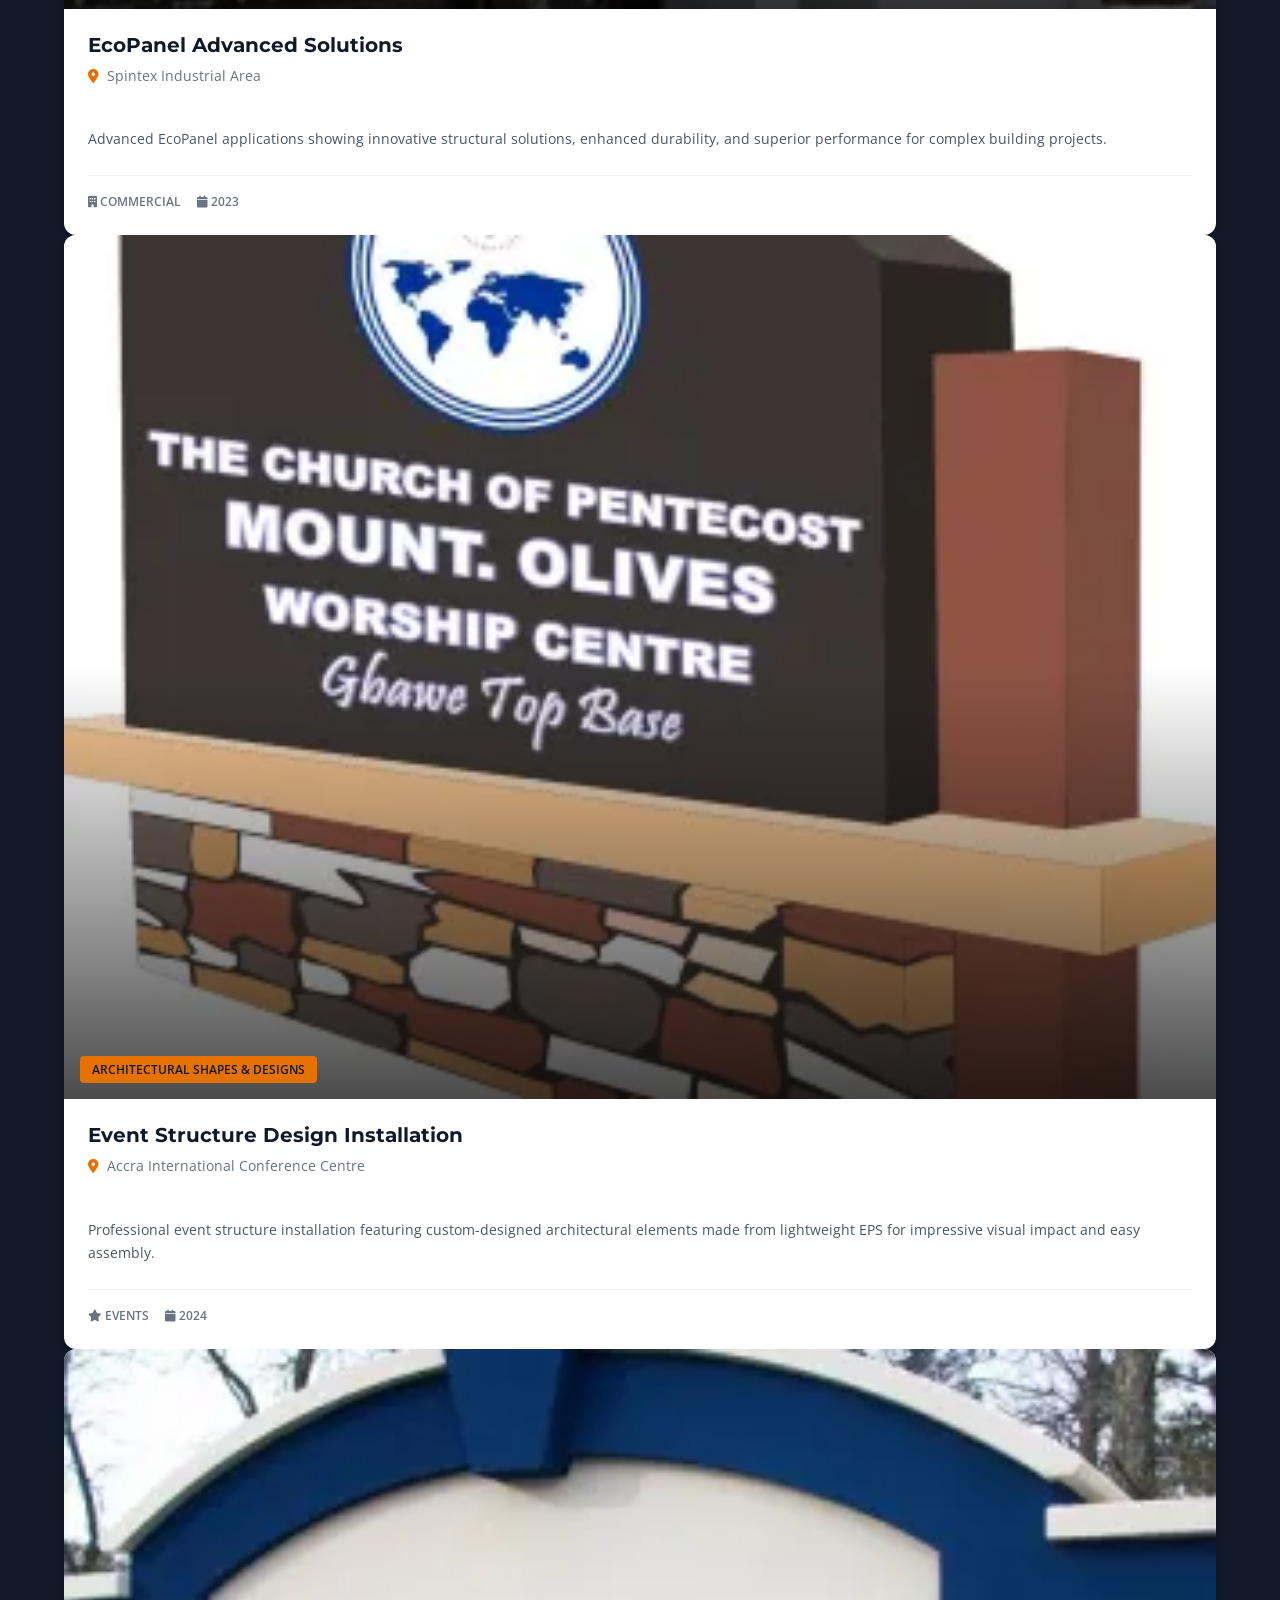
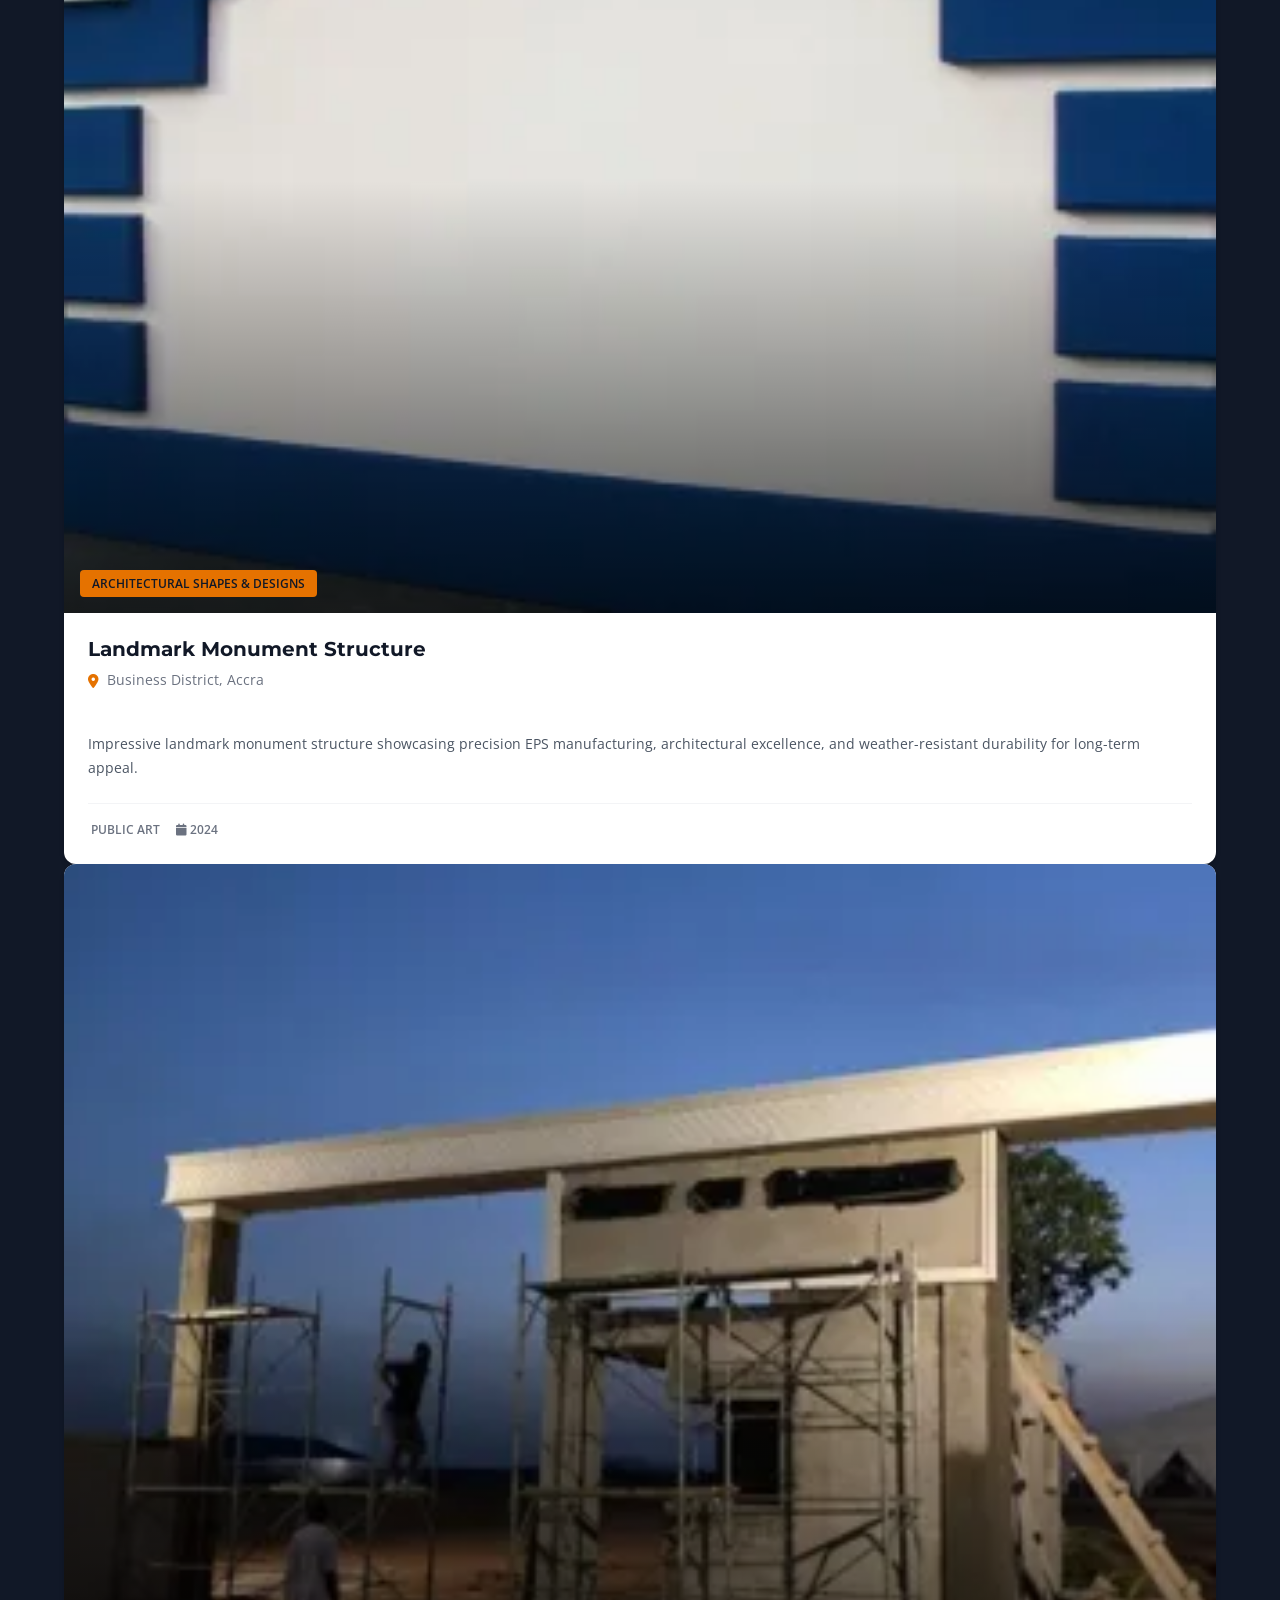
==== commit 04b717ec: "duplicate image removal" ====
--- a/projects.html
+++ b/projects.html
@@ -675,27 +675,63 @@
                             </div>
                         </div>
                     </article>
-
-                    <!-- Additional Monuments -->
-                    <article class="project-card" data-category="infrastructure">
-                        <div class="project-card__image">
-                            <img src="assets/projects-images/monum-2.webp" 
-                                 alt="Sculptural EPS Monument" 
-                                 loading="lazy">
-                            <div class="project-card__overlay">
-                                <span class="project-card__category">Architectural Shapes & Designs</span>
-                            </div>
-                        </div>
-                        <div class="project-card__content">
-                            <h3 class="project-card__title">Sculptural Monument Design</h3>
-                            <p class="project-card__location">
-                                <i class="fas fa-map-marker-alt"></i> Downtown Accra
-                            </p>
-                            <p class="project-card__description">
-                                Artistic sculptural monument showcasing creative EPS craftsmanship with intricate 
-                                details, weather-resistant finishes, and striking visual presence.
-                            </p>
-                            <div class="project-card__details">
+                </div>
+            </div>
+        </section>
+
+        <!-- Stats Section -->
+        <section class="projects-stats section section--gray">
+            <div class="container">
+                <div class="stats__grid">
+                    <div class="stat-card">
+                            <i class="fas fa-briefcase"></i>
+                        </div>
+                        <div class="stat-card__content">
+                            <div class="stat-card__number" data-count="2847">0</div>
+                            <span class="stat-card__label">Projects Delivered</span>
+                        </div>
+                    </div>
+
+                    <div class="stat-card">
+                        <div class="stat-card__icon">
+                            <i class="fas fa-handshake"></i>
+                        </div>
+                        <div class="stat-card__content">
+                            <div class="stat-card__number" data-count="1240">0</div>
+                            <span class="stat-card__label">Corporate Clients</span>
+                        </div>
+                    </div>
+
+                    <div class="stat-card">
+                        <div class="stat-card__icon">
+                            <i class="fas fa-leaf"></i>
+                        </div>
+                        <div class="stat-card__content">
+                            <div class="stat-card__number" data-count="45">45%</div>
+                            <span class="stat-card__label">Energy Savings</span>
+                        </div>
+                    </div>
+
+                    <div class="stat-card">
+                        <div class="stat-card__icon">
+                            <i class="fas fa-star"></i>
+                        </div>
+                        <div class="stat-card__content">
+                            <div class="stat-card__number" data-count="99">99%</div>
+                            <span class="stat-card__label">Client Satisfaction</span>
+                        </div>
+                    </div>
+                </div>
+            </div>
+        </section>
+    </main>
+
+    <!-- Footer -->
+    <footer class="footer">
+        <div class="container">
+            <div class="footer__grid">
+                <div class="footer__column">
+                    <h3 class="footer__title">Ecoblock Construction</h3>
                                 <span class="project-card__detail"><i class="fas fa-statue"></i> Public Art</span>
                                 <span class="project-card__detail"><i class="fas fa-calendar"></i> 2024</span>
                             </div>
@@ -1140,10 +1176,8 @@
                         </div>
                     </article>
 
-                    <!-- Architectural Shapes - Brackets -->
-                    <article class="project-card" data-category="commercial">
-                        <div class="project-card__image">
-                            <img src="assets/projects-images/Brackets.jpg" 
+        <!-- CTA Section -->
+        <section class="cta section"> 
                                  alt="Decorative Architectural Brackets" 
                                  loading="lazy">
                             <div class="project-card__overlay">
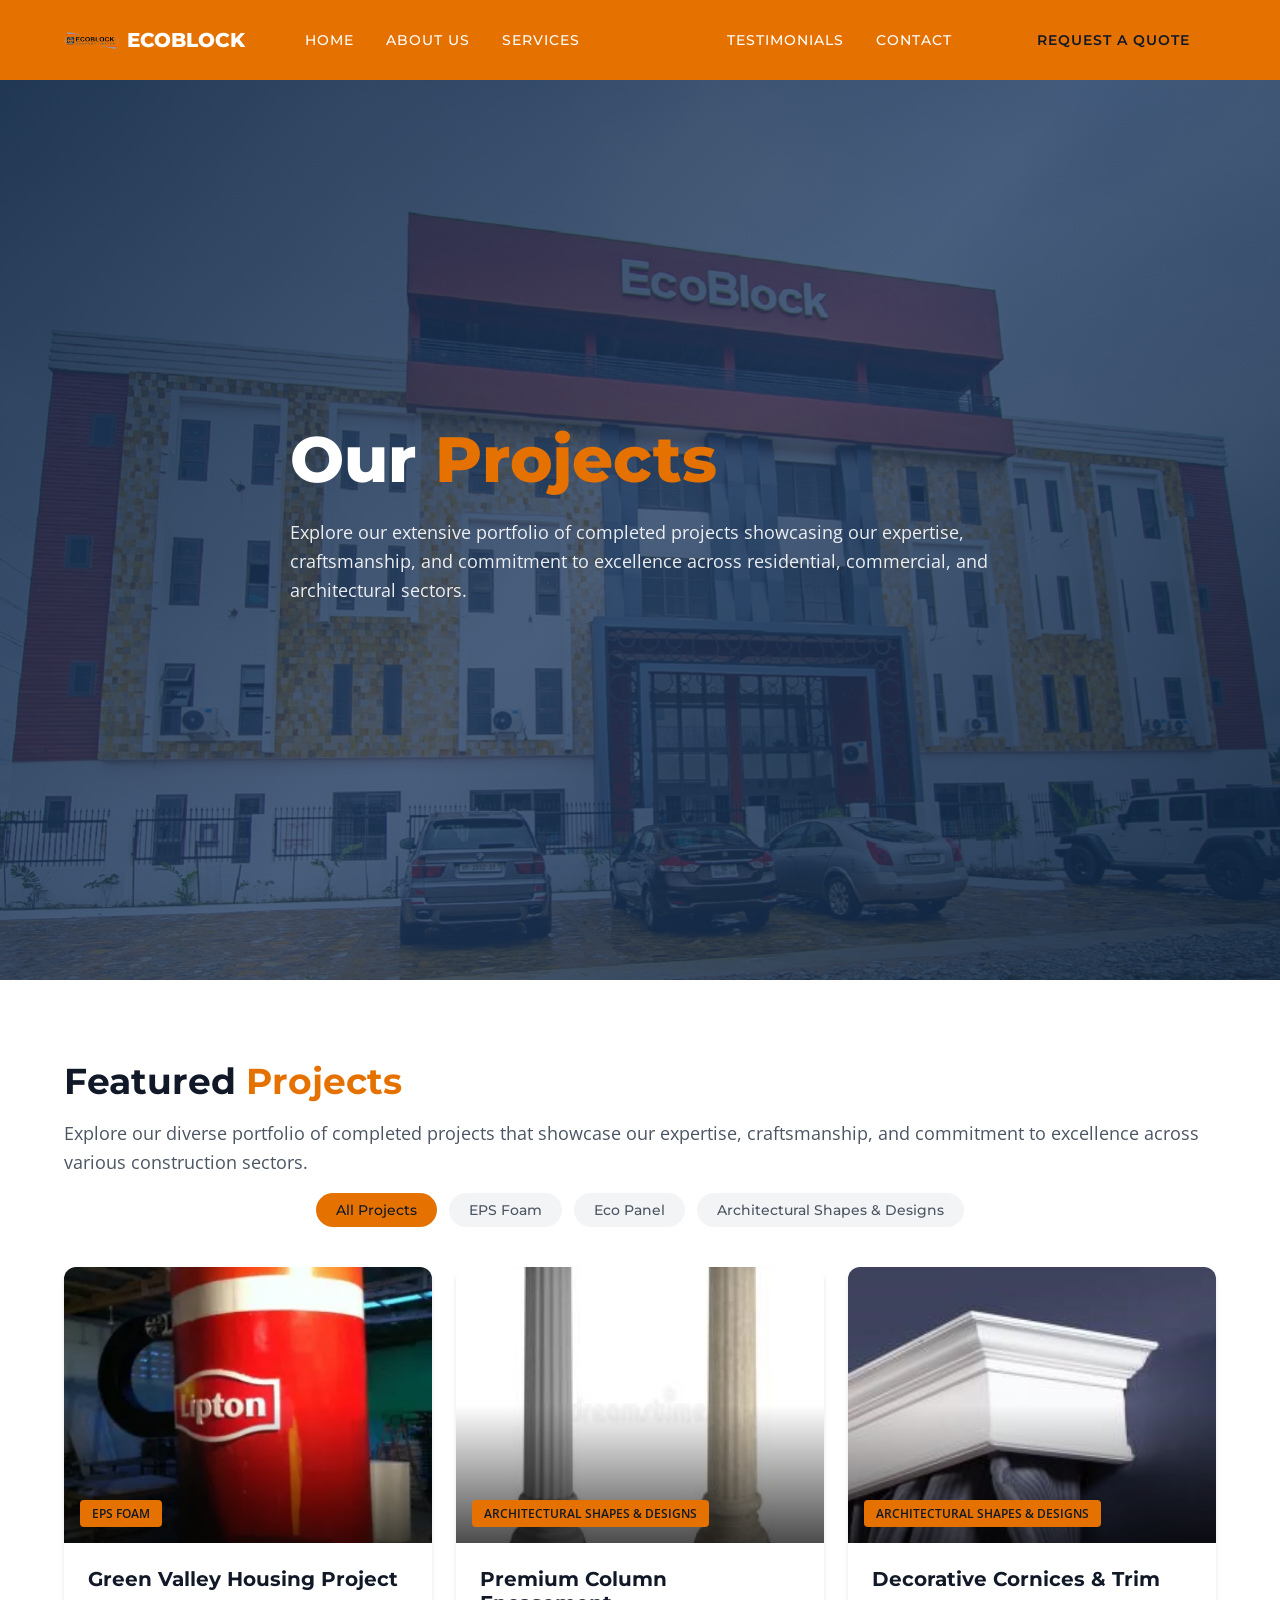
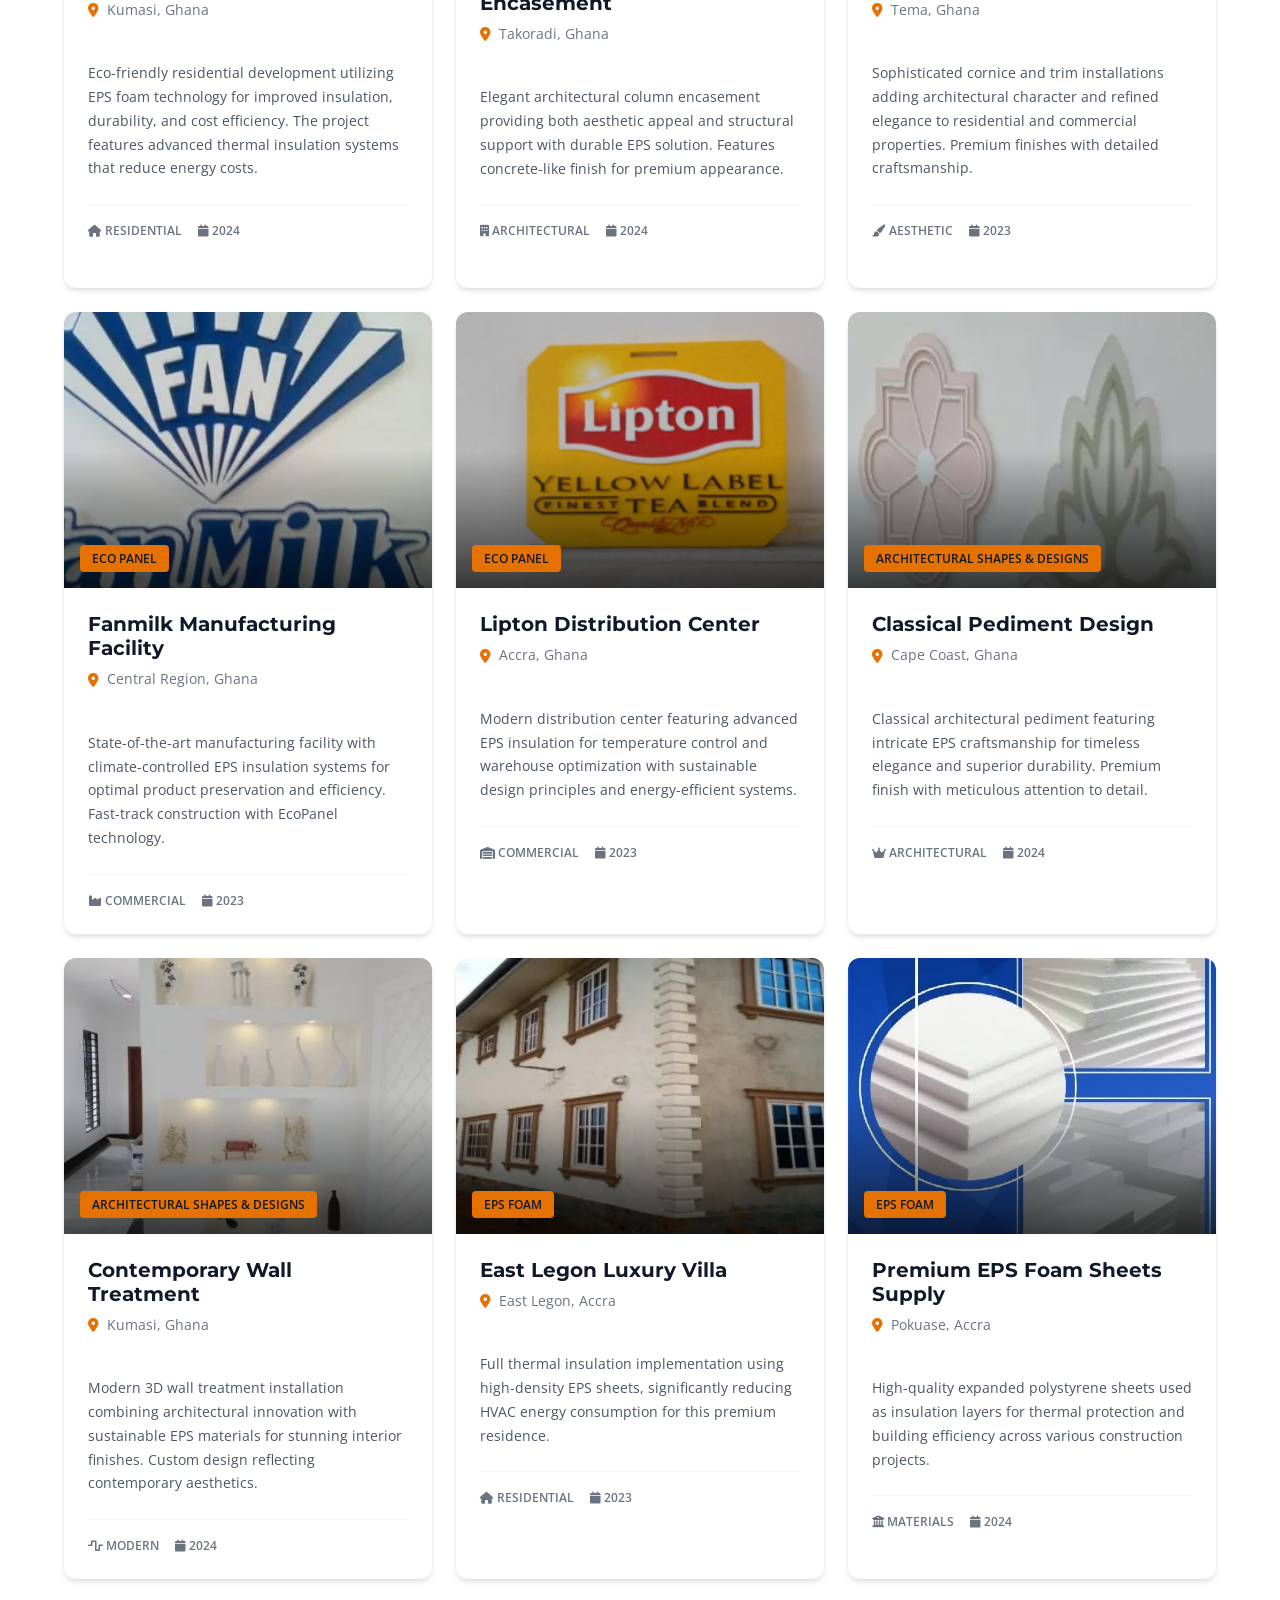
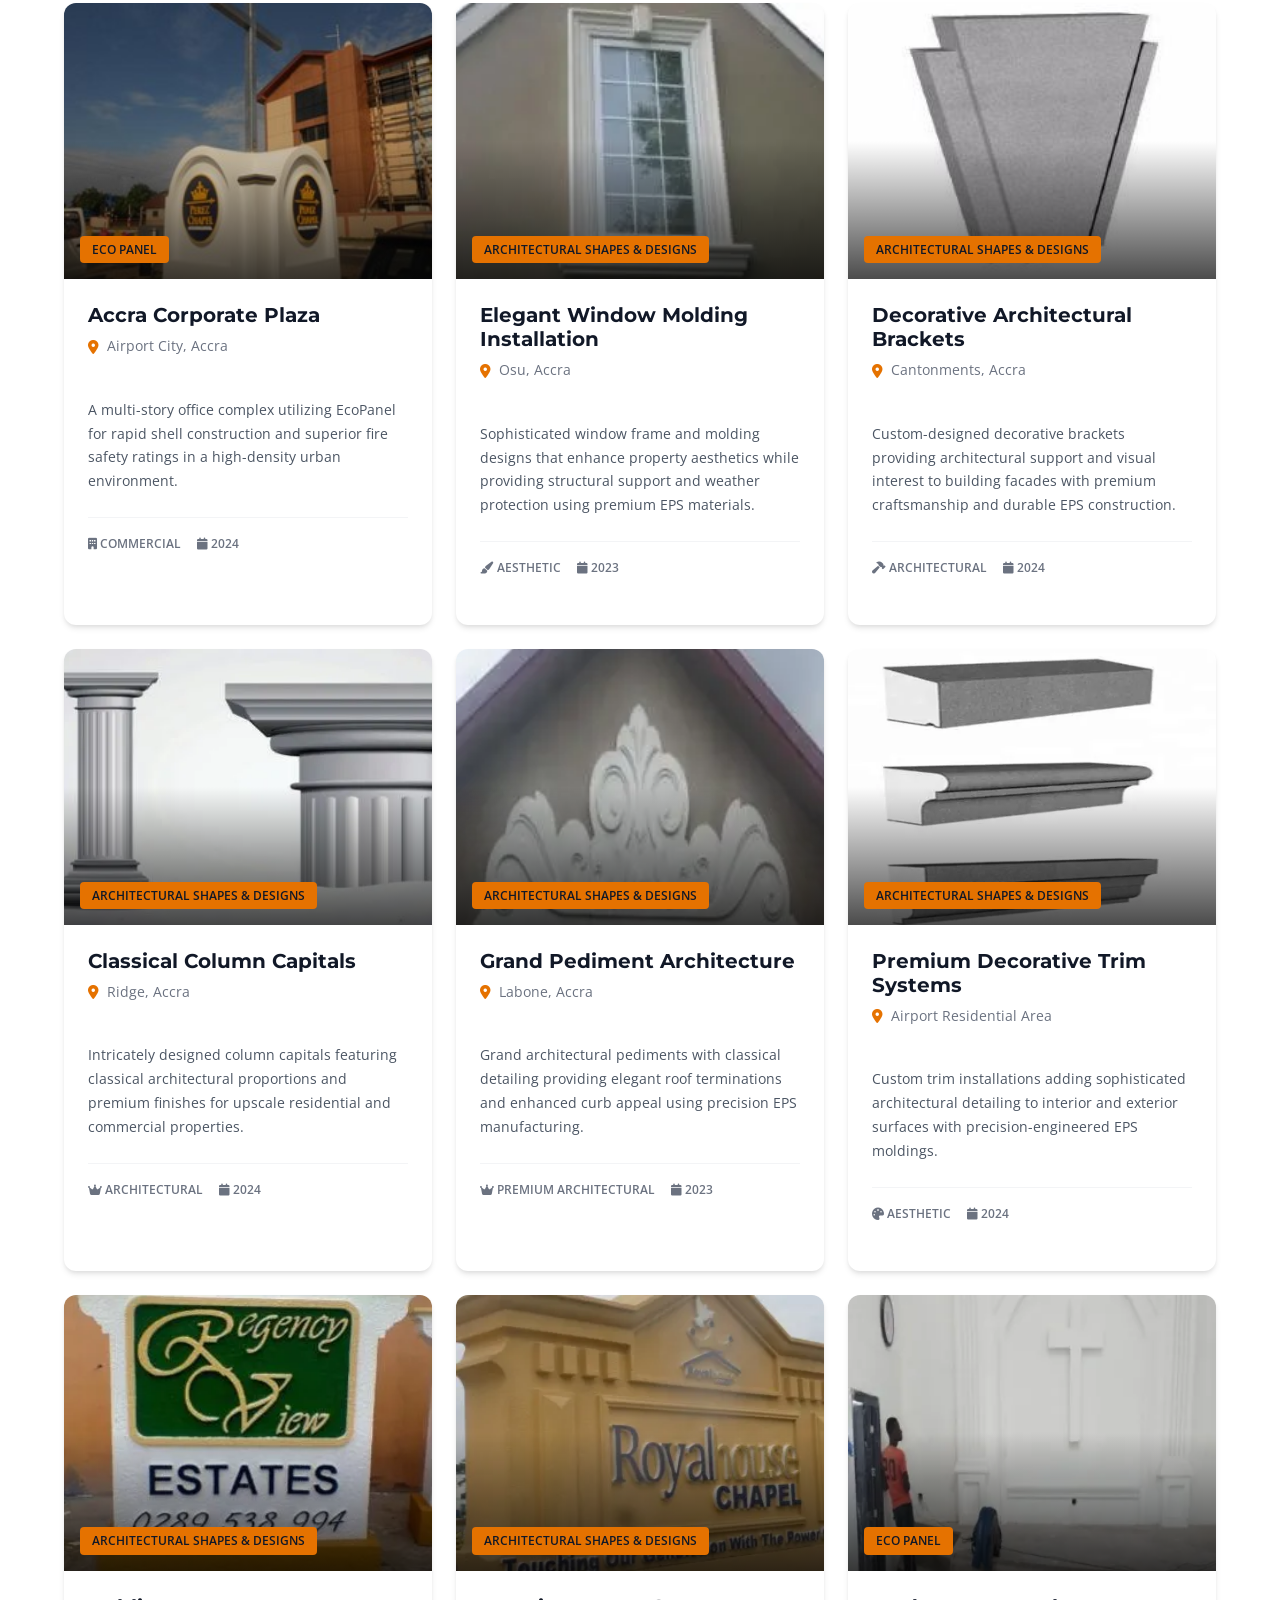
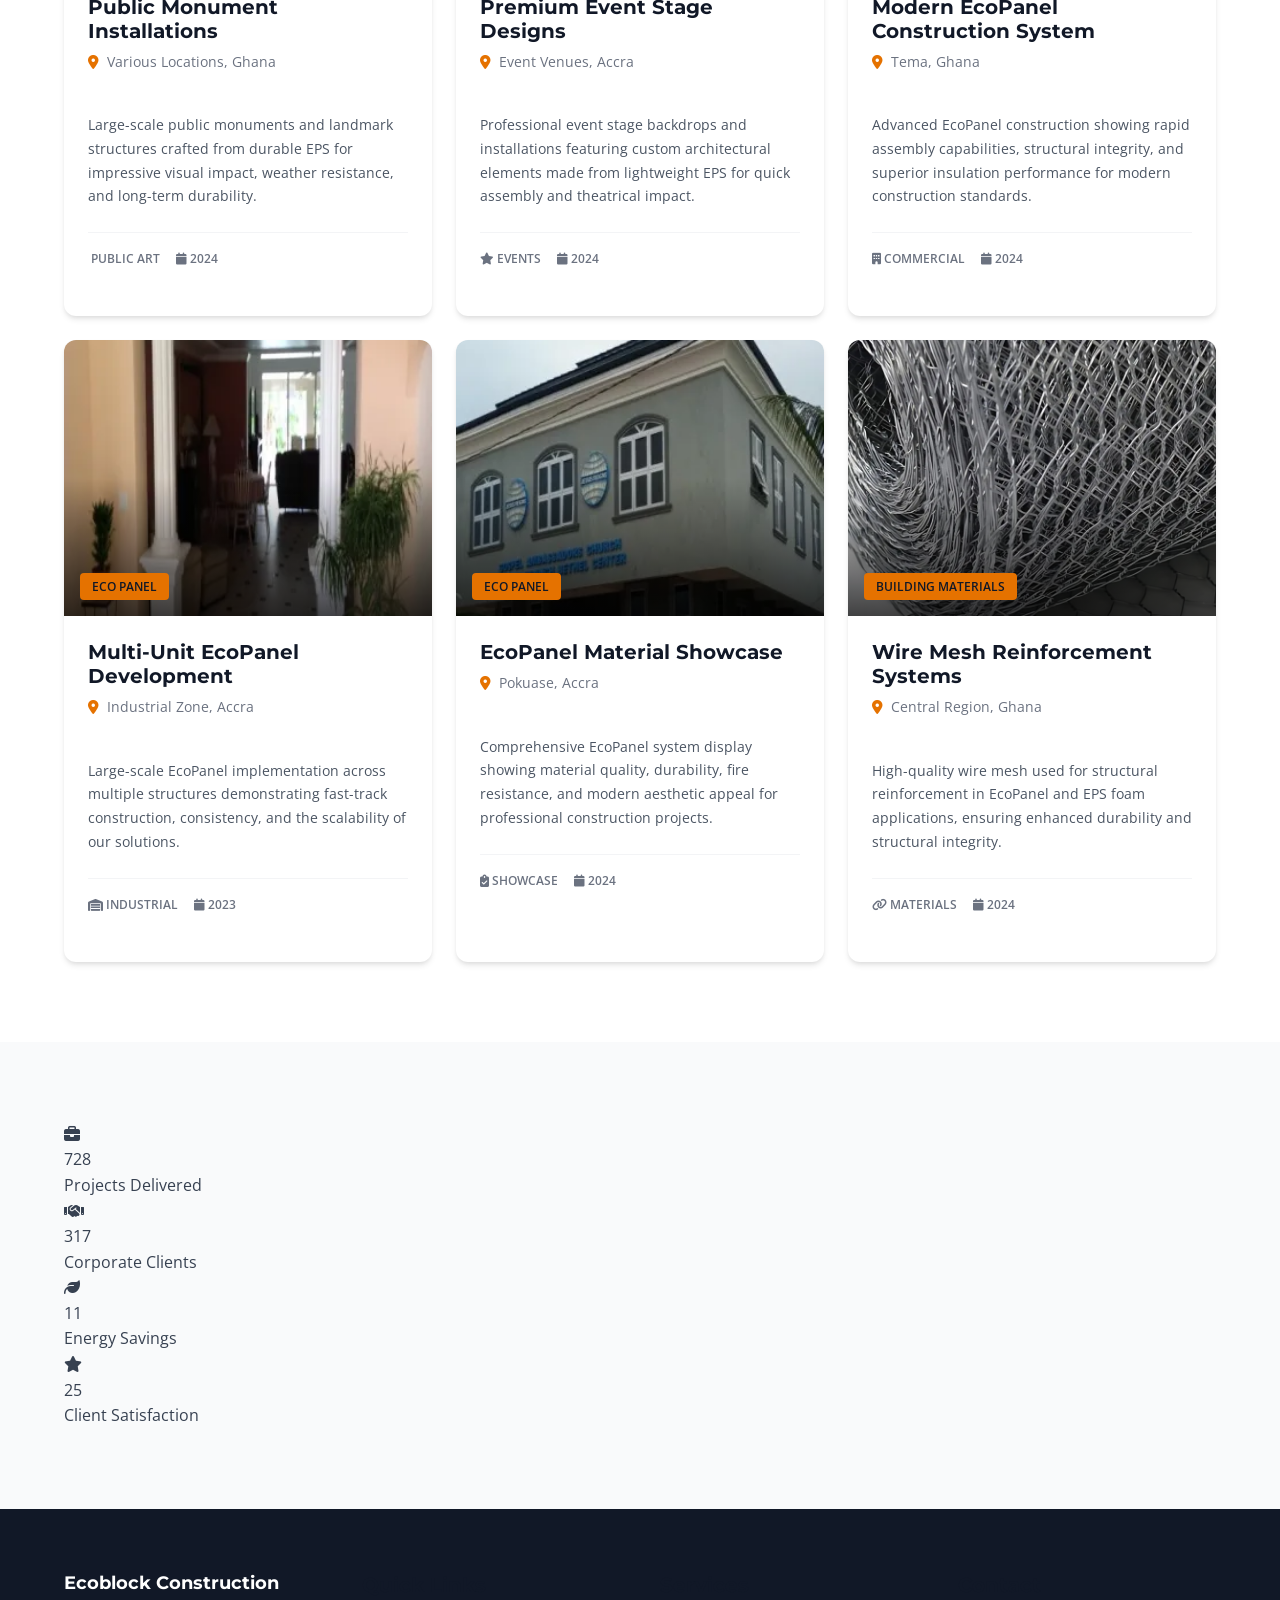
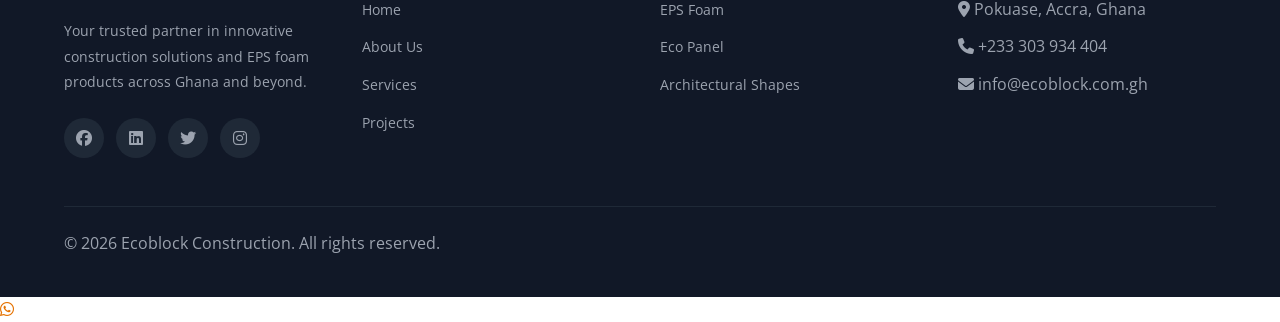
==== commit 80947c53: "removal of duplicates" ====
--- a/projects.html
+++ b/projects.html
@@ -732,812 +732,6 @@
             <div class="footer__grid">
                 <div class="footer__column">
                     <h3 class="footer__title">Ecoblock Construction</h3>
-                                <span class="project-card__detail"><i class="fas fa-statue"></i> Public Art</span>
-                                <span class="project-card__detail"><i class="fas fa-calendar"></i> 2024</span>
-                            </div>
-                        </div>
-                    </article>
-
-                    <!-- Column Encasement Variant -->
-                    <article class="project-card" data-category="infrastructure">
-                        <div class="project-card__image">
-                            <img src="assets/projects-images/Column-Encasement-2.webp" 
-                                 alt="Premium Column Encasement Variant" 
-                                 loading="lazy">
-                            <div class="project-card__overlay">
-                                <span class="project-card__category">Architectural Shapes & Designs</span>
-                            </div>
-                        </div>
-                        <div class="project-card__content">
-                            <h3 class="project-card__title">Advanced Column Encasement Solutions</h3>
-                            <p class="project-card__location">
-                                <i class="fas fa-map-marker-alt"></i> CBD, Accra
-                            </p>
-                            <p class="project-card__description">
-                                Advanced column encasement designs combining structural functionality with modern 
-                                architectural aesthetics using precision-engineered EPS technology.
-                            </p>
-                            <div class="project-card__details">
-                                <span class="project-card__detail"><i class="fas fa-building"></i> Architectural</span>
-                                <span class="project-card__detail"><i class="fas fa-calendar"></i> 2023</span>
-                            </div>
-                        </div>
-                    </article>
-
-                    <!-- Cornices Variant -->
-                    <article class="project-card" data-category="infrastructure">
-                        <div class="project-card__image">
-                            <img src="assets/projects-images/Cornices-2.jpg" 
-                                 alt="Premium Cornices Design Variant" 
-                                 loading="lazy">
-                            <div class="project-card__overlay">
-                                <span class="project-card__category">Architectural Shapes & Designs</span>
-                            </div>
-                        </div>
-                        <div class="project-card__content">
-                            <h3 class="project-card__title">Intricate Cornice Detailing</h3>
-                            <p class="project-card__location">
-                                <i class="fas fa-map-marker-alt"></i> Asante Adum, Kumasi
-                            </p>
-                            <p class="project-card__description">
-                                Sophisticated cornice installation featuring intricate detailing and premium finishes 
-                                that enhance the architectural elegance of high-end residential properties.
-                            </p>
-                            <div class="project-card__details">
-                                <span class="project-card__detail"><i class="fas fa-paint-brush"></i> Aesthetic</span>
-                                <span class="project-card__detail"><i class="fas fa-calendar"></i> 2024</span>
-                            </div>
-                        </div>
-                    </article>
-
-                    <!-- Column Cap Variant -->
-                    <article class="project-card" data-category="infrastructure">
-                        <div class="project-card__image">
-                            <img src="assets/projects-images/Column-Cap-2.jpg" 
-                                 alt="Decorative Column Cap Design" 
-                                 loading="lazy">
-                            <div class="project-card__overlay">
-                                <span class="project-card__category">Architectural Shapes & Designs</span>
-                            </div>
-                        </div>
-                        <div class="project-card__content">
-                            <h3 class="project-card__title">Decorative Column Caps</h3>
-                            <p class="project-card__location">
-                                <i class="fas fa-map-marker-alt"></i> Dzorwulu, Accra
-                            </p>
-                            <p class="project-card__description">
-                                Decorative column capitals adding classical architectural proportions and visual 
-                                interest to building structures with premium EPS craftsmanship.
-                            </p>
-                            <div class="project-card__details">
-                                <span class="project-card__detail"><i class="fas fa-crown"></i> Architectural</span>
-                                <span class="project-card__detail"><i class="fas fa-calendar"></i> 2023</span>
-                            </div>
-                        </div>
-                    </article>
-
-                    <!-- More Monuments -->
-                    <article class="project-card" data-category="infrastructure">
-                        <div class="project-card__image">
-                            <img src="assets/projects-images/monum-3.webp" 
-                                 alt="Artistic Monument Installation" 
-                                 loading="lazy">
-                            <div class="project-card__overlay">
-                                <span class="project-card__category">Architectural Shapes & Designs</span>
-                            </div>
-                        </div>
-                        <div class="project-card__content">
-                            <h3 class="project-card__title">Artistic Monument Installation</h3>
-                            <p class="project-card__location">
-                                <i class="fas fa-map-marker-alt"></i> Community Park, Tema
-                            </p>
-                            <p class="project-card__description">
-                                Creative artistic monument combining functional design with aesthetic appeal, 
-                                manufactured from durable lightweight EPS for outdoor display.
-                            </p>
-                            <div class="project-card__details">
-                                <span class="project-card__detail"><i class="fas fa-statue"></i> Public Art</span>
-                                <span class="project-card__detail"><i class="fas fa-calendar"></i> 2023</span>
-                            </div>
-                        </div>
-                    </article>
-
-                    <!-- More EcoPanel -->
-                    <article class="project-card" data-category="commercial">
-                        <div class="project-card__image">
-                            <img src="assets/projects-images/ecoblock-ecopanel-8.webp" 
-                                 alt="EcoPanel Residential Application" 
-                                 loading="lazy">
-                            <div class="project-card__overlay">
-                                <span class="project-card__category">Eco Panel</span>
-                            </div>
-                        </div>
-                        <div class="project-card__content">
-                            <h3 class="project-card__title">EcoPanel Residential Application</h3>
-                            <p class="project-card__location">
-                                <i class="fas fa-map-marker-alt"></i> New Residential Zone
-                            </p>
-                            <p class="project-card__description">
-                                Residential application of EcoPanel showing rapid construction capability, 
-                                excellent insulation properties, and modern aesthetic design.
-                            </p>
-                            <div class="project-card__details">
-                                <span class="project-card__detail"><i class="fas fa-home"></i> Residential</span>
-                                <span class="project-card__detail"><i class="fas fa-calendar"></i> 2024</span>
-                            </div>
-                        </div>
-                    </article>
-
-                    <!-- EcoPanel Variant -->
-                    <article class="project-card" data-category="commercial">
-                        <div class="project-card__image">
-                            <img src="assets/projects-images/ecoblock-ecopanel-9.webp" 
-                                 alt="EcoPanel Advanced Solutions" 
-                                 loading="lazy">
-                            <div class="project-card__overlay">
-                                <span class="project-card__category">Eco Panel</span>
-                            </div>
-                        </div>
-                        <div class="project-card__content">
-                            <h3 class="project-card__title">EcoPanel Advanced Solutions</h3>
-                            <p class="project-card__location">
-                                <i class="fas fa-map-marker-alt"></i> Spintex Industrial Area
-                            </p>
-                            <p class="project-card__description">
-                                Advanced EcoPanel applications showing innovative structural solutions, enhanced 
-                                durability, and superior performance for complex building projects.
-                            </p>
-                            <div class="project-card__details">
-                                <span class="project-card__detail"><i class="fas fa-building"></i> Commercial</span>
-                                <span class="project-card__detail"><i class="fas fa-calendar"></i> 2023</span>
-                            </div>
-                        </div>
-                    </article>
-
-                    <!-- Event Installation -->
-                    <article class="project-card" data-category="infrastructure">
-                        <div class="project-card__image">
-                            <img src="assets/projects-images/monum-3.webp" 
-                                 alt="Event Structure Design" 
-                                 loading="lazy">
-                            <div class="project-card__overlay">
-                                <span class="project-card__category">Architectural Shapes & Designs</span>
-                            </div>
-                        </div>
-                        <div class="project-card__content">
-                            <h3 class="project-card__title">Event Structure Design Installation</h3>
-                            <p class="project-card__location">
-                                <i class="fas fa-map-marker-alt"></i> Accra International Conference Centre
-                            </p>
-                            <p class="project-card__description">
-                                Professional event structure installation featuring custom-designed architectural 
-                                elements made from lightweight EPS for impressive visual impact and easy assembly.
-                            </p>
-                            <div class="project-card__details">
-                                <span class="project-card__detail"><i class="fas fa-star"></i> Events</span>
-                                <span class="project-card__detail"><i class="fas fa-calendar"></i> 2024</span>
-                            </div>
-                        </div>
-                    </article>
-
-                    <!-- More Monument Designs -->
-                    <article class="project-card" data-category="infrastructure">
-                        <div class="project-card__image">
-                            <img src="assets/projects-images/monum-4.webp" 
-                                 alt="Landmark Monument Structure" 
-                                 loading="lazy">
-                            <div class="project-card__overlay">
-                                <span class="project-card__category">Architectural Shapes & Designs</span>
-                            </div>
-                        </div>
-                        <div class="project-card__content">
-                            <h3 class="project-card__title">Landmark Monument Structure</h3>
-                            <p class="project-card__location">
-                                <i class="fas fa-map-marker-alt"></i> Business District, Accra
-                            </p>
-                            <p class="project-card__description">
-                                Impressive landmark monument structure showcasing precision EPS manufacturing, 
-                                architectural excellence, and weather-resistant durability for long-term appeal.
-                            </p>
-                            <div class="project-card__details">
-                                <span class="project-card__detail"><i class="fas fa-statue"></i> Public Art</span>
-                                <span class="project-card__detail"><i class="fas fa-calendar"></i> 2024</span>
-                            </div>
-                        </div>
-                    </article>
-
-                    <!-- Premium EcoPanel -->
-                    <article class="project-card" data-category="commercial">
-                        <div class="project-card__image">
-                            <img src="assets/projects-images/ecoblock-ecopanel-10.webp" 
-                                 alt="Premium EcoPanel Installation" 
-                                 loading="lazy">
-                            <div class="project-card__overlay">
-                                <span class="project-card__category">Eco Panel</span>
-                            </div>
-                        </div>
-                        <div class="project-card__content">
-                            <h3 class="project-card__title">Premium EcoPanel Installation</h3>
-                            <p class="project-card__location">
-                                <i class="fas fa-map-marker-alt"></i> Premium Commercial District
-                            </p>
-                            <p class="project-card__description">
-                                Luxury EcoPanel application showcasing premium material quality, superior finishes, 
-                                and advanced construction techniques for high-end projects.
-                            </p>
-                            <div class="project-card__details">
-                                <span class="project-card__detail"><i class="fas fa-crown"></i> Premium</span>
-                                <span class="project-card__detail"><i class="fas fa-calendar"></i> 2023</span>
-                            </div>
-                        </div>
-                    </article>
-
-                    <!-- EcoPanel Showcase Completion -->
-                    <article class="project-card" data-category="commercial">
-                        <div class="project-card__image">
-                            <img src="assets/projects-images/ecoblock-ecopanel-11.webp" 
-                                 alt="EcoPanel Comprehensive Showcase" 
-                                 loading="lazy">
-                            <div class="project-card__overlay">
-                                <span class="project-card__category">Eco Panel</span>
-                            </div>
-                        </div>
-                        <div class="project-card__content">
-                            <h3 class="project-card__title">EcoPanel Comprehensive Showcase</h3>
-                            <p class="project-card__location">
-                                <i class="fas fa-map-marker-alt"></i> Ecoblock Headquarters, Pokuase
-                            </p>
-                            <p class="project-card__description">
-                                Comprehensive EcoPanel system showcase demonstrating versatility, durability, 
-                                and performance across multiple applications and installation methods.
-                            </p>
-                            <div class="project-card__details">
-                                <span class="project-card__detail"><i class="fas fa-check-circle"></i> Complete System</span>
-                                <span class="project-card__detail"><i class="fas fa-calendar"></i> 2024</span>
-                            </div>
-                        </div>
-                    </article>
-
-                    <!-- Final Event -->
-                    <article class="project-card" data-category="infrastructure">
-                        <div class="project-card__image">
-                            <img src="assets/projects-images/monum-4.webp" 
-                                 alt="Complete Event Installation" 
-                                 loading="lazy">
-                            <div class="project-card__overlay">
-                                <span class="project-card__category">Architectural Shapes & Designs</span>
-                            </div>
-                        </div>
-                        <div class="project-card__content">
-                            <h3 class="project-card__title">Complete Event Installation Package</h3>
-                            <p class="project-card__location">
-                                <i class="fas fa-map-marker-alt"></i> Major Event Venue, Accra
-                            </p>
-                            <p class="project-card__description">
-                                Full-scale event installation package featuring multiple custom architectural 
-                                elements, professional staging, and complete EPS fabrication systems.
-                            </p>
-                            <div class="project-card__details">
-                                <span class="project-card__detail"><i class="fas fa-star"></i> Events</span>
-                                <span class="project-card__detail"><i class="fas fa-calendar"></i> 2023</span>
-                            </div>
-                        </div>
-                    </article>
-
-                    <!-- Final Monument -->
-                    <article class="project-card" data-category="infrastructure">
-                        <div class="project-card__image">
-                            <img src="assets/projects-images/monum-5.webp" 
-                                 alt="Commemorative Monument Design" 
-                                 loading="lazy">
-                            <div class="project-card__overlay">
-                                <span class="project-card__category">Architectural Shapes & Designs</span>
-                            </div>
-                        </div>
-                        <div class="project-card__content">
-                            <h3 class="project-card__title">Commemorative Monument Design</h3>
-                            <p class="project-card__location">
-                                <i class="fas fa-map-marker-alt"></i> Heritage Site, Ghana
-                            </p>
-                            <p class="project-card__description">
-                                Commemorative monument design featuring historical significance, artistic excellence, 
-                                and sophisticated EPS craftsmanship for long-lasting cultural value.
-                            </p>
-                            <div class="project-card__details">
-                                <span class="project-card__detail"><i class="fas fa-statue"></i> Public Monument</span>
-                                <span class="project-card__detail"><i class="fas fa-calendar"></i> 2024</span>
-                            </div>
-                        </div>
-                    </article>
-
-                    <!-- Final Monument -->
-                    <article class="project-card" data-category="infrastructure">
-                        <div class="project-card__image">
-                            <img src="assets/projects-images/monum-6.webp" 
-                                 alt="Grand Monument Installation" 
-                                 loading="lazy">
-                            <div class="project-card__overlay">
-                                <span class="project-card__category">Architectural Shapes & Designs</span>
-                            </div>
-                        </div>
-                        <div class="project-card__content">
-                            <h3 class="project-card__title">Grand Monument Installation</h3>
-                            <p class="project-card__location">
-                                <i class="fas fa-map-marker-alt"></i> Grand Plaza, Accra
-                            </p>
-                            <p class="project-card__description">
-                                Grand-scale monument installation showcasing ultimate EPS craftsmanship, impressive 
-                                dimensions, and architectural grandeur for iconic public spaces.
-                            </p>
-                            <div class="project-card__details">
-                                <span class="project-card__detail"><i class="fas fa-statue"></i> Grand Monument</span>
-                                <span class="project-card__detail"><i class="fas fa-calendar"></i> 2023</span>
-                            </div>
-                        </div>
-                    </article>
-                        <div class="project-card__image">
-                            <img src="assets/projects-images/ecoblock-ecopanel-3.webp" 
-                                 alt="EPS Foam Residential Installation" 
-                                 loading="lazy">
-                            <div class="project-card__overlay">
-                                <span class="project-card__category">EPS Foam</span>
-                            </div>
-                        </div>
-                        <div class="project-card__content">
-                            <h3 class="project-card__title">East Legon Luxury Villa</h3>
-                            <p class="project-card__location">
-                                <i class="fas fa-map-marker-alt"></i> East Legon, Accra
-                            </p>
-                            <p class="project-card__description">
-                                Full thermal insulation implementation using high-density EPS sheets, 
-                                significantly reducing HVAC energy consumption for this premium residence.
-                            </p>
-                            <div class="project-card__details">
-                                <span class="project-card__detail"><i class="fas fa-home"></i> Residential</span>
-                                <span class="project-card__detail"><i class="fas fa-calendar"></i> 2023</span>
-                            </div>
-                        </div>
-                    </article>
-
-                    <!-- EPS Foam Sheets -->
-                    <article class="project-card" data-category="residential">
-                        <div class="project-card__image">
-                            <img src="assets/projects-images/sheets.webp" 
-                                 alt="Premium EPS Foam Sheets" 
-                                 loading="lazy">
-                            <div class="project-card__overlay">
-                                <span class="project-card__category">EPS Foam</span>
-                            </div>
-                        </div>
-                        <div class="project-card__content">
-                            <h3 class="project-card__title">Premium EPS Foam Sheets Supply</h3>
-                            <p class="project-card__location">
-                                <i class="fas fa-map-marker-alt"></i> Pokuase, Accra
-                            </p>
-                            <p class="project-card__description">
-                                High-quality expanded polystyrene sheets used as insulation layers for 
-                                thermal protection and building efficiency across various construction projects.
-                            </p>
-                            <div class="project-card__details">
-                                <span class="project-card__detail"><i class="fas fa-building-columns"></i> Materials</span>
-                                <span class="project-card__detail"><i class="fas fa-calendar"></i> 2024</span>
-                            </div>
-                        </div>
-                    </article>
-
-                    <!-- EcoPanel Commercial Project -->
-                    <article class="project-card" data-category="commercial">
-                        <div class="project-card__image">
-                            <img src="assets/projects-images/ecoblock-ecopanel-4.jpg" 
-                                 alt="EcoPanel Commercial Installation" 
-                                 loading="lazy">
-                            <div class="project-card__overlay">
-                                <span class="project-card__category">Eco Panel</span>
-                            </div>
-                        </div>
-                        <div class="project-card__content">
-                            <h3 class="project-card__title">Accra Corporate Plaza</h3>
-                            <p class="project-card__location">
-                                <i class="fas fa-map-marker-alt"></i> Airport City, Accra
-                            </p>
-                            <p class="project-card__description">
-                                A multi-story office complex utilizing EcoPanel for rapid shell construction 
-                                and superior fire safety ratings in a high-density urban environment.
-                            </p>
-                            <div class="project-card__detail"><i class="fas fa-building"></i> Commercial</span>
-                                <span class="project-card__detail"><i class="fas fa-calendar"></i> 2024</span>
-                            </div>
-                        </div>
-                    </article>
-
-                    <!-- Architectural Shapes - Window Molding -->
-                    <article class="project-card" data-category="commercial">
-                        <div class="project-card__image">
-                            <img src="assets/projects-images/Window-Molding.webp" 
-                                 alt="Elegant Window Molding Design" 
-                                 loading="lazy">
-                            <div class="project-card__overlay">
-                                <span class="project-card__category">Architectural Shapes & Designs</span>
-                            </div>
-                        </div>
-                        <div class="project-card__content">
-                            <h3 class="project-card__title">Elegant Window Molding Installation</h3>
-                            <p class="project-card__location">
-                                <i class="fas fa-map-marker-alt"></i> Osu, Accra
-                            </p>
-                            <p class="project-card__description">
-                                Sophisticated window frame and molding designs that enhance property aesthetics 
-                                while providing structural support and weather protection using premium EPS materials.
-                            </p>
-                            <div class="project-card__details">
-                                <span class="project-card__detail"><i class="fas fa-paint-brush"></i> Aesthetic</span>
-                                <span class="project-card__detail"><i class="fas fa-calendar"></i> 2023</span>
-                            </div>
-                        </div>
-                    </article>
-
-        <!-- CTA Section -->
-        <section class="cta section"> 
-                                 alt="Decorative Architectural Brackets" 
-                                 loading="lazy">
-                            <div class="project-card__overlay">
-                                <span class="project-card__category">Architectural Shapes & Designs</span>
-                            </div>
-                        </div>
-                        <div class="project-card__content">
-                            <h3 class="project-card__title">Decorative Architectural Brackets</h3>
-                            <p class="project-card__location">
-                                <i class="fas fa-map-marker-alt"></i> Cantonments, Accra
-                            </p>
-                            <p class="project-card__description">
-                                Custom-designed decorative brackets providing architectural support and visual interest 
-                                to building facades with premium craftsmanship and durable EPS construction.
-                            </p>
-                            <div class="project-card__details">
-                                <span class="project-card__detail"><i class="fas fa-hammer"></i> Architectural</span>
-                                <span class="project-card__detail"><i class="fas fa-calendar"></i> 2024</span>
-                            </div>
-                        </div>
-                    </article>
-
-                    <!-- Architectural Shapes - Column Caps -->
-                    <article class="project-card" data-category="commercial">
-                        <div class="project-card__image">
-                            <img src="assets/projects-images/Column-Cap-1.webp" 
-                                 alt="Classical Column Cap Design" 
-                                 loading="lazy">
-                            <div class="project-card__overlay">
-                                <span class="project-card__category">Architectural Shapes & Designs</span>
-                            </div>
-                        </div>
-                        <div class="project-card__content">
-                            <h3 class="project-card__title">Classical Column Capitals</h3>
-                            <p class="project-card__location">
-                                <i class="fas fa-map-marker-alt"></i> Ridge, Accra
-                            </p>
-                            <p class="project-card__description">
-                                Intricately designed column capitals featuring classical architectural proportions 
-                                and premium finishes for upscale residential and commercial properties.
-                            </p>
-                            <div class="project-card__details">
-                                <span class="project-card__detail"><i class="fas fa-crown"></i> Architectural</span>
-                                <span class="project-card__detail"><i class="fas fa-calendar"></i> 2024</span>
-                            </div>
-                        </div>
-                    </article>
-
-                    <!-- Architectural Shapes - Pediment -->
-                    <article class="project-card" data-category="commercial">
-                        <div class="project-card__image">
-                            <img src="assets/projects-images/Pediment-2.webp" 
-                                 alt="Architectural Pediment Installation" 
-                                 loading="lazy">
-                            <div class="project-card__overlay">
-                                <span class="project-card__category">Architectural Shapes & Designs</span>
-                            </div>
-                        </div>
-                        <div class="project-card__content">
-                            <h3 class="project-card__title">Grand Pediment Architecture</h3>
-                            <p class="project-card__location">
-                                <i class="fas fa-map-marker-alt"></i> Labone, Accra
-                            </p>
-                            <p class="project-card__description">
-                                Grand architectural pediments with classical detailing providing elegant roof 
-                                terminations and enhanced curb appeal using precision EPS manufacturing.
-                            </p>
-                            <div class="project-card__details">
-                                <span class="project-card__detail"><i class="fas fa-crown"></i> Premium Architectural</span>
-                                <span class="project-card__detail"><i class="fas fa-calendar"></i> 2023</span>
-                            </div>
-                        </div>
-                    </article>
-
-                    <!-- Architectural Shapes - Trims -->
-                    <article class="project-card" data-category="commercial">
-                        <div class="project-card__image">
-                            <img src="assets/projects-images/Trims.webp" 
-                                 alt="Decorative Trim Installation" 
-                                 loading="lazy">
-                            <div class="project-card__overlay">
-                                <span class="project-card__category">Architectural Shapes & Designs</span>
-                            </div>
-                        </div>
-                        <div class="project-card__content">
-                            <h3 class="project-card__title">Premium Decorative Trim Systems</h3>
-                            <p class="project-card__location">
-                                <i class="fas fa-map-marker-alt"></i> Airport Residential Area
-                            </p>
-                            <p class="project-card__description">
-                                Custom trim installations adding sophisticated architectural detailing to interior 
-                                and exterior surfaces with precision-engineered EPS moldings.
-                            </p>
-                            <div class="project-card__details">
-                                <span class="project-card__detail"><i class="fas fa-palette"></i> Aesthetic</span>
-                                <span class="project-card__detail"><i class="fas fa-calendar"></i> 2024</span>
-                            </div>
-                        </div>
-                    </article>
-
-                    <!-- Monument Projects -->
-                    <article class="project-card" data-category="commercial">
-                        <div class="project-card__image">
-                            <img src="assets/projects-images/monum-1.webp" 
-                                 alt="Structural Monuments and Landmarks" 
-                                 loading="lazy">
-                            <div class="project-card__overlay">
-                                <span class="project-card__category">Architectural Shapes & Designs</span>
-                            </div>
-                        </div>
-                        <div class="project-card__content">
-                            <h3 class="project-card__title">Public Monument Installations</h3>
-                            <p class="project-card__location">
-                                <i class="fas fa-map-marker-alt"></i> Various Locations, Ghana
-                            </p>
-                            <p class="project-card__description">
-                                Large-scale public monuments and landmark structures crafted from durable EPS 
-                                for impressive visual impact, weather resistance, and long-term durability.
-                            </p>
-                            <div class="project-card__details">
-                                <span class="project-card__detail"><i class="fas fa-statue"></i> Public Art</span>
-                                <span class="project-card__detail"><i class="fas fa-calendar"></i> 2024</span>
-                            </div>
-                        </div>
-                    </article>
-
-                    <!-- Event Stage -->
-                    <article class="project-card" data-category="commercial">
-                        <div class="project-card__image">
-                            <img src="assets/projects-images/monum-6.webp" 
-                                 alt="Event Stage and Backdrop Design" 
-                                 loading="lazy">
-                            <div class="project-card__overlay">
-                                <span class="project-card__category">Architectural Shapes & Designs</span>
-                            </div>
-                        </div>
-                        <div class="project-card__content">
-                            <h3 class="project-card__title">Premium Event Stage Designs</h3>
-                            <p class="project-card__location">
-                                <i class="fas fa-map-marker-alt"></i> Event Venues, Accra
-                            </p>
-                            <p class="project-card__description">
-                                Professional event stage backdrops and installations featuring custom architectural 
-                                elements made from lightweight EPS for quick assembly and theatrical impact.
-                            </p>
-                            <div class="project-card__details">
-                                <span class="project-card__detail"><i class="fas fa-star"></i> Events</span>
-                                <span class="project-card__detail"><i class="fas fa-calendar"></i> 2024</span>
-                            </div>
-                        </div>
-                    </article>
-
-                    <!-- EcoPanel Installation -->
-                    <article class="project-card" data-category="commercial">
-                        <div class="project-card__image">
-                            <img src="assets/projects-images/ecoblock-ecopanel-5.webp" 
-                                 alt="EcoPanel Construction System" 
-                                 loading="lazy">
-                            <div class="project-card__overlay">
-                                <span class="project-card__category">Eco Panel</span>
-                            </div>
-                        </div>
-                        <div class="project-card__content">
-                            <h3 class="project-card__title">Modern EcoPanel Construction System</h3>
-                            <p class="project-card__location">
-                                <i class="fas fa-map-marker-alt"></i> Tema, Ghana
-                            </p>
-                            <p class="project-card__description">
-                                Advanced EcoPanel construction showing rapid assembly capabilities, structural 
-                                integrity, and superior insulation performance for modern construction standards.
-                            </p>
-                            <div class="project-card__details">
-                                <span class="project-card__detail"><i class="fas fa-building"></i> Commercial</span>
-                                <span class="project-card__detail"><i class="fas fa-calendar"></i> 2024</span>
-                            </div>
-                        </div>
-                    </article>
-
-                    <!-- EcoPanel Multiple Installations -->
-                    <article class="project-card" data-category="commercial">
-                        <div class="project-card__image">
-                            <img src="assets/projects-images/ecoblock-ecopanel-6.webp" 
-                                 alt="EcoPanel Installations" 
-                                 loading="lazy">
-                            <div class="project-card__overlay">
-                                <span class="project-card__category">Eco Panel</span>
-                            </div>
-                        </div>
-                        <div class="project-card__content">
-                            <h3 class="project-card__title">Multi-Unit EcoPanel Development</h3>
-                            <p class="project-card__location">
-                                <i class="fas fa-map-marker-alt"></i> Industrial Zone, Accra
-                            </p>
-                            <p class="project-card__description">
-                                Large-scale EcoPanel implementation across multiple structures demonstrating 
-                                fast-track construction, consistency, and the scalability of our solutions.
-                            </p>
-                            <div class="project-card__details">
-                                <span class="project-card__detail"><i class="fas fa-warehouse"></i> Industrial</span>
-                                <span class="project-card__detail"><i class="fas fa-calendar"></i> 2023</span>
-                            </div>
-                        </div>
-                    </article>
-
-                    <!-- Eco Panel Showcase -->
-                    <article class="project-card" data-category="commercial">
-                        <div class="project-card__image">
-                            <img src="assets/projects-images/ecoblock-ecopanel-7.webp" 
-                                 alt="Advanced EcoPanel Building Material" 
-                                 loading="lazy">
-                            <div class="project-card__overlay">
-                                <span class="project-card__category">Eco Panel</span>
-                            </div>
-                        </div>
-                        <div class="project-card__content">
-                            <h3 class="project-card__title">EcoPanel Material Showcase</h3>
-                            <p class="project-card__location">
-                                <i class="fas fa-map-marker-alt"></i> Pokuase, Accra
-                            </p>
-                            <p class="project-card__description">
-                                Comprehensive EcoPanel system display showing material quality, durability, fire 
-                                resistance, and modern aesthetic appeal for professional construction projects.
-                            </p>
-                            <div class="project-card__details">
-                                <span class="project-card__detail"><i class="fas fa-clipboard-check"></i> Showcase</span>
-                                <span class="project-card__detail"><i class="fas fa-calendar"></i> 2024</span>
-                            </div>
-                        </div>
-                    </article>
-
-                    <!-- Wire Mesh Product -->
-                    <article class="project-card" data-category="commercial">
-                        <div class="project-card__image">
-                            <img src="assets/projects-images/ecoblock-wire-mesh.webp" 
-                                 alt="Wire Mesh Reinforcement System" 
-                                 loading="lazy">
-                            <div class="project-card__overlay">
-                                <span class="project-card__category">Building Materials</span>
-                            </div>
-                        </div>
-                        <div class="project-card__content">
-                            <h3 class="project-card__title">Wire Mesh Reinforcement Systems</h3>
-                            <p class="project-card__location">
-                                <i class="fas fa-map-marker-alt"></i> Central Region, Ghana
-                            </p>
-                            <p class="project-card__description">
-                                High-quality wire mesh used for structural reinforcement in EcoPanel and EPS 
-                                foam applications, ensuring enhanced durability and structural integrity.
-                            </p>
-                            <div class="project-card__details">
-                                <span class="project-card__detail"><i class="fas fa-link"></i> Materials</span>
-                                <span class="project-card__detail"><i class="fas fa-calendar"></i> 2024</span>
-                            </div>
-                        </div>
-                    </article>
-
-                    <!-- Additional Monument -->
-                    <article class="project-card" data-category="commercial">
-                        <div class="project-card__image">
-                            <img src="assets/projects-images/monum-2.webp" 
-                                 alt="Sculptural EPS Monument" 
-                                 loading="lazy">
-                            <div class="project-card__overlay">
-                                <span class="project-card__category">Architectural Shapes & Designs</span>
-                            </div>
-                        </div>
-                        <div class="project-card__content">
-                            <h3 class="project-card__title">Sculptural Monument Design</h3>
-                            <p class="project-card__location">
-                                <i class="fas fa-map-marker-alt"></i> Downtown Accra
-                            </p>
-                            <p class="project-card__description">
-                                Artistic sculptural monument showcasing creative EPS craftsmanship with intricate 
-                                details, weather-resistant finishes, and striking visual presence.
-                            </p>
-                            <div class="project-card__details">
-                                <span class="project-card__detail"><i class="fas fa-statue"></i> Public Art</span>
-                                <span class="project-card__detail"><i class="fas fa-calendar"></i> 2024</span>
-                            </div>
-                        </div>
-                    </article>
-                </div>
-            </div>
-        </section>
-
-        <!-- Stats Section -->
-        <section class="projects-stats section section--gray">
-            <div class="container">
-                <div class="stats__grid">
-                    <div class="stat-card">
-                        <div class="stat-card__icon">
-                            <i class="fas fa-briefcase"></i>
-                        </div>
-                        <div class="stat-card__content">
-                            <div class="stat-card__number" data-count="2847">0</div>
-                            <span class="stat-card__label">Projects Delivered</span>
-                        </div>
-                    </div>
-                    <div class="stat-card">
-                        <div class="stat-card__icon">
-                            <i class="fas fa-handshake"></i>
-                        </div>
-                        <div class="stat-card__content">
-                            <div class="stat-card__number" data-count="1240">0</div>
-                            <span class="stat-card__label">Corporate Clients</span>
-                        </div>
-                    </div>
-                    <div class="stat-card">
-                        <div class="stat-card__icon">
-                            <i class="fas fa-bolt"></i>
-                        </div>
-                        <div class="stat-card__content">
-                            <div class="stat-card__number" data-count="45">45%</div>
-                            <span class="stat-card__label">Energy Cost Savings</span>
-                        </div>
-                    </div>
-                    <div class="stat-card">
-                        <div class="stat-card__icon">
-                            <i class="fas fa-star"></i>
-                        </div>
-                        <div class="stat-card__content">
-                            <div class="stat-card__number" data-count="99">99%</div>
-                            <span class="stat-card__label">Customer Satisfaction</span>
-                        </div>
-                    </div>
-                </div>
-            </div>
-        </section>
-
-        <!-- CTA Section -->
-        <section class="cta section">
-            <div class="cta__background"></div>
-            <div class="container">
-                <div class="cta__content">
-                    <h2 class="cta__title">Ready to Start Your Project?</h2>
-                    <p class="cta__description">
-                        Join hundreds of satisfied clients who have transformed their visions into reality 
-                        with Ecoblock Construction. Let's build something great together.
-                    </p>
-                    <div class="cta__buttons">
-                        <a href="index.html#contact" class="btn btn--primary btn--lg">
-                            <i class="fas fa-phone-alt"></i>
-                            Get a Free Quote
-                        </a>
-                        <a href="tel:+233303934404" class="btn btn--outline-light btn--lg">
-                            <i class="fas fa-headset"></i>
-                            Call: +233 303 934 404
-                        </a>
-                    </div>
-                </div>
-            </div>
-        </section>
-    </main>
-
-    <!-- Footer -->
-    <footer class="footer">
-        <div class="container">
-            <div class="footer__grid">
-                <div class="footer__column">
-                    <h3 class="footer__title">Ecoblock Construction</h3>
                     <p class="footer__description">
                         Your trusted partner in innovative construction solutions and EPS foam products 
                         across Ghana and beyond.
--- a/css/styles.css
+++ b/css/styles.css
@@ -1928,8 +1928,8 @@
 
     .project-card__image {
         aspect-ratio: 4 / 3;
-        max-height: 220px;
-    
+    }
+
     .project-card__title {
         font-size: var(--text-lg);
     }
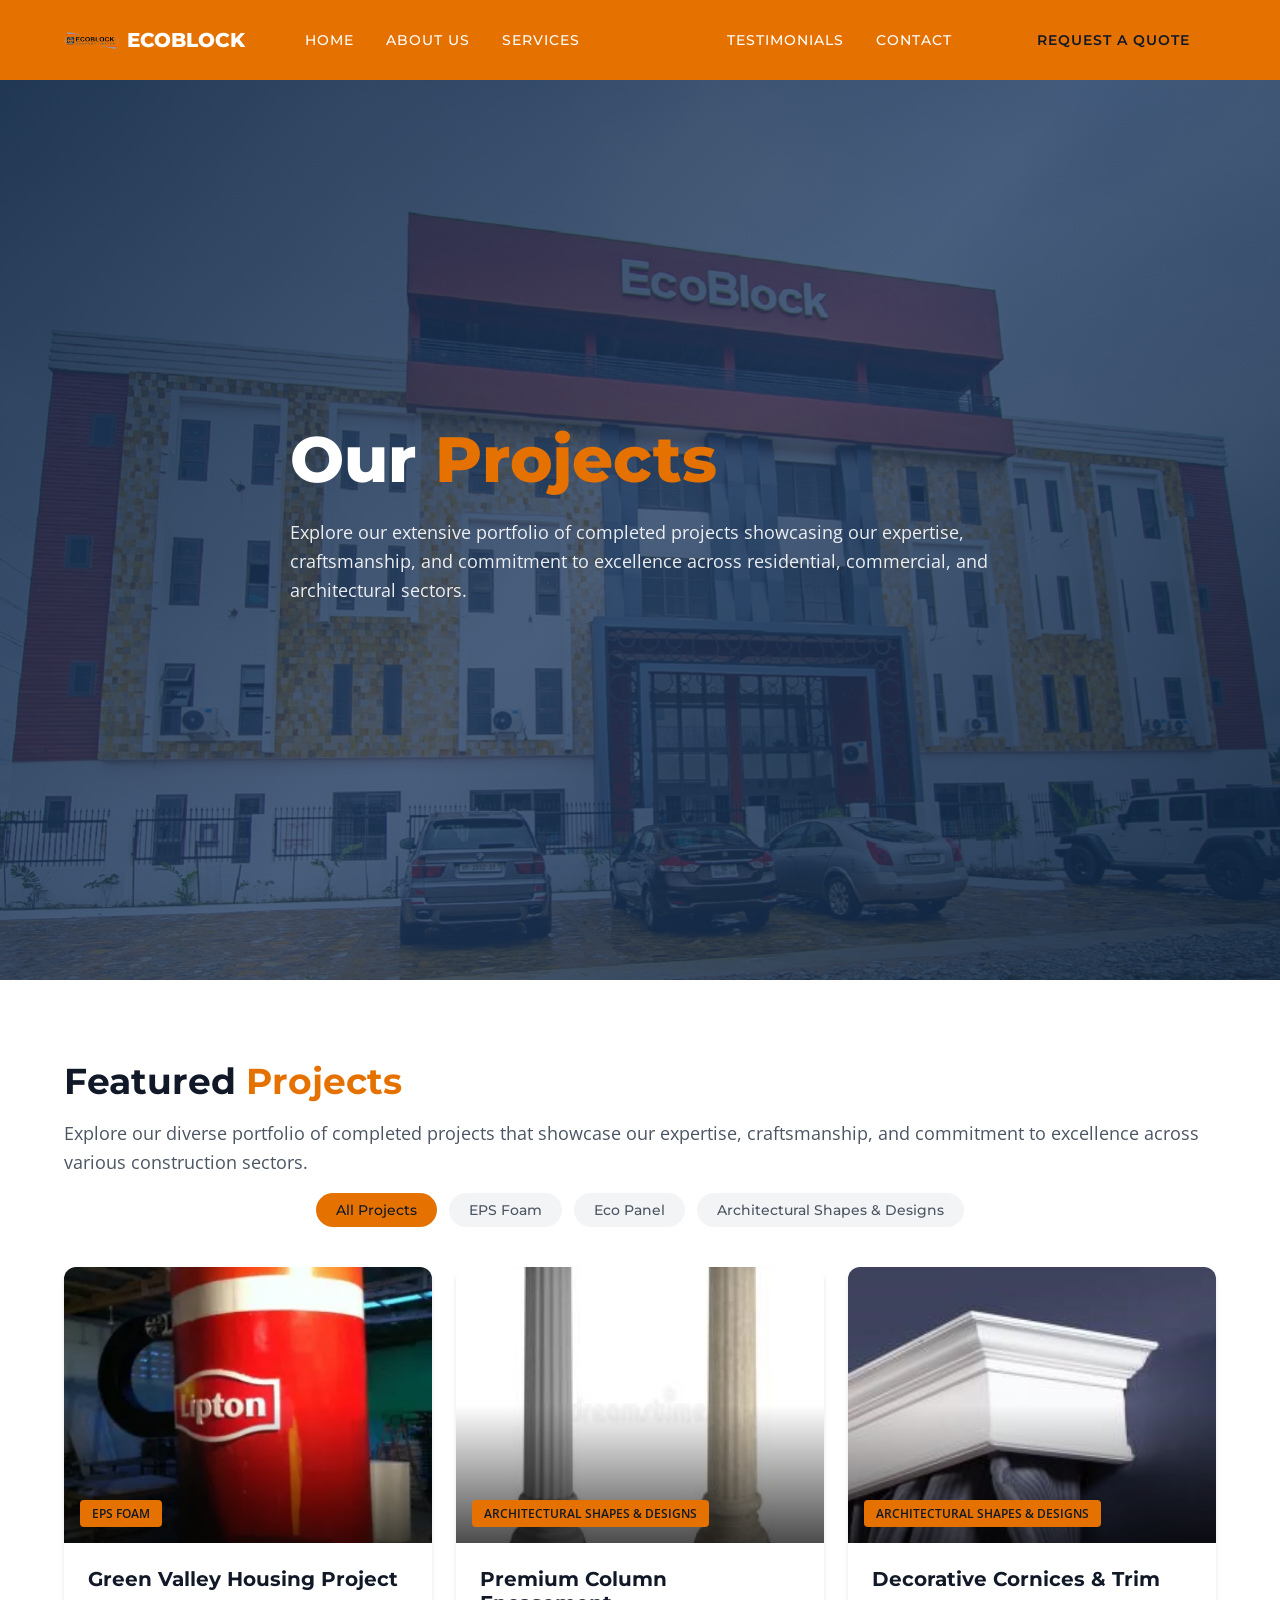
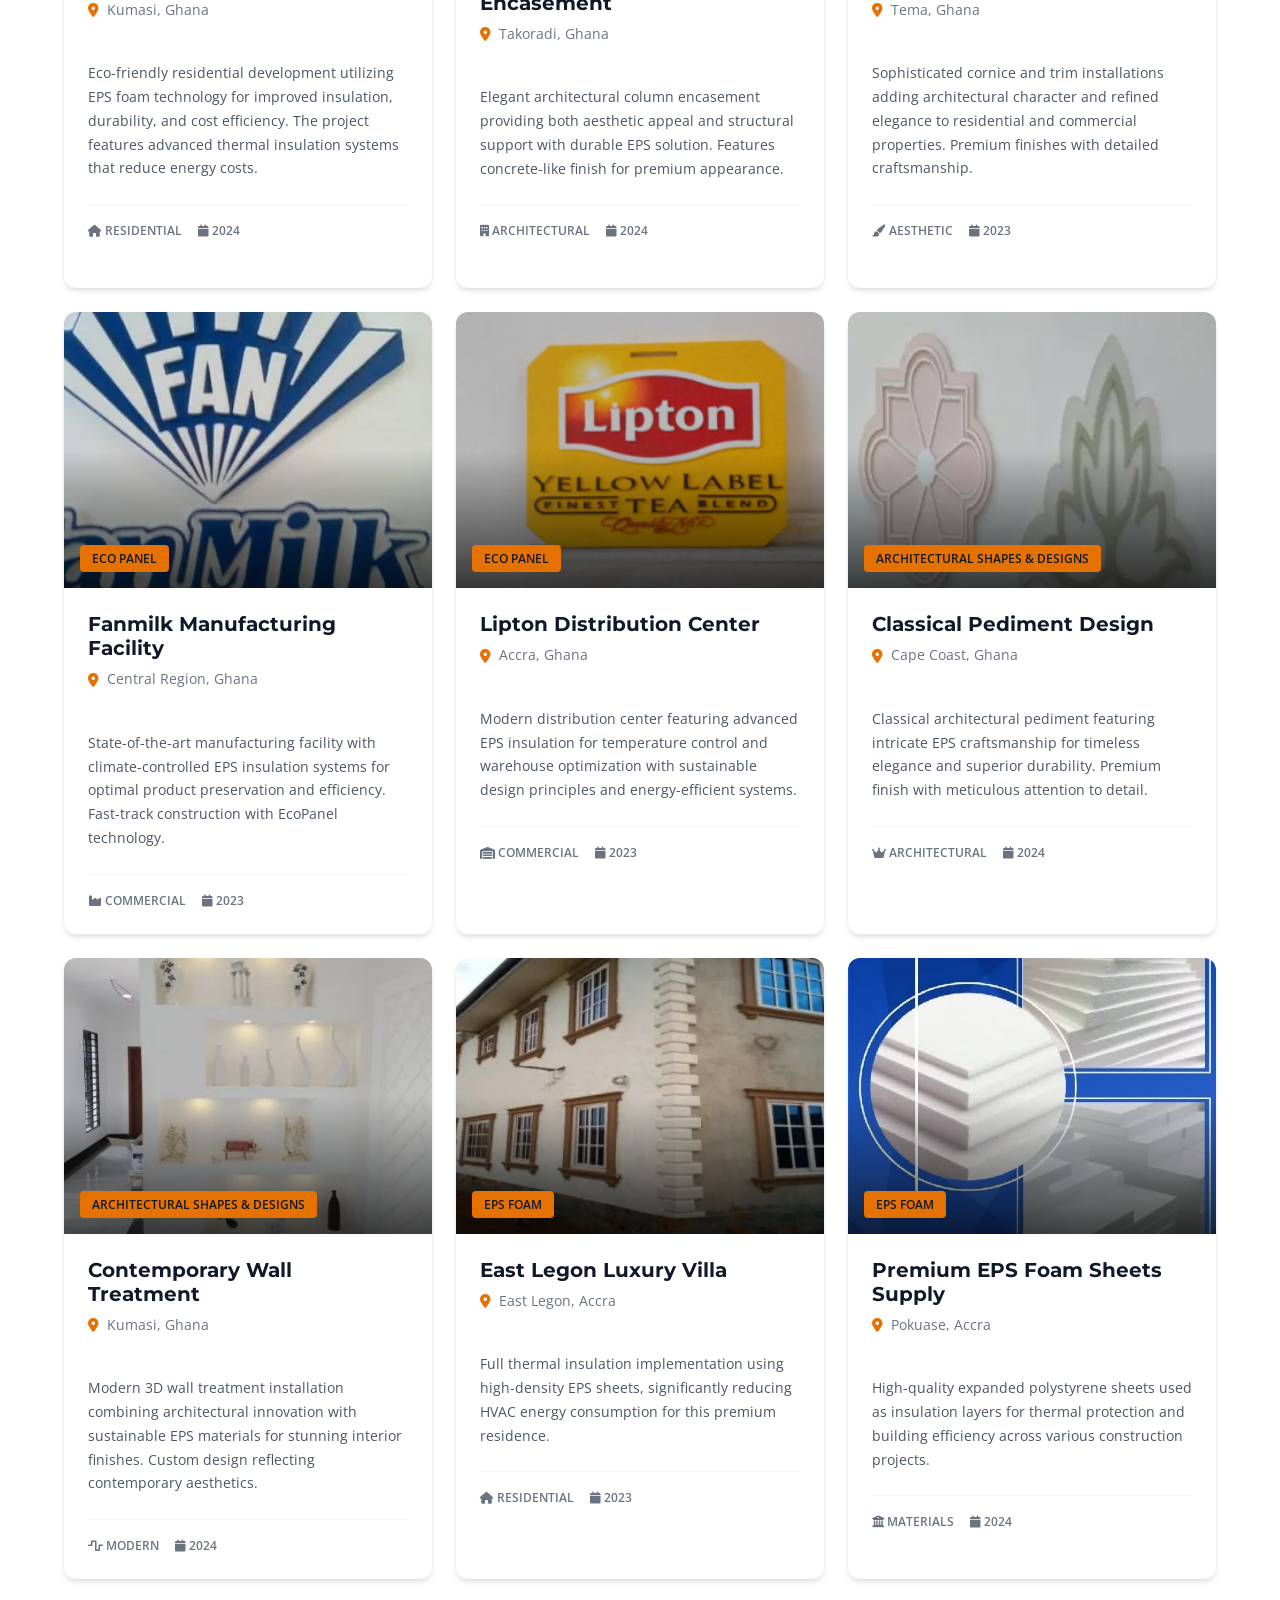
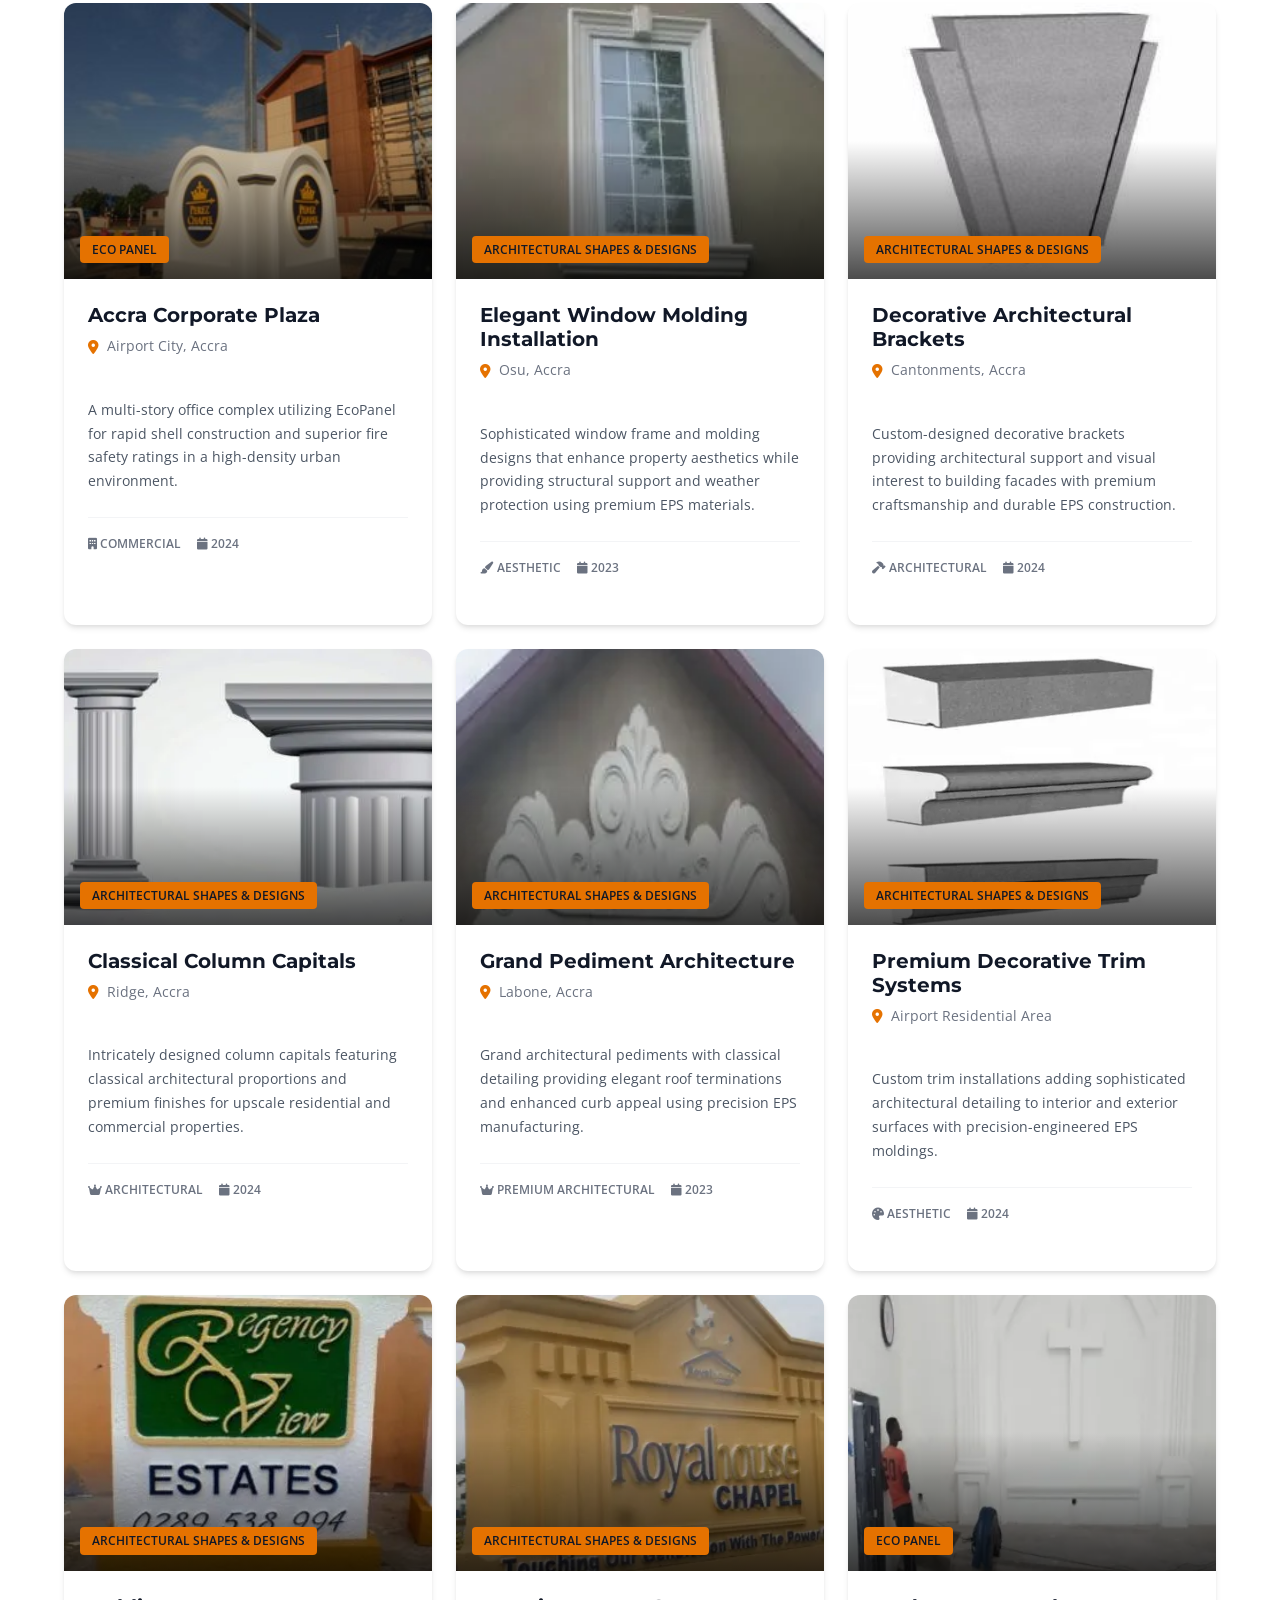
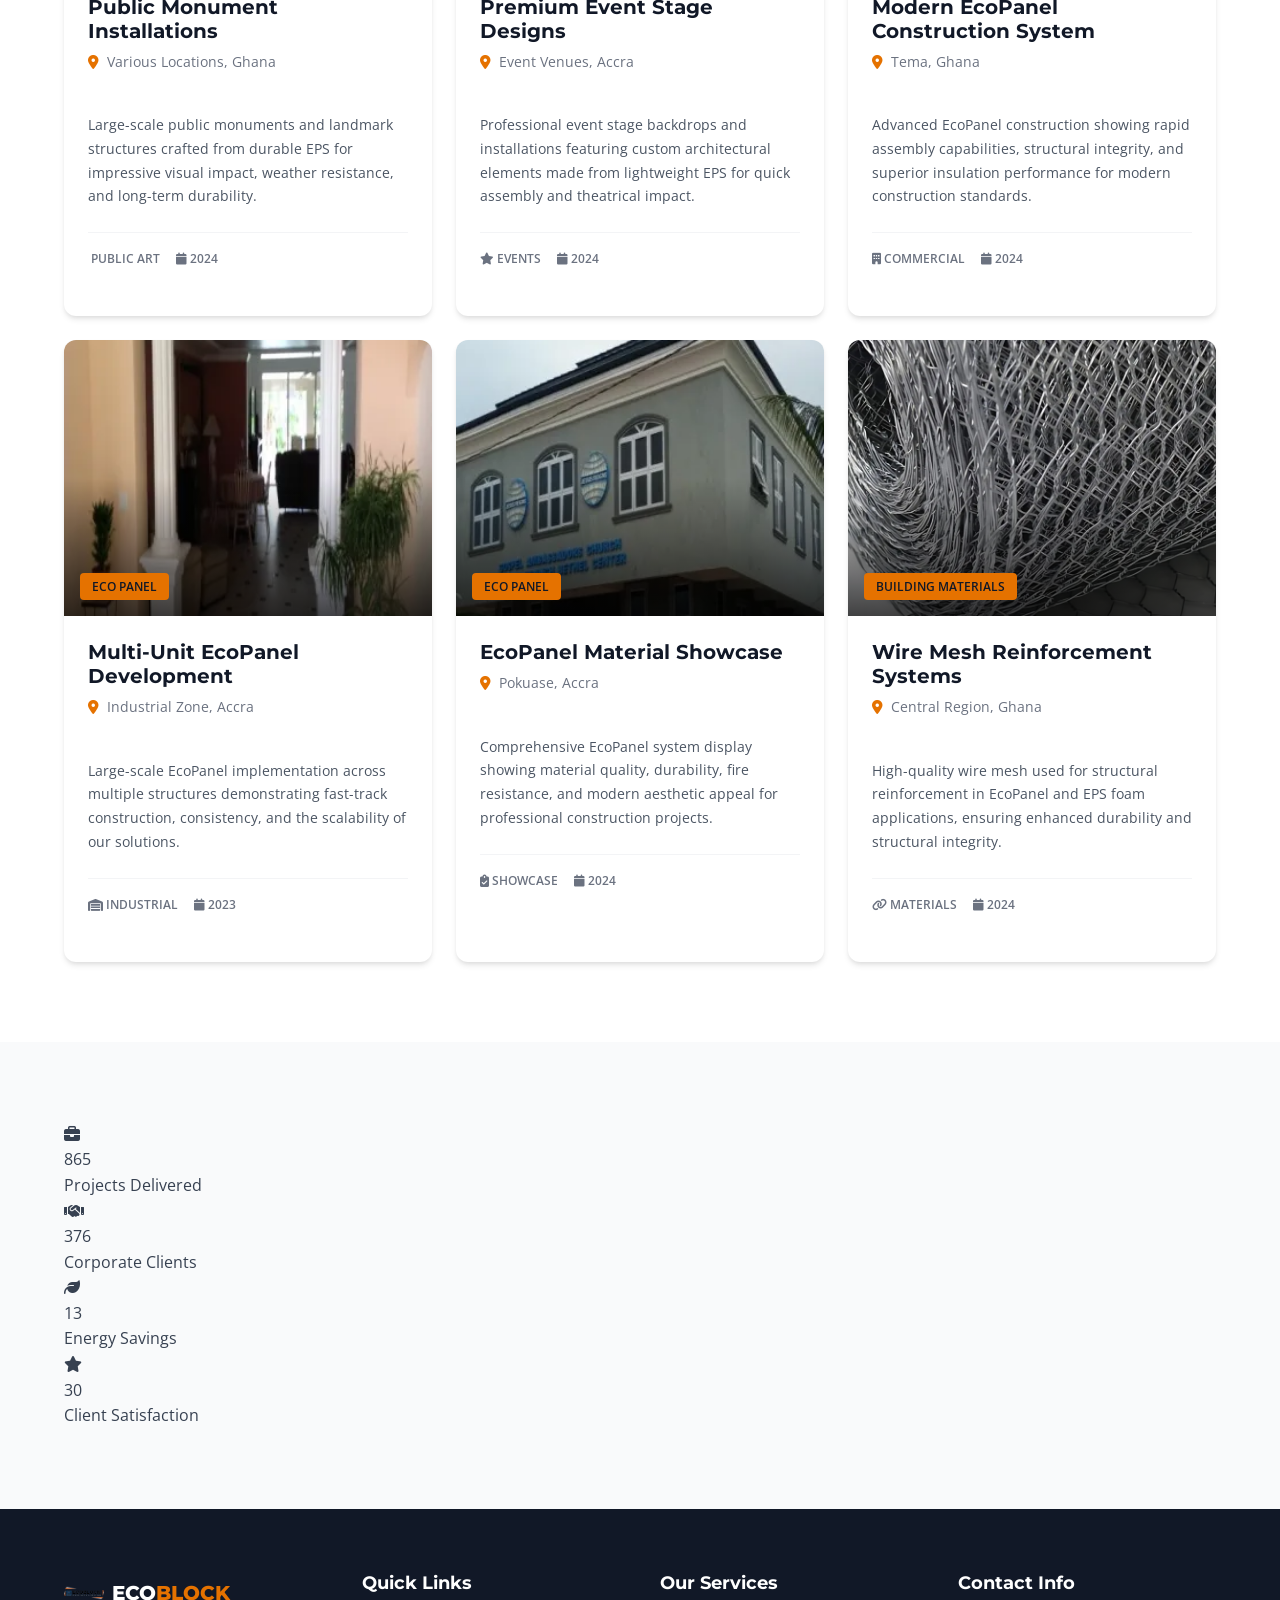
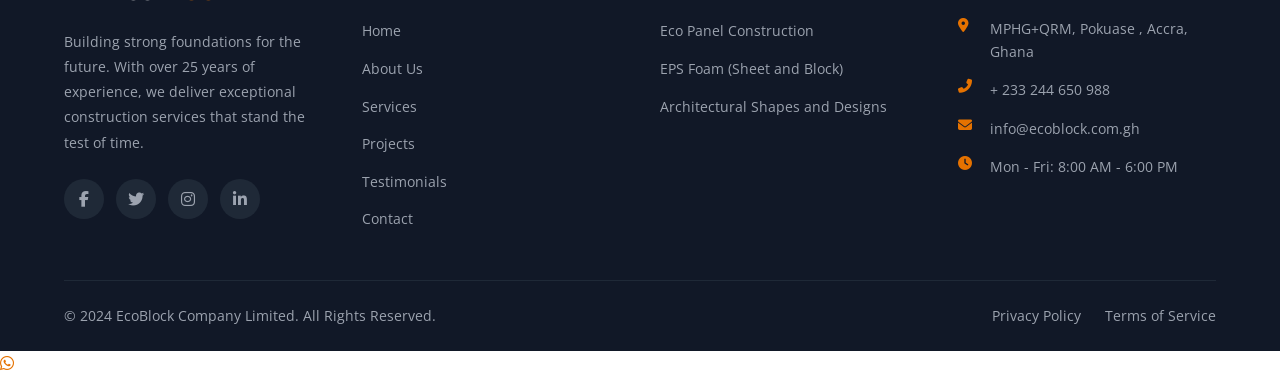
==== commit 59f9554f: "design update for services pages" ====
--- a/projects.html
+++ b/projects.html
@@ -730,51 +730,84 @@
     <footer class="footer">
         <div class="container">
             <div class="footer__grid">
-                <div class="footer__column">
-                    <h3 class="footer__title">Ecoblock Construction</h3>
+                <div class="footer__brand">
+                    <a href="index.html" class="footer__logo">
+                        <img src="assets/images/ecoblock-logo.svg" alt="Ecoblock Construction Logo" class="footer__logo-img">
+                        <span class="footer__logo-text">ECO<span class="highlight">BLOCK</span></span>
+                    </a>
                     <p class="footer__description">
-                        Your trusted partner in innovative construction solutions and EPS foam products 
-                        across Ghana and beyond.
+                        Building strong foundations for the future. With over 25 years of experience, 
+                        we deliver exceptional construction services that stand the test of time.
                     </p>
                     <div class="footer__social">
-                        <a href="#" class="footer__social-link"><i class="fab fa-facebook"></i></a>
-                        <a href="#" class="footer__social-link"><i class="fab fa-linkedin"></i></a>
-                        <a href="#" class="footer__social-link"><i class="fab fa-twitter"></i></a>
-                        <a href="#" class="footer__social-link"><i class="fab fa-instagram"></i></a>
+                        <a href="#" class="footer__social-link" aria-label="Facebook">
+                            <i class="fab fa-facebook-f"></i>
+                        </a>
+                        <a href="#" class="footer__social-link" aria-label="Twitter">
+                            <i class="fab fa-twitter"></i>
+                        </a>
+                        <a href="#" class="footer__social-link" aria-label="Instagram">
+                            <i class="fab fa-instagram"></i>
+                        </a>
+                        <a href="#" class="footer__social-link" aria-label="LinkedIn">
+                            <i class="fab fa-linkedin-in"></i>
+                        </a>
                     </div>
                 </div>
                 
-                <div class="footer__column">
-                    <h4 class="footer__heading">Quick Links</h4>
+                <div class="footer__links">
+                    <h3 class="footer__title">Quick Links</h3>
                     <ul class="footer__list">
                         <li><a href="index.html">Home</a></li>
                         <li><a href="index.html#about">About Us</a></li>
                         <li><a href="index.html#services">Services</a></li>
                         <li><a href="projects.html">Projects</a></li>
+                        <li><a href="index.html#testimonials">Testimonials</a></li>
+                        <li><a href="index.html#contact">Contact</a></li>
                     </ul>
                 </div>
                 
-                <div class="footer__column">
-                    <h4 class="footer__heading">Services</h4>
+                <div class="footer__links">
+                    <h3 class="footer__title">Our Services</h3>
                     <ul class="footer__list">
-                        <li><a href="service-eps-foam.html">EPS Foam</a></li>
-                        <li><a href="service-eco-panel.html">Eco Panel</a></li>
-                        <li><a href="service-architectural-shapes.html">Architectural Shapes</a></li>
+                        <li><a href="index.html#services">Eco Panel Construction</a></li>
+                        <li><a href="index.html#services">EPS Foam (Sheet and Block)</a></li>
+                        <li><a href="index.html#services">Architectural Shapes and Designs</a></li>         
+
                     </ul>
                 </div>
                 
-                <div class="footer__column">
-                    <h4 class="footer__heading">Contact</h4>
-                    <ul class="footer__list">
-                        <li><i class="fas fa-map-marker-alt"></i> Pokuase, Accra, Ghana</li>
-                        <li><i class="fas fa-phone"></i> +233 303 934 404</li>
-                        <li><i class="fas fa-envelope"></i> info@ecoblock.com.gh</li>
+                <div class="footer__contact">
+                    <h3 class="footer__title">Contact Info</h3>
+                    <ul class="footer__contact-list">
+                        <li>
+                            <i class="fas fa-map-marker-alt"></i>
+                            <span>MPHG+QRM, Pokuase , Accra, Ghana</span>
+                        </li>
+                        <li>
+                            <i class="fas fa-phone-alt"></i>
+                            <a href="tel:+233244650988">+ 233 244 650 988</a>
+                        </li>
+                        <li>
+                            <i class="fas fa-envelope"></i>
+                            <a href="mailto:info@ecoblock.com">info@ecoblock.com.gh</a>
+                        </li>
+                        <li>
+                            <i class="fas fa-clock"></i>
+                            <span>Mon - Fri: 8:00 AM - 6:00 PM</span>
+                        </li>
                     </ul>
                 </div>
             </div>
             
             <div class="footer__bottom">
-                <p>&copy; 2026 Ecoblock Construction. All rights reserved.</p>
+                <p class="footer__copyright">
+                    &copy; 2024 EcoBlock Company Limited. All Rights Reserved.
+                </p>
+                <div class="footer__legal">
+                    <a href="#">Privacy Policy</a>
+                    <a href="#">Terms of Service</a>
+                </div>
             </div>
         </div>
     </footer>
--- a/css/styles.css
+++ b/css/styles.css
@@ -2573,6 +2573,295 @@
 }
 
 /* ===================================
+   Hero Badge
+   =================================== */
+.hero__badge {
+    display: inline-block;
+    background: linear-gradient(135deg, var(--color-primary), var(--color-primary-dark));
+    color: var(--color-white);
+    padding: var(--spacing-2) var(--spacing-4);
+    border-radius: var(--radius-full);
+    font-size: var(--text-xs);
+    font-weight: var(--font-bold);
+    text-transform: uppercase;
+    letter-spacing: 1px;
+    margin-bottom: var(--spacing-4);
+    box-shadow: 0 4px 15px rgba(229, 114, 0, 0.3);
+}
+
+.hero__badge span {
+    font-size: inherit;
+    font-weight: inherit;
+}
+
+.hero__cta {
+    display: flex;
+    flex-wrap: wrap;
+    gap: var(--spacing-4);
+    margin-top: var(--spacing-8);
+}
+
+/* ===================================
+   Overview Card Featured Variant
+   =================================== */
+.overview-card--featured {
+    background: linear-gradient(135deg, rgba(229, 114, 0, 0.05), rgba(229, 114, 0, 0.02));
+    border: 1px solid rgba(229, 114, 0, 0.1);
+}
+
+.overview-card--featured:hover {
+    border-color: var(--color-primary);
+    background: linear-gradient(135deg, rgba(229, 114, 0, 0.08), rgba(229, 114, 0, 0.04));
+}
+
+/* ===================================
+   Service Metrics
+   =================================== */
+.service-metrics {
+    background: linear-gradient(135deg, var(--color-dark), var(--color-dark-light));
+    color: var(--color-white);
+}
+
+.service-metrics .section__title {
+    color: var(--color-white);
+}
+
+.service-metrics .highlight {
+    color: var(--color-primary);
+}
+
+.metrics__grid {
+    display: grid;
+    grid-template-columns: repeat(auto-fit, minmax(220px, 1fr));
+    gap: var(--spacing-8);
+    margin-top: var(--spacing-12);
+}
+
+.metric-card {
+    background: rgba(255, 255, 255, 0.1);
+    backdrop-filter: blur(10px);
+    padding: var(--spacing-8);
+    border-radius: var(--radius-xl);
+    border: 1px solid rgba(255, 255, 255, 0.2);
+    text-align: center;
+    transition: all var(--transition-base);
+}
+
+.metric-card:hover {
+    background: rgba(255, 255, 255, 0.15);
+    border-color: var(--color-primary);
+    transform: translateY(-3px);
+    box-shadow: 0 8px 20px rgba(229, 114, 0, 0.2);
+}
+
+.metric-card__value {
+    font-size: var(--text-5xl);
+    font-weight: var(--font-extrabold);
+    color: var(--color-primary);
+    margin-bottom: var(--spacing-2);
+    line-height: 1;
+}
+
+.metric-card__label {
+    font-size: var(--text-lg);
+    font-weight: var(--font-bold);
+    color: var(--color-white);
+    margin-bottom: var(--spacing-2);
+}
+
+.metric-card p {
+    font-size: var(--text-sm);
+    color: rgba(255, 255, 255, 0.8);
+    line-height: 1.6;
+}
+
+/* ===================================
+   Product Card Badge
+   =================================== */
+.product-card__badge {
+    display: inline-block;
+    position: absolute;
+    top: var(--spacing-4);
+    right: var(--spacing-4);
+    background: linear-gradient(135deg, var(--color-primary), var(--color-primary-dark));
+    color: var(--color-white);
+    padding: var(--spacing-2) var(--spacing-3);
+    border-radius: var(--radius-md);
+    font-size: var(--text-xs);
+    font-weight: var(--font-bold);
+    text-transform: uppercase;
+    box-shadow: 0 4px 12px rgba(229, 114, 0, 0.3);
+    z-index: 10;
+}
+
+.product-card--large {
+    position: relative;
+    padding-bottom: var(--spacing-8);
+}
+
+/* ===================================
+   Application Item Featured Variant
+   =================================== */
+.application-item--featured {
+    background: linear-gradient(135deg, rgba(229, 114, 0, 0.05), rgba(229, 114, 0, 0.02));
+    border: 1px solid rgba(229, 114, 0, 0.1);
+}
+
+.application-item--featured:hover {
+    border-color: var(--color-primary);
+    background: linear-gradient(135deg, rgba(229, 114, 0, 0.08), rgba(229, 114, 0, 0.04));
+}
+
+.application-item__tag {
+    display: inline-block;
+    margin-top: var(--spacing-3);
+    background: var(--color-primary);
+    color: var(--color-white);
+    padding: var(--spacing-1) var(--spacing-3);
+    border-radius: var(--radius-full);
+    font-size: var(--text-xs);
+    font-weight: var(--font-bold);
+    text-transform: uppercase;
+    letter-spacing: 0.5px;
+}
+
+/* ===================================
+   Service Comparison
+   =================================== */
+.service-comparison {
+    background: var(--color-light);
+    border-radius: var(--radius-xl);
+    overflow: hidden;
+    margin-top: var(--spacing-12);
+}
+
+.comparison-table {
+    width: 100%;
+    border-collapse: collapse;
+}
+
+.comparison-table thead {
+    background: linear-gradient(135deg, var(--color-primary), var(--color-primary-dark));
+    color: var(--color-white);
+}
+
+.comparison-table th {
+    padding: var(--spacing-6);
+    text-align: left;
+    font-weight: var(--font-bold);
+    font-size: var(--text-lg);
+    border: 1px solid var(--color-border);
+}
+
+.comparison-table td {
+    padding: var(--spacing-6);
+    border: 1px solid var(--color-border);
+    text-align: left;
+}
+
+.comparison-table tbody tr:nth-child(even) {
+    background-color: rgba(229, 114, 0, 0.02);
+}
+
+.comparison-table tbody tr:hover {
+    background-color: rgba(229, 114, 0, 0.05);
+}
+
+.comparison-table .check-icon {
+    color: var(--color-success);
+    font-weight: var(--font-bold);
+}
+
+.comparison-table .cross-icon {
+    color: var(--color-error);
+    font-weight: var(--font-bold);
+}
+
+/* ===================================
+   Service Benefits Section
+   =================================== */
+.service-benefits .benefits__list {
+    grid-template-columns: repeat(auto-fit, minmax(300px, 1fr));
+}
+
+/* ===================================
+   Products Showcase Grid
+   =================================== */
+.products__showcase {
+    display: grid;
+    grid-template-columns: repeat(auto-fit, minmax(320px, 1fr));
+    gap: var(--spacing-8);
+    margin-top: var(--spacing-12);
+}
+
+@media (max-width: 768px) {
+    .hero__cta {
+        gap: var(--spacing-3);
+    }
+
+    .metrics__grid {
+        grid-template-columns: repeat(2, 1fr);
+        gap: var(--spacing-6);
+    }
+
+    .metric-card {
+        padding: var(--spacing-6);
+    }
+
+    .metric-card__value {
+        font-size: var(--text-4xl);
+    }
+
+    .products__showcase {
+        grid-template-columns: 1fr;
+        gap: var(--spacing-6);
+    }
+
+    .service-metrics .section__title {
+        font-size: var(--text-3xl);
+    }
+}
+
+@media (max-width: 480px) {
+    .hero__badge {
+        font-size: 10px;
+        padding: var(--spacing-1) var(--spacing-3);
+    }
+
+    .hero__cta {
+        display: grid;
+        grid-template-columns: 1fr;
+        gap: var(--spacing-3);
+    }
+
+    .metrics__grid {
+        grid-template-columns: 1fr;
+        gap: var(--spacing-4);
+    }
+
+    .metric-card {
+        padding: var(--spacing-4);
+    }
+
+    .metric-card__value {
+        font-size: var(--text-3xl);
+    }
+
+    .metric-card__label {
+        font-size: var(--text-base);
+    }
+
+    .comparison-table {
+        font-size: var(--text-sm);
+    }
+
+    .comparison-table th,
+    .comparison-table td {
+        padding: var(--spacing-3);
+    }
+}
+
+/* ===================================
    Print Styles
    =================================== */
 @media print {
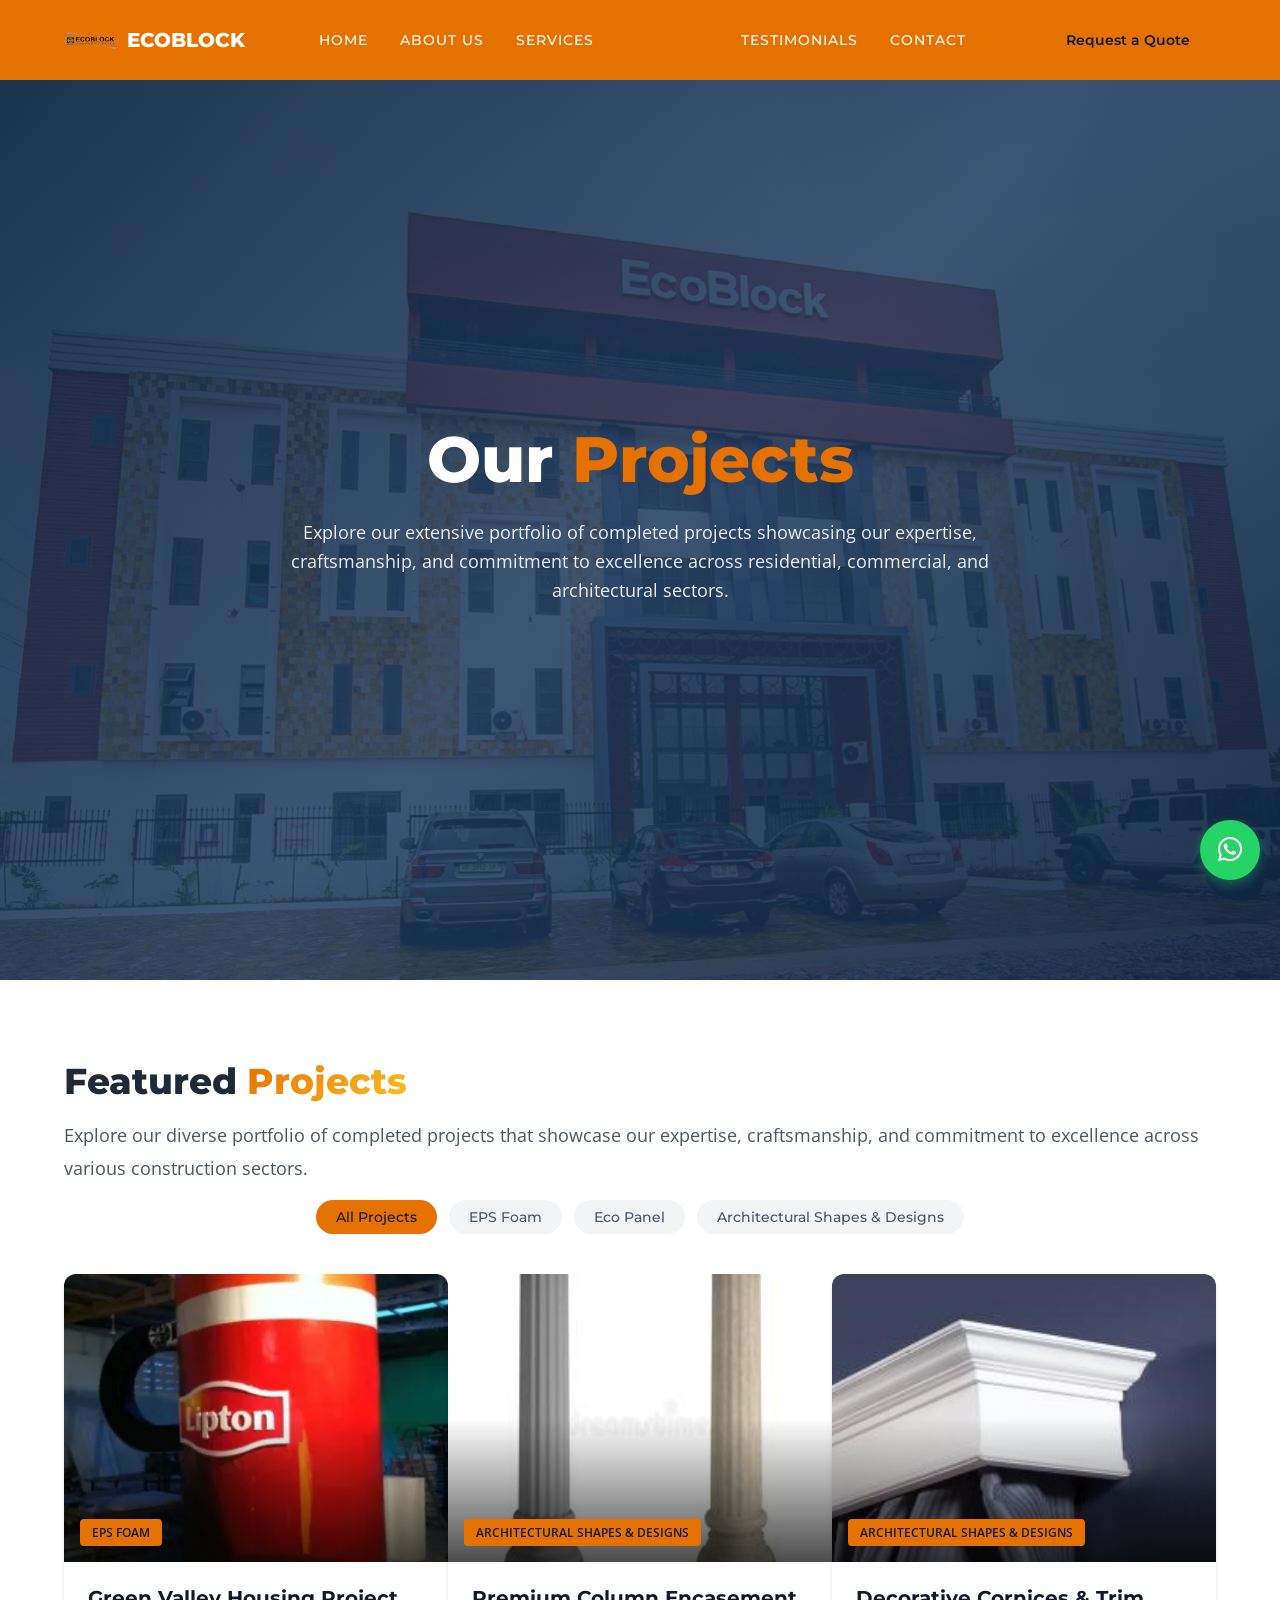
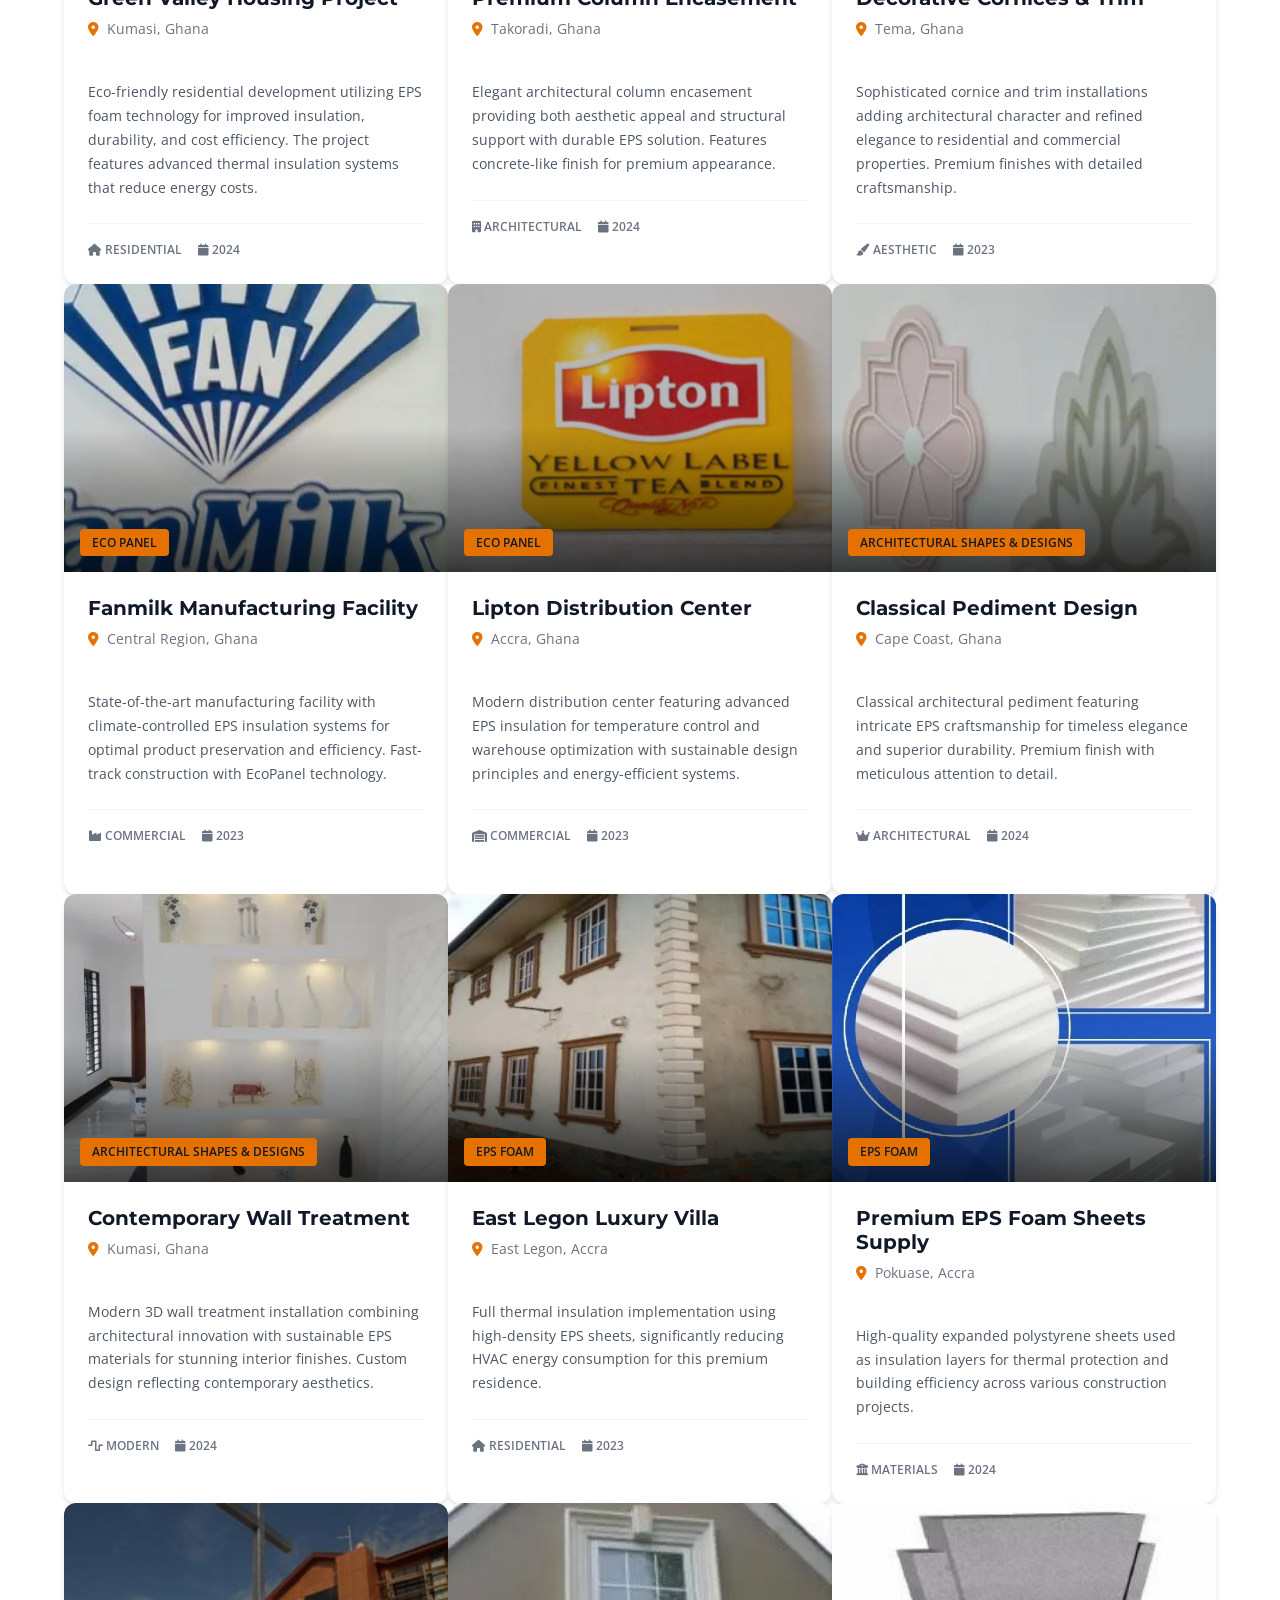
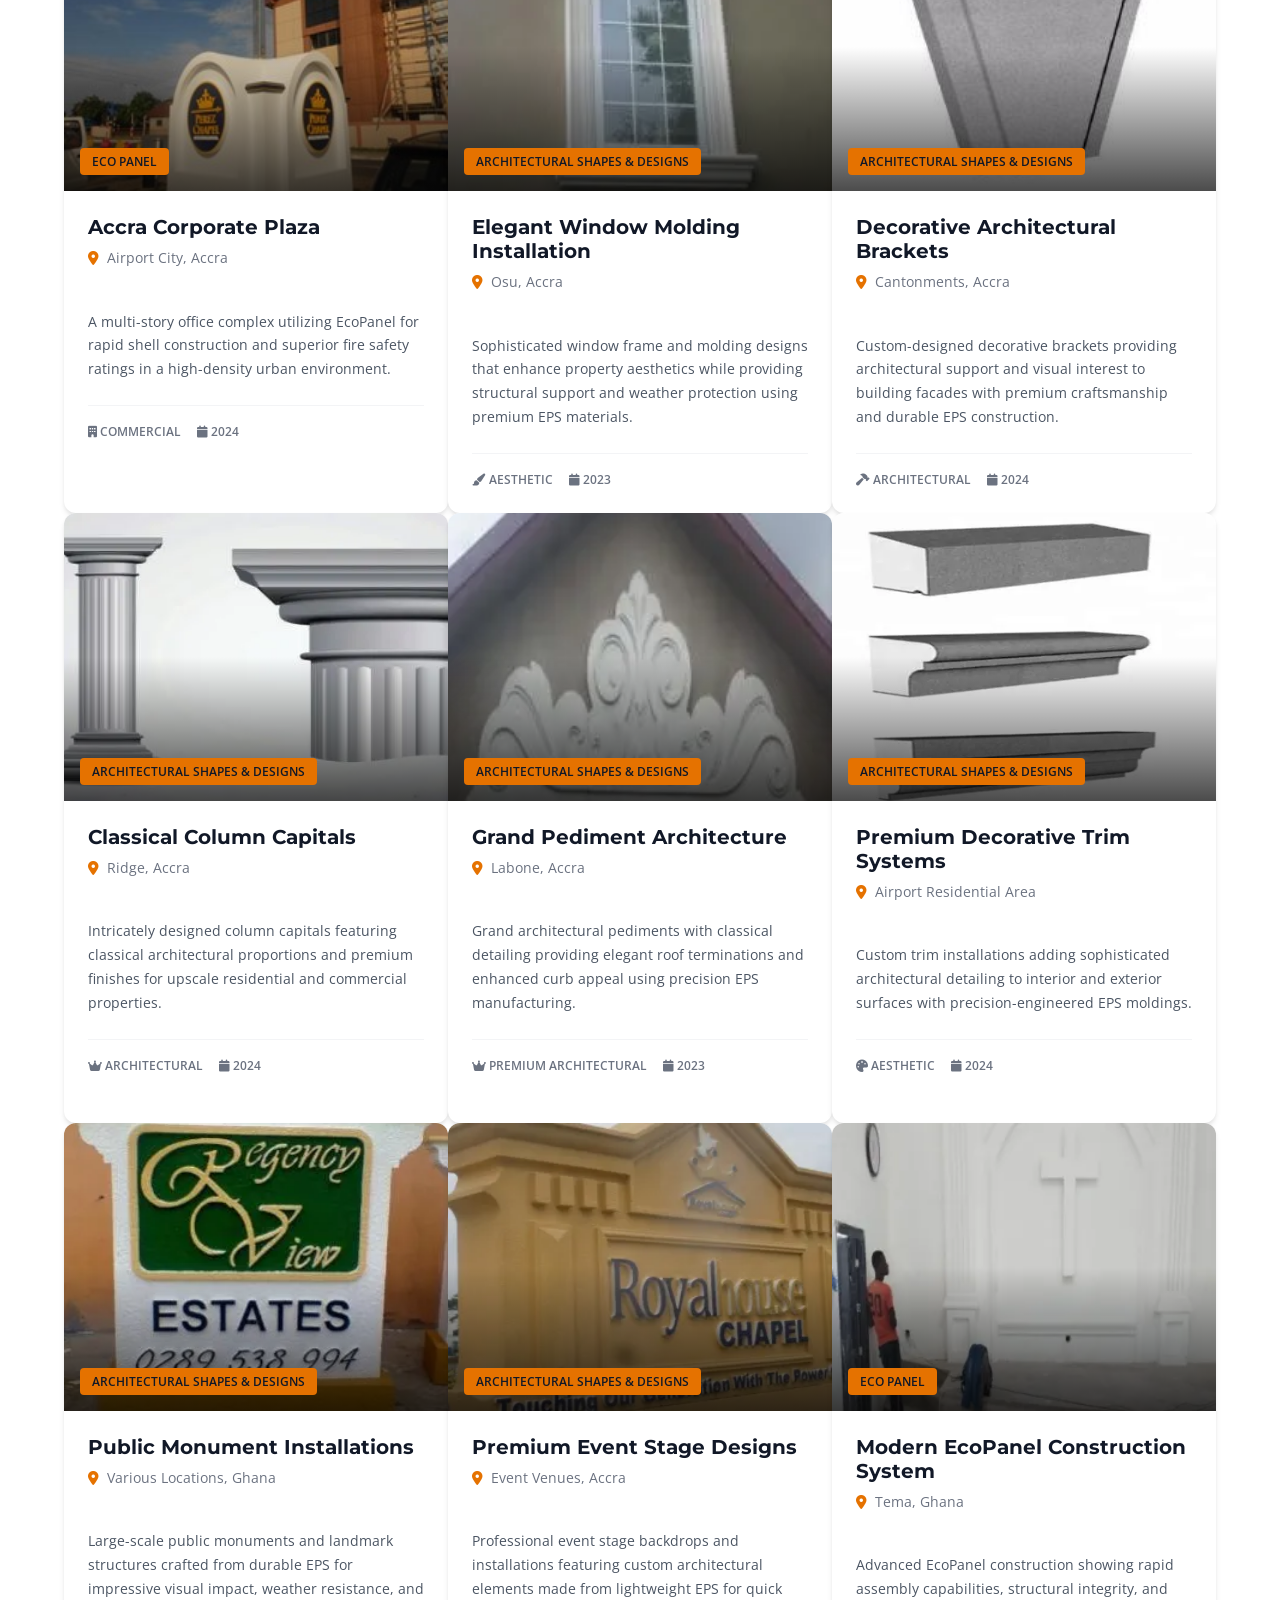
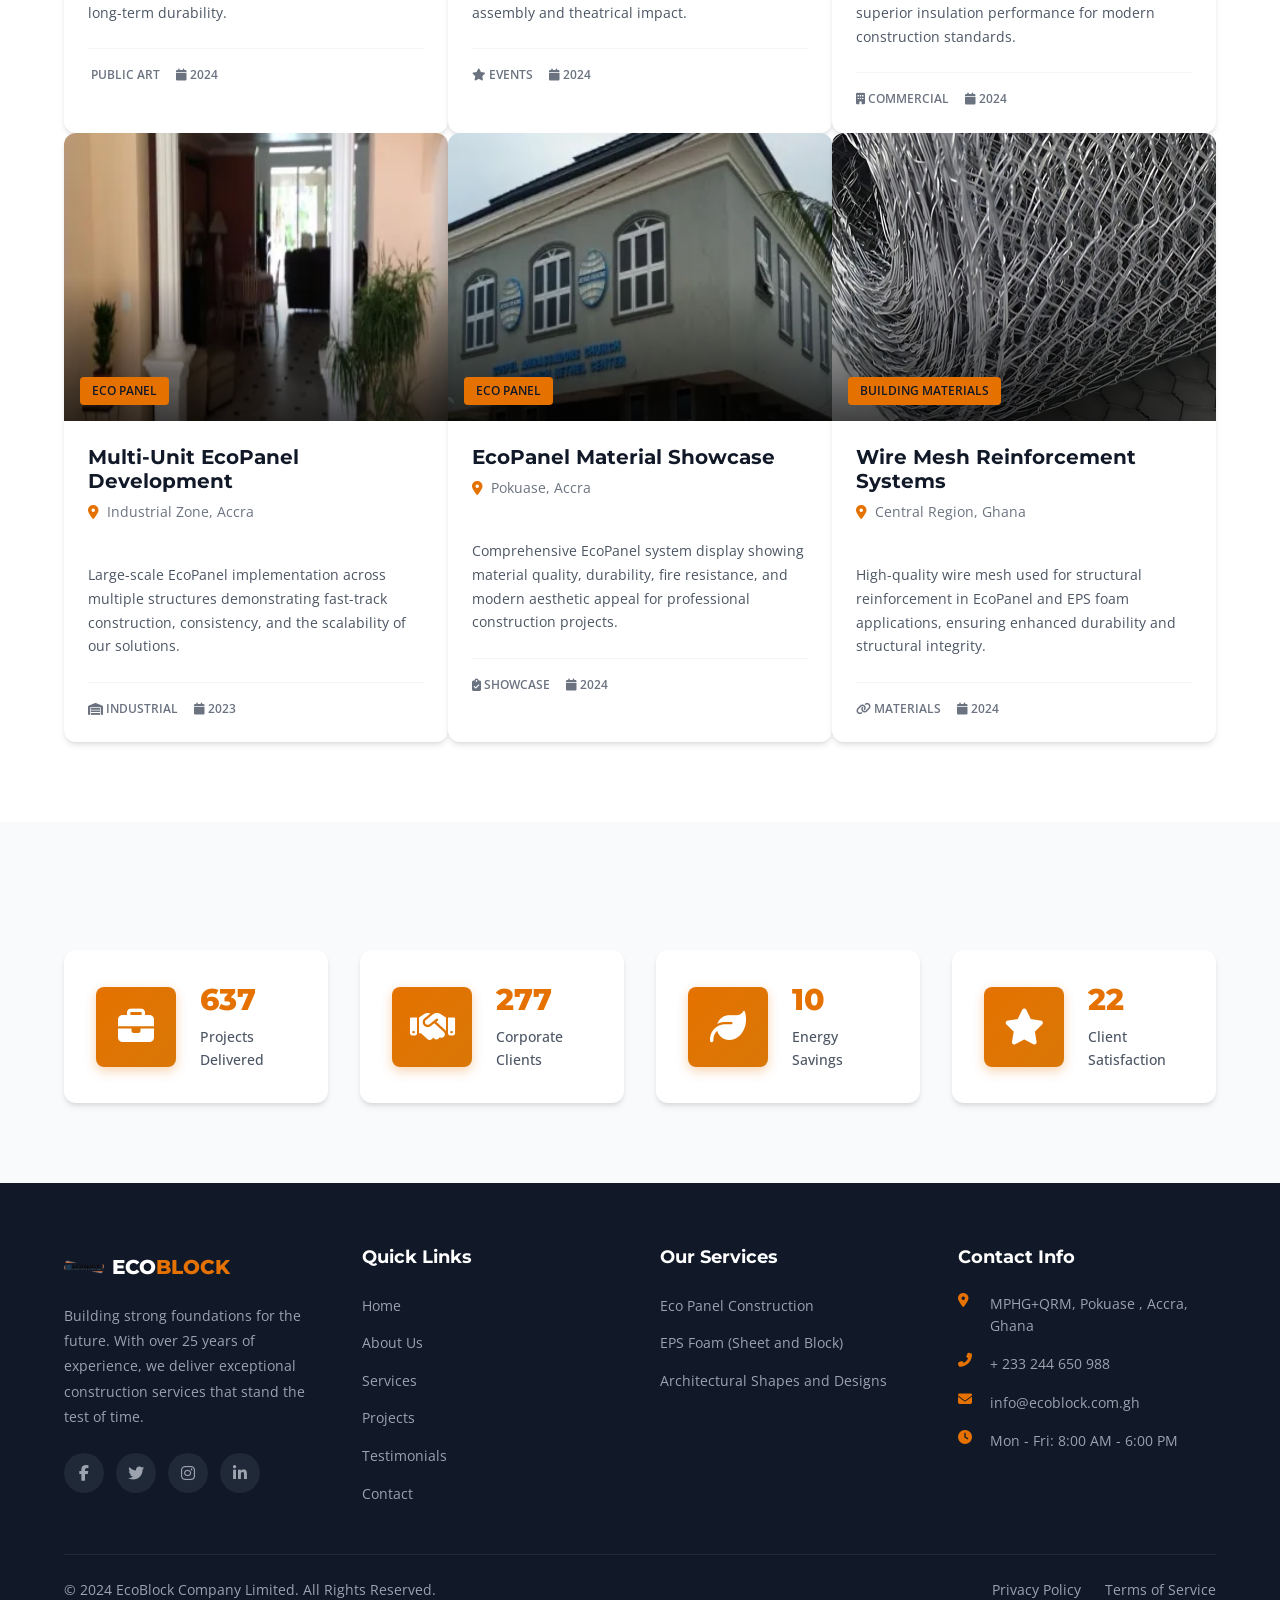
==== commit 0e5ad5e5: "stats section fix" ====
--- a/projects.html
+++ b/projects.html
@@ -684,6 +684,7 @@
             <div class="container">
                 <div class="stats__grid">
                     <div class="stat-card">
+                        <div class="stat-card__icon">
                             <i class="fas fa-briefcase"></i>
                         </div>
                         <div class="stat-card__content">
--- a/css/styles.css
+++ b/css/styles.css
@@ -11,6 +11,7 @@
     --color-primary: #e57200;
     --color-primary-dark: #d97706;
     --color-primary-light: #fbbf24;
+    --color-primary-very-light: #fff8f1;
     
     /* Secondary Colors */
     --color-secondary: #0c2269;
@@ -36,6 +37,7 @@
     --color-warning: #f59e0b;
     --color-error: #ef4444;
     --color-info: #3b82f6;
+    --color-eco-green: #10b981;
     
     /* Typography */
     --font-heading: 'Montserrat', sans-serif;
@@ -198,6 +200,14 @@
     color: var(--color-primary);
 }
 
+.highlight-gradient {
+    background: linear-gradient(135deg, var(--color-primary), var(--color-primary-light));
+    -webkit-background-clip: text;
+    -webkit-text-fill-color: transparent;
+    background-clip: text;
+    font-weight: var(--font-extrabold);
+}
+
 .section {
     padding: var(--spacing-20) 0;
 }
@@ -208,6 +218,11 @@
 
 .section--dark {
     background-color: var(--color-secondary-dark);
+    color: var(--color-white);
+}
+
+.section--dark-gradient {
+    background: linear-gradient(135deg, var(--color-secondary-dark) 0%, var(--color-secondary) 100%);
     color: var(--color-white);
 }
 
@@ -227,8 +242,7 @@
     font-family: var(--font-heading);
     font-size: var(--text-sm);
     font-weight: var(--font-semibold);
-    text-transform: uppercase;
-    letter-spacing: 2px;
+    letter-spacing: 0.5px;
     color: var(--color-primary);
     margin-bottom: var(--spacing-2);
 }
@@ -236,11 +250,25 @@
 .section__title {
     font-size: var(--text-4xl);
     margin-bottom: var(--spacing-4);
+    line-height: 1.2;
+    font-family: var(--font-heading);
+    font-weight: var(--font-extrabold);
+    color: var(--color-dark);
+}
+
+.section__title .highlight {
+    display: inline;
+    background: linear-gradient(135deg, var(--color-primary), var(--color-primary-light));
+    -webkit-background-clip: text;
+    -webkit-text-fill-color: transparent;
+    background-clip: text;
+    font-weight: var(--font-extrabold);
 }
 
 .section__description {
     font-size: var(--text-lg);
     color: var(--color-gray-600);
+    line-height: 1.8;
 }
 
 /* Animations */
@@ -296,6 +324,47 @@
 @keyframes bounce {
     0%, 100% { transform: translateY(0); }
     50% { transform: translateY(-10px); }
+}
+
+@keyframes glow {
+    0%, 100% {
+        box-shadow: 0 0 20px rgba(229, 114, 0, 0.3);
+    }
+    50% {
+        box-shadow: 0 0 30px rgba(229, 114, 0, 0.5);
+    }
+}
+
+@keyframes floatUp {
+    0% {
+        transform: translateY(0px);
+        opacity: 0;
+    }
+    100% {
+        transform: translateY(-30px);
+        opacity: 1;
+    }
+}
+
+@keyframes shimmer {
+    0% {
+        background-position: -1000px 0;
+    }
+    100% {
+        background-position: 1000px 0;
+    }
+}
+
+@keyframes gradientShift {
+    0% {
+        background-position: 0% 50%;
+    }
+    50% {
+        background-position: 100% 50%;
+    }
+    100% {
+        background-position: 0% 50%;
+    }
 }
 
 /* ===================================
@@ -310,8 +379,6 @@
     font-family: var(--font-heading);
     font-size: var(--text-sm);
     font-weight: var(--font-semibold);
-    text-transform: uppercase;
-    letter-spacing: 1px;
     border-radius: var(--radius-md);
     transition: all var(--transition-base);
     cursor: pointer;
@@ -327,8 +394,8 @@
     background-color: var(--color-primary-dark);
     border-color: var(--color-primary-dark);
     color: var(--color-white);
-    transform: translateY(-2px);
-    box-shadow: var(--shadow-lg);
+    transform: translateY(-3px);
+    box-shadow: 0 12px 28px rgba(229, 114, 0, 0.35);
 }
 
 .btn--outline {
@@ -556,6 +623,7 @@
 
 .hero--service {
     min-height: 50vh;
+    background: linear-gradient(135deg, rgba(15, 39, 68, 0.95) 0%, rgba(30, 58, 95, 0.95) 50%, rgba(15, 39, 68, 0.95) 100%), url('../assets/images/hero-bg.jpg') center/cover no-repeat;
 }
 
 @media (max-width: 768px) {
@@ -572,16 +640,16 @@
     height: 100%;
     background: linear-gradient(
         135deg,
-        rgba(15, 39, 68, 0.9) 0%,
-        rgba(30, 58, 95, 0.8) 50%,
-        rgba(15, 39, 68, 0.9) 100%
+        rgba(15, 39, 68, 0.92) 0%,
+        rgba(30, 58, 95, 0.85) 50%,
+        rgba(15, 39, 68, 0.92) 100%
     );
 }
 
 .hero__content {
     position: relative;
     z-index: 1;
-    text-align: left;
+    text-align: center;
     max-width: 900px;
     padding: var(--spacing-20) var(--spacing-4);
 }
@@ -592,6 +660,7 @@
     margin-bottom: var(--spacing-6);
     color: var(--color-white);
     line-height: 1.1;
+    font-family: var(--font-heading);
 }
 
 .hero__description {
@@ -630,9 +699,9 @@
 
 .hero__stat-label {
     font-size: var(--text-sm);
-    text-transform: uppercase;
-    letter-spacing: 1px;
+    letter-spacing: 0px;
     opacity: 0.8;
+    font-weight: var(--font-medium);
 }
 
 .hero__scroll {
@@ -1323,6 +1392,13 @@
     position: relative;
     background: url('https://images.unsplash.com/photo-1541888946425-d81bb19240f5?w=1920&h=600&fit=crop') center/cover no-repeat fixed;
     color: var(--color-white);
+    padding: var(--spacing-20) var(--spacing-4);
+}
+
+@media (max-width: 768px) {
+    .cta {
+        padding: var(--spacing-12) var(--spacing-4);
+    }
 }
 
 .cta__background {
@@ -1333,8 +1409,8 @@
     height: 100%;
     background: linear-gradient(
         135deg,
-        rgba(245, 158, 11, 0.9) 0%,
-        rgba(217, 119, 6, 0.9) 100%
+        rgba(245, 158, 11, 0.92) 0%,
+        rgba(217, 119, 6, 0.92) 100%
     );
 }
 
@@ -1350,12 +1426,15 @@
     font-size: clamp(2rem, 4vw, 3rem);
     color: var(--color-white);
     margin-bottom: var(--spacing-4);
+    font-family: var(--font-heading);
+    font-weight: var(--font-extrabold);
 }
 
 .cta__description {
-    font-size: var(--text-lg);
+    font-size: var(--text-base);
     margin-bottom: var(--spacing-8);
     opacity: 0.95;
+    font-family: var(--font-body);
 }
 
 .cta__buttons {
@@ -1363,6 +1442,16 @@
     flex-wrap: wrap;
     justify-content: center;
     gap: var(--spacing-4);
+}
+
+@media (max-width: 640px) {
+    .cta__buttons {
+        flex-direction: column;
+    }
+    
+    .cta__buttons .btn {
+        width: 100%;
+    }
 }
 
 .cta .btn--primary {
@@ -1583,10 +1672,16 @@
 /* ===================================
    Footer
    =================================== */
-.footer {
+.footer{
     background-color: var(--color-gray-900);
     color: var(--color-gray-400);
     padding: var(--spacing-16) 0 0;
+}
+
+@media (max-width: 768px) {
+    .footer {
+        padding: var(--spacing-12) 0 0;
+    }
 }
 
 .footer__grid {
@@ -1648,6 +1743,8 @@
     font-size: var(--text-lg);
     color: var(--color-white);
     margin-bottom: var(--spacing-6);
+    font-family: var(--font-heading);
+    font-weight: var(--font-bold);
 }
 
 .footer__list {
@@ -1776,6 +1873,37 @@
     transform: translateY(0);
 }
 
+/* Stagger animations for service cards */
+.service-overview__grid .overview-card:nth-child(1) { transition-delay: 0s; }
+.service-overview__grid .overview-card:nth-child(2) { transition-delay: 0.1s; }
+.service-overview__grid .overview-card:nth-child(3) { transition-delay: 0.2s; }
+.service-overview__grid .overview-card:nth-child(4) { transition-delay: 0.3s; }
+.service-overview__grid .overview-card:nth-child(5) { transition-delay: 0.4s; }
+.service-overview__grid .overview-card:nth-child(6) { transition-delay: 0.5s; }
+
+.products__grid .product-card:nth-child(1) { transition-delay: 0s; }
+.products__grid .product-card:nth-child(2) { transition-delay: 0.1s; }
+.products__grid .product-card:nth-child(3) { transition-delay: 0.2s; }
+
+.applications__grid .application-item:nth-child(1) { transition-delay: 0s; }
+.applications__grid .application-item:nth-child(2) { transition-delay: 0.1s; }
+.applications__grid .application-item:nth-child(3) { transition-delay: 0.2s; }
+.applications__grid .application-item:nth-child(4) { transition-delay: 0.3s; }
+.applications__grid .application-item:nth-child(5) { transition-delay: 0.4s; }
+.applications__grid .application-item:nth-child(6) { transition-delay: 0.5s; }
+
+.benefits__list .benefit-item:nth-child(1) { transition-delay: 0s; }
+.benefits__list .benefit-item:nth-child(2) { transition-delay: 0.1s; }
+.benefits__list .benefit-item:nth-child(3) { transition-delay: 0.2s; }
+.benefits__list .benefit-item:nth-child(4) { transition-delay: 0.3s; }
+.benefits__list .benefit-item:nth-child(5) { transition-delay: 0.4s; }
+.benefits__list .benefit-item:nth-child(6) { transition-delay: 0.5s; }
+
+.metrics__grid .metric-card:nth-child(1) { transition-delay: 0s; }
+.metrics__grid .metric-card:nth-child(2) { transition-delay: 0.1s; }
+.metrics__grid .metric-card:nth-child(3) { transition-delay: 0.2s; }
+.metrics__grid .metric-card:nth-child(4) { transition-delay: 0.3s; }
+
 /* ===================================
    Responsive Adjustments
    =================================== */
@@ -1958,6 +2086,7 @@
     .project-card__image {
         aspect-ratio: 4 / 3;
         max-height: 240px;
+    }
     
     .project-card__title {
         font-size: var(--text-xl);
@@ -2030,31 +2159,53 @@
 /* Overview Cards */
 .overview-card {
     background: linear-gradient(135deg, #ffffff 0%, #f9fafb 100%);
-    border: 1px solid #e5e7eb;
+    border: 1.5px solid #e5e7eb;
     border-radius: var(--radius-2xl);
-    padding: var(--spacing-8);
+    padding: var(--spacing-6);
     text-align: center;
-    transition: all var(--transition-base);
     position: relative;
     overflow: hidden;
-    box-shadow: var(--shadow-md);
+    box-shadow: 0 10px 30px rgba(0, 0, 0, 0.08);
+    display: flex;
+    flex-direction: column;
+    align-items: center;
+    min-height: 100%;
+}
+
+.overview-card:not(.scroll-animate),
+.overview-card.scroll-animate.animated {
+    transition: all var(--transition-base);
 }
 
 .overview-card::before {
     content: '';
     position: absolute;
-    top: 0;
+    bottom: 0;
     left: 0;
     right: 0;
-    height: 4px;
+    height: 3px;
     background: linear-gradient(90deg, var(--color-primary), var(--color-primary-light));
     transform: scaleX(0);
     transition: transform var(--transition-base);
+    transform-origin: left;
+}
+
+.overview-card::after {
+    content: '';
+    position: absolute;
+    top: 0;
+    right: 0;
+    width: 100px;
+    height: 100px;
+    background: radial-gradient(circle, rgba(229, 114, 0, 0.05) 0%, transparent 70%);
+    opacity: 0;
+    transition: opacity var(--transition-base);
+    pointer-events: none;
 }
 
 .overview-card:hover {
-    transform: translateY(-8px);
-    box-shadow: var(--shadow-xl);
+    transform: translateY(-12px);
+    box-shadow: 0 20px 40px rgba(229, 114, 0, 0.15), 0 0 40px rgba(229, 114, 0, 0.1);
     background: linear-gradient(135deg, #fff8f1 0%, #fffbf5 100%);
     border-color: var(--color-primary);
 }
@@ -2063,16 +2214,20 @@
     transform: scaleX(1);
 }
 
+.overview-card:hover::after {
+    opacity: 1;
+}
+
 .overview-card__icon {
-    width: 64px;
-    height: 64px;
+    width: 56px;
+    height: 56px;
     background: linear-gradient(135deg, var(--color-primary), var(--color-primary-dark));
     border-radius: var(--radius-2xl);
     display: flex;
     align-items: center;
     justify-content: center;
-    margin: 0 auto var(--spacing-4) auto;
-    font-size: 32px;
+    margin: 0 auto var(--spacing-3) auto;
+    font-size: 24px;
     color: var(--color-white);
     box-shadow: 0 4px 12px rgba(229, 114, 0, 0.3);
 }
@@ -2080,14 +2235,17 @@
 .overview-card h3 {
     color: var(--color-dark);
     font-weight: var(--font-bold);
-    margin-bottom: var(--spacing-3);
-    font-size: var(--text-lg);
+    margin: var(--spacing-2) 0 var(--spacing-3) 0;
+    font-size: var(--text-base);
+    font-family: var(--font-heading);
 }
 
 .overview-card p {
     color: var(--color-gray-600);
     line-height: 1.6;
     font-size: var(--text-sm);
+    margin: 0;
+    font-family: var(--font-body);
 }
 
 /* Product Cards */
@@ -2095,11 +2253,19 @@
     background: linear-gradient(135deg, #ffffff 0%, #f9fafb 100%);
     border-radius: var(--radius-2xl);
     padding: var(--spacing-8);
-    transition: all var(--transition-base);
     position: relative;
     overflow: hidden;
-    box-shadow: var(--shadow-md);
-    border: 1px solid #e5e7eb;
+    box-shadow: 0 10px 30px rgba(0, 0, 0, 0.08);
+    border: 1.5px solid #e5e7eb;
+    display: flex;
+    flex-direction: column;
+    align-items: flex-start;
+    height: 100%;
+}
+
+.product-card:not(.scroll-animate),
+.product-card.scroll-animate.animated {
+    transition: all var(--transition-base);
 }
 
 .product-card::after {
@@ -2115,8 +2281,8 @@
 }
 
 .product-card:hover {
-    transform: translateY(-10px) scale(1.02);
-    box-shadow: var(--shadow-xl);
+    transform: translateY(-14px) scale(1.02);
+    box-shadow: 0 24px 48px rgba(229, 114, 0, 0.18), 0 0 50px rgba(229, 114, 0, 0.12);
     border-color: var(--color-primary);
     background: linear-gradient(135deg, #fff8f1 0%, #fffbf5 100%);
 }
@@ -2135,18 +2301,25 @@
     display: flex;
     align-items: center;
     justify-content: center;
-    font-size: 36px;
+    font-size: 32px;
     color: var(--color-white);
     margin-bottom: var(--spacing-6);
-    box-shadow: 0 8px 16px rgba(12, 34, 105, 0.25);
+    box-shadow: 0 12px 24px rgba(12, 34, 105, 0.35);
+    transition: all var(--transition-base);
+}
+
+.product-card:hover .product-card__icon {
+    transform: scale(1.12) rotate(5deg);
+    box-shadow: 0 16px 32px rgba(12, 34, 105, 0.45);
 }
 
 .product-card__title {
     color: var(--color-dark);
     font-weight: var(--font-bold);
-    font-size: var(--text-lg);
+    font-size: var(--text-base);
     margin-bottom: var(--spacing-3);
     line-height: 1.4;
+    font-family: var(--font-heading);
 }
 
 .product-card__description {
@@ -2177,17 +2350,41 @@
     min-width: 20px;
 }
 
+/* Service Overview Enhancement */
+.service-overview__content {
+    margin-bottom: var(--spacing-12);
+}
+
+.service-overview__content .section__title {
+    margin-bottom: var(--spacing-6);
+}
+
+.service-overview__text {
+    color: var(--color-gray-600);
+    line-height: 1.8;
+    font-size: var(--text-base);
+    margin-bottom: var(--spacing-5);
+}
+
 /* Application Items */
 .application-item {
-    background: linear-gradient(135deg, rgba(255, 255, 255, 0.9) 0%, rgba(249, 250, 251, 0.9) 100%);
+    background: linear-gradient(135deg, rgba(255, 255, 255, 0.95) 0%, rgba(249, 250, 251, 0.95) 100%);
     border: 2px solid transparent;
     border-radius: var(--radius-2xl);
     padding: var(--spacing-6);
     text-align: center;
-    transition: all var(--transition-base);
     position: relative;
     backdrop-filter: blur(10px);
-    box-shadow: 0 8px 32px rgba(0, 0, 0, 0.08);
+    box-shadow: 0 12px 36px rgba(0, 0, 0, 0.1);
+    display: flex;
+    flex-direction: column;
+    align-items: center;
+    min-height: 100%;
+}
+
+.application-item:not(.scroll-animate),
+.application-item.scroll-animate.animated {
+    transition: all var(--transition-base);
 }
 
 .application-item::before {
@@ -2197,7 +2394,7 @@
     left: 0;
     right: 0;
     bottom: 0;
-    background: linear-gradient(135deg, rgba(229, 114, 0, 0.05) 0%, rgba(12, 34, 105, 0.05) 100%);
+    background: linear-gradient(135deg, rgba(229, 114, 0, 0.08) 0%, rgba(12, 34, 105, 0.08) 100%);
     border-radius: var(--radius-2xl);
     opacity: 0;
     transition: opacity var(--transition-base);
@@ -2206,9 +2403,9 @@
 }
 
 .application-item:hover {
-    transform: translateY(-6px);
+    transform: translateY(-10px);
     border-color: var(--color-primary);
-    box-shadow: 0 16px 48px rgba(229, 114, 0, 0.2);
+    box-shadow: 0 20px 50px rgba(229, 114, 0, 0.25), 0 0 30px rgba(229, 114, 0, 0.1);
 }
 
 .application-item:hover::before {
@@ -2224,41 +2421,47 @@
     align-items: center;
     justify-content: center;
     margin: 0 auto var(--spacing-4) auto;
-    font-size: 28px;
+    font-size: 24px;
     color: var(--color-white);
-    box-shadow: 0 6px 20px rgba(229, 114, 0, 0.35);
+    box-shadow: 0 10px 28px rgba(229, 114, 0, 0.4);
     transition: all var(--transition-base);
 }
 
 .application-item:hover .application-item__icon {
-    transform: rotate(-10deg) scale(1.1);
-    box-shadow: 0 8px 24px rgba(229, 114, 0, 0.4);
+    transform: rotate(15deg) scale(1.15);
+    box-shadow: 0 14px 36px rgba(229, 114, 0, 0.5);
 }
 
 .application-item h3 {
     color: var(--color-dark);
-    font-weight: var(--font-bold);
+    font-weight: var(--font-semibold);
     font-size: var(--text-base);
     margin-bottom: var(--spacing-2);
+    font-family: var(--font-heading);
 }
 
 .application-item p {
     color: var(--color-gray-600);
     font-size: var(--text-sm);
     line-height: 1.6;
+    font-family: var(--font-body);
 }
 
 /* Benefit Items */
 .benefit-item {
     background: var(--color-white);
-    border: 1px solid var(--color-gray-100);
+    border: 1.5px solid var(--color-gray-100);
     border-radius: var(--radius-2xl);
     padding: var(--spacing-10) var(--spacing-8);
-    transition: all var(--transition-base);
     display: flex;
     flex-direction: column;
     position: relative;
-    box-shadow: 0 10px 30px rgba(0, 0, 0, 0.05);
+    box-shadow: 0 12px 32px rgba(0, 0, 0, 0.06);
+}
+
+.benefit-item:not(.scroll-animate),
+.benefit-item.scroll-animate.animated {
+    transition: all var(--transition-base);
 }
 
 .benefit-item::after {
@@ -2268,15 +2471,16 @@
     left: 0;
     width: 100%;
     height: 4px;
-    background: var(--color-primary);
+    background: linear-gradient(90deg, var(--color-primary), var(--color-primary-light));
     transform: scaleX(0);
     transition: transform var(--transition-base);
     transform-origin: left;
+    border-radius: 0 0 var(--radius-2xl) var(--radius-2xl);
 }
 
 .benefit-item:hover {
-    transform: translateY(-10px);
-    box-shadow: 0 20px 40px rgba(0, 0, 0, 0.1);
+    transform: translateY(-16px);
+    box-shadow: 0 24px 48px rgba(0, 0, 0, 0.12), 0 0 40px rgba(229, 114, 0, 0.08);
     border-color: var(--color-primary-light);
 }
 
@@ -2285,8 +2489,8 @@
 }
 
 .benefit-item:hover .benefit-item__number {
-    opacity: 0.2;
-    transform: scale(1.1);
+    opacity: 0.15;
+    transform: scale(1.15);
 }
 
 .benefit-item__number {
@@ -2309,6 +2513,7 @@
     margin-bottom: var(--spacing-4);
     line-height: 1.4;
     position: relative;
+    font-family: var(--font-heading);
 }
 
 .benefit-item__description {
@@ -2321,34 +2526,90 @@
 /* Grid Layouts */
 .service-overview__grid {
     display: grid;
-    grid-template-columns: repeat(auto-fit, minmax(260px, 1fr));
+    grid-template-columns: repeat(auto-fit, minmax(280px, 1fr));
     gap: var(--spacing-6);
     margin-top: var(--spacing-12);
 }
 
 .products__grid {
     display: grid;
-    grid-template-columns: repeat(auto-fit, minmax(300px, 1fr));
+    grid-template-columns: repeat(auto-fit, minmax(320px, 1fr));
     gap: var(--spacing-8);
     margin-top: var(--spacing-12);
 }
 
 .applications__grid {
     display: grid;
-    grid-template-columns: repeat(3, 1fr);
+    grid-template-columns: repeat(auto-fit, minmax(280px, 1fr));
     gap: var(--spacing-6);
     margin-top: var(--spacing-12);
 }
 
 .benefits__list {
     display: grid;
-    grid-template-columns: repeat(3, 1fr);
+    grid-template-columns: repeat(auto-fit, minmax(300px, 1fr));
     gap: var(--spacing-6);
     margin-top: var(--spacing-12);
 }
 
+/* Portfolio Items */
+.portfolio-item {
+    position: relative;
+    overflow: hidden;
+    border-radius: var(--radius-2xl);
+    aspect-ratio: 1 / 1;
+    box-shadow: 0 10px 30px rgba(0, 0, 0, 0.15);
+}
+
+.portfolio-item img {
+    width: 100%;
+    height: 100%;
+    object-fit: cover;
+    transition: transform var(--transition-base);
+}
+
+.portfolio-item:hover img {
+    transform: scale(1.08);
+}
+
+.portfolio-item__overlay {
+    position: absolute;
+    top: 0;
+    left: 0;
+    right: 0;
+    bottom: 0;
+    background: linear-gradient(135deg, rgba(229, 114, 0, 0.9) 0%, rgba(12, 34, 105, 0.9) 100%);
+    display: flex;
+    align-items: center;
+    justify-content: center;
+    opacity: 0;
+    transition: opacity var(--transition-base);
+}
+
+.portfolio-item:hover .portfolio-item__overlay {
+    opacity: 1;
+}
+
+.portfolio-item__overlay h3 {
+    color: var(--color-white);
+    font-weight: var(--font-bold);
+    font-size: var(--text-lg);
+    text-align: center;
+    font-family: var(--font-heading);
+}
+
+/* Service Portfolio Section */
+.service-portfolio {
+    background-color: #f9fafb;
+}
+
+.service-portfolio .section__header {
+    margin-bottom: var(--spacing-12);
+}
+
 /* Responsive Design */
-@media (max-width: 1024px) {
+/* Desktop Breakpoints */
+@media (max-width: 1279px) {
     .applications__grid {
         grid-template-columns: repeat(2, 1fr);
         gap: var(--spacing-6);
@@ -2358,11 +2619,82 @@
         grid-template-columns: repeat(2, 1fr);
         gap: var(--spacing-6);
     }
-}
-
-@media (max-width: 768px) {
+
+    .metrics__grid {
+        grid-template-columns: repeat(3, 1fr);
+        gap: var(--spacing-7);
+    }
+}
+
+/* Tablet Breakpoint */
+@media (min-width: 768px) and (max-width: 1023px) {
     .service-overview__grid {
-        grid-template-columns: repeat(auto-fit, minmax(200px, 1fr));
+        grid-template-columns: repeat(2, 1fr);
+        gap: var(--spacing-5);
+    }
+
+    .products__grid {
+        grid-template-columns: repeat(2, 1fr);
+        gap: var(--spacing-6);
+    }
+
+    .applications__grid {
+        grid-template-columns: repeat(2, 1fr);
+        gap: var(--spacing-4);
+    }
+
+    .benefits__list {
+        grid-template-columns: repeat(2, 1fr);
+        gap: var(--spacing-5);
+        padding: var(--spacing-8);
+    }
+
+    .benefit-item {
+        padding: var(--spacing-8) var(--spacing-6);
+    }
+
+    .metrics__grid {
+        grid-template-columns: repeat(2, 1fr);
+        gap: var(--spacing-6);
+    }
+
+    .overview-card,
+    .product-card {
+        padding: var(--spacing-6);
+    }
+
+    .product-card__icon,
+    .overview-card__icon {
+        width: 60px;
+        height: 60px;
+        font-size: 30px;
+    }
+
+    .overview-card h3 {
+        font-size: var(--text-base);
+    }
+
+    .benefit-item__title {
+        font-size: var(--text-base);
+    }
+
+    .benefit-item__description {
+        font-size: var(--text-sm);
+    }
+
+    .metric-card__value {
+        font-size: var(--text-4xl);
+    }
+
+    .metric-card__label {
+        font-size: var(--text-base);
+    }
+}
+
+/* Small Tablet Breakpoint */
+@media (max-width: 767px) {
+    .service-overview__grid {
+        grid-template-columns: repeat(2, 1fr);
         gap: var(--spacing-4);
     }
 
@@ -2377,32 +2709,30 @@
     }
 
     .benefits__list {
+        grid-template-columns: 1fr;
+        gap: var(--spacing-5);
         padding: var(--spacing-6);
     }
 
     .benefit-item {
-        padding: var(--spacing-8) var(--spacing-6);
+        padding: var(--spacing-6) var(--spacing-5);
+    }
+
+    .benefit-item__title {
+        font-size: var(--text-base);
+    }
+
+    .benefit-item__description {
+        font-size: var(--text-sm);
+    }
+
+    .benefit-item__number {
+        font-size: var(--text-4xl);
     }
 
     .overview-card,
     .product-card {
         padding: var(--spacing-6);
-    }
-}
-
-@media (max-width: 480px) {
-    .service-overview__grid {
-        grid-template-columns: 1fr;
-    }
-
-    .applications__grid {
-        grid-template-columns: 1fr;
-    }
-
-    .overview-card,
-    .product-card,
-    .application-item {
-        padding: var(--spacing-4);
     }
 
     .product-card__icon,
@@ -2412,8 +2742,111 @@
         font-size: 28px;
     }
 
+    .overview-card h3 {
+        font-size: var(--text-base);
+    }
+}
+
+/* Mobile Breakpoint */
+@media (max-width: 480px) {
+    .service-overview__grid {
+        grid-template-columns: 1fr;
+        gap: var(--spacing-3);
+    }
+
+    .products__grid {
+        grid-template-columns: 1fr;
+        gap: var(--spacing-4);
+    }
+
+    .applications__grid {
+        grid-template-columns: 1fr;
+        gap: var(--spacing-3);
+    }
+
+    .benefits__list {
+        grid-template-columns: 1fr;
+        gap: var(--spacing-4);
+        padding: var(--spacing-4);
+    }
+
+    .benefit-item {
+        padding: var(--spacing-4) var(--spacing-3);
+    }
+
+    .benefit-item__title {
+        font-size: var(--text-base);
+    }
+
+    .benefit-item__description {
+        font-size: var(--text-xs);
+    }
+
     .benefit-item__number {
         font-size: var(--text-2xl);
+        right: 15px;
+    }
+
+    .overview-card,
+    .product-card,
+    .application-item {
+        padding: var(--spacing-4);
+    }
+
+    .overview-card p {
+        font-size: var(--text-xs);
+        line-height: 1.5;
+    }
+
+    .product-card__description {
+        font-size: var(--text-xs);
+    }
+
+    .application-item p {
+        font-size: var(--text-xs);
+    }
+
+    .product-card__icon,
+    .overview-card__icon {
+        width: 48px;
+        height: 48px;
+        font-size: 20px;
+    }
+
+    .application-item__icon {
+        width: 52px;
+        height: 52px;
+        font-size: 20px;
+    }
+
+    .overview-card h3 {
+        font-size: var(--text-sm);
+        margin: var(--spacing-2) 0 var(--spacing-2) 0;
+    }
+
+    .application-item h3 {
+        font-size: var(--text-sm);
+    }
+
+    .product-card__title {
+        font-size: var(--text-sm);
+    }
+
+    .metrics__grid {
+        grid-template-columns: 1fr;
+        gap: var(--spacing-4);
+    }
+
+    .metric-card {
+        padding: var(--spacing-4);
+    }
+
+    .metric-card__value {
+        font-size: var(--text-2xl);
+    }
+
+    .metric-card__label {
+        font-size: var(--text-sm);
     }
 }
 
@@ -2582,9 +3015,8 @@
     padding: var(--spacing-2) var(--spacing-4);
     border-radius: var(--radius-full);
     font-size: var(--text-xs);
-    font-weight: var(--font-bold);
-    text-transform: uppercase;
-    letter-spacing: 1px;
+    font-weight: var(--font-semibold);
+    letter-spacing: 0px;
     margin-bottom: var(--spacing-4);
     box-shadow: 0 4px 15px rgba(229, 114, 0, 0.3);
 }
@@ -2599,6 +3031,17 @@
     flex-wrap: wrap;
     gap: var(--spacing-4);
     margin-top: var(--spacing-8);
+    justify-content: center;
+}
+
+@media (max-width: 640px) {
+    .hero__cta {
+        flex-direction: column;
+    }
+    
+    .hero__cta .btn {
+        width: 100%;
+    }
 }
 
 /* ===================================
@@ -2638,20 +3081,25 @@
 }
 
 .metric-card {
-    background: rgba(255, 255, 255, 0.1);
-    backdrop-filter: blur(10px);
+    background: rgba(255, 255, 255, 0.12);
+    backdrop-filter: blur(12px);
     padding: var(--spacing-8);
     border-radius: var(--radius-xl);
-    border: 1px solid rgba(255, 255, 255, 0.2);
+    border: 1.5px solid rgba(255, 255, 255, 0.25);
     text-align: center;
+    box-shadow: 0 8px 24px rgba(0, 0, 0, 0.12);
+}
+
+.metric-card:not(.scroll-animate),
+.metric-card.scroll-animate.animated {
     transition: all var(--transition-base);
 }
 
 .metric-card:hover {
-    background: rgba(255, 255, 255, 0.15);
+    background: rgba(255, 255, 255, 0.18);
     border-color: var(--color-primary);
-    transform: translateY(-3px);
-    box-shadow: 0 8px 20px rgba(229, 114, 0, 0.2);
+    transform: translateY(-8px);
+    box-shadow: 0 16px 40px rgba(229, 114, 0, 0.25), 0 0 30px rgba(229, 114, 0, 0.1);
 }
 
 .metric-card__value {
@@ -2717,12 +3165,10 @@
     margin-top: var(--spacing-3);
     background: var(--color-primary);
     color: var(--color-white);
-    padding: var(--spacing-1) var(--spacing-3);
+    padding: var(--spacing-2) var(--spacing-3);
     border-radius: var(--radius-full);
     font-size: var(--text-xs);
-    font-weight: var(--font-bold);
-    text-transform: uppercase;
-    letter-spacing: 0.5px;
+    font-weight: var(--font-semibold);
 }
 
 /* ===================================
@@ -2795,30 +3241,19 @@
 }
 
 @media (max-width: 768px) {
-    .hero__cta {
-        gap: var(--spacing-3);
-    }
-
-    .metrics__grid {
-        grid-template-columns: repeat(2, 1fr);
+    .service-overview__grid {
+        grid-template-columns: repeat(auto-fit, minmax(250px, 1fr));
+        gap: var(--spacing-4);
+    }
+
+    .products__grid {
+        grid-template-columns: repeat(auto-fit, minmax(280px, 1fr));
         gap: var(--spacing-6);
     }
 
-    .metric-card {
-        padding: var(--spacing-6);
-    }
-
-    .metric-card__value {
-        font-size: var(--text-4xl);
-    }
-
-    .products__showcase {
-        grid-template-columns: 1fr;
-        gap: var(--spacing-6);
-    }
-
-    .service-metrics .section__title {
-        font-size: var(--text-3xl);
+    .applications__grid {
+        grid-template-columns: repeat(auto-fit, minmax(250px, 1fr));
+        gap: var(--spacing-4);
     }
 }
 
@@ -2832,23 +3267,6 @@
         display: grid;
         grid-template-columns: 1fr;
         gap: var(--spacing-3);
-    }
-
-    .metrics__grid {
-        grid-template-columns: 1fr;
-        gap: var(--spacing-4);
-    }
-
-    .metric-card {
-        padding: var(--spacing-4);
-    }
-
-    .metric-card__value {
-        font-size: var(--text-3xl);
-    }
-
-    .metric-card__label {
-        font-size: var(--text-base);
     }
 
     .comparison-table {
